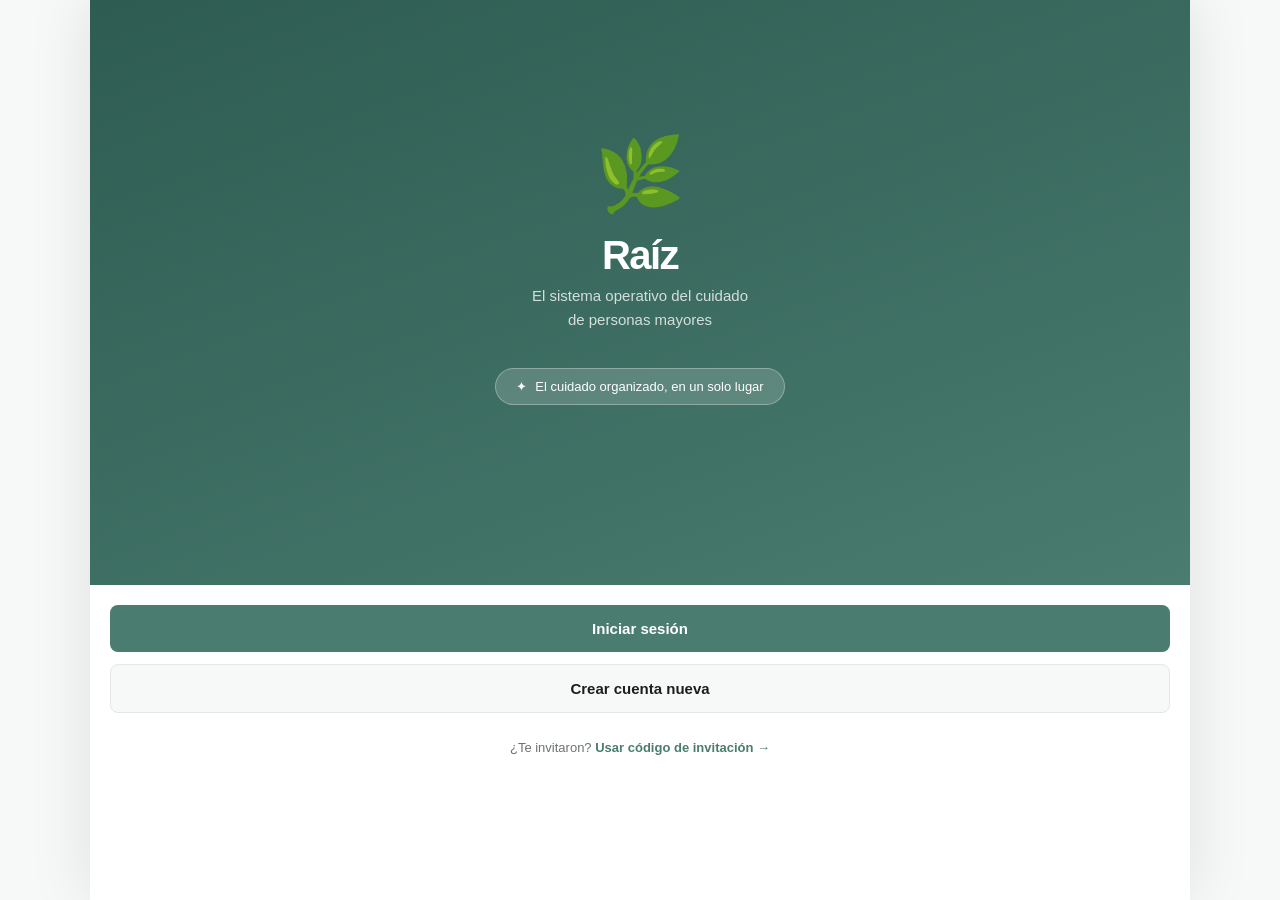
==== app/index.html @ 96b686a1 "audio" ====
<!DOCTYPE html>
<html lang="es">
<head>
<meta charset="UTF-8">
<meta name="viewport" content="width=device-width, initial-scale=1, viewport-fit=cover">
<meta name="apple-mobile-web-app-capable" content="yes">
<meta name="theme-color" content="#2E5C52">
<title>Raíz · Cuidado familiar</title>
<link rel="stylesheet" href="css/styles.css?v=cd49b6e3">
<script type="module" src="js/firebase-config.js?v=ad755e0e"></script>
</head>
<body>
<div class="app">

<!-- ════ SIDEBAR DESKTOP ════ -->
<nav class="sidebar" id="sidebar">
  <div class="sb-logo"><div class="sb-logo-ico">🌿</div><div class="sb-logo-name">Raíz</div></div>
  <div class="sb-switcher" onclick="abrirSwitcher()" id="sb-switcher" style="display:none">
    <div class="sb-sw-label">Cuidado activo</div>
    <div class="sb-sw-am">
      <div class="sb-sw-ava" id="sb-sw-ava">M</div>
      <div class="sb-sw-name" id="sb-sw-name">Marta · 74 años</div>
      <div style="font-size:12px;color:var(--sage)">⌄</div>
    </div>
  </div>
  <div class="sb-nav" id="sb-nav"></div>
  <div class="sb-foot">
    <div class="sb-user" onclick="navTo('s-perfil')">
      <div class="sb-user-ava" id="sb-ava" style="background:var(--sage)">V</div>
      <div><div class="sb-user-name" id="sb-user-name">—</div><div class="sb-user-rol" id="sb-user-rol">—</div></div>
    </div>
    <button class="sb-logout" onclick="cerrarSesion()">← Cerrar sesión</button>
  </div>
</nav>

<!-- ════ MAIN ════ -->
<div class="main">

<!-- ══════════════════════════════════════════
     MÓDULO 1 — AUTH
     ══════════════════════════════════════════ -->

<!-- Splash -->
<div class="screen active" id="s-splash">
  <!-- Layout fijo: zona verde ocupa lo disponible, botones siempre visibles abajo -->
  <div class="auth-splash" style="flex:1;min-height:0;">
    <div class="splash-logo">🌿</div>
    <div class="splash-name">Raíz</div>
    <div class="splash-tag">El sistema operativo del cuidado<br>de personas mayores</div>
    <div class="splash-pill"><span>✦</span> El cuidado organizado, en un solo lugar</div>
  </div>
  <div style="flex-shrink:0;padding:20px 20px 0;display:flex;flex-direction:column;gap:12px;background:var(--white);">
    <button class="btn btn-p" onclick="navTo('s-login')">Iniciar sesión</button>
    <button class="btn btn-s" onclick="navTo('s-registro-tipo')">Crear cuenta nueva</button>
  </div>
  <div style="flex-shrink:0;padding:12px 22px max(24px,env(safe-area-inset-bottom));text-align:center;background:var(--white);">
    <div style="font-size:13px;color:var(--ink3)">¿Te invitaron? <button style="background:none;border:none;padding:0;font:inherit;color:var(--sage);font-weight:600;cursor:pointer" onclick="navTo('s-ingresar-codigo')">Usar código de invitación →</button></div>
  </div>
</div>

<!-- Login -->
<div class="screen" id="s-login">
  <div class="auth-hdr">
    <button class="back-btn" onclick="navTo('s-splash')">‹ Volver</button>
    <div class="auth-title">Bienvenido/a de vuelta</div>
    <div class="auth-sub">Ingresa con tu email y contraseña</div>
  </div>
  <div class="scroll">
    <div style="padding:20px 22px;display:flex;flex-direction:column;gap:14px">
      <div class="field">
        <div class="flbl">Email</div>
        <input class="fin" id="login-email" type="email" placeholder="tu@email.com" inputmode="email" autocomplete="email">
        <div class="ferr" id="login-email-err">Email inválido</div>
      </div>
      <div class="field">
        <div class="flbl">Contraseña</div>
        <input class="fin" id="login-pass" type="password" placeholder="••••••••" autocomplete="current-password">
        <div style="text-align:right;margin-top:7px">
          <span style="font-size:12.5px;color:var(--sage);font-weight:600;cursor:pointer" onclick="abrirRecuperarPass()" tabindex="0" role="button" onkeydown="if(event.key==='Enter')abrirRecuperarPass()">¿Olvidaste tu contraseña?</span>
        </div>
      </div>
      <div id="login-general-err" style="display:none;background:var(--red-lt);border:1px solid var(--red);border-radius:var(--rs);padding:12px 14px;font-size:13px;color:var(--red);font-weight:500;line-height:1.4;text-align:center"></div>
      <div id="login-ok" style="display:none;background:var(--sage-lt);border:1px solid var(--sage-md);border-radius:var(--rs);padding:12px 14px;font-size:13px;color:var(--sage);font-weight:600;text-align:center">✓ Sesión iniciada correctamente</div>
    </div>
    <div style="padding:0 22px 8px;display:flex;flex-direction:column;gap:10px;">
      <button class="btn btn-p" onclick="hacerLogin()"><div class="spinner" id="login-spinner"></div><span id="login-btn-txt">Iniciar sesión</span></button>
      <div style="text-align:center;font-size:13px;color:var(--ink3);padding:6px 0;">¿Primera vez? <span style="color:var(--sage);font-weight:600;cursor:pointer" onclick="navTo('s-registro-tipo')">Crear cuenta</span></div>
    </div>
    <div style="height:max(20px,env(safe-area-inset-bottom))"></div>
  </div>
</div>

<!-- Tipo de registro -->
<div class="screen" id="s-registro-tipo">
  <div class="auth-hdr">
    <button class="back-btn" onclick="navTo('s-splash')">‹ Volver</button>
    <div class="auth-title">¿Cómo quieres entrar?</div>
    <div class="auth-sub">El rol se define al registrarse y no puede cambiarse sin autorización.</div>
  </div>
  <div class="scroll" style="padding:16px 22px">
    <div class="rol-card sel" id="tipo-admin" onclick="selTipoRegistro('admin')">
      <div class="rol-ico">👩‍💼</div>
      <div style="flex:1"><div class="rol-name">Soy el administrador del cuidado</div><div class="rol-desc">Gestiono el día a día. Quiero crear una cuenta nueva para la persona que cuido.</div></div>
      <div class="rol-chk on" id="tipo-chk-admin">✓</div>
    </div>
    <div class="rol-card" id="tipo-invitado" onclick="selTipoRegistro('invitado')">
      <div class="rol-ico">👨‍👩‍👧</div>
      <div style="flex:1"><div class="rol-name">Me invitaron a un cuidado</div><div class="rol-desc">Soy familiar o cuidadora. Tengo un código de invitación.</div><div class="rol-lock">🔒 Requiere código del administrador</div></div>
      <div class="rol-chk" id="tipo-chk-invitado"></div>
    </div>
    <div class="ia" style="margin-top:8px"><div class="ia-ico">✦</div><div>El rol lo define quien invita, no quien se registra. Esto protege la privacidad y evita conflictos familiares.</div></div>
  </div>
  <div class="btns"><button class="btn btn-p" onclick="continuarRegistro()">Continuar →</button></div>
</div>

<!-- Registro admin -->
<div class="screen" id="s-registro-admin">
  <div class="auth-hdr">
    <button class="back-btn" onclick="navTo('s-registro-tipo')">‹ Volver</button>
    <div class="auth-title" id="reg-titulo">Crear cuenta de administrador</div>
    <div class="auth-sub" id="reg-sub">Podrás invitar a familiares y cuidadoras después.</div>
  </div>
  <div class="scroll" style="padding:16px 22px">
    <div class="field"><div class="flbl" id="reg-nombre-lbl">Tu nombre completo</div><input class="fin" id="reg-nombre" placeholder="Ej: Valentina Rodríguez" autocomplete="name"><div class="ferr" id="reg-nombre-err">Ingresa tu nombre</div></div>
    <div class="field"><div class="flbl">Email</div><input class="fin" id="reg-email" type="email" placeholder="tu@email.com" inputmode="email" autocomplete="email"><div class="ferr" id="reg-email-err">Email inválido</div></div>
    <div class="field"><div class="flbl">Contraseña</div><input class="fin" id="reg-pass" type="password" placeholder="Mínimo 6 caracteres" autocomplete="new-password" oninput="validarPass()"><div class="ferr" id="reg-pass-err">Mínimo 6 caracteres</div></div>
    <div class="field"><div class="flbl">Confirmar contraseña</div><input class="fin" id="reg-pass2" type="password" placeholder="Repite la contraseña" autocomplete="new-password" oninput="validarPass2()"><div class="ferr" id="reg-pass2-err">Las contraseñas no coinciden</div></div>
  </div>
  <div class="btns"><button class="btn btn-p" onclick="registrarAdminOInstitucion()"><div class="spinner" id="reg-spinner"></div><span id="reg-btn-txt">Crear mi cuenta</span></button></div>
</div>

<!-- Ingresar código -->
<div class="screen" id="s-ingresar-codigo">
  <div class="auth-hdr">
    <button class="back-btn" onclick="navTo('s-registro-tipo')">‹ Volver</button>
    <div class="auth-title">Código de invitación</div>
    <div class="auth-sub">El administrador te envió un código de 6 dígitos.</div>
  </div>
  <div class="scroll" style="padding:20px 22px">
    <div style="text-align:center;padding:10px 0">
      <div style="font-size:13px;color:var(--ink3);margin-bottom:14px">Código de invitación</div>
      <div class="code-wrap" id="code-wrap" onclick="$('code-real').focus()">
        <div class="code-digit" id="cd0">-</div><div class="code-digit" id="cd1">-</div><div class="code-digit" id="cd2">-</div>
        <div class="code-digit" id="cd3">-</div><div class="code-digit" id="cd4">-</div><div class="code-digit" id="cd5">-</div>
      </div>
      <input class="code-input-real" id="code-real" type="text" inputmode="numeric" maxlength="6" oninput="actualizarCodigo(this.value)">
    </div>
    <div class="ferr" id="code-err" style="text-align:center;font-size:13px;padding:8px;background:var(--red-lt);border-radius:var(--rs)"></div>
    <div id="code-preview" style="display:none;background:var(--sage-lt);border:1px solid var(--sage-md);border-radius:var(--r);padding:14px;margin-top:14px">
      <div style="font-size:11px;font-weight:700;color:var(--sage);margin-bottom:6px">✦ Invitación encontrada</div>
      <div style="font-size:14px;font-weight:700;color:var(--ink)" id="preview-am">Cuidado de Marta</div>
      <div style="font-size:13px;color:var(--ink3);margin-top:3px">Tu rol: <span id="preview-rol" style="font-weight:700;color:var(--sage)"></span></div>
    </div>
    <div class="ia" style="margin-top:14px"><div class="ia-ico">✦</div><div>Si no tienes código, pídele al administrador que te invite desde el panel de gestión.</div></div>
  </div>
  <div class="btns"><button class="btn btn-p" id="codigo-btn" onclick="validarCodigo()" disabled style="opacity:.5"><div class="spinner" id="codigo-spinner"></div><span id="codigo-btn-txt">Verificar código</span></button></div>
</div>

<!-- Registro invitado -->
<div class="screen" id="s-registro-invitado">
  <div class="auth-hdr">
    <button class="back-btn" onclick="navTo('s-ingresar-codigo')">‹ Volver</button>
    <div class="auth-title">Crear tu cuenta</div>
    <div class="auth-sub" id="inv-reg-sub">Completa tus datos para acceder.</div>
  </div>
  <div class="scroll" style="padding:16px 22px">
    <div style="background:var(--surf);border:1px solid var(--line);border-radius:var(--rs);padding:12px 14px;margin-bottom:14px">
      <div style="font-size:11px;color:var(--ink3);margin-bottom:5px">Tu rol en este cuidado</div>
      <div id="inv-rol-badge" class="rol-badge-pill rb-familiar">👨 Familiar activo</div>
      <div style="font-size:11px;color:var(--ink3);margin-top:5px">Asignado por el administrador — no puede cambiarse.</div>
    </div>
    <div class="field"><div class="flbl">Tu nombre completo</div><input class="fin" id="inv-nombre" placeholder="Tu nombre" autocomplete="name"><div class="ferr" id="inv-nombre-err">Ingresa tu nombre</div></div>
    <div class="field"><div class="flbl">Email</div><input class="fin" id="inv-email" type="email" placeholder="tu@email.com" inputmode="email"><div class="ferr" id="inv-email-err">Email inválido</div></div>
    <div class="field"><div class="flbl">Contraseña</div><input class="fin" id="inv-pass" type="password" placeholder="Mínimo 6 caracteres"><div class="ferr" id="inv-pass-err">Mínimo 6 caracteres</div></div>
    <div class="field"><div class="flbl">Confirmar contraseña</div><input class="fin" id="inv-pass2" type="password" placeholder="Repite la contraseña"><div class="ferr" id="inv-pass2-err">Las contraseñas no coinciden</div></div>
  </div>
  <div class="btns"><button class="btn btn-p" onclick="registrarInvitado()"><div class="spinner" id="inv-spinner"></div><span id="inv-btn-txt">Crear mi cuenta y entrar</span></button></div>
</div>


<!-- ══════════════════════════════════════════
     MÓDULO 2 — SHELL + HOME
     ══════════════════════════════════════════ -->

<!-- Onboarding AM -->
<div class="screen" id="s-onb-am">
  <div class="onb-hero">
    <div class="oh-logo">🌿</div>
    <div class="oh-title" id="onb-am-saludo">Hola 👋</div>
    <div class="oh-sub" data-b2b="Datos del residente.">Cuéntanos sobre la persona que cuidas.</div>
  </div>
  <div class="scroll" style="padding:0 20px">
    <div style="height:16px"></div>
    <div class="prog"><div class="prog-track"><div class="prog-fill" style="width:33%"></div></div><div class="prog-meta"><span>Paso 1 de 3</span><span data-b2b="Perfil del residente">Perfil de la persona cuidada</span></div></div>
    <div style="height:16px"></div>
    <div class="field"><div class="flbl" data-b2b="Nombre del residente">Nombre persona cuidada</div><input class="fin" id="onb-nombre" placeholder="Ej: Marta"></div>
    <div class="g2">
      <div class="field"><div class="flbl">Fecha de nacimiento</div><input class="fin" id="onb-fnac" type="date" placeholder="DD/MM/AAAA"></div>
      <div class="field" data-solo-d2c><div class="flbl">Relación</div><select class="fin" id="onb-relacion"><option>Mamá</option><option>Papá</option><option>Abuela</option><option>Abuelo</option><option>Otro familiar</option><option>Administrador/a del cuidado (no familiar)</option></select></div>
    </div>
    <div class="field"><div class="flbl">RUT</div><input class="fin" id="onb-rut" placeholder="Ej: 12.345.678-9" oninput="formatearRut(this)"><div class="fhint">Con puntos y guión</div></div>
    <!-- Solo instituciones B2B — crearNuevoCuidado() la muestra y la llena -->
    <div class="field" id="onb-habitacion-wrap" style="display:none">
      <div class="flbl">Habitación</div>
      <select class="fin" id="onb-habitacion"></select>
      <div class="fhint">Configura las habitaciones de la institución desde Residentes → 🚪 Habitaciones.</div>
    </div>
    <div class="field" data-solo-d2c><div class="flbl">Tu mayor preocupación</div>
      <div class="chips" style="margin-top:6px">
        <div class="chip on" onclick="this.classList.toggle('on')">Medicamentos</div>
        <div class="chip" onclick="this.classList.toggle('on')">Alimentación</div>
        <div class="chip" onclick="this.classList.toggle('on')">Coordinación</div>
        <div class="chip" onclick="this.classList.toggle('on')">Gastos</div>
      </div>
    </div>
    <div class="ia"><div class="ia-ico">✦</div><div data-b2b="Puedes agregar más residentes desde Residentes. Cada uno tiene su propia bitácora, medicamentos y gastos.">Puedes agregar más personas cuidadas después desde el panel principal. Cada una tiene su propia bitácora, medicamentos y gastos.</div></div>
  </div>
  <div class="btns"><button class="btn btn-p" onclick="guardarOnbAM()">Continuar →</button></div>
</div>

<!-- Onboarding salud -->
<div class="screen" id="s-onb-salud">
  <div class="onb-hero">
    <div class="oh-logo">🏥</div>
    <div class="oh-title">Salud de <span id="onb-nombre-salud">la persona cuidada</span></div>
    <div class="oh-sub">Condiciones y equipo médico.</div>
  </div>
  <div class="scroll" style="padding:0 20px">
    <div style="height:16px"></div>
    <div class="prog"><div class="prog-track"><div class="prog-fill" style="width:66%"></div></div><div class="prog-meta"><span>Paso 2 de 3</span><span>Salud</span></div></div>
    <div style="height:16px"></div>
    <div class="field"><div class="flbl">Condiciones crónicas</div>
      <div class="chips" style="margin-top:6px">
        <div class="chip on" onclick="this.classList.toggle('on')">Hipertensión</div>
        <div class="chip on" onclick="this.classList.toggle('on')">Diabetes T2</div>
        <div class="chip" onclick="this.classList.toggle('on')">Hipotiroidismo</div>
        <div class="chip" onclick="this.classList.toggle('on')">Parkinson</div>
        <div class="chip" onclick="this.classList.toggle('on')">Demencia</div>
        <div class="chip" onclick="this.classList.toggle('on')">Osteoporosis</div>
        <div class="chip" onclick="this.classList.toggle('on')">Post-ACV</div>
        <div class="chip" onclick="this.classList.toggle('on')">Depresión</div>
      </div>
    </div>
    <div class="field"><div class="flbl">Médico de cabecera</div><input class="fin" id="onb-medico" placeholder="Ej: Dr. Hernán Muñoz"></div>

    <!-- Cuidadoras: lista dinámica 1 a N (solo D2C: en una institución el personal sale de las asignaciones) -->
    <div class="field" data-solo-d2c>
      <div class="flbl">Cuidadoras del equipo</div>
      <div id="onb-cuidadoras-lista" style="display:flex;flex-direction:column;gap:8px;margin-bottom:8px">
        <!-- Se genera dinámicamente -->
      </div>
      <button onclick="onbAgregarCuidadora()" style="display:flex;align-items:center;gap:8px;background:var(--sage-lt);border:1.5px dashed var(--sage-md);border-radius:var(--rs);padding:11px 14px;font-size:13px;font-weight:600;color:var(--sage);cursor:pointer;font-family:inherit;width:100%">
        <span style="font-size:18px">＋</span> Agregar otra cuidadora
      </button>
      <div class="fhint" style="margin-top:6px">Puedes agregar una o varias. La primera es la cuidadora principal.</div>
    </div>

    <div class="ia"><div class="ia-ico">✦</div><div>La IA ajusta alertas de signos vitales según las condiciones registradas.</div></div>
  </div>
  <div class="btns">
    <button class="btn btn-p" onclick="guardarOnbSalud()">Continuar →</button>
    <button class="btn-g" onclick="navTo('s-onb-am')">← Volver</button>
  </div>
</div>

<!-- Activación -->
<div class="screen" id="s-activacion">
  <div class="act">
    <div class="act-ico">🌿</div>
    <div class="act-title">¡Todo listo!</div>
    <div class="act-sub">El cuidado de <strong id="act-nombre" style="color:#fff">esta persona</strong> ya está organizado en Raíz.</div>
    <div class="act-stats">
      <div><div class="as-n" id="act-meds">0</div><div class="as-l">Medicamentos</div></div>
      <div><div class="as-n" id="act-cond">0</div><div class="as-l">Condiciones</div></div>
      <div><div class="as-n" id="act-cuid">1</div><div class="as-l" data-b2b="Habitación">Cuidadora</div></div>
    </div>
  </div>
  <div class="btns" style="background:var(--white)">
    <button class="btn btn-p" onclick="irAlHome()">Ir al panel →</button>
    <button class="btn btn-s" onclick="crearNuevoCuidado()" data-b2b="＋ Agregar otro residente">＋ Agregar otra persona cuidada</button>
  </div>
  <div style="padding:0 18px 20px">
    <div class="ia" data-solo-d2c><div class="ia-ico">✦</div><div><strong>Próximos pasos:</strong> Agrega los medicamentos en el módulo de Salud, registra la primera bitácora del día e invita a familiares desde el menú.</div></div>
    <div class="ia" data-solo-b2b><div class="ia-ico">✦</div><div><strong>Próximos pasos:</strong> Asigna personal al residente, agrega sus medicamentos en Salud, registra la primera bitácora e invita a su familia desde Residentes.</div></div>
  </div>
</div>

<!-- Home Admin -->
<div class="screen" id="s-home-admin">
  <div class="mob-hdr">
    <div><div class="mob-hdr-title" id="home-admin-saludo">Hola 👋</div><div class="mob-hdr-sub" id="home-admin-fecha"></div></div>
    <div><div id="home-admin-ava" onclick="navTo('s-perfil')" style="width:36px;height:36px;border-radius:50%;background:var(--sage);display:flex;align-items:center;justify-content:center;font-size:13px;font-weight:800;color:#fff;cursor:pointer"></div></div>
  </div>
  <div class="desk-hdr">
    <div><div class="dh-title" id="home-admin-saludo-d">Hola 👋</div><div class="dh-sub" id="home-admin-fecha-d"></div></div>
    <button id="home-admin-cta" style="background:var(--sage);color:#fff;border:none;border-radius:var(--rs);padding:10px 18px;font-size:13px;font-weight:700;cursor:pointer;font-family:inherit" onclick="navTo('s-bita-new')">+ Nueva bitácora</button>
  </div>
  <div class="scroll" id="home-admin-body"></div>
  <div class="tabbar">
    <div class="tab on" onclick="navTo('s-home-admin')"><div class="tab-ico">🏠</div>Inicio</div>
    <div class="tab" data-mod="bitacora" onclick="navTo('s-bita-list')"><div class="tab-ico">📋</div>Bitácora</div>
    <div class="tab" data-mod="salud" onclick="navTo('s-salud-hub')"><div class="tab-ico">💊</div>Salud<div class="tab-dot" id="tab-meds-dot"></div></div>
    <div class="tab" data-mod="alim" onclick="navTo('s-alim-hub')"><div class="tab-ico">🍽️</div>Alim.</div>
    <div class="tab" onclick="navTo('s-perfil')"><div class="tab-ico">⚙️</div>Perfil</div>
    <div class="tab" onclick="abrirMas()"><div class="tab-ico">⋯</div>Más</div>
  </div>
</div>

<!-- Home Familiar -->
<div class="screen" id="s-home-familiar">
  <div class="mob-hdr">
    <div><div class="mob-hdr-title" id="home-fam-saludo">Hola 👋</div><div class="mob-hdr-sub" id="home-fam-fecha"></div></div>
    <div><div id="home-fam-ava" onclick="navTo('s-perfil')" style="width:36px;height:36px;border-radius:50%;background:var(--blue);display:flex;align-items:center;justify-content:center;font-size:13px;font-weight:800;color:#fff;cursor:pointer"></div></div>
  </div>
  <div class="desk-hdr">
    <div><div class="dh-title" id="home-fam-saludo-d">Hola 👋</div><div class="dh-sub" id="home-fam-fecha-d"></div></div>
  </div>
  <div class="scroll" id="home-fam-body"></div>
  <div class="tabbar">
    <div class="tab on" onclick="irAlHome()"><div class="tab-ico">🏠</div>Inicio</div>
    <div class="tab" data-mod="bitacora" onclick="navTo('s-bita-new')"><div class="tab-ico">📋</div>Registrar</div>
    <div class="tab" data-mod="agenda" onclick="navTo('s-agenda')"><div class="tab-ico">📅</div>Agenda</div>
    <div class="tab" data-mod="gastos" onclick="navTo('s-gastos')"><div class="tab-ico">🧾</div>Gastos</div>
    <div class="tab" onclick="navTo('s-perfil')"><div class="tab-ico">⚙️</div>Perfil</div>
    <div class="tab" onclick="abrirMas()"><div class="tab-ico">⋯</div>Más</div>
  </div>
</div>

<!-- Home Observador -->
<div class="screen" id="s-home-observador">
  <div class="mob-hdr">
    <div><div class="mob-hdr-title" id="home-obs-saludo">Hola 👋</div><div class="mob-hdr-sub" id="home-obs-fecha"></div></div>
    <div><div id="home-obs-ava" onclick="navTo('s-perfil')" style="width:36px;height:36px;border-radius:50%;background:var(--purple);display:flex;align-items:center;justify-content:center;font-size:13px;font-weight:800;color:#fff;cursor:pointer"></div></div>
  </div>
  <div class="desk-hdr">
    <div><div class="dh-title" id="home-obs-saludo-d">Hola 👋</div><div class="dh-sub" id="home-obs-fecha-d"></div></div>
  </div>
  <div class="scroll" id="home-obs-body"></div>
  <div class="tabbar">
    <div class="tab on" onclick="irAlHome()"><div class="tab-ico">🏠</div>Inicio</div>
    <div class="tab" data-mod="bitacora" onclick="navTo('s-bita-list')"><div class="tab-ico">📋</div>Historial</div>
    <div class="tab" data-mod="informe" onclick="navTo('s-informe-hub')"><div class="tab-ico">📊</div>Informe</div>
    <div class="tab" onclick="navTo('s-perfil')"><div class="tab-ico">⚙️</div>Perfil</div>
    <div class="tab" onclick="abrirMas()"><div class="tab-ico">⋯</div>Más</div>
  </div>
</div>

<!-- Home Cuidadora -->
<div class="screen" id="s-home-cuidadora">
  <div class="mob-hdr">
    <div><div class="mob-hdr-title" id="home-cui-saludo">Hola 👋</div><div class="mob-hdr-sub" id="home-cui-fecha"></div></div>
    <div><div id="home-cui-ava" onclick="navTo('s-perfil')" style="width:36px;height:36px;border-radius:50%;background:var(--amber);display:flex;align-items:center;justify-content:center;font-size:13px;font-weight:800;color:#fff;cursor:pointer"></div></div>
  </div>
  <div class="desk-hdr">
    <div><div class="dh-title" id="home-cui-saludo-d">Hola 👋</div><div class="dh-sub" id="home-cui-fecha-d"></div></div>
    <button id="home-cui-cta" style="background:var(--sage);color:#fff;border:none;border-radius:var(--rs);padding:10px 18px;font-size:13px;font-weight:700;cursor:pointer;font-family:inherit" onclick="navTo('s-bita-new')">Registrar turno</button>
  </div>
  <div class="scroll" id="home-cui-body"></div>
  <div class="tabbar">
    <div class="tab on" onclick="irAlHome()"><div class="tab-ico">🏠</div>Inicio</div>
    <div class="tab" data-mod="bitacora" onclick="navTo('s-bita-new')"><div class="tab-ico">📋</div>Registrar</div>
    <div class="tab" data-mod="salud" onclick="navTo('s-salud-hub')"><div class="tab-ico">💊</div>Salud</div>
    <div class="tab" data-mod="alim" onclick="navTo('s-alim-hub')"><div class="tab-ico">🍽️</div>Alim.</div>
    <div class="tab" onclick="navTo('s-perfil')"><div class="tab-ico">⚙️</div>Perfil</div>
    <div class="tab" onclick="abrirMas()"><div class="tab-ico">⋯</div>Más</div>
  </div>
</div>

<!-- Perfil -->
<div class="screen" id="s-perfil">
  <div class="mob-hdr">
    <div><div class="mob-hdr-title">Perfil y ajustes</div></div>
    <div><button style="font-size:13px;color:var(--sage);font-weight:700;background:none;border:none;cursor:pointer;font-family:inherit" onclick="guardarPerfil()">Guardar</button></div>
  </div>
  <div class="desk-hdr">
    <div><div class="dh-title">Perfil y ajustes</div></div>
    <button style="background:var(--sage);color:#fff;border:none;border-radius:var(--rs);padding:10px 18px;font-size:13px;font-weight:700;cursor:pointer;font-family:inherit" onclick="guardarPerfil()">Guardar cambios</button>
  </div>
  <div class="scroll">
    <div class="pf-hero" id="perfil-hero"></div>
    <div id="perfil-am-section" style="display:none">
      <div class="slbl" id="pf-sec-activa">Persona cuidada activa</div>
      <div style="padding:0 18px 14px;background:var(--white);border-top:1px solid var(--line);border-bottom:1px solid var(--line)">
        <div style="display:flex;flex-direction:column;gap:12px;padding-top:14px">
          <div class="field" style="margin:0"><div class="flbl">Nombre</div><input class="fin" id="pf-am-nombre" placeholder="Nombre de la persona cuidada"></div>
          <div class="g2">
            <div class="field" style="margin:0"><div class="flbl">Fecha de nacimiento</div><input class="fin" id="pf-am-fnac" type="date"></div>
            <div class="field" style="margin:0" id="pf-relacion-wrap"><div class="flbl">Relación</div><select class="fin" id="pf-am-relacion"><option>Mamá</option><option>Papá</option><option>Abuela</option><option>Abuelo</option><option>Otro</option><option>Administrador/a del cuidado (no familiar)</option></select></div>
          </div>
          <div class="field" style="margin:0"><div class="flbl">RUT</div><input class="fin" id="pf-am-rut" placeholder="Ej: 12.345.678-9" oninput="formatearRut(this)"><div class="fhint">Con puntos y guión</div></div>
          <div class="field" style="margin:0" id="pf-cuidadora-wrap"><div class="flbl">Cuidadora principal</div><input class="fin" id="pf-cuidadora" placeholder="Ej: Carmen Fuentes"></div>
          <div class="field" style="margin:0;display:none" id="pf-habitacion-wrap"><div class="flbl">Habitación</div><select class="fin" id="pf-habitacion"></select><div class="fhint">Se elige del catálogo (Residentes → 🚪 Habitaciones).</div></div>
          <div class="field" style="margin:0"><div class="flbl">Médico de cabecera</div><input class="fin" id="pf-medico" placeholder="Ej: Dr. Hernán Muñoz"></div>
          <div class="field" style="margin:0;margin-bottom:4px">
            <div class="flbl">Presupuesto mensual</div>
            <div style="display:flex;align-items:center;gap:8px"><span style="font-size:16px;font-weight:700;color:var(--ink3)">$</span><input class="fin" id="pf-presupuesto" type="text" inputmode="numeric" placeholder="150.000" oninput="formatearMontoInput(this)" style="flex:1"></div>
          </div>
        </div>
      </div>

      <!-- Lista de todas las personas cuidadas -->
      <div class="slbl" id="pf-sec-todas">Todas las personas cuidadas</div>
      <div id="pf-cuidados-lista" style="background:var(--white);border-top:1px solid var(--line);border-bottom:1px solid var(--line)">
        <!-- Se rellena dinámicamente -->
      </div>
      <div style="padding:12px 18px">
        <button onclick="crearNuevoCuidado()" style="display:flex;align-items:center;gap:8px;background:var(--sage-lt);border:1.5px dashed var(--sage-md);border-radius:var(--rs);padding:12px 16px;font-size:13px;font-weight:600;color:var(--sage);cursor:pointer;font-family:inherit;width:100%">
          <span style="font-size:18px">＋</span> <span id="pf-btn-agregar-txt">Agregar otra persona cuidada</span>
        </button>
      </div>

      <div class="slbl">Acceso y permisos</div>
      <div onclick="navTo('s-permisos')" style="display:flex;align-items:center;gap:12px;padding:14px 18px;border-top:1px solid var(--line);border-bottom:1px solid var(--line);background:var(--white);cursor:pointer">
        <div style="font-size:20px;width:26px;text-align:center;flex-shrink:0">🔐</div>
        <div style="flex:1;min-width:0">
          <div style="font-size:14px;font-weight:600;color:var(--ink)">Permisos por rol</div>
          <div style="font-size:12px;color:var(--ink3);margin-top:1px">Qué puede ver y hacer cada perfil</div>
        </div>
        <div style="color:var(--ink3);font-size:16px">›</div>
      </div>
    </div>
    <div class="slbl">Cuenta</div>
    <div style="padding:0 18px 14px;display:flex;flex-direction:column;gap:8px">
      <button class="btn btn-s" onclick="irAlHome()">← Volver al panel</button>
      <button class="btn btn-danger" onclick="cerrarSesion()">Cerrar sesión</button>
    </div>
  </div>
  <div class="tabbar">
    <div class="tab" onclick="irAlHome()"><div class="tab-ico">🏠</div>Inicio</div>
    <div class="tab" data-mod="bitacora" onclick="navTo('s-bita-list')"><div class="tab-ico">📋</div>Bitácora</div>
    <div class="tab" data-mod="salud" onclick="navTo('s-salud-hub')"><div class="tab-ico">💊</div>Salud</div>
    <div class="tab on"><div class="tab-ico">⚙️</div>Perfil</div>
    <div class="tab" onclick="abrirMas()"><div class="tab-ico">⋯</div>Más</div>
  </div>
</div>

<!-- Permisos por rol -->
<div class="screen" id="s-permisos">
  <div class="mob-hdr">
    <button class="back-btn" onclick="navTo('s-perfil')">‹ Perfil</button>
  </div>
  <div class="desk-hdr">
    <div><div class="dh-title">Permisos por rol</div><div class="dh-sub">Elige qué puede ver y hacer cada perfil</div></div>
  </div>
  <div style="padding:2px 18px 0" class="mob-only-title">
    <div class="mob-hdr-title" style="margin-top:6px">Permisos por rol</div>
    <div class="mob-hdr-sub">Elige qué puede ver y hacer cada perfil</div>
  </div>

  <div class="rolsel" id="perm-rolsel"></div>
  <div class="rolnota" id="perm-rolnota"></div>

  <div class="scroll">
    <div class="modlist" id="perm-modlist"></div>
  </div>

  <div class="fixedbar">
    <button class="btn btn-ghost" onclick="restablecerPermisosRol()">Restablecer</button>
    <button class="btn btn-p" onclick="guardarPermisos()">Guardar cambios</button>
  </div>
</div>

<!-- Pantallas placeholder (Bloque 2 y 3 las reemplazarán) -->
<div class="screen" id="s-bita-list">
  <!-- Header mobile -->
  <div class="mob-hdr">
    <div>
      <div class="mob-hdr-title">Bitácora</div>
      <div class="mob-hdr-sub" id="bita-list-sub">Historial de registros</div>
    </div>
    <div id="bita-list-hdr-action"></div>
  </div>
  <!-- Header desktop -->
  <div class="desk-hdr">
    <div>
      <div class="dh-title">Bitácora</div>
      <div class="dh-sub" id="bita-list-sub-d">Historial de registros</div>
    </div>
    <div id="bita-list-hdr-action-d"></div>
  </div>

  <!-- Filtros -->
  <div class="filter-bar">
    <div class="fpill on" onclick="setFiltro('todos',this)">Todos</div>
    <div class="fpill" onclick="setFiltro('hoy',this)">Hoy</div>
    <div class="fpill" onclick="setFiltro('semana',this)">Esta semana</div>
    <div class="fpill" onclick="setFiltro('mes',this)">Este mes</div>
  </div>

  <!-- Aviso solo lectura para familiar/observador -->
  <div id="bita-obs-notice" style="display:none">
    <div class="obs-notice">
      <span style="font-size:14px;flex-shrink:0">👁</span>
      <div id="bita-obs-txt">Solo puedes ver los registros. El administrador o la cuidadora crean los registros.</div>
    </div>
  </div>

  <!-- Lista de bitácoras -->
  <div class="scroll" id="bita-list-body">
    <div class="empty">
      <div class="empty-ico">📋</div>
      <div class="empty-title">Cargando...</div>
    </div>
  </div>

  <!-- FAB solo para Admin y Cuidadora -->
  <button class="fab" id="bita-fab" onclick="navTo('s-bita-new')" title="Nuevo registro">＋</button>

  <div class="tabbar">
    <div class="tab" onclick="irAlHome()"><div class="tab-ico">🏠</div>Inicio</div>
    <div class="tab on" data-mod="bitacora" data-screen="s-bita-list"><div class="tab-ico">📋</div>Bitácora</div>
    <div class="tab" data-mod="salud" onclick="navTo('s-salud-hub')"><div class="tab-ico">💊</div>Salud</div>
    <div class="tab" data-mod="gastos" onclick="navTo('s-gastos')"><div class="tab-ico">🧾</div>Gastos</div>
    <div class="tab" onclick="navTo('s-perfil')"><div class="tab-ico">⚙️</div>Perfil</div>
    <div class="tab" onclick="abrirMas()"><div class="tab-ico">⋯</div>Más</div>
  </div>
</div>
<div class="screen" id="s-bita-new">
  <div class="mob-hdr">
    <div>
      <button class="back-btn" onclick="navTo('s-bita-list')">‹ Bitácora</button>
      <div class="mob-hdr-title" style="margin-top:4px" id="new-titulo">Nuevo registro</div>
      <div class="mob-hdr-sub" id="new-fecha-display"></div>
    </div>
    <div style="font-size:12px;color:var(--ink3)" id="new-hora-display"></div>
  </div>
  <div class="desk-hdr">
    <div>
      <div class="dh-title" id="new-titulo-d">Nuevo registro</div>
      <div class="dh-sub" id="new-fecha-display-d"></div>
    </div>
    <button class="back-btn" onclick="navTo('s-bita-list')">‹ Volver a Bitácora</button>
  </div>

  <div class="scroll">

    <!-- Quien registra: siempre según la sesión activa, no es seleccionable -->
    <div class="slbl">Quien registra</div>
    <div style="padding:0 18px 14px;font-size:14px;color:var(--ink2);font-weight:600" id="quien-display"></div>

    <!-- Signos vitales -->
    <div class="slbl">Signos vitales</div>
    <div style="background:var(--white);border-top:1px solid var(--line);border-bottom:1px solid var(--line)">
      <div class="vital-row">
        <div class="vital-ico">❤️</div>
        <div class="vital-lbl">Presión arterial</div>
        <input class="vital-inp" id="v-presion" placeholder="128/78"
               oninput="validarPresion(this)" onblur="validarPresion(this)">
        <div class="vital-unit">mmHg</div>
      </div>
      <div id="presion-msg" style="padding:0 18px 6px;display:none"><span class="fwarn show">⚠ Verifica el valor — formato esperado: 120/80</span></div>
      <div class="vital-row">
        <div class="vital-ico">🌡️</div>
        <div class="vital-lbl">Temperatura</div>
        <input class="vital-inp" id="v-temp" placeholder="36.5" type="text" inputmode="decimal"
               oninput="validarTemp(this)" onblur="validarTemp(this)">
        <div class="vital-unit">°C</div>
      </div>
      <div id="temp-msg" style="padding:0 18px 6px;display:none"><span class="fwarn show" id="temp-warn-txt"></span></div>
      <div class="vital-row">
        <div class="vital-ico">🫁</div>
        <div class="vital-lbl">Saturación O₂</div>
        <input class="vital-inp" id="v-sato" placeholder="96" type="number" inputmode="numeric"
               oninput="validarSato(this)" onblur="validarSato(this)">
        <div class="vital-unit">%</div>
      </div>
      <div id="sato-msg" style="padding:0 18px 6px;display:none"><span class="fwarn show" id="sato-warn-txt"></span></div>
      <div class="vital-row" style="border:none">
        <div class="vital-ico">💓</div>
        <div class="vital-lbl">Frecuencia cardíaca</div>
        <input class="vital-inp" id="v-fc" placeholder="72" type="number" inputmode="numeric"
               oninput="validarFc(this)" onblur="validarFc(this)">
        <div class="vital-unit">lpm</div>
      </div>
      <div id="fc-msg" style="padding:0 18px 6px;display:none"><span class="fwarn show" id="fc-warn-txt"></span></div>
    </div>

    <!-- Alimentación -->
    <div class="slbl">Alimentación del día</div>
    <div style="background:var(--white);border-top:1px solid var(--line);border-bottom:1px solid var(--line)">
      <div class="porcion-row">
        <div class="porcion-lbl">☀️ Desayuno</div>
        <div class="porcion-btns" id="pbs-desayuno">
          <button class="pb todo" onclick="selPorcion('desayuno','Todo',this)">Todo ✓</button>
          <button class="pb" onclick="selPorcion('desayuno','Mitad',this)">La mitad</button>
          <button class="pb" onclick="selPorcion('desayuno','Nada',this)">No comió</button>
        </div>
      </div>
      <div class="porcion-row">
        <div class="porcion-lbl">🌤 Almuerzo</div>
        <div class="porcion-btns" id="pbs-almuerzo">
          <button class="pb todo" onclick="selPorcion('almuerzo','Todo',this)">Todo ✓</button>
          <button class="pb" onclick="selPorcion('almuerzo','Mitad',this)">La mitad</button>
          <button class="pb" onclick="selPorcion('almuerzo','Nada',this)">No comió</button>
        </div>
      </div>
      <div class="porcion-row" style="border:none">
        <div class="porcion-lbl">🌙 Cena</div>
        <div class="porcion-btns" id="pbs-cena">
          <button class="pb" onclick="selPorcion('cena','Todo',this)">Todo ✓</button>
          <button class="pb" onclick="selPorcion('cena','Mitad',this)">La mitad</button>
          <button class="pb" onclick="selPorcion('cena','Nada',this)">No comió</button>
        </div>
      </div>
    </div>

    <!-- Checklist -->
    <div class="slbl">Otros controles</div>
    <div style="background:var(--white);border-top:1px solid var(--line);border-bottom:1px solid var(--line)">
      <div class="chk-item" onclick="togChk('bano')">
        <div class="chkbox" id="cb-bano"></div>
        <div class="chk-lbl" id="cl-bano">Fue al baño (deposición)</div>
      </div>
      <div class="chk-item" onclick="togChk('hidra')">
        <div class="chkbox" id="cb-hidra"></div>
        <div class="chk-lbl" id="cl-hidra">Buena hidratación (~1.5L agua)</div>
      </div>
      <div class="chk-item" onclick="togChk('activ')">
        <div class="chkbox" id="cb-activ"></div>
        <div class="chk-lbl" id="cl-activ">Realizó actividad física o kinesiología</div>
      </div>
      <div class="chk-item" style="border:none" onclick="togChk('visita')">
        <div class="chkbox" id="cb-visita"></div>
        <div class="chk-lbl" id="cl-visita">Recibió visita médica o familiar</div>
      </div>
    </div>

    <!-- Estado de ánimo -->
    <div class="slbl">Estado de ánimo</div>
    <div style="padding:0 18px 14px">
      <div class="animo-btns" id="animo-btns">
        <button class="ab on" onclick="selAnimo('Muy bien 😊',this)">Muy bien 😊</button>
        <button class="ab" onclick="selAnimo('Bien 🙂',this)">Bien 🙂</button>
        <button class="ab" onclick="selAnimo('Regular 😐',this)">Regular 😐</button>
        <button class="ab" onclick="selAnimo('Mal 😔',this)">Mal 😔</button>
      </div>
    </div>

    <!-- Nota libre -->
    <div class="slbl">Nota del día</div>
    <div style="padding:0 18px 14px">
      <div class="nota-wrap">
        <textarea class="note-area" id="nota-libre"
          placeholder="¿Qué pasó hoy? Cualquier novedad, visita, cambio en el estado, conversación relevante..."></textarea>
        <button type="button" class="mic-btn" id="btn-dictar" onclick="toggleDictado()" title="Dictar por voz" style="display:none">
          <svg viewBox="0 0 24 24" width="17" height="17" fill="currentColor" aria-hidden="true">
            <path d="M12 14a3 3 0 0 0 3-3V5a3 3 0 0 0-6 0v6a3 3 0 0 0 3 3z"/>
            <path d="M19 11a1 1 0 0 0-2 0 5 5 0 0 1-10 0 1 1 0 0 0-2 0 7 7 0 0 0 6 6.92V20H9a1 1 0 0 0 0 2h6a1 1 0 0 0 0-2h-2v-2.08A7 7 0 0 0 19 11z"/>
          </svg>
        </button>
      </div>
      <div class="dictado-aviso" id="dictado-aviso" style="display:none">● Escuchando… toca el micrófono para detener</div>
      <div class="ia" style="margin-top:8px"><div class="ia-ico">✦</div><div>La IA usa esta nota para generar el resumen diario que se envía a la familia.</div></div>
    </div>

    <div style="height:16px"></div>
  </div>

  <div class="btns">
    <button class="btn btn-p" id="btn-guardar" onclick="guardarBitacora()">Guardar registro ✓</button>
    <button class="btn-g" onclick="_initDictado();navTo('s-bita-list')">Cancelar</button>
  </div>
</div>
<div class="screen" id="s-salud-hub">
  <div class="mob-hdr">
    <div>
      <div class="mob-hdr-title">Salud</div>
      <div class="mob-hdr-sub" id="salud-sub">Marta · 74 años</div>
    </div>
    <div id="salud-hdr-action"></div>
  </div>
  <div class="desk-hdr">
    <div><div class="dh-title">Salud</div><div class="dh-sub" id="salud-sub-d">Marta · 74 años</div></div>
    <div id="salud-hdr-action-d"></div>
  </div>

  <!-- Tabs del hub -->
  <div class="tab-hub" id="tab-hub">
    <div class="th on" onclick="setTab('meds',this)">💊 Medicamentos</div>
    <div class="th" onclick="setTab('ficha',this)">📋 Ficha clínica</div>
    <div class="th" onclick="setTab('docs',this)">📄 Documentos</div>
    <div class="th" onclick="setTab('historial',this)">📅 Historial</div>
  </div>

  <!-- Contenido del tab activo -->
  <div class="scroll" id="salud-content">
    <!-- Se rellena según el tab seleccionado -->
  </div>

  <!-- FAB contextual según tab -->
  <button class="fab" id="salud-fab" onclick="fabAction()" title="Agregar">＋</button>

  <div class="tabbar">
    <div class="tab" onclick="irAlHome()"><div class="tab-ico">🏠</div>Inicio</div>
    <div class="tab" data-mod="bitacora" onclick="navTo('s-bita-list')"><div class="tab-ico">📋</div>Bitácora</div>
    <div class="tab on" data-mod="salud"><div class="tab-ico">💊</div>Salud<div class="tab-dot" id="tab-salud-dot"></div></div>
    <div class="tab" data-mod="gastos" onclick="navTo('s-gastos')"><div class="tab-ico">🧾</div>Gastos</div>
    <div class="tab" onclick="navTo('s-perfil')"><div class="tab-ico">⚙️</div>Perfil</div>
    <div class="tab" onclick="abrirMas()"><div class="tab-ico">⋯</div>Más</div>
  </div>
</div>
<div class="screen" id="s-gastos">
  <div class="mob-hdr">
    <div>
      <div class="mob-hdr-title">Gastos</div>
      <div class="mob-hdr-sub" id="gastos-sub">Registro mensual del cuidado</div>
    </div>
    <div id="gastos-hdr-action"></div>
  </div>
  <div class="desk-hdr">
    <div><div class="dh-title">Gastos</div><div class="dh-sub" id="gastos-sub-d">Registro mensual del cuidado</div></div>
    <div id="gastos-hdr-action-d"></div>
  </div>

  <div class="tab-hub">
    <div class="th on" onclick="setTabGastos('registro',this)">📝 Registro</div>
    <div class="th"    onclick="setTabGastos('presupuesto',this)">📊 Presupuesto</div>
    <div class="th"    onclick="setTabGastos('rendicion',this)">📋 Rendición</div>
  </div>

  <div class="scroll" id="gastos-content"></div>
  <button class="fab" id="gastos-fab" onclick="fabActionGastos()" style="display:none">＋</button>

  <div class="tabbar">
    <div class="tab" onclick="irAlHome()"><div class="tab-ico">🏠</div>Inicio</div>
    <div class="tab" data-mod="bitacora" onclick="navTo('s-bita-list')"><div class="tab-ico">📋</div>Bitácora</div>
    <div class="tab" data-mod="salud" onclick="navTo('s-salud-hub')"><div class="tab-ico">💊</div>Salud</div>
    <div class="tab on" data-mod="gastos"><div class="tab-ico">🧾</div>Gastos</div>
    <div class="tab" onclick="navTo('s-perfil')"><div class="tab-ico">⚙️</div>Perfil</div>
    <div class="tab" onclick="abrirMas()"><div class="tab-ico">⋯</div>Más</div>
  </div>
</div>
<div class="screen" id="s-agenda">
  <div class="mob-hdr">
    <div>
      <div class="mob-hdr-title">Agenda</div>
      <div class="mob-hdr-sub" id="agenda-sub">Citas y eventos del cuidado</div>
    </div>
    <div id="agenda-hdr-action"></div>
  </div>
  <div class="desk-hdr">
    <div><div class="dh-title">Agenda</div><div class="dh-sub" id="agenda-sub-d">Citas y eventos del cuidado</div></div>
    <div id="agenda-hdr-action-d"></div>
  </div>

  <!-- Todo el contenido (calendario + eventos) es una sola columna scrolleable -->
  <div class="scroll">
    <!-- Navegación del mes -->
    <div class="cal-nav" id="cal-nav">
      <button class="cal-arrow" onclick="cambiarMes(-1)">‹</button>
      <div class="cal-mes" id="cal-mes-label">Junio 2025</div>
      <button class="cal-arrow" onclick="cambiarMes(1)">›</button>
    </div>

    <!-- Grid del mes -->
    <div class="cal-grid" id="cal-grid"></div>

    <!-- Línea divisoria -->
    <div style="height:1px;background:var(--line)"></div>

    <!-- Header del día seleccionado -->
    <div class="dia-sel-header" id="dia-sel-header">
      <div class="dsh-txt" id="dia-sel-txt">Selecciona un día</div>
      <button class="dsh-action" id="dia-sel-btn" onclick="abrirSheetEvento()" style="display:none">+ Agregar</button>
    </div>

    <!-- Alertas de próximas citas -->
    <div id="alertas-wrap"></div>

    <!-- Eventos del día o próximos -->
    <div id="eventos-body">
      <div class="empty" style="padding:28px">
        <div class="empty-ico" style="font-size:36px">📅</div>
        <div class="empty-txt">Selecciona un día en el calendario para ver sus eventos</div>
      </div>
    </div>
    <div style="height:80px"></div>
  </div>

  <button class="fab" id="agenda-fab" onclick="abrirSheetEvento()" title="Nuevo evento">＋</button>

  <div class="tabbar">
    <div class="tab" onclick="irAlHome()"><div class="tab-ico">🏠</div>Inicio</div>
    <div class="tab" data-mod="bitacora" onclick="navTo('s-bita-list')"><div class="tab-ico">📋</div>Bitácora</div>
    <div class="tab" data-mod="salud" onclick="navTo('s-salud-hub')"><div class="tab-ico">💊</div>Salud</div>
    <div class="tab on" data-mod="agenda"><div class="tab-ico">📅</div>Agenda</div>
    <div class="tab" onclick="navTo('s-perfil')"><div class="tab-ico">⚙️</div>Perfil</div>
    <div class="tab" onclick="abrirMas()"><div class="tab-ico">⋯</div>Más</div>
  </div>
</div>
<div class="screen" id="s-invitaciones">
  <div class="mob-hdr">
    <div>
      <div class="mob-hdr-title">Invitar personas</div>
      <div class="mob-hdr-sub" id="inv-sub">Gestiona quién tiene acceso</div>
    </div>
    <button class="hdr-action" id="inv-hdr-btn" onclick="abrirSheetInvitacion()">+ Invitar</button>
  </div>
  <div class="desk-hdr">
    <div><div class="dh-title">Invitar personas</div><div class="dh-sub" id="inv-sub-d">Gestiona el acceso al cuidado</div></div>
    <button style="background:var(--sage);color:#fff;border:none;border-radius:var(--rs);padding:10px 18px;font-size:13px;font-weight:700;cursor:pointer;font-family:inherit" onclick="abrirSheetInvitacion()">+ Invitar persona</button>
  </div>

  <div class="scroll">
    <!-- Sección: Personas con acceso activo -->
    <div class="slbl" style="margin-top:14px">Personas con acceso</div>
    <div id="inv-accesos-lista"></div>

    <!-- Sección: Invitaciones pendientes -->
    <div class="slbl" id="inv-pendientes-label">Invitaciones pendientes</div>
    <div id="inv-pendientes-lista"></div>

    <!-- Info sobre roles -->
    <div class="ia" style="margin:14px 16px">
      <div class="ia-ico">💡</div>
      <div>
        <div style="font-weight:700;margin-bottom:4px">Tipos de acceso</div>
        <div style="margin-bottom:3px"><strong>Familiar activo</strong> — Ve todo y puede registrar bitácoras y gastos</div>
        <div style="margin-bottom:3px"><strong>Cuidadora</strong> — Registra turnos y confirma medicamentos</div>
        <div><strong>Observador</strong> — Solo lectura del estado general, sin poder editar</div>
      </div>
    </div>
    <div style="height:80px"></div>
  </div>

  <div class="tabbar">
    <div class="tab" onclick="irAlHome()"><div class="tab-ico">🏠</div>Inicio</div>
    <div class="tab" data-mod="bitacora" onclick="navTo('s-bita-list')"><div class="tab-ico">📋</div>Bitácora</div>
    <div class="tab" data-mod="salud" onclick="navTo('s-salud-hub')"><div class="tab-ico">💊</div>Salud</div>
    <div class="tab on"><div class="tab-ico">👥</div>Personas</div>
    <div class="tab" onclick="navTo('s-perfil')"><div class="tab-ico">⚙️</div>Perfil</div>
    <div class="tab" onclick="abrirMas()"><div class="tab-ico">⋯</div>Más</div>
  </div>
</div>

<div class="screen" id="s-ocr-receta">
  <div class="mob-hdr">
    <div>
      <button class="back-btn" onclick="navTo('s-salud-hub')">‹ Salud</button>
      <div class="mob-hdr-title" style="margin-top:4px">Cargar receta médica</div>
      <div class="mob-hdr-sub">La IA detecta los medicamentos automáticamente</div>
    </div>
  </div>
  <div class="desk-hdr">
    <div><div class="dh-title">Cargar receta médica</div><div class="dh-sub">La IA detecta los medicamentos automáticamente</div></div>
    <button class="back-btn" onclick="navTo('s-salud-hub')">‹ Volver</button>
  </div>

  <div class="scroll" style="padding:14px 18px">
    <div class="ia" style="margin-bottom:14px"><div class="ia-ico">✦</div><div>Fotografía la receta de tu médico — manuscrita o impresa. La IA extrae los medicamentos, dosis y frecuencia. Tú confirmas antes de agregar.</div></div>

    <!-- Zona de carga de imagen -->
    <div id="ocr-zona" class="ocr-zone" onclick="document.getElementById('ocr-file-input').click()">
      <div class="ocr-ico">📷</div>
      <div class="ocr-lbl">Tocar para fotografiar o subir imagen</div>
      <div class="ocr-sub">JPG, PNG · La receta puede ser manuscrita o impresa</div>
    </div>
    <input type="file" id="ocr-file-input" accept="image/*,application/pdf" style="display:none" onchange="procesarRecetaOCR(this)">

    <!-- Preview de imagen -->
    <div class="ocr-preview" id="ocr-preview" style="display:none">
      <img id="ocr-img" src="" alt="Receta cargada">
    </div>

    <!-- Spinner de procesamiento -->
    <div class="spinner-wrap" id="ocr-spinner" style="display:none">
      <div class="spinner"></div>
      <div>La IA está leyendo la receta...</div>
    </div>

    <!-- Resultado OCR -->
    <div id="ocr-resultado" style="display:none">
      <div class="ocr-result" id="ocr-meds-lista"></div>
      <div style="display:flex;gap:10px;margin-top:12px">
        <button class="btn btn-p" style="flex:2" onclick="agregarMedsOCR()">Agregar medicamentos seleccionados ✓</button>
        <button class="btn btn-s" style="flex:1" onclick="resetOCR()">Nueva foto</button>
      </div>
    </div>

    <!-- Cómo funciona -->
    <div id="ocr-info" style="margin-top:16px">
      <div class="slbl" style="padding:0 0 8px">¿Cómo funciona?</div>
      <div style="background:var(--surf);border-radius:var(--rs);padding:14px;display:flex;flex-direction:column;gap:10px">
        <div style="display:flex;gap:10px;font-size:13px;color:var(--ink2)"><span style="font-size:16px">📷</span><span>Fotografías la receta de tu médico</span></div>
        <div style="display:flex;gap:10px;font-size:13px;color:var(--ink2)"><span style="font-size:16px">✦</span><span>La IA lee el nombre del medicamento, dosis y frecuencia</span></div>
        <div style="display:flex;gap:10px;font-size:13px;color:var(--ink2)"><span style="font-size:16px">✓</span><span>Tú revisas y confirmas antes de agregar a la lista</span></div>
        <div style="display:flex;gap:10px;font-size:13px;color:var(--ink2)"><span style="font-size:16px">💊</span><span>Los meds quedan disponibles para el checklist diario</span></div>
      </div>
    </div>
  </div>
</div>
<div class="screen" id="s-ficha-editar">
  <div class="mob-hdr">
    <div>
      <button class="back-btn" onclick="navTo('s-salud-hub')">‹ Salud</button>
      <div class="mob-hdr-title" style="margin-top:4px">Editar ficha clínica</div>
    </div>
    <button class="hdr-action" onclick="guardarFicha()">Guardar</button>
  </div>
  <div class="desk-hdr">
    <div><div class="dh-title">Editar ficha clínica</div></div>
    <div style="display:flex;gap:10px">
      <button class="back-btn" onclick="navTo('s-salud-hub')">‹ Volver</button>
      <button style="background:var(--sage);color:#fff;border:none;border-radius:var(--rs);padding:10px 18px;font-size:13px;font-weight:700;cursor:pointer;font-family:inherit" onclick="guardarFicha()">Guardar cambios</button>
    </div>
  </div>

  <div class="scroll" style="padding:0 18px">
    <div style="height:14px"></div>
    <div class="field">
      <div class="flbl">Médico de cabecera</div>
      <input class="fin" id="ficha-medico" placeholder="Ej: Dr. Hernán Muñoz">
    </div>
    <div class="field">
      <div class="flbl">Especialidades / otros médicos</div>
      <input class="fin" id="ficha-especialistas" placeholder="Ej: Dr. Alvarado (Neurología), Dra. Vega (Cardiología)">
    </div>
    <div class="slbl" style="padding:8px 0 8px">Condiciones crónicas</div>
    <div class="chips" id="ficha-condiciones-chips" style="margin-bottom:14px">
      <div class="chip" onclick="this.classList.toggle('on')">Hipertensión</div>
      <div class="chip" onclick="this.classList.toggle('on')">Diabetes T2</div>
      <div class="chip" onclick="this.classList.toggle('on')">Hipotiroidismo</div>
      <div class="chip" onclick="this.classList.toggle('on')">Parkinson</div>
      <div class="chip" onclick="this.classList.toggle('on')">Demencia</div>
      <div class="chip" onclick="this.classList.toggle('on')">Osteoporosis</div>
      <div class="chip" onclick="this.classList.toggle('on')">Post-ACV</div>
      <div class="chip" onclick="this.classList.toggle('on')">EPOC</div>
      <div class="chip" onclick="this.classList.toggle('on')">Depresión</div>
      <div class="chip" onclick="this.classList.toggle('on')">Insuficiencia cardíaca</div>
    </div>
    <div class="field">
      <div class="flbl">Alergias (separadas por coma)</div>
      <input class="fin" id="ficha-alergias" placeholder="Ej: Mariscos, penicilina">
    </div>
    <div class="field">
      <div class="flbl">Restricciones alimentarias (separadas por coma)</div>
      <input class="fin" id="ficha-restricciones" placeholder="Ej: Sin sal, sin azúcar, alimentos blandos">
    </div>
    <div class="field">
      <div class="flbl">Grupo sanguíneo</div>
      <select class="fin" id="ficha-sangre">
        <option value="">No especificado</option>
        <option>A+</option><option>A-</option><option>B+</option><option>B-</option>
        <option>AB+</option><option>AB-</option><option>O+</option><option>O-</option>
      </select>
    </div>
    <div class="field">
      <div class="flbl">Notas médicas adicionales</div>
      <textarea class="fin" id="ficha-notas" style="min-height:80px;resize:none" placeholder="Observaciones generales del médico, instrucciones especiales..."></textarea>
    </div>
    <div style="height:16px"></div>
  </div>
</div>
<div class="screen" id="s-alim-hub">
  <div class="mob-hdr">
    <div>
      <div class="mob-hdr-title">Alimentación</div>
      <div class="mob-hdr-sub" id="alim-sub">Plan y registro diario</div>
    </div>
    <div id="alim-hdr-action"></div>
  </div>
  <div class="desk-hdr">
    <div><div class="dh-title">Alimentación</div><div class="dh-sub" id="alim-sub-d">Plan y registro diario</div></div>
    <div id="alim-hdr-action-d"></div>
  </div>

  <div class="tab-hub">
    <div class="th on"  onclick="setTabAlim('plan',this)">📅 Plan semanal</div>
    <div class="th"     onclick="setTabAlim('restricciones',this)">🚫 Restricciones</div>
    <div class="th"     onclick="setTabAlim('diario',this)">📝 Registro del día</div>
    <div class="th"     onclick="setTabAlim('compras',this)">🛒 Lista de compras</div>
  </div>

  <div class="scroll" id="alim-content"></div>
  <button class="fab" id="alim-fab" onclick="fabActionAlim()" style="display:none">＋</button>

  <div class="tabbar">
    <div class="tab" onclick="irAlHome()"><div class="tab-ico">🏠</div>Inicio</div>
    <div class="tab" data-mod="bitacora" onclick="navTo('s-bita-list')"><div class="tab-ico">📋</div>Bitácora</div>
    <div class="tab" data-mod="salud" onclick="navTo('s-salud-hub')"><div class="tab-ico">💊</div>Salud</div>
    <div class="tab on" data-mod="alim"><div class="tab-ico">🍽️</div>Comida</div>
    <div class="tab" onclick="navTo('s-perfil')"><div class="tab-ico">⚙️</div>Perfil</div>
    <div class="tab" onclick="abrirMas()"><div class="tab-ico">⋯</div>Más</div>
  </div>
</div>

<div class="screen" id="s-bita-detalle">
  <div class="mob-hdr">
    <div>
      <button class="back-btn" onclick="navTo('s-bita-list')">‹ Bitácora</button>
      <div class="mob-hdr-title" style="margin-top:4px" id="detalle-titulo">Registro del día</div>
      <div class="mob-hdr-sub" id="detalle-sub"></div>
    </div>
    <div id="detalle-acciones-hdr"></div>
  </div>
  <div class="desk-hdr">
    <div>
      <div class="dh-title" id="detalle-titulo-d">Registro del día</div>
      <div class="dh-sub" id="detalle-sub-d"></div>
    </div>
    <button class="back-btn" onclick="navTo('s-bita-list')">‹ Volver</button>
  </div>

  <div class="scroll" id="detalle-body">
    <!-- Se rellena dinámicamente -->
  </div>

  <div class="btns" id="detalle-btns-wrap">
    <!-- Se rellena según rol -->
  </div>
</div>

<div class="screen" id="s-resumen-ia">
  <div class="mob-hdr">
    <div>
      <button class="back-btn" onclick="navTo('s-bita-list')">‹ Bitácora</button>
      <div class="mob-hdr-title" style="margin-top:4px">Resumen del día</div>
      <div class="mob-hdr-sub" id="resumen-fecha-display"></div>
    </div>
    <div style="font-size:12px;color:var(--ink3)" id="resumen-hora-display"></div>
  </div>
  <div class="desk-hdr">
    <div>
      <div class="dh-title">Resumen generado por IA</div>
      <div class="dh-sub" id="resumen-fecha-display-d"></div>
    </div>
    <button class="back-btn" onclick="navTo('s-bita-list')">‹ Bitácora</button>
  </div>

  <div class="scroll">
    <div style="padding:14px 16px 0">
      <div class="ia"><div class="ia-ico">✦</div><div><strong>Generado automáticamente</strong> con los datos que registraste. Puedes enviarlo tal como está o adaptarlo antes.</div></div>
    </div>

    <!-- Box de resumen IA -->
    <div class="resumen-ia-box">
      <div class="ria-header"><span>✦</span> Raíz · Resumen del día</div>
      <div class="ria-text" id="ria-texto">Generando...</div>
      <div class="ria-actions">
        <button class="ria-btn ria-btn-wa" onclick="enviarWhatsApp()">💬 Enviar por WhatsApp</button>
        <button class="ria-btn ria-btn-copy" onclick="copiarResumen()">📋 Copiar texto</button>
      </div>
    </div>

    <!-- Datos registrados en este registro -->
    <div class="slbl">Datos del registro guardado</div>
    <div class="reg-tabla" id="resumen-datos-tabla">
      <!-- Se rellena dinámicamente -->
    </div>

    <div style="height:20px"></div>
  </div>

  <div class="btns">
    <button class="btn btn-s" onclick="irAlHome()">Ir al inicio</button>
  </div>

  <div class="tabbar">
    <div class="tab" onclick="irAlHome()"><div class="tab-ico">🏠</div>Inicio</div>
    <div class="tab on" data-mod="bitacora"><div class="tab-ico">📋</div>Bitácora</div>
    <div class="tab" data-mod="salud" onclick="navTo('s-salud-hub')"><div class="tab-ico">💊</div>Salud</div>
    <div class="tab" data-mod="gastos" onclick="navTo('s-gastos')"><div class="tab-ico">🧾</div>Gastos</div>
    <div class="tab" onclick="navTo('s-perfil')"><div class="tab-ico">⚙️</div>Perfil</div>
    <div class="tab" onclick="abrirMas()"><div class="tab-ico">⋯</div>Más</div>
  </div>
</div>

<!-- M6 — EQUIPO -->

<div class="screen" id="s-equipo-hub">
  <div class="mob-hdr">
    <div>
      <div class="mob-hdr-title">Equipo de cuidado</div>
      <div class="mob-hdr-sub" id="equipo-sub">Personas que la cuidan</div>
    </div>
    <div id="equipo-hdr-action"></div>
  </div>
  <div class="desk-hdr">
    <div><div class="dh-title">Equipo de cuidado</div><div class="dh-sub" id="equipo-sub-d">Personas que la cuidan</div></div>
    <div id="equipo-hdr-action-d"></div>
  </div>

  <div class="tab-hub">
    <div class="th on"  onclick="setTabEquip('cuidadoras',this)">🧑‍⚕️ Cuidadoras</div>
    <div class="th"     onclick="setTabEquip('especialistas',this)">👨‍⚕️ Especialistas</div>
    <div class="th"     onclick="setTabEquip('turnos',this)">📅 Calendario de turnos</div>
  </div>

  <div class="scroll" id="equipo-content"></div>
  <button class="fab" id="equipo-fab" onclick="fabActionEquip()" style="display:none">＋</button>

  <div class="tabbar">
    <div class="tab" onclick="irAlHome()"><div class="tab-ico">🏠</div>Inicio</div>
    <div class="tab" data-mod="bitacora" onclick="navTo('s-bita-list')"><div class="tab-ico">📋</div>Bitácora</div>
    <div class="tab" data-mod="salud" onclick="navTo('s-salud-hub')"><div class="tab-ico">💊</div>Salud</div>
    <div class="tab on" data-mod="equipo"><div class="tab-ico">👥</div>Equipo</div>
    <div class="tab" onclick="navTo('s-perfil')"><div class="tab-ico">⚙️</div>Perfil</div>
    <div class="tab" onclick="abrirMas()"><div class="tab-ico">⋯</div>Más</div>
  </div>
</div>

<!-- Residentes de la institución (solo cuentas B2B) -->
<div class="screen" id="s-residentes">
  <div class="mob-hdr">
    <div>
      <div class="mob-hdr-title">Residentes</div>
      <div class="mob-hdr-sub" id="residentes-sub">Personas cuidadas de la institución</div>
    </div>
    <div id="residentes-hdr-action"></div>
  </div>
  <div class="desk-hdr">
    <div><div class="dh-title">Residentes</div><div class="dh-sub" id="residentes-sub-d">Personas cuidadas de la institución</div></div>
    <div id="residentes-hdr-action-d" style="display:flex"></div>
  </div>
  <div class="scroll" id="residentes-content"></div>
  <div class="tabbar">
    <div class="tab" onclick="irAlHome()"><div class="tab-ico">🏠</div>Inicio</div>
    <div class="tab" data-mod="bitacora" onclick="navTo('s-bita-list')"><div class="tab-ico">📋</div>Bitácora</div>
    <div class="tab" data-mod="salud" onclick="navTo('s-salud-hub')"><div class="tab-ico">💊</div>Salud</div>
    <div class="tab" onclick="navTo('s-perfil')"><div class="tab-ico">⚙️</div>Perfil</div>
    <div class="tab" onclick="abrirMas()"><div class="tab-ico">⋯</div>Más</div>
  </div>
</div>

<!-- Sheet: catálogo de habitaciones de la institución (solo B2B) -->
<div class="overlay" id="ov-habitaciones" onclick="if(event.target===this)cerrarSheet('ov-habitaciones')">
  <div class="sheet">
    <div class="sh-handle"></div>
    <div class="sh-title">Habitaciones de la institución</div>
    <div style="padding:14px 18px 0">
      <div class="field">
        <div class="flbl">Una por línea</div>
        <textarea class="fin" id="habitaciones-textarea" rows="8" placeholder="Escribe una habitación por línea. Ejemplo:&#10;101&#10;102&#10;201" style="resize:vertical;font-family:inherit"></textarea>
        <div class="fhint">Se usan al asignar habitación a un residente, y para encontrarlo rápido al asignar personal desde Equipo.</div>
      </div>
    </div>
    <div class="btns">
      <button class="btn btn-p" onclick="guardarHabitaciones()">Guardar</button>
      <button class="btn btn-s" onclick="cerrarSheet('ov-habitaciones')">Cancelar</button>
    </div>
  </div>
</div>

<!-- Sheet: perfil de una persona del staff — segunda vía de asignación,
     desde el staff hacia el residente (solo B2B) -->
<div class="overlay" id="ov-perfil-staff" onclick="if(event.target===this)cerrarSheet('ov-perfil-staff')">
  <div class="sheet">
    <div class="sh-handle"></div>
    <div class="sh-title" id="perfil-staff-titulo">Cuidadora</div>
    <div style="font-size:12px;color:var(--ink3);padding:0 18px 10px;margin-top:-8px" id="perfil-staff-rol"></div>
    <div class="scroll" style="max-height:60vh;padding:0 18px">
      <div style="font-size:11px;font-weight:700;color:var(--ink2);margin-bottom:6px">Residentes asignados</div>
      <div id="perfil-staff-actuales" style="margin-bottom:16px"></div>

      <div style="font-size:11px;font-weight:700;color:var(--ink2);margin-bottom:6px">Asignar más residentes</div>
      <div class="field">
        <div class="flbl">Turno para lo que selecciones</div>
        <select class="fin" id="perfil-staff-turno-default">
          <option value="mañana">☀️ Mañana</option>
          <option value="tarde">🌤️ Tarde</option>
          <option value="noche">🌙 Noche</option>
        </select>
        <div class="fhint">Cada residente seleccionado puede tener su propio turno distinto, editable abajo.</div>
      </div>
      <div class="field">
        <div class="flbl">Buscar por nombre o número de habitación</div>
        <input class="fin" id="perfil-staff-busqueda" placeholder="Ej: Marta, o 204" oninput="filtrarResidentesStaff()">
      </div>
      <div id="perfil-staff-buscar-resultados" style="margin-bottom:8px"></div>
    </div>
    <div class="btns">
      <button class="btn btn-p" onclick="confirmarAsignacionesStaffPerfil()">Confirmar asignaciones</button>
      <button class="btn btn-s" onclick="cerrarSheet('ov-perfil-staff')">Cerrar</button>
      <button class="btn btn-danger" onclick="revocarDesdePerfilStaff()">Revocar acceso</button>
    </div>
  </div>
</div>

<!-- Sheet: asignar personal a un residente (solo B2B) -->
<!-- Sheet: activar/desactivar turnos de la institución (B2B) -->
<div class="overlay" id="ov-turnos-config" onclick="if(event.target===this)cerrarSheet('ov-turnos-config')">
  <div class="sheet">
    <div class="sh-handle"></div>
    <div class="sh-title">Turnos de la institución</div>
    <div style="padding:0 18px 6px;font-size:12px;color:var(--ink3)">Activa solo los turnos en los que opera tu residencia. Un turno desactivado no se ofrece al asignar, no aparece en la grilla ni cuenta como hueco de cobertura.</div>
    <div id="turnos-config-lista"></div>
    <div class="btns"><button class="btn btn-p" onclick="cerrarSheet('ov-turnos-config')">Listo</button></div>
  </div>
</div>

<!-- Sheet: acciones rápidas por residente (Inicio B2B) -->
<div class="overlay" id="ov-res-acciones" onclick="if(event.target===this)cerrarSheet('ov-res-acciones')">
  <div class="sheet">
    <div class="sh-handle"></div>
    <div class="sh-title" id="res-acc-titulo">Residente</div>
    <div id="res-acc-sub" style="padding:0 18px 4px;font-size:12px;color:var(--ink3)"></div>
    <div id="res-acc-lista" class="b2b-acc-grid"></div>
    <div class="btns"><button class="btn btn-s" onclick="cerrarSheet('ov-res-acciones')">Cerrar</button></div>
  </div>
</div>

<div class="overlay" id="ov-asignar-staff" onclick="if(event.target===this)cerrarSheet('ov-asignar-staff')">
  <div class="sheet">
    <div class="sh-handle"></div>
    <div class="sh-title" id="asig-titulo">Asignar personal</div>
    <div style="padding:14px 18px 0">
      <div class="field">
        <div class="flbl">Persona del staff</div>
        <select class="fin" id="asig-staff-select"></select>
        <div class="fhint">Solo aparece el personal (cuidadoras, enfermeras y profesionales) ya invitado a esta institución.</div>
      </div>
      <div class="field">
        <div class="flbl">Turno <span style="color:var(--ink3);font-weight:400">(informativo, no restringe el acceso)</span></div>
        <select class="fin" id="asig-turno-select">
          <option value="mañana">☀️ Mañana</option>
          <option value="tarde">🌤️ Tarde</option>
          <option value="noche">🌙 Noche</option>
        </select>
      </div>
    </div>
    <div class="btns">
      <button class="btn btn-p" onclick="guardarAsignacionStaff()">Asignar</button>
    </div>
    <div class="slbl">Personal ya asignado</div>
    <div id="asig-lista-actual" style="padding-bottom:8px"></div>
  </div>
</div>

<!-- M8 — HOGAR -->

<div class="screen" id="s-hogar-hub">
  <div class="mob-hdr">
    <div>
      <div class="mob-hdr-title">Hogar e insumos</div>
      <div class="mob-hdr-sub" id="hogar-sub">Stock y proveedores del cuidado</div>
    </div>
    <div id="hogar-hdr-action"></div>
  </div>
  <div class="desk-hdr">
    <div><div class="dh-title">Hogar e insumos</div><div class="dh-sub" id="hogar-sub-d">Stock y proveedores</div></div>
    <div id="hogar-hdr-action-d"></div>
  </div>

  <div class="tab-hub">
    <div class="th on"  onclick="setTabHogar('insumos',this)">📦 Insumos y stock</div>
    <div class="th"     onclick="setTabHogar('proveedores',this)">📋 Proveedores</div>
  </div>

  <div class="scroll" id="hogar-content"></div>
  <button class="fab" id="hogar-fab" onclick="fabActionHogar()" style="display:none">＋</button>

  <div class="tabbar">
    <div class="tab" onclick="irAlHome()"><div class="tab-ico">🏠</div>Inicio</div>
    <div class="tab" data-mod="bitacora" onclick="navTo('s-bita-list')"><div class="tab-ico">📋</div>Bitácora</div>
    <div class="tab" data-mod="salud" onclick="navTo('s-salud-hub')"><div class="tab-ico">💊</div>Salud</div>
    <div class="tab on" data-mod="hogar"><div class="tab-ico">🏠</div>Hogar</div>
    <div class="tab" onclick="navTo('s-perfil')"><div class="tab-ico">⚙️</div>Perfil</div>
    <div class="tab" onclick="abrirMas()"><div class="tab-ico">⋯</div>Más</div>
  </div>
</div>

<!-- M10 — INFORME -->

<div class="screen" id="s-informe-hub">
  <div class="mob-hdr">
    <div>
      <div class="mob-hdr-title">Informe mensual</div>
      <div class="mob-hdr-sub" id="inf-sub">Generado por IA con todos los datos del mes</div>
    </div>
  </div>
  <div class="desk-hdr">
    <div><div class="dh-title">Informe mensual</div><div class="dh-sub" id="inf-sub-d">Generado por IA con todos los datos del mes</div></div>
    <button id="desk-gen-btn" style="background:var(--sage);color:#fff;border:none;border-radius:var(--rs);padding:10px 18px;font-size:13px;font-weight:700;cursor:pointer;font-family:inherit" onclick="iniciarGeneracion()">✦ Generar informe</button>
  </div>
  <div class="scroll" id="inf-hub-body">
    <!-- Se rellena dinámicamente -->
  </div>
  <div class="tabbar">
    <div class="tab" onclick="irAlHome()"><div class="tab-ico">🏠</div>Inicio</div>
    <div class="tab" data-mod="bitacora" onclick="navTo('s-bita-list')"><div class="tab-ico">📋</div>Bitácora</div>
    <div class="tab" data-mod="salud" onclick="navTo('s-salud-hub')"><div class="tab-ico">💊</div>Salud</div>
    <div class="tab on" data-mod="informe"><div class="tab-ico">📊</div>Informe</div>
    <div class="tab" onclick="navTo('s-perfil')"><div class="tab-ico">⚙️</div>Perfil</div>
    <div class="tab" onclick="abrirMas()"><div class="tab-ico">⋯</div>Más</div>
  </div>
</div>

<div class="screen" id="s-generando">
  <div class="mob-hdr" style="padding-top:max(44px,env(safe-area-inset-top))">
    <div><div class="mob-hdr-title">Generando informe...</div></div>
  </div>
  <div class="generando-screen">
    <div class="gen-logo">🌿</div>
    <div class="gen-titulo">Raíz IA trabajando</div>
    <div class="gen-sub">Analizando todos los datos del mes para generar tu informe personalizado.</div>
    <div class="gen-pasos" id="gen-pasos">
      <div class="gen-paso" id="gp-0"><div class="gp-ico">📋</div>Leyendo bitácoras del mes</div>
      <div class="gen-paso" id="gp-1"><div class="gp-ico">💊</div>Analizando adherencia medicamentos</div>
      <div class="gen-paso" id="gp-2"><div class="gp-ico">🍽️</div>Procesando datos de alimentación</div>
      <div class="gen-paso" id="gp-3"><div class="gp-ico">🧾</div>Revisando gastos y presupuesto</div>
      <div class="gen-paso" id="gp-4"><div class="gp-ico">✦</div>Redactando resumen con IA</div>
    </div>
    <div class="gen-prog">
      <div class="gp-track"><div class="gp-fill" id="gen-fill" style="width:0%"></div></div>
      <div class="gp-pct" id="gen-pct">0%</div>
    </div>
  </div>
</div>

<div class="screen" id="s-informe-detalle">
  <!-- Header del informe -->
  <div class="informe-header" id="inf-det-header">
    <div class="ih-marca"><span>🌿</span> Raíz · Informe Mensual IA</div>
    <div class="ih-titulo" id="inf-det-titulo">Informe de Junio 2025</div>
    <div class="ih-sub" id="inf-det-sub">Marta Rodríguez · 74 años</div>
    <div class="ih-pills" id="inf-det-pills"></div>
  </div>

  <!-- Selector versión -->
  <div class="version-tabs">
    <div class="vtab on"  id="vtab-familiar"  onclick="selVersion('familiar')">👨‍👩‍👧 Para la familia</div>
    <div class="vtab"     id="vtab-clinico"   onclick="selVersion('clinico')">🩺 Versión clínica</div>
  </div>

  <!-- Contenido del informe -->
  <div class="scroll" id="inf-det-body"></div>

  <!-- Barra de acciones -->
  <div class="acciones-bar">
    <button class="acc-btn acc-wa"   onclick="compartirInformeWA()">💬 WhatsApp</button>
    <button class="acc-btn acc-copy" onclick="copiarInforme()">📋 Copiar</button>
    <button class="acc-btn acc-arch" onclick="archivarInforme()">📁 Archivar</button>
  </div>
</div>

</div><!-- /main -->
</div><!-- /app -->

<!-- Sheet multi-cuidado -->
<div class="overlay" id="ov-switcher" onclick="cerrarSheet('ov-switcher')">
  <div class="sheet" onclick="event.stopPropagation()">
    <div class="sh-handle"></div>
    <div class="sh-title" id="switcher-titulo">Cambiar cuidado activo</div>
    <div id="switcher-lista"></div>
    <div id="switcher-agregar-wrap" style="padding:12px 18px;border-top:1px solid var(--line)">
      <button onclick="crearNuevoCuidado();cerrarSheet('ov-switcher')" style="display:flex;align-items:center;gap:8px;background:var(--sage-lt);border:1.5px dashed var(--sage-md);border-radius:var(--rs);padding:11px 14px;font-size:13px;font-weight:600;color:var(--sage);cursor:pointer;font-family:inherit;width:100%">
        <span style="font-size:18px">＋</span> <span id="switcher-agregar-txt">Agregar otra persona cuidada</span>
      </button>
    </div>
    <div style="padding:0 18px 14px"><button class="btn btn-s" onclick="cerrarSheet('ov-switcher')">Cerrar</button></div>
  </div>
</div>

<!-- Sheet "Mas" -- todos los modulos (equivalente mobile del sidebar) -->
<div class="overlay" id="ov-mas" onclick="cerrarSheet('ov-mas')">
  <div class="sheet" onclick="event.stopPropagation()">
    <div class="sh-handle"></div>
    <div class="sh-title">Todos los módulos</div>
    <div id="mas-lista" class="scroll" style="max-height:70vh"></div>
    <div style="padding:0 18px 14px"><button class="btn btn-s" onclick="cerrarSheet('ov-mas')">Cerrar</button></div>
  </div>
</div>

<!-- Overlays M4 — Salud -->
<div class="overlay" id="ov-add-med" onclick="cerrarSheet('ov-add-med')">
  <div class="sheet" onclick="event.stopPropagation()">
    <div class="sh-handle"></div>
    <div class="sh-title" id="sh-med-titulo">Agregar medicamento</div>
    <div class="scroll" style="flex:1;min-height:0;max-height:70vh">
      <div style="padding:14px 18px;display:flex;flex-direction:column;gap:14px">

        <!-- Nombre y dosis -->
        <div class="field" style="margin:0">
          <div class="flbl">Nombre del medicamento</div>
          <input class="fin" id="am-nombre" placeholder="Ej: Paracetamol" oninput="this.classList.remove('error')">
        </div>
        <div class="g2">
          <div class="field" style="margin:0">
            <div class="flbl">Dosis</div>
            <input class="fin" id="am-dosis" placeholder="Ej: 500mg">
          </div>
          <div class="field" style="margin:0">
            <div class="flbl">Cantidad por toma</div>
            <input class="fin" id="am-cantidad" placeholder="Ej: 1 comprimido">
          </div>
        </div>
        <div class="field" style="margin:0">
          <div class="flbl">Indicado por</div>
          <input class="fin" id="am-medico" placeholder="Ej: Dr. Muñoz">
        </div>

        <!-- Horario -->
        <div style="background:var(--surf);border-radius:var(--rs);padding:14px;display:flex;flex-direction:column;gap:12px">
          <div style="font-size:13px;font-weight:700;color:var(--ink)">⏰ Horario de administración</div>
          <div class="g2">
            <div class="field" style="margin:0">
              <div class="flbl">Periodicidad (días)</div>
              <input class="fin" id="am-periocidad" type="number" inputmode="numeric" placeholder="Ej: 7" value="7" min="1">
              <div style="font-size:11px;color:var(--ink3);margin-top:4px">Días de tratamiento</div>
            </div>
            <div class="field" style="margin:0">
              <div class="flbl">Frecuencia (cada N horas)</div>
              <select class="fin" id="am-frecuencia-hrs" onchange="actualizarPreviewHorarios()">
                <option value="4">Cada 4 hrs</option>
                <option value="6">Cada 6 hrs</option>
                <option value="8" selected>Cada 8 hrs</option>
                <option value="12">Cada 12 hrs</option>
                <option value="24">1 vez al día</option>
                <option value="0">Solo si necesita</option>
              </select>
            </div>
          </div>
          <div class="field" style="margin:0">
            <div class="flbl">Hora de primera toma</div>
            <input class="fin" id="am-hora-inicio" type="time" value="08:00" onchange="actualizarPreviewHorarios()">
          </div>
          <!-- Preview de horarios calculados -->
          <div id="am-horarios-preview" style="background:var(--white);border:1px solid var(--line);border-radius:8px;padding:10px 12px;min-height:36px;font-size:13px;color:var(--ink)"></div>
        </div>

        <!-- Stock -->
        <div style="background:var(--surf);border-radius:var(--rs);padding:14px;display:flex;flex-direction:column;gap:12px">
          <div style="font-size:13px;font-weight:700;color:var(--ink)">📦 Stock inicial</div>
          <div class="field" style="margin:0">
            <div class="flbl">Unidades disponibles al iniciar</div>
            <input class="fin" id="am-stock" type="number" inputmode="numeric" placeholder="30" value="30" min="0">
            <div style="font-size:11px;color:var(--ink3);margin-top:4px">El stock se descontará automáticamente con cada toma confirmada</div>
          </div>
        </div>

        <div class="field" style="margin:0">
          <div class="flbl">Notas o instrucciones especiales</div>
          <input class="fin" id="am-notas" placeholder="Ej: Tomar con comida">
        </div>

      </div>
    </div>
    <div class="btns">
      <button class="btn btn-p" onclick="guardarMedManual()">Guardar medicamento</button>
    </div>
  </div>
</div>

<div class="overlay" id="ov-add-doc" onclick="cerrarSheet('ov-add-doc')">
  <div class="sheet" onclick="event.stopPropagation()">
    <div class="sh-handle"></div>
    <div class="sh-title">Agregar documento médico</div>
    <div style="padding:14px 18px;display:flex;flex-direction:column;gap:12px">
      <div class="field" style="margin:0">
        <div class="flbl">Tipo de documento</div>
        <select class="fin" id="doc-tipo">
          <option value="receta">📋 Receta médica</option>
          <option value="examen">🔬 Examen de laboratorio</option>
          <option value="imagen">🩻 Imagen diagnóstica (Rx, TAC, etc.)</option>
          <option value="informe">📄 Informe médico</option>
          <option value="certificado">📜 Certificado</option>
          <option value="otro">📁 Otro</option>
        </select>
      </div>
      <div class="field" style="margin:0">
        <div class="flbl">Nombre / descripción</div>
        <input class="fin" id="doc-nombre" placeholder="Ej: Examen de sangre junio 2025">
      </div>
      <div class="field" style="margin:0">
        <div class="flbl">Médico que lo emitió</div>
        <input class="fin" id="doc-medico" placeholder="Ej: Dr. Hernán Muñoz">
      </div>
      <div class="field" style="margin:0">
        <div class="flbl">Fecha del documento</div>
        <input class="fin" id="doc-fecha" type="date">
      </div>
      <div class="field" style="margin:0">
        <div class="flbl">Notas o indicaciones</div>
        <textarea class="fin" id="doc-notas" style="min-height:60px;resize:none" placeholder="Indicaciones, resultados importantes, seguimiento necesario..."></textarea>
      </div>
      <div class="field" style="margin:0">
        <div class="flbl">Archivo <span style="font-weight:400;color:var(--ink3)">(opcional)</span></div>
        <div id="doc-archivo-area" onclick="document.getElementById('doc-archivo-input').click()"
          style="border:2px dashed var(--line);border-radius:var(--rs);padding:16px;text-align:center;cursor:pointer;background:var(--surf);transition:border-color .2s">
          <div id="doc-archivo-placeholder">
            <div style="font-size:24px;margin-bottom:6px">📎</div>
            <div style="font-size:13px;font-weight:600;color:var(--ink3)">Toca para subir foto o PDF</div>
            <div style="font-size:11px;color:var(--ink3);margin-top:2px">JPG, PNG o PDF (máx 10MB)</div>
          </div>
          <div id="doc-archivo-preview" style="display:none">
            <img id="doc-archivo-img" alt="Documento cargado" style="max-width:100%;max-height:160px;border-radius:6px;object-fit:cover;display:none">
            <div id="doc-archivo-pdf-info" style="display:none;font-size:13px;font-weight:600;color:var(--ink2)">📄 <span id="doc-archivo-nombre-pdf"></span></div>
            <div style="margin-top:8px;display:flex;gap:8px;justify-content:center">
              <button onclick="event.stopPropagation();document.getElementById('doc-archivo-input').click()"
                style="padding:5px 12px;border-radius:var(--rs);background:var(--surf);border:1.5px solid var(--line);font-size:12px;color:var(--ink3);cursor:pointer;font-family:inherit">
                Cambiar
              </button>
              <button onclick="event.stopPropagation();limpiarArchivoDoc()"
                style="padding:5px 12px;border-radius:var(--rs);background:var(--red-lt);border:1px solid var(--red);font-size:12px;color:var(--red);cursor:pointer;font-family:inherit">
                Quitar
              </button>
            </div>
          </div>
        </div>
        <input type="file" id="doc-archivo-input" accept="image/*,application/pdf"
          style="display:none" onchange="previewArchivoDoc(this)">
      </div>
    </div>
    <div class="btns"><button class="btn btn-p" id="btn-guardar-doc" onclick="guardarDocumento()">Guardar documento</button></div>
  </div>
</div>

<div class="overlay" id="ov-edit-stock" onclick="cerrarSheet('ov-edit-stock')">
  <div class="sheet" onclick="event.stopPropagation()">
    <div class="sh-handle"></div>
    <div class="sh-title" id="stock-med-nombre">Gestionar stock</div>
    <div style="padding:18px;display:flex;flex-direction:column;gap:16px">

      <!-- Stock actual calculado -->
      <div style="background:var(--surf);border-radius:var(--rs);padding:14px;text-align:center">
        <div style="font-size:12px;color:var(--ink3);margin-bottom:4px">Stock disponible actual</div>
        <div id="stock-actual-display" style="font-size:36px;font-weight:900;color:var(--sage)">—</div>
        <div style="font-size:12px;color:var(--ink3)">unidades</div>
        <div id="stock-consumido-display" style="font-size:12px;color:var(--ink3);margin-top:6px"></div>
      </div>

      <!-- Registrar reposición (compra) -->
      <div style="border:1.5px solid var(--sage-md);border-radius:var(--rs);padding:14px;display:flex;flex-direction:column;gap:10px">
        <div style="font-size:13px;font-weight:700;color:var(--sage)">🛒 Registrar compra / reposición</div>
        <div class="field" style="margin:0">
          <div class="flbl">Unidades compradas</div>
          <div style="display:flex;align-items:center;gap:12px">
            <button onclick="ajustarStock(-1)" style="width:40px;height:40px;border-radius:50%;border:2px solid var(--line);background:var(--surf);font-size:20px;cursor:pointer;font-family:inherit">−</button>
            <input id="stock-valor" type="number" inputmode="numeric"
              style="flex:1;font-size:24px;font-weight:900;text-align:center;border:2px solid var(--sage);border-radius:var(--rs);padding:8px;font-family:inherit;outline:none">
            <button onclick="ajustarStock(1)" style="width:40px;height:40px;border-radius:50%;border:2px solid var(--sage);background:var(--sage-lt);font-size:20px;cursor:pointer;font-family:inherit;color:var(--sage)">＋</button>
          </div>
        </div>
        <div class="field" style="margin:0">
          <div class="flbl">Fecha de compra</div>
          <input class="fin" id="stock-fecha" type="date">
        </div>
        <div class="field" style="margin:0">
          <div class="flbl">Nota (opcional)</div>
          <input class="fin" id="stock-nota" placeholder="Ej: Farmacia Cruz Verde · $8.500">
        </div>
      </div>

      <!-- Historial de reposiciones -->
      <div id="stock-historial" style="font-size:12px;color:var(--ink3)"></div>

    </div>
    <div class="btns">
      <button class="btn btn-p" onclick="guardarReposicion()">Registrar compra</button>
    </div>
  </div>
</div>

<!-- Overlays M5 — Alimentación -->
<div class="overlay" id="ov-add-comida" onclick="cerrarSheet('ov-add-comida')">
  <div class="sheet" onclick="event.stopPropagation()">
    <div class="sh-handle"></div>
    <div class="sh-title" id="sh-comida-titulo">Agregar comida</div>
    <div style="padding:14px 18px;display:flex;flex-direction:column;gap:12px">
      <div class="field" style="margin:0">
        <div class="flbl">Descripción de la comida</div>
        <input class="fin" id="comida-desc" placeholder="Ej: Puré de papas con pollo desmenuzado">
      </div>
      <div class="field" style="margin:0">
        <div class="flbl">Momento del día</div>
        <select class="fin" id="comida-momento">
          <option value="desayuno">☀️ Desayuno</option>
          <option value="almuerzo">🌤 Almuerzo</option>
          <option value="once">🫖 Once</option>
          <option value="cena">🌙 Cena</option>
        </select>
      </div>
      <div class="field" style="margin:0">
        <div class="flbl">Notas adicionales (opcional)</div>
        <input class="fin" id="comida-notas" placeholder="Ej: Sin sal, triturado fino">
      </div>
    </div>
    <div class="btns"><button class="btn btn-p" onclick="guardarComida()">Agregar al plan</button></div>
  </div>
</div>

<div class="overlay" id="ov-add-rest" onclick="cerrarSheet('ov-add-rest')">
  <div class="sheet" onclick="event.stopPropagation()">
    <div class="sh-handle"></div>
    <div class="sh-title">Nueva restricción alimentaria</div>
    <div style="padding:14px 18px;display:flex;flex-direction:column;gap:12px">
      <div class="field" style="margin:0">
        <div class="flbl">Tipo</div>
        <select class="fin" id="rest-tipo">
          <option value="alergia">⚠️ Alergia</option>
          <option value="intolerancia">🔶 Intolerancia</option>
          <option value="medica">🏥 Restricción médica</option>
          <option value="preferencia">💚 Preferencia</option>
        </select>
      </div>
      <div class="field" style="margin:0">
        <div class="flbl">Alimento o ingrediente</div>
        <input class="fin" id="rest-desc" placeholder="Ej: Mariscos, sal añadida, azúcar refinada">
      </div>
      <div class="field" style="margin:0">
        <div class="flbl">Razón o indicación (opcional)</div>
        <input class="fin" id="rest-razon" placeholder="Ej: Indicado por Dr. Muñoz, diabetes tipo 2">
      </div>
    </div>
    <div class="btns"><button class="btn btn-p" onclick="guardarRestriccion()">Agregar restricción</button></div>
  </div>
</div>

<div class="overlay" id="ov-add-compra" onclick="cerrarSheet('ov-add-compra')">
  <div class="sheet" onclick="event.stopPropagation()">
    <div class="sh-handle"></div>
    <div class="sh-title">Agregar a la lista</div>
    <div class="cat-grid" id="cat-grid-compra">
      <div class="cat-btn on" data-cat="verduras" onclick="selCatCompra(this)"><div class="cat-ico">🥦</div><div class="cat-lbl">Verduras</div></div>
      <div class="cat-btn" data-cat="frutas"   onclick="selCatCompra(this)"><div class="cat-ico">🍎</div><div class="cat-lbl">Frutas</div></div>
      <div class="cat-btn" data-cat="proteina" onclick="selCatCompra(this)"><div class="cat-ico">🍗</div><div class="cat-lbl">Proteína</div></div>
      <div class="cat-btn" data-cat="lacteo"   onclick="selCatCompra(this)"><div class="cat-ico">🥛</div><div class="cat-lbl">Lácteos</div></div>
      <div class="cat-btn" data-cat="cereal"   onclick="selCatCompra(this)"><div class="cat-ico">🌾</div><div class="cat-lbl">Cereales</div></div>
      <div class="cat-btn" data-cat="insumo"   onclick="selCatCompra(this)"><div class="cat-ico">🧴</div><div class="cat-lbl">Insumos</div></div>
      <div class="cat-btn" data-cat="bebida"   onclick="selCatCompra(this)"><div class="cat-ico">💧</div><div class="cat-lbl">Bebidas</div></div>
      <div class="cat-btn" data-cat="otro"     onclick="selCatCompra(this)"><div class="cat-ico">📦</div><div class="cat-lbl">Otro</div></div>
    </div>
    <div style="padding:0 18px 14px;display:flex;flex-direction:column;gap:10px">
      <div class="field" style="margin:0">
        <div class="flbl">Producto</div>
        <input class="fin" id="compra-nombre" placeholder="Ej: Pechuga de pollo">
      </div>
      <div class="field" style="margin:0">
        <div class="flbl">Cantidad</div>
        <input class="fin" id="compra-cantidad" placeholder="Ej: 500g, 1 unidad, 2 paquetes">
      </div>
    </div>
    <div class="btns"><button class="btn btn-p" onclick="guardarCompra()">Agregar a la lista</button></div>
  </div>
</div>

<div class="overlay" id="ov-sel-dia" onclick="cerrarSheet('ov-sel-dia')">
  <div class="sheet" onclick="event.stopPropagation()">
    <div class="sh-handle"></div>
    <div class="sh-title">Seleccionar día</div>
    <div id="dia-selector-lista" style="padding:8px 0"></div>
  </div>
</div>

<!-- Overlays M6-M10 -->
<div class="overlay" id="ov-add-cuidadora" onclick="cerrarSheet('ov-add-cuidadora')">
  <div class="sheet" onclick="event.stopPropagation()">
    <div class="sh-handle"></div>
    <div class="sh-title" id="sh-cuidadora-title">Agregar cuidadora</div>
    <div style="padding:14px 18px;display:flex;flex-direction:column;gap:12px">
      <div class="field" style="margin:0">
        <div class="flbl">Nombre completo</div>
        <input class="fin" id="c-nombre" placeholder="Ej: Carmen Fuentes">
      </div>
      <div class="field" style="margin:0">
        <div class="flbl">Teléfono de contacto</div>
        <input class="fin" id="c-telefono" type="tel" placeholder="+56 9 1234 5678" inputmode="tel">
      </div>
      <div class="field" style="margin:0">
        <div class="flbl">Rol en el cuidado</div>
        <select class="fin" id="c-rol">
          <option value="cuidadora_principal">Cuidadora principal</option>
          <option value="cuidadora_suplente">Cuidadora suplente / turno</option>
          <option value="acompanante">Acompañante puntual</option>
        </select>
      </div>
      <div>
        <div class="flbl" style="margin-bottom:8px">Días de turno</div>
        <div style="display:flex;gap:6px" id="c-dias-btns">
          <!-- Se rellena dinámicamente -->
        </div>
      </div>
      <div class="g2">
        <div class="field" style="margin:0">
          <div class="flbl">Hora entrada</div>
          <input class="fin" id="c-hora-ini" type="time" value="08:00">
        </div>
        <div class="field" style="margin:0">
          <div class="flbl">Hora salida</div>
          <input class="fin" id="c-hora-fin" type="time" value="18:00">
        </div>
      </div>
      <div class="field" style="margin:0">
        <div class="flbl">Notas (opcional)</div>
        <input class="fin" id="c-notas" placeholder="Ej: Tiene experiencia con adultos con demencia">
      </div>
      <div class="ia">
        <div class="ia-ico">📱</div>
        <div>Si la cuidadora va a usar la app, invítala desde <span style="color:var(--sage);font-weight:600;cursor:pointer" onclick="cerrarSheet('ov-add-cuidadora');navTo('s-invitaciones')">Invitar personas →</span> con un código de acceso. Aquí registras sus datos de contacto y turno.</div>
      </div>
    </div>
    <div class="btns"><button class="btn btn-p" onclick="guardarCuidadora()">Guardar cuidadora</button></div>
  </div>
</div>

<div class="overlay" id="ov-edit-cuidadora" onclick="cerrarSheet('ov-edit-cuidadora')">
  <div class="sheet" onclick="event.stopPropagation()">
    <div class="sh-handle"></div>
    <div class="sh-title">Editar cuidadora</div>
    <div style="padding:14px 18px;display:flex;flex-direction:column;gap:12px">
      <input type="hidden" id="edit-c-id">
      <div class="field" style="margin:0">
        <div class="flbl">Nombre completo</div>
        <input class="fin" id="edit-c-nombre" placeholder="Ej: Carmen Fuentes">
      </div>
      <div class="field" style="margin:0">
        <div class="flbl">Teléfono de contacto</div>
        <input class="fin" id="edit-c-telefono" type="tel" inputmode="tel">
      </div>
      <div class="field" style="margin:0">
        <div class="flbl">Rol</div>
        <select class="fin" id="edit-c-rol">
          <option value="cuidadora_principal">Cuidadora principal</option>
          <option value="cuidadora_suplente">Cuidadora suplente / turno</option>
          <option value="acompanante">Acompañante puntual</option>
        </select>
      </div>
      <div>
        <div class="flbl" style="margin-bottom:8px">Días de turno</div>
        <div style="display:flex;gap:6px" id="edit-c-dias-btns"></div>
      </div>
      <div class="g2">
        <div class="field" style="margin:0">
          <div class="flbl">Hora entrada</div>
          <input class="fin" id="edit-c-hora-ini" type="time">
        </div>
        <div class="field" style="margin:0">
          <div class="flbl">Hora salida</div>
          <input class="fin" id="edit-c-hora-fin" type="time">
        </div>
      </div>
      <div class="field" style="margin:0">
        <div class="flbl">Notas</div>
        <input class="fin" id="edit-c-notas" placeholder="Notas sobre esta cuidadora">
      </div>
    </div>
    <div class="btns"><button class="btn btn-p" onclick="actualizarCuidadora()">Guardar cambios</button></div>
  </div>
</div>

<div class="overlay" id="ov-add-esp" onclick="cerrarSheet('ov-add-esp')">
  <div class="sheet" onclick="event.stopPropagation()">
    <div class="sh-handle"></div>
    <div class="sh-title">Agregar especialista</div>
    <div style="padding:14px 18px;display:flex;flex-direction:column;gap:12px">
      <div class="field" style="margin:0">
        <div class="flbl">Especialidad</div>
        <select class="fin" id="esp-tipo">
          <option value="medico">🩺 Médico</option>
          <option value="enfermera">💉 Enfermera / TENS</option>
          <option value="kinesiologo">🏃 Kinesiólogo/a</option>
          <option value="nutricionista">🥗 Nutricionista</option>
          <option value="psicologo">🧠 Psicólogo/a</option>
          <option value="terapeuta">🤝 Terapeuta ocupacional</option>
          <option value="otro">👤 Otro especialista</option>
        </select>
      </div>
      <div class="field" style="margin:0">
        <div class="flbl">Nombre completo</div>
        <input class="fin" id="esp-nombre" placeholder="Ej: Dr. Hernán Muñoz">
      </div>
      <div class="field" style="margin:0">
        <div class="flbl">Especialización (opcional)</div>
        <input class="fin" id="esp-especializacion" placeholder="Ej: Geriatría, Neurología">
      </div>
      <div class="field" style="margin:0">
        <div class="flbl">Teléfono / contacto</div>
        <input class="fin" id="esp-telefono" placeholder="+56 2 1234 5678" inputmode="tel">
      </div>
      <div class="field" style="margin:0">
        <div class="flbl">Centro / clínica</div>
        <input class="fin" id="esp-centro" placeholder="Ej: Clínica Las Condes, CESFAM Lo Barnechea">
      </div>
      <div class="field" style="margin:0">
        <div class="flbl">Frecuencia de visita</div>
        <select class="fin" id="esp-frecuencia">
          <option value="semanal">Semanal</option>
          <option value="quincenal">Quincenal</option>
          <option value="mensual">Mensual</option>
          <option value="segun_necesidad">Según necesidad</option>
        </select>
      </div>
    </div>
    <div class="btns"><button class="btn btn-p" onclick="guardarEspecialista()">Agregar especialista</button></div>
  </div>
</div>

<div class="overlay" id="ov-evento" onclick="cerrarSheet('ov-evento')">
  <div class="sheet" onclick="event.stopPropagation()">
    <div class="sh-handle"></div>
    <div class="sh-title" id="sh-evento-titulo">Nuevo evento</div>

    <!-- Selector de tipo -->
    <div class="tipo-grid" id="tipo-grid">
      <button class="tipo-btn on" data-tipo="cita_medica" onclick="selTipo(this)">
        <div class="tipo-ico">🩺</div><div class="tipo-lbl">Cita médica</div>
      </button>
      <button class="tipo-btn" data-tipo="control" onclick="selTipo(this)">
        <div class="tipo-ico">🩻</div><div class="tipo-lbl">Control / examen</div>
      </button>
      <button class="tipo-btn" data-tipo="kinesiologia" onclick="selTipo(this)">
        <div class="tipo-ico">🏃</div><div class="tipo-lbl">Kinesiología</div>
      </button>
      <button class="tipo-btn" data-tipo="medicamento" onclick="selTipo(this)">
        <div class="tipo-ico">💊</div><div class="tipo-lbl">Medicamento</div>
      </button>
      <button class="tipo-btn" data-tipo="cumpleanos" onclick="selTipo(this)">
        <div class="tipo-ico">🎂</div><div class="tipo-lbl">Cumpleaños</div>
      </button>
      <button class="tipo-btn" data-tipo="otro" onclick="selTipo(this)">
        <div class="tipo-ico">📌</div><div class="tipo-lbl">Otro</div>
      </button>
    </div>

    <div style="padding:0 18px;display:flex;flex-direction:column;gap:12px">
      <!-- Selector de Cuidado (a quién corresponde el evento) -->
      <div class="field" style="margin:0" id="ev-selector-cuidado">
        <div class="flbl">¿Para quién es este evento?</div>
        <div id="ev-cuidado-chips" style="display:flex;flex-wrap:wrap;gap:0"></div>
      </div>

      <div class="field" style="margin:0">
        <div class="flbl">Título</div>
        <input class="fin" id="ev-titulo" placeholder="Ej: Control con Dr. Muñoz">
      </div>
      <div class="g2">
        <div class="field" style="margin:0">
          <div class="flbl">Fecha</div>
          <input class="fin" id="ev-fecha" type="date">
        </div>
        <div class="field" style="margin:0">
          <div class="flbl">Hora</div>
          <input class="fin" id="ev-hora" type="time" value="10:00">
        </div>
      </div>
      <div class="field" style="margin:0">
        <div class="flbl">Lugar / centro</div>
        <input class="fin" id="ev-lugar" placeholder="Ej: Clínica Las Condes, piso 3">
      </div>
      <div class="field" style="margin:0">
        <div class="flbl">¿Quién acompaña?</div>
        <input class="fin" id="ev-acompanante" placeholder="Ej: Valentina, Carmen">
      </div>
      <div class="field" style="margin:0">
        <div class="flbl">Notas o indicaciones</div>
        <textarea class="fin" id="ev-notas" style="min-height:70px;resize:none" placeholder="Llevar exámenes previos, ayunar 8 horas, etc."></textarea>
      </div>
      <div class="field" style="margin:0">
        <div class="flbl">Alerta (días antes)</div>
        <select class="fin" id="ev-alerta">
          <option value="0">Sin alerta</option>
          <option value="1" selected>1 día antes</option>
          <option value="2">2 días antes</option>
          <option value="3">3 días antes</option>
          <option value="7">1 semana antes</option>
        </select>
      </div>
    </div>
    <div style="height:8px"></div>
    <div class="btns">
      <button class="btn btn-p" onclick="guardarEvento()">Guardar evento</button>
      <div id="btn-eliminar-evento" style="display:none">
        <button class="btn btn-danger" onclick="eliminarEventoActual()">Eliminar evento</button>
      </div>
    </div>
  </div>
</div>

<div class="overlay" id="ov-insumo" onclick="cerrarSheet('ov-insumo')">
  <div class="sheet" onclick="event.stopPropagation()">
    <div class="sh-handle"></div>
    <div class="sh-title" id="sh-insumo-titulo">Agregar insumo</div>

    <div class="cat-grid" id="cat-grid-insumo">
      <button class="cat-btn on" data-cat="higiene" onclick="selCatInsumo(this)"><div class="cat-ico-s">🧴</div><div class="cat-lbl-s">Higiene</div></button>
      <button class="cat-btn" data-cat="incontinencia" onclick="selCatInsumo(this)"><div class="cat-ico-s">🩱</div><div class="cat-lbl-s">Incontinencia</div></button>
      <button class="cat-btn" data-cat="movilidad" onclick="selCatInsumo(this)"><div class="cat-ico-s">♿</div><div class="cat-lbl-s">Movilidad</div></button>
      <button class="cat-btn" data-cat="alimentacion" onclick="selCatInsumo(this)"><div class="cat-ico-s">🥄</div><div class="cat-lbl-s">Alimentación</div></button>
      <button class="cat-btn" data-cat="limpieza" onclick="selCatInsumo(this)"><div class="cat-ico-s">🧹</div><div class="cat-lbl-s">Limpieza</div></button>
      <button class="cat-btn" data-cat="ropa" onclick="selCatInsumo(this)"><div class="cat-ico-s">👕</div><div class="cat-lbl-s">Ropa / cama</div></button>
      <button class="cat-btn" data-cat="medico" onclick="selCatInsumo(this)"><div class="cat-ico-s">🩺</div><div class="cat-lbl-s">Médico</div></button>
      <button class="cat-btn" data-cat="otro" onclick="selCatInsumo(this)"><div class="cat-ico-s">📦</div><div class="cat-lbl-s">Otro</div></button>
    </div>

    <div style="padding:0 18px;display:flex;flex-direction:column;gap:12px">
      <div class="field" style="margin:0">
        <div class="flbl">Nombre del insumo</div>
        <input class="fin" id="ins-nombre" placeholder="Ej: Pañales talla L, Crema barrera">
      </div>
      <div class="g2">
        <div class="field" style="margin:0">
          <div class="flbl">Stock actual</div>
          <input class="fin" id="ins-stock" type="text" placeholder="0" value="0" inputmode="decimal">
        </div>
        <div class="field" style="margin:0">
          <div class="flbl">Stock mínimo</div>
          <input class="fin" id="ins-min" type="text" placeholder="5" value="5" inputmode="decimal">
          <div class="fhint">Alerta cuando llegue a este nivel</div>
        </div>
      </div>
      <div class="field" style="margin:0">
        <div class="flbl">Unidad de medida</div>
        <select class="fin" id="ins-unidad">
          <option value="unidades">Unidades</option>
          <option value="paquetes">Paquetes</option>
          <option value="litros">Litros</option>
          <option value="ml">Mililitros</option>
          <option value="kg">Kilogramos</option>
          <option value="gramos">Gramos</option>
          <option value="rollos">Rollos</option>
        </select>
      </div>
      <div class="field" style="margin:0">
        <div class="flbl">Notas (opcional)</div>
        <input class="fin" id="ins-notas" placeholder="Ej: Comprar en farmacia Cruz Verde">
      </div>
    </div>
    <div class="btns">
      <button class="btn btn-p" onclick="guardarInsumo()">Guardar insumo</button>
      <div id="btn-del-insumo" style="display:none"><button class="btn btn-danger" onclick="eliminarInsumoActual()">Eliminar insumo</button></div>
    </div>
  </div>
</div>

<div class="overlay" id="ov-proveedor" onclick="cerrarSheet('ov-proveedor')">
  <div class="sheet" onclick="event.stopPropagation()">
    <div class="sh-handle"></div>
    <div class="sh-title" id="sh-prov-titulo">Agregar proveedor / servicio</div>

    <div class="cat-grid" id="cat-grid-prov" style="grid-template-columns:repeat(3,1fr)">
      <button class="cat-btn on" data-cat="farmacia" onclick="selCatProv(this)"><div class="cat-ico-s">💊</div><div class="cat-lbl-s">Farmacia</div></button>
      <button class="cat-btn" data-cat="medico_domicilio" onclick="selCatProv(this)"><div class="cat-ico-s">🩺</div><div class="cat-lbl-s">Médico a domicilio</div></button>
      <button class="cat-btn" data-cat="kinesiologia" onclick="selCatProv(this)"><div class="cat-ico-s">🏃</div><div class="cat-lbl-s">Kinesiología</div></button>
      <button class="cat-btn" data-cat="enfermeria" onclick="selCatProv(this)"><div class="cat-ico-s">💉</div><div class="cat-lbl-s">Enfermería</div></button>
      <button class="cat-btn" data-cat="nutricion" onclick="selCatProv(this)"><div class="cat-ico-s">🥗</div><div class="cat-lbl-s">Nutrición</div></button>
      <button class="cat-btn" data-cat="transporte" onclick="selCatProv(this)"><div class="cat-ico-s">🚗</div><div class="cat-lbl-s">Transporte</div></button>
      <button class="cat-btn" data-cat="supermercado" onclick="selCatProv(this)"><div class="cat-ico-s">🛒</div><div class="cat-lbl-s">Supermercado</div></button>
      <button class="cat-btn" data-cat="tecnico" onclick="selCatProv(this)"><div class="cat-ico-s">🔧</div><div class="cat-lbl-s">Servicio técnico</div></button>
      <button class="cat-btn" data-cat="otro" onclick="selCatProv(this)"><div class="cat-ico-s">📋</div><div class="cat-lbl-s">Otro</div></button>
    </div>

    <div style="padding:0 18px;display:flex;flex-direction:column;gap:12px">
      <div class="field" style="margin:0">
        <div class="flbl">Nombre</div>
        <input class="fin" id="prov-nombre" placeholder="Ej: Farmacia Cruz Verde, Dr. Muñoz">
      </div>
      <div class="field" style="margin:0">
        <div class="flbl">Teléfono de contacto</div>
        <input class="fin" id="prov-telefono" type="tel" placeholder="+56 9 1234 5678" inputmode="tel">
      </div>
      <div class="field" style="margin:0">
        <div class="flbl">Dirección o cobertura</div>
        <input class="fin" id="prov-direccion" placeholder="Ej: Av. Apoquindo 4800, Lo Barnechea">
      </div>
      <div class="field" style="margin:0">
        <div class="flbl">Horario de atención</div>
        <input class="fin" id="prov-horario" placeholder="Ej: Lun–Vie 9:00–18:00, 24h">
      </div>
      <div class="field" style="margin:0">
        <div class="flbl">Notas (opcional)</div>
        <input class="fin" id="prov-notas" placeholder="Ej: Tiene convenio con la clínica, entrega a domicilio">
      </div>
    </div>
    <div class="btns">
      <button class="btn btn-p" onclick="guardarProveedor()">Guardar proveedor</button>
      <div id="btn-del-prov" style="display:none"><button class="btn btn-danger" onclick="eliminarProvActual()">Eliminar proveedor</button></div>
    </div>
  </div>
</div>

<div class="overlay" id="ov-gasto" onclick="cerrarSheet('ov-gasto')">
  <div class="sheet" onclick="event.stopPropagation()">
    <div class="sh-handle"></div>
    <div class="sh-title" id="sh-gasto-titulo">Registrar gasto</div>

    <div class="cat-grid" id="cat-grid-gasto">
      <button class="cat-btn on" data-cat="medicamentos" onclick="selCat(this)"><div class="cat-ico">💊</div><div class="cat-lbl">Medicam.</div></button>
      <button class="cat-btn" data-cat="alimentacion"  onclick="selCat(this)"><div class="cat-ico">🛒</div><div class="cat-lbl">Aliment.</div></button>
      <button class="cat-btn" data-cat="insumos"       onclick="selCat(this)"><div class="cat-ico">🧴</div><div class="cat-lbl">Insumos</div></button>
      <button class="cat-btn" data-cat="hogar"         onclick="selCat(this)"><div class="cat-ico">🏠</div><div class="cat-lbl">Hogar</div></button>
      <button class="cat-btn" data-cat="traslado"      onclick="selCat(this)"><div class="cat-ico">🚗</div><div class="cat-lbl">Traslado</div></button>
      <button class="cat-btn" data-cat="medico"        onclick="selCat(this)"><div class="cat-ico">🏥</div><div class="cat-lbl">Médico</div></button>
      <button class="cat-btn" data-cat="cuidadora"     onclick="selCat(this)"><div class="cat-ico">👩‍⚕️</div><div class="cat-lbl">Cuidadora</div></button>
      <button class="cat-btn" data-cat="otro"          onclick="selCat(this)"><div class="cat-ico">📦</div><div class="cat-lbl">Otro</div></button>
    </div>

    <div class="amount-input">
      <div class="amount-cur">$</div>
      <input class="amount-field" id="g-monto" type="text" placeholder="0" inputmode="numeric" oninput="formatearMontoInput(this)">
    </div>

    <div style="padding:12px 18px;display:flex;flex-direction:column;gap:10px">
      <div class="field" style="margin:0">
        <div class="flbl">Descripción</div>
        <input class="fin" id="g-desc" placeholder="Ej: Enalapril 10mg · Farmacia Cruz Verde">
      </div>
      <div class="field" style="margin:0">
        <div class="flbl">¿Quién hizo este gasto?</div>
        <div class="persel" id="g-persel"></div>
      </div>
      <div class="g2">
        <div class="field" style="margin:0">
          <div class="flbl">Fecha</div>
          <input class="fin" id="g-fecha" type="date">
        </div>
        <div class="field" style="margin:0">
          <div class="flbl">Requiere aprobación</div>
          <select class="fin" id="g-aprobacion">
            <option value="no">No</option>
            <option value="pendiente">Sí — enviar a familiar</option>
          </select>
        </div>
      </div>
      <div class="field" style="margin:0">
        <div class="flbl">Boleta / comprobante <span style="font-weight:400;color:var(--ink3)">(opcional)</span></div>
        <!-- Área de carga de imagen o PDF -->
        <div id="g-boleta-area" onclick="document.getElementById('g-boleta-input').click()"
          style="border:2px dashed var(--line);border-radius:var(--rs);padding:16px;text-align:center;cursor:pointer;background:var(--surf);transition:border-color .2s">
          <div id="g-boleta-placeholder">
            <div style="font-size:24px;margin-bottom:6px">📷</div>
            <div style="font-size:13px;font-weight:600;color:var(--ink3)">Toca para subir foto o PDF de la boleta</div>
            <div style="font-size:11px;color:var(--ink3);margin-top:2px">JPG, PNG o PDF (máx 10MB)</div>
          </div>
          <div id="g-boleta-preview" style="display:none">
            <img id="g-boleta-img" alt="Boleta cargada" style="max-width:100%;max-height:160px;border-radius:6px;object-fit:cover;display:none">
            <div id="g-boleta-pdf-info" style="display:none;font-size:13px;font-weight:600;color:var(--ink2)">📄 <span id="g-boleta-nombre-pdf"></span></div>
            <div style="margin-top:8px;display:flex;gap:8px;justify-content:center">
              <button onclick="event.stopPropagation();document.getElementById('g-boleta-input').click()"
                style="padding:5px 12px;border-radius:var(--rs);background:var(--surf);border:1.5px solid var(--line);font-size:12px;color:var(--ink3);cursor:pointer;font-family:inherit">
                Cambiar
              </button>
              <button onclick="event.stopPropagation();limpiarBoleta()"
                style="padding:5px 12px;border-radius:var(--rs);background:var(--red-lt);border:1px solid var(--red);font-size:12px;color:var(--red);cursor:pointer;font-family:inherit">
                Quitar
              </button>
            </div>
          </div>
        </div>
        <input type="file" id="g-boleta-input" accept="image/*,application/pdf"
          style="display:none" onchange="previewBoleta(this)">
      </div>
    </div>
    <div class="btns">
      <button class="btn btn-p" id="btn-guardar-gasto" onclick="guardarGasto()">Guardar gasto</button>
      <div id="btn-del-gasto" style="display:none"><button class="btn btn-danger" onclick="eliminarGastoActual()">Eliminar gasto</button></div>
    </div>
  </div>
</div>

<div class="overlay" id="ov-presupuesto" onclick="cerrarSheet('ov-presupuesto')">
  <div class="sheet" onclick="event.stopPropagation()">
    <div class="sh-handle"></div>
    <div class="sh-title">Editar presupuesto mensual</div>
    <div style="padding:20px 18px">
      <div style="font-size:13px;color:var(--ink3);margin-bottom:10px">Presupuesto total del mes (en pesos)</div>
      <div class="amount-input" style="border-bottom:1px solid var(--line)">
        <div class="amount-cur">$</div>
        <input class="amount-field" id="pres-total" type="text" inputmode="numeric" oninput="formatearMontoInput(this)" style="font-size:34px">
      </div>
      <div style="height:10px"></div>
      <div class="ia"><div class="ia-ico">✦</div><div>El presupuesto aparece en el home de los familiares como referencia de transparencia financiera.</div></div>
    </div>
    <div class="btns"><button class="btn btn-p" onclick="guardarPresupuesto()">Guardar presupuesto</button></div>
  </div>
</div>


<!-- Overlay — Nueva invitación -->
<div class="overlay" id="ov-invitacion" onclick="if(event.target===this)cerrarSheet('ov-invitacion')">
  <div class="sheet">
    <div class="sh-hdr">
      <div class="sh-title" id="sh-inv-titulo">Invitar persona</div>
      <button class="sh-close" onclick="cerrarSheet('ov-invitacion')">✕</button>
    </div>
    <div style="padding:0 18px;display:flex;flex-direction:column;gap:12px">
      <div class="field" style="margin:0">
        <div class="flbl">Nombre</div>
        <input class="fin" id="inv-nombre-input" placeholder="Nombre completo">
      </div>
      <div class="field" style="margin:0">
        <div class="flbl">Email</div>
        <input class="fin" id="inv-email-input" type="email" placeholder="correo@ejemplo.com">
      </div>
      <div class="field" style="margin:0">
        <div class="flbl">Rol de acceso</div>
        <select class="fin" id="inv-rol-select" onchange="_toggleEspecialidadInv()">
          <option value="familiar">👨‍👩‍👧 Familiar activo — ve todo, puede registrar</option>
          <option value="cuidadora">👩‍⚕️ Cuidadora — registra turnos y meds</option>
          <option value="enfermera">🩺 Enfermera — acceso clínico ampliado</option>
          <option value="profesional" hidden disabled>🧑‍⚕️ Profesional — kinesiólogo, terapeuta, médico…</option>
          <option value="observador">👁 Observador — solo lectura</option>
        </select>
      </div>
      <div class="field" style="margin:0;display:none" id="inv-especialidad-wrap">
        <div class="flbl">Especialidad</div>
        <input class="fin" id="inv-especialidad-input" list="lista-especialidades" placeholder="Ej: Kinesiólogo/a" maxlength="40" autocomplete="off">
        <datalist id="lista-especialidades">
          <option value="Kinesiólogo/a"><option value="Terapeuta ocupacional"><option value="Fonoaudiólogo/a">
          <option value="Médico/a"><option value="Nutricionista"><option value="Psicólogo/a"><option value="Podólogo/a">
        </datalist>
        <div class="fhint">Se muestra junto a su nombre. Atiende solo a los residentes que le asignes.</div>
      </div>
      <!-- Selector de Cuidado si hay más de uno -->
      <div class="field" style="margin:0" id="inv-selector-cuidado">
        <div class="flbl" id="inv-cuidado-lbl">¿A qué persona cuidada da acceso?</div>
        <select class="fin" id="inv-cuidado-select"></select>
      </div>
      <!-- Preview del código generado -->
      <div id="inv-codigo-preview" style="display:none;background:var(--sage-lt);border-radius:var(--r);padding:16px;text-align:center">
        <div style="font-size:12px;color:var(--ink3);margin-bottom:6px">Código de invitación generado</div>
        <div id="inv-codigo-numero" style="font-size:32px;font-weight:900;letter-spacing:8px;color:var(--sage);font-family:monospace"></div>
        <div style="font-size:11px;color:var(--ink3);margin-top:4px">Válido por 7 días · Solo un uso</div>
        <button onclick="copiarCodigoInv()" style="margin-top:10px;padding:8px 20px;background:var(--sage);color:#fff;border:none;border-radius:var(--rs);font-size:13px;font-weight:700;cursor:pointer;font-family:inherit">📋 Copiar código</button>
        <button onclick="compartirCodigoInv()" style="margin-top:10px;margin-left:8px;padding:8px 20px;background:#25D366;color:#fff;border:none;border-radius:var(--rs);font-size:13px;font-weight:700;cursor:pointer;font-family:inherit">WhatsApp</button>
      </div>
    </div>
    <div style="padding:16px 18px;display:flex;gap:10px" id="inv-btns-crear">
      <button onclick="cerrarSheet('ov-invitacion')" style="flex:1;padding:13px;background:var(--surf);color:var(--ink);border:1.5px solid var(--line);border-radius:var(--rs);font-size:14px;font-weight:600;cursor:pointer;font-family:inherit">Cancelar</button>
      <button onclick="crearInvitacion()" style="flex:2;padding:13px;background:var(--sage);color:#fff;border:none;border-radius:var(--rs);font-size:14px;font-weight:700;cursor:pointer;font-family:inherit">Generar código</button>
    </div>
    <div style="padding:0 18px 16px;display:none" id="inv-btns-listo">
      <button onclick="cerrarSheet('ov-invitacion');renderInvitaciones();_refrescarEquipoSiActivo();" style="width:100%;padding:13px;background:var(--sage);color:#fff;border:none;border-radius:var(--rs);font-size:14px;font-weight:700;cursor:pointer;font-family:inherit">✓ Listo</button>
    </div>
  </div>
</div>

<!-- Recuperar contraseña -->
<div class="overlay" id="ov-recuperar-pass" onclick="if(event.target===this)cerrarSheet('ov-recuperar-pass')">
  <div class="sheet">
    <div class="sh-hdr">
      <div class="sh-title">Recuperar contraseña</div>
      <button class="sh-close" onclick="cerrarSheet('ov-recuperar-pass')">✕</button>
    </div>
    <div style="padding:0 18px 18px">
      <div style="font-size:13.5px;color:var(--ink3);margin-bottom:16px;line-height:1.5">Ingresa tu email y te enviaremos un link para crear una nueva contraseña.</div>
      <div class="field" style="margin:0">
        <div class="flbl">Email</div>
        <input class="fin" id="recuperar-email" type="email" placeholder="tu@email.com" inputmode="email" autocomplete="email">
        <div class="ferr" id="recuperar-email-err">Email inválido</div>
      </div>
      <div id="recuperar-msg" style="display:none;margin-top:12px;border-radius:var(--rs);padding:12px 14px;font-size:13px;font-weight:500;line-height:1.4;text-align:center"></div>
    </div>
    <div style="padding:0 18px 18px">
      <button class="btn btn-p" id="recuperar-btn" onclick="enviarRecuperarPass()"><div class="spinner" id="recuperar-spinner"></div><span id="recuperar-btn-txt">Enviar link de recuperación</span></button>
    </div>
  </div>
</div>

<!-- Confirm -->
<div class="confirm-ov" id="confirm-ov">
  <div class="confirm-box">
    <div class="cb-title" id="cb-title">¿Estás seguro?</div>
    <div class="cb-text"  id="cb-text">Esta acción no se puede deshacer.</div>
    <div class="cb-btns">
      <button class="btn btn-s" style="flex:1" onclick="cerrarConfirm()">Cancelar</button>
      <button class="btn btn-danger" style="flex:1" id="cb-ok">Confirmar</button>
    </div>
  </div>
</div>
<div class="toast" id="toast" role="status" aria-live="polite"></div>

<script src="js/app.js?v=00ea7ff9"></script>
</body>
</html>
---- app/css/styles.css ----
.mob-hdr{display:none}
/* ════════════════════════════════════════════
   RAÍZ · INDEX UNIFICADO · BLOQUE 1
   Módulos 1 (Auth) + 2 (Shell + Home)
   ════════════════════════════════════════════ */
:root{
  --sage:#4A7C6F;--sage-lt:#E8F0EE;--sage-md:#C2D8D2;--sage-dk:#2E5C52;
  --amber:#C47A2B;--amber-lt:#FAF0E2;--amber-dk:#8A5A1E;
  --red:#C0453A;--red-lt:#FAEAEA;
  --blue:#3A6EA8;--blue-lt:#E8EFF8;
  --purple:#6B5EA8;--purple-lt:#EEEAF8;
  --green:#2E7D4F;--green-lt:#E4F4EC;
  --ink:#1A1F1E;--ink2:#3D4442;--ink3:#6B7370;
  --line:#E4E8E7;--surf:#F7F9F8;--white:#FFFFFF;
  --r:14px;--rs:8px;
}
*{box-sizing:border-box;margin:0;padding:0;-webkit-tap-highlight-color:transparent}
html,body{height:100%;margin:0;padding:0;font-family:-apple-system,BlinkMacSystemFont,"Segoe UI",sans-serif;background:var(--surf);color:var(--ink);overflow:hidden;}
/* Piso mínimo de 16px para TODO campo de formulario: cualquier input/select/
   textarea por debajo de este tamaño hace que Safari en iOS haga zoom
   automático al enfocarlo, y ese zoom a veces no se revierte limpiamente al
   cerrar el teclado (deja la pantalla visualmente corrida hasta que algo
   fuerza un recálculo). !important es intencional — este archivo tiene
   reglas de input duplicadas por módulo; esto evita que una futura clase
   nueva reintroduzca el bug sin que nadie lo note. */
input,select,textarea{font-size:16px!important}

/* ── App shell ── */
.app{display:flex;height:100vh;height:100dvh;max-width:1100px;margin:0 auto;background:var(--white);box-shadow:0 0 60px rgba(0,0,0,.1);overflow:hidden;position:relative;}

/* ── Sidebar desktop ── */
.sidebar{width:240px;flex-shrink:0;border-right:1px solid var(--line);display:none;flex-direction:column;background:var(--white);height:100vh}
.tabbar{display:none}
.screen.active .mob-hdr{display:none}
.screen.active .mob-hdr{display:flex;align-items:center;justify-content:space-between;padding:max(12px,env(safe-area-inset-top)) 18px 12px;border-bottom:1px solid var(--line);background:var(--white);flex-shrink:0;min-height:56px;}.desk-hdr{display:none;align-items:center;justify-content:space-between;gap:16px;padding:20px 28px;border-bottom:1px solid var(--line);background:var(--white);flex-shrink:0;min-height:68px;}
.sb-logo{padding:24px 20px 16px;display:flex;align-items:center;gap:10px;border-bottom:1px solid var(--line);flex-shrink:0}
.sb-logo-ico{font-size:24px}.sb-logo-name{font-size:19px;font-weight:900;color:var(--ink);letter-spacing:-.5px}
.sb-switcher{padding:12px 14px;border-bottom:1px solid var(--line);flex-shrink:0;cursor:pointer}
.sb-sw-label{font-size:10px;font-weight:700;color:var(--ink3);text-transform:uppercase;letter-spacing:.05em;margin-bottom:6px}
.sb-sw-am{display:flex;align-items:center;gap:8px;background:var(--sage-lt);border-radius:var(--rs);padding:8px 10px;border:1px solid var(--sage-md)}
.sb-sw-ava{width:28px;height:28px;border-radius:50%;background:var(--sage);color:#fff;display:flex;align-items:center;justify-content:center;font-size:11px;font-weight:800;flex-shrink:0}
.sb-sw-name{font-size:13px;font-weight:700;color:var(--sage-dk);flex:1}
.sb-nav{flex:1;overflow-y:auto;padding:12px 10px;display:flex;flex-direction:column;gap:2px}
.sb-item{display:flex;align-items:center;gap:10px;padding:10px 12px;border-radius:10px;cursor:pointer;font-size:13px;font-weight:500;color:var(--ink3);transition:all .15s}
.sb-item:hover{background:var(--surf);color:var(--ink2)}.sb-item.on{background:var(--sage-lt);color:var(--sage);font-weight:700}
.sb-item-ico{font-size:18px;width:22px;text-align:center;flex-shrink:0}
.sb-item-badge{margin-left:auto;background:var(--red);color:#fff;font-size:10px;font-weight:700;padding:1px 6px;border-radius:20px}
.sb-foot{padding:12px 14px;border-top:1px solid var(--line);flex-shrink:0}
.sb-user{display:flex;align-items:center;gap:10px;padding:8px;border-radius:var(--rs);cursor:pointer}
.sb-user-ava{width:34px;height:34px;border-radius:50%;display:flex;align-items:center;justify-content:center;font-size:13px;font-weight:800;color:#fff;flex-shrink:0}
.sb-user-name{font-size:13px;font-weight:600;color:var(--ink);flex:1}.sb-user-rol{font-size:11px;color:var(--ink3)}
.sb-logout{font-size:12px;color:var(--ink3);cursor:pointer;background:none;border:none;font-family:inherit;padding:6px 8px;margin-top:4px;width:100%;text-align:left;border-radius:6px;transition:all .15s}
.sb-logout:hover{color:var(--red);background:var(--red-lt)}

/* ── Main ── */
.main{flex:1;display:flex;flex-direction:column;overflow:hidden;min-width:0;min-height:0;position:relative;}
.screen{position:absolute;top:0;left:0;right:0;bottom:0;display:none;flex-direction:column;background:var(--white);overflow:hidden;}
.screen.active{display:flex;flex-direction:column;}
.scroll{flex:1;min-height:0;overflow-y:scroll;-webkit-overflow-scrolling:touch;overscroll-behavior-y:contain;touch-action:pan-y;}

/* ── Headers ── */

.mob-hdr-title{font-size:20px;font-weight:800;color:var(--ink);letter-spacing:-.3px}
.mob-hdr-sub{font-size:13px;color:var(--ink3);margin-top:2px}

.dh-title{font-size:22px;font-weight:800;color:var(--ink);letter-spacing:-.3px}
.dh-sub{font-size:13px;color:var(--ink3);margin-top:3px}
.back-btn{font-size:15px;color:var(--sage);font-weight:600;cursor:pointer;background:none;border:none;font-family:inherit;display:flex;align-items:center;gap:3px}
.hdr-action{font-size:13px;color:var(--sage);font-weight:700;cursor:pointer;background:none;border:none;font-family:inherit}

/* ── Tabbar ── */

.tab{flex:1;display:flex;flex-direction:column;align-items:center;gap:2px;padding:4px;font-size:10px;color:var(--ink3);cursor:pointer;position:relative}
.tab.on{color:var(--sage);font-weight:600}
.tab-ico{font-size:21px;line-height:1.1}
.tab-dot{position:absolute;top:2px;right:calc(50% - 14px);width:8px;height:8px;border-radius:50%;background:var(--red);border:2px solid var(--white);display:none}
.tab-dot.show{display:block}

/* ── Botones ── */
.btns{padding:12px 20px max(16px,env(safe-area-inset-bottom));display:flex;flex-direction:column;gap:10px;background:var(--white);flex-shrink:0;}
.btn{width:100%;padding:15px;border-radius:var(--rs);font-size:15px;font-weight:700;border:none;cursor:pointer;display:flex;align-items:center;justify-content:center;gap:8px;transition:all .15s;font-family:inherit}
.btn:active{opacity:.82;transform:scale(.99)}
.btn-p{background:var(--sage);color:#fff}.btn-p:hover{background:var(--sage-dk)}
.btn-s{background:var(--surf);color:var(--ink);border:1.5px solid var(--line);font-weight:600}
.btn-g{background:transparent;color:var(--sage);font-size:13px;font-weight:600;border:none;cursor:pointer;padding:8px;font-family:inherit}
.btn-danger{background:var(--red-lt);color:var(--red);border:1px solid var(--red)}

/* ── Spinner ── */
.spinner{width:18px;height:18px;border:2px solid rgba(255,255,255,.3);border-top-color:#fff;border-radius:50%;animation:spin .6s linear infinite;display:none;flex-shrink:0}
@keyframes spin{to{transform:rotate(360deg)}}

/* ── Fields ── */
.field{display:flex;flex-direction:column;gap:6px;margin-bottom:14px}
.flbl{font-size:13px;font-weight:600;color:var(--ink2)}
.fin{background:var(--surf);border:1.5px solid var(--line);border-radius:var(--rs);padding:13px 14px;font-size:16px;color:var(--ink);width:100%;outline:none;font-family:inherit;transition:border-color .15s}
.fin:focus{border-color:var(--sage)}.fin::placeholder{color:var(--ink3)}
.fin.error{border-color:var(--red) !important}
.fhint{font-size:11px;color:var(--ink3)}
.ferr{font-size:11px;color:var(--red);font-weight:500;display:none}
.ferr.show{display:block}
.g2{display:grid;grid-template-columns:1fr;gap:10px}

/* ── Chips ── */
.chips{display:flex;flex-wrap:wrap;gap:8px}
.chip{padding:7px 14px;border-radius:20px;font-size:13px;font-weight:500;border:1.5px solid var(--line);color:var(--ink3);background:var(--surf);cursor:pointer;transition:all .15s}
.chip.on{border-color:var(--sage);background:var(--sage-lt);color:var(--sage)}

/* ── Labels ── */
.slbl{font-size:11px;font-weight:700;letter-spacing:.05em;text-transform:uppercase;color:var(--ink3);padding:14px 18px 6px}
@media(min-width:768px){.slbl{padding:14px 28px 6px}}
.ia{background:var(--sage-lt);border:1px solid var(--sage-md);border-radius:var(--rs);padding:10px 14px;display:flex;gap:8px;font-size:12px;color:var(--ink2);line-height:1.5}
.ia-ico{font-size:14px;flex-shrink:0;color:var(--sage);margin-top:1px}
.badge{font-size:11px;padding:3px 10px;border-radius:20px;font-weight:600;white-space:nowrap;display:inline-block}
.b-ok{background:var(--sage-lt);color:var(--sage)}.b-warn{background:var(--amber-lt);color:var(--amber)}.b-err{background:var(--red-lt);color:var(--red)}.b-info{background:var(--blue-lt);color:var(--blue)}.b-muted{background:var(--surf);color:var(--ink3);border:1px solid var(--line)}

/* ── Toast ── */
.toast{position:fixed;bottom:80px;left:50%;transform:translateX(-50%) translateY(10px);background:var(--ink);color:#fff;padding:11px 22px;border-radius:24px;font-size:13px;font-weight:600;opacity:0;transition:all .3s;z-index:500;white-space:nowrap;pointer-events:none}
.toast.show{opacity:1;transform:translateX(-50%) translateY(0)}.toast.ok{background:var(--sage)}.toast.err{background:var(--red)}
@media(min-width:768px){}

/* ── Confirm / Sheet / Overlay ── */
.confirm-ov{position:fixed;inset:0;background:rgba(0,0,0,.5);z-index:300;display:none;align-items:center;justify-content:center;padding:20px}
.confirm-ov.open{display:flex}
.confirm-box{background:var(--white);border-radius:16px;padding:24px;max-width:320px;width:100%;text-align:center}
.cb-title{font-size:16px;font-weight:700;color:var(--ink);margin-bottom:8px}.cb-text{font-size:14px;color:var(--ink3);margin-bottom:20px;line-height:1.5}.cb-btns{display:flex;gap:10px}
.overlay{position:fixed;inset:0;background:rgba(0,0,0,.45);z-index:200;display:none;align-items:flex-end;justify-content:center}
.overlay.open{display:flex}
.sheet{background:var(--white);border-radius:20px 20px 0 0;width:100%;max-width:480px;max-height:88vh;max-height:88dvh;overflow-y:auto;-webkit-overflow-scrolling:touch;overscroll-behavior:contain;padding-bottom:max(20px,env(safe-area-inset-bottom))}
.sh-handle{width:36px;height:4px;background:var(--line);border-radius:2px;margin:12px auto 14px}
.sh-title{font-size:17px;font-weight:800;padding:0 18px 14px;border-bottom:1px solid var(--line)}

/* ── Empty ── */
.empty{padding:40px 24px;text-align:center;display:flex;flex-direction:column;align-items:center}
.empty-ico{font-size:52px;margin-bottom:14px}.empty-title{font-size:16px;font-weight:700;color:var(--ink);margin-bottom:6px}.empty-txt{font-size:13px;color:var(--ink3);line-height:1.6;max-width:280px}

/* ── FAB ── */
.fab{position:fixed;bottom:calc(72px + env(safe-area-inset-bottom));right:18px;width:52px;height:52px;border-radius:50%;background:var(--sage);color:#fff;font-size:26px;border:none;cursor:pointer;box-shadow:0 4px 20px rgba(74,124,111,.4);display:flex;align-items:center;justify-content:center;z-index:50;transition:transform .15s}
.fab:active{transform:scale(.9)}
@media(min-width:768px){.fab{bottom:24px;right:24px}}

/* ════ AUTH ESPECÍFICO ════ */
.auth-splash{background:linear-gradient(160deg,var(--sage-dk),var(--sage));flex:1;min-height:0;max-height:65vh;display:flex;flex-direction:column;align-items:center;justify-content:center;text-align:center;padding:24px 28px;overflow:hidden;}
.splash-logo{font-size:72px;margin-bottom:16px}
.splash-name{font-size:40px;font-weight:900;color:#fff;letter-spacing:-1.5px;margin-bottom:6px}
.splash-tag{font-size:15px;color:rgba(255,255,255,.78);line-height:1.6;margin-bottom:36px}
.splash-pill{display:inline-flex;align-items:center;gap:8px;background:rgba(255,255,255,.16);border:1px solid rgba(255,255,255,.3);border-radius:24px;padding:10px 20px;font-size:13px;color:#fff;font-weight:500;margin-bottom:48px}
.auth-hdr{padding:16px 22px 8px;flex-shrink:0;background:var(--white);}
.auth-title{font-size:20px;font-weight:800;color:var(--ink);letter-spacing:-.3px;margin-top:6px}
.auth-sub{font-size:13px;color:var(--ink3);margin-top:3px}

/* Rol cards */
.rol-card{border:2px solid var(--line);border-radius:var(--r);padding:14px 16px;cursor:pointer;display:flex;gap:14px;align-items:flex-start;transition:all .15s;background:var(--white);margin-bottom:10px}
.rol-card.sel{border-color:var(--sage);background:var(--sage-lt)}
.rol-ico{font-size:26px;flex-shrink:0}.rol-name{font-size:14px;font-weight:700;color:var(--ink);margin-bottom:3px}.rol-desc{font-size:12px;color:var(--ink3);line-height:1.4}.rol-lock{font-size:12px;color:var(--amber);margin-top:3px;font-weight:500}
.rol-chk{margin-left:auto;width:22px;height:22px;border-radius:50%;border:2px solid var(--line);flex-shrink:0;display:flex;align-items:center;justify-content:center;font-size:11px;transition:all .15s}
.rol-chk.on{background:var(--sage);border-color:var(--sage);color:#fff}

/* Código invitación */
.code-wrap{display:flex;gap:8px;justify-content:center;padding:10px 0}
.code-digit{width:44px;height:54px;border-radius:var(--rs);border:2px solid var(--line);background:var(--surf);font-size:24px;font-weight:800;color:var(--ink);text-align:center;outline:none;font-family:inherit;transition:border-color .15s}
.code-digit:focus{border-color:var(--sage)}.code-digit.filled{border-color:var(--sage-md);background:var(--sage-lt)}
.code-input-real{position:absolute;opacity:0;width:1px;height:1px;pointer-events:none}

/* Rol badge en bienvenida */
.rol-badge-pill{display:inline-flex;align-items:center;gap:6px;padding:5px 12px;border-radius:20px;font-size:12px;font-weight:600;margin-bottom:8px}
.rb-admin{background:var(--sage-lt);color:var(--sage)}.rb-familiar{background:var(--blue-lt);color:var(--blue)}.rb-observador{background:var(--purple-lt);color:var(--purple)}.rb-cuidadora{background:var(--amber-lt);color:var(--amber)}.rb-enfermera{background:var(--green-lt);color:var(--green)}

/* ════ HOME ESPECÍFICO ════ */
.hero-card{background:linear-gradient(135deg,var(--sage-dk),var(--sage));padding:18px;margin:14px 16px;border-radius:var(--r);cursor:pointer;user-select:none}
@media(min-width:768px){.hero-card{margin:20px 24px}}
.hc-name{font-size:20px;font-weight:800;color:#fff;margin-bottom:2px;letter-spacing:-.3px}
.hc-meta{font-size:13px;color:rgba(255,255,255,.72);margin-bottom:12px}
.hc-pills{display:flex;gap:8px;flex-wrap:wrap}
.hc-pill{background:rgba(255,255,255,.18);border-radius:20px;padding:5px 12px;font-size:12px;font-weight:500;color:#fff;display:flex;align-items:center;gap:5px}
.hc-dot{width:6px;height:6px;border-radius:50%;flex-shrink:0}

/* Semáforo */
.semaforo{display:grid;grid-template-columns:repeat(4,1fr);gap:8px;padding:0 16px 14px}
@media(min-width:768px){.semaforo{padding:0 24px 20px;gap:12px}}
.sem{background:var(--surf);border:1px solid var(--line);border-radius:var(--r);padding:12px 8px;text-align:center}
.sem-ico{font-size:22px;margin-bottom:4px}.sem-lbl{font-size:10px;color:var(--ink3);margin-bottom:4px}.sem-val{font-size:13px;font-weight:700;color:var(--ink)}
.sem.ok{background:var(--sage-lt);border-color:var(--sage-md)}.sem.warn{background:var(--amber-lt);border-color:#E8C88A}.sem.empty{opacity:.5}

/* Quick actions */
.qa-grid{display:grid;grid-template-columns:1fr 1fr;gap:10px;padding:0 16px 14px}
@media(min-width:768px){.qa-grid{grid-template-columns:repeat(4,1fr);padding:0 24px 20px}}
.qa{background:var(--surf);border:1px solid var(--line);border-radius:var(--r);padding:14px;cursor:pointer;transition:all .15s;user-select:none}
.qa:active{opacity:.8;transform:scale(.97)}.qa.p{background:var(--sage-lt);border-color:var(--sage-md)}.qa.a{background:var(--amber-lt);border-color:#E8C88A}.qa.b{background:var(--blue-lt);border-color:#B5CAEA}
.qa-ico{font-size:26px;margin-bottom:6px}.qa-lbl{font-size:13px;font-weight:700;color:var(--ink)}.qa-sub{font-size:11px;color:var(--ink3);margin-top:2px;line-height:1.3}

/* Hoy requiere atención */
.atencion-list{display:flex;flex-direction:column;gap:8px;padding:0 16px 16px}
@media(min-width:768px){.atencion-list{padding:0 24px 20px}}
.atencion-card{display:flex;flex-wrap:wrap;align-items:center;gap:12px;background:var(--white);border:1px solid var(--line);border-radius:var(--r);padding:12px 14px;transition:all .15s}
.atencion-card.urgente{border-color:var(--red);background:linear-gradient(0deg,var(--red-lt),var(--white) 65%)}
.atencion-card.aviso{border-color:#E8C88A;background:linear-gradient(0deg,var(--amber-lt),var(--white) 65%)}
.atencion-stripe{width:4px;align-self:stretch;border-radius:4px;background:var(--line);flex-shrink:0}
.atencion-card.urgente .atencion-stripe{background:var(--red)}
.atencion-card.aviso .atencion-stripe{background:var(--amber)}
.atencion-body{flex:1;min-width:0}
.atencion-badge{display:inline-flex;align-items:center;font-size:10.5px;font-weight:800;letter-spacing:.03em;text-transform:uppercase;padding:3px 8px;border-radius:99px;background:var(--sage-lt);color:var(--sage-dk)}
.atencion-card.urgente .atencion-badge{background:var(--red-lt);color:var(--red)}
.atencion-card.aviso .atencion-badge{background:var(--amber-lt);color:var(--amber-dk)}
.atencion-titulo{font-size:14px;font-weight:700;color:var(--ink);margin:6px 0 1px}
.atencion-sub{font-size:12px;color:var(--ink3)}
.atencion-acciones{display:flex;gap:8px;flex:1 0 100%;justify-content:flex-end}
.atencion-accion{flex-shrink:0;font-size:12px;font-weight:700;color:var(--sage-dk);background:var(--sage-lt);border:none;border-radius:var(--rs);padding:8px 12px;cursor:pointer;font-family:inherit;white-space:nowrap}
.atencion-card.urgente .atencion-accion{background:var(--sage);color:#fff}
.atencion-accion.secundaria{background:var(--surf);color:var(--ink3)}
.atencion-card.urgente .atencion-accion.secundaria{background:rgba(255,255,255,.7);color:var(--red)}
.atencion-empty{margin:0 16px 16px;padding:14px 16px;background:var(--sage-lt);border:1px solid var(--sage-md);border-radius:var(--r);font-size:13px;color:var(--sage-dk);font-weight:600}
@media(min-width:768px){.atencion-empty{margin:0 24px 20px}}

/* Resumen card */
.sum-card{margin:0 16px 16px;background:var(--white);border:1px solid var(--line);border-radius:var(--r);overflow:hidden}
@media(min-width:768px){.sum-card{margin:0 24px 20px}}
.sum-row{display:flex;align-items:center;gap:12px;padding:11px 16px;border-bottom:1px solid var(--line)}
.sum-row:last-child{border-bottom:none}
.sum-ico{width:32px;height:32px;border-radius:8px;display:flex;align-items:center;justify-content:center;font-size:15px;flex-shrink:0}
.sum-lbl{font-size:13px;font-weight:500;color:var(--ink);flex:1}

/* Onboarding hero */
.onb-hero{background:linear-gradient(160deg,var(--sage-dk),var(--sage));padding:max(44px,env(safe-area-inset-top)) 24px 24px;flex-shrink:0}
.oh-logo{font-size:40px;margin-bottom:10px}.oh-title{font-size:22px;font-weight:900;color:#fff;letter-spacing:-.5px;margin-bottom:4px}.oh-sub{font-size:14px;color:rgba(255,255,255,.78);line-height:1.5}
.prog{padding:12px 20px 0}.prog-track{height:3px;background:var(--line);border-radius:2px;overflow:hidden}.prog-fill{height:100%;background:var(--sage);border-radius:2px;transition:width .4s}.prog-meta{display:flex;justify-content:space-between;font-size:11px;color:var(--ink3);margin-top:5px}

/* Activación */
.act{background:linear-gradient(160deg,var(--sage-dk),var(--sage));flex:1;display:flex;flex-direction:column;align-items:center;justify-content:center;text-align:center;padding:40px 28px}
.act-ico{font-size:64px;margin-bottom:16px}.act-title{font-size:26px;font-weight:900;color:#fff;letter-spacing:-.5px;margin-bottom:8px}.act-sub{font-size:14px;color:rgba(255,255,255,.78);line-height:1.6;margin-bottom:24px}
.act-stats{display:flex;gap:24px;justify-content:center}
.as-n{font-size:24px;font-weight:900;color:#fff}.as-l{font-size:11px;color:rgba(255,255,255,.68);margin-top:2px}

/* Multi-cuidado switcher */
.mc-item{display:flex;align-items:center;gap:12px;padding:13px 18px;border-bottom:1px solid var(--line);cursor:pointer;transition:background .15s}
.mc-item:active{background:var(--surf)}.mc-item.active{background:var(--sage-lt)}
.mc-ava{width:44px;height:44px;border-radius:50%;display:flex;align-items:center;justify-content:center;font-size:16px;font-weight:800;color:#fff;flex-shrink:0}
.mc-name{font-size:14px;font-weight:700;color:var(--ink)}.mc-meta{font-size:12px;color:var(--ink3);margin-top:2px}
.mc-check{margin-left:auto;font-size:18px;color:var(--sage)}

/* Residentes (B2B) y personal asignado — mismo lenguaje visual que mc-item,
   con un botón de acción a la derecha en vez de un check */
.res-row{display:flex;align-items:center;gap:12px;padding:13px 18px;border-bottom:1px solid var(--line)}
.res-row:last-child{border-bottom:none}
.res-accion{margin-left:auto;font-size:12px;font-weight:700;color:var(--sage-dk);background:var(--sage-lt);border:none;border-radius:var(--rs);padding:8px 12px;cursor:pointer;font-family:inherit;white-space:nowrap;flex-shrink:0}
.staff-mini-row{display:flex;align-items:center;gap:10px;padding:10px 18px;border-bottom:1px solid var(--line)}
.staff-mini-row:last-child{border-bottom:none}
.staff-mini-ava{width:32px;height:32px;border-radius:50%;color:#fff;display:flex;align-items:center;justify-content:center;font-size:11px;font-weight:800;flex-shrink:0}
.staff-mini-del{margin-left:auto;background:none;border:none;color:var(--red);font-size:16px;cursor:pointer;padding:4px;flex-shrink:0}

/* Cuidadora home */
.chk-item{display:flex;align-items:center;gap:12px;padding:13px 18px;border-bottom:1px solid var(--line);cursor:pointer;user-select:none}
.chk-item:last-child{border-bottom:none}
.chkbox{width:24px;height:24px;border-radius:7px;border:2px solid var(--line);flex-shrink:0;display:flex;align-items:center;justify-content:center;font-size:13px;transition:all .15s;pointer-events:none}
.chkbox.on{background:var(--sage);border-color:var(--sage);color:#fff}
.chk-lbl{font-size:14px;color:var(--ink);flex:1}.chk-tag{font-size:11px;color:var(--ink3);flex-shrink:0}

/* Fila de cuidadora en onboarding */
.onb-cui-row{display:flex;align-items:center;gap:8px;animation:fadeIn .2s ease}
@keyframes fadeIn{from{opacity:0;transform:translateY(-4px)}to{opacity:1;transform:translateY(0)}}
.onb-cui-num{width:22px;height:22px;border-radius:50%;background:var(--sage);color:#fff;font-size:11px;font-weight:800;display:flex;align-items:center;justify-content:center;flex-shrink:0}
.onb-cui-del{width:30px;height:30px;border-radius:50%;background:var(--red-lt);border:none;color:var(--red);font-size:16px;cursor:pointer;display:flex;align-items:center;justify-content:center;flex-shrink:0;font-family:inherit}

/* ══ M3 — BITÁCORA ══ */

/* ════════════════════════════════════════════════════════════
   RAÍZ · MÓDULO 3 · BITÁCORA DIARIA
   ────────────────────────────────────────────────────────────
   Pantallas:
   · Lista histórica de registros (agrupada por fecha)
   · Nuevo registro (signos vitales, alimentación, checklist,
     ánimo, nota libre)
   · Detalle de un registro
   · Resumen IA del día + envío WhatsApp + copiar

   Roles:
   · Admin y Cuidadora: pueden crear y ver registros
   · Familiar: solo lectura, ve historial y resúmenes IA
   · Observador: solo ve resumen del día (sin detalle)

   Integración:
   · Lee/escribe cuidado.bitacoras[] en raiz_cuidados
   · Lee cuidado.am para nombre en textos
   · Lee cuidado.meds para estado meds en resumen
   · El resumen IA actualiza el home del módulo 2
   ════════════════════════════════════════════════════════════ */

:root {
  --sage:#4A7C6F; --sage-lt:#E8F0EE; --sage-md:#C2D8D2; --sage-dk:#2E5C52;
  --amber:#C47A2B; --amber-lt:#FAF0E2;
  --red:#C0453A;   --red-lt:#FAEAEA;
  --blue:#3A6EA8;  --blue-lt:#E8EFF8;
  --purple:#6B5EA8;--purple-lt:#EEEAF8;
  --ink:#1A1F1E;   --ink2:#3D4442;    --ink3:#6B7370;
  --line:#E4E8E7;  --surf:#F7F9F8;    --white:#FFFFFF;
  --r:14px; --rs:8px;
}

*{box-sizing:border-box;margin:0;padding:0;-webkit-tap-highlight-color:transparent}
html,body{
  height:100%;
  font-family:-apple-system,BlinkMacSystemFont,"Segoe UI",sans-serif;
  background:var(--surf); color:var(--ink); overflow:hidden;
}

/* ── App shell ── */


/* ── Sidebar desktop (mismo diseño que M2) ── */

@media(min-width:768px){
  .sidebar{ display:flex; }
  
  
  
}

.sb-logo{ padding:24px 20px 16px; display:flex; align-items:center; gap:10px; border-bottom:1px solid var(--line); flex-shrink:0; }
.sb-logo-ico{ font-size:24px; }
.sb-logo-name{ font-size:19px; font-weight:900; color:var(--ink); letter-spacing:-.5px; }
.sb-nav{ flex:1; overflow-y:auto; padding:12px 10px; display:flex; flex-direction:column; gap:2px; }
.sb-item{ display:flex; align-items:center; gap:10px; padding:10px 12px; border-radius:10px; cursor:pointer; font-size:13px; font-weight:500; color:var(--ink3); transition:all .15s; }
.sb-item:hover{ background:var(--surf); color:var(--ink2); }
.sb-item.on{ background:var(--sage-lt); color:var(--sage); font-weight:700; }
.sb-item-ico{ font-size:18px; width:22px; text-align:center; flex-shrink:0; }
.sb-foot{ padding:12px 14px; border-top:1px solid var(--line); flex-shrink:0; }
.sb-user{ display:flex; align-items:center; gap:10px; padding:8px; border-radius:var(--rs); cursor:pointer; }
.sb-user-ava{ width:34px; height:34px; border-radius:50%; display:flex; align-items:center; justify-content:center; font-size:13px; font-weight:800; color:#fff; flex-shrink:0; }
.sb-user-name{ font-size:13px; font-weight:600; color:var(--ink); flex:1; }
.sb-user-rol{ font-size:11px; color:var(--ink3); }
.sb-logout{ font-size:12px; color:var(--ink3); cursor:pointer; background:none; border:none; font-family:inherit; padding:6px 8px; margin-top:4px; width:100%; text-align:left; border-radius:6px; transition:all .15s; }
.sb-logout:hover{ color:var(--red); background:var(--red-lt); }

/* ── Main area ── */
.main{ flex:1; display:flex; flex-direction:column; overflow:hidden; min-width:0; }

/* ── Pantallas ── */

.screen.active{ display:flex; }


/* ── Headers ── */

.mob-hdr-title{ font-size:20px; font-weight:800; color:var(--ink); letter-spacing:-.3px; }
.mob-hdr-sub  { font-size:13px; color:var(--ink3); margin-top:2px; }

.dh-title{ font-size:22px; font-weight:800; color:var(--ink); letter-spacing:-.3px; }
.dh-sub  { font-size:13px; color:var(--ink3); margin-top:3px; }
.back-btn{ font-size:15px; color:var(--sage); font-weight:600; cursor:pointer; background:none; border:none; font-family:inherit; display:flex; align-items:center; gap:3px; }
.hdr-action{ font-size:13px; color:var(--sage); font-weight:700; cursor:pointer; background:none; border:none; font-family:inherit; }

/* ── Tab bar mobile ── */



.tab-ico{ font-size:21px; line-height:1.1; }

/* ── Botones ── */
.btns{ padding:14px 18px max(18px,env(safe-area-inset-bottom)); display:flex; flex-direction:column; gap:10px; flex-shrink:0; background:var(--white); }
.btn{ width:100%; padding:15px; border-radius:var(--rs); font-size:15px; font-weight:700; border:none; cursor:pointer; display:flex; align-items:center; justify-content:center; gap:8px; transition:all .15s; font-family:inherit; }
.btn:active{ opacity:.82; transform:scale(.99); }
.btn-p{ background:var(--sage); color:#fff; }
.btn-p:hover{ background:var(--sage-dk); }
.btn-s{ background:var(--surf); color:var(--ink); border:1.5px solid var(--line); font-weight:600; }
.btn-g{ background:transparent; color:var(--sage); font-size:13px; font-weight:600; border:none; cursor:pointer; padding:8px; font-family:inherit; }
.btn-danger{ background:var(--red-lt); color:var(--red); border:1px solid var(--red); }

/* ── FAB ── */
.fab{ position:fixed; bottom:calc(72px + env(safe-area-inset-bottom)); right:18px; width:52px; height:52px; border-radius:50%; background:var(--sage); color:#fff; font-size:26px; border:none; cursor:pointer; box-shadow:0 4px 20px rgba(74,124,111,.4); display:flex; align-items:center; justify-content:center; z-index:50; transition:transform .15s; }
.fab:active{ transform:scale(.9); }
@media(min-width:768px){ .fab{ bottom:24px; right:24px; } }

/* ── Fields ── */
.field{ display:flex; flex-direction:column; gap:6px; margin-bottom:14px; }
.flbl { font-size:13px; font-weight:600; color:var(--ink2); }
.fin  { background:var(--surf); border:1.5px solid var(--line); border-radius:var(--rs); padding:13px 14px; font-size:16px; color:var(--ink); width:100%; outline:none; font-family:inherit; transition:border-color .15s; }
.fin:focus{ border-color:var(--sage); }
.fin::placeholder{ color:var(--ink3); }
.fin.warn{ border-color:var(--amber); }
.fhint{ font-size:11px; color:var(--ink3); }
.fwarn{ font-size:11px; color:var(--amber); font-weight:600; display:none; }
.fwarn.show{ display:block; }
.g2{ display:grid; grid-template-columns:1fr; gap:10px; }

/* ── Labels y divisores ── */
.slbl{ font-size:11px; font-weight:700; letter-spacing:.05em; text-transform:uppercase; color:var(--ink3); padding:14px 18px 6px; }

/* ── IA hint ── */
.ia{ background:var(--sage-lt); border:1px solid var(--sage-md); border-radius:var(--rs); padding:10px 14px; display:flex; gap:8px; font-size:12px; color:var(--ink2); line-height:1.5; }
.ia-ico{ font-size:14px; flex-shrink:0; color:var(--sage); margin-top:1px; }

/* ── Badges ── */
.badge{ font-size:11px; padding:3px 10px; border-radius:20px; font-weight:600; white-space:nowrap; display:inline-block; }
.b-ok  { background:var(--sage-lt); color:var(--sage); }
.b-warn{ background:var(--amber-lt); color:var(--amber); }
.b-err { background:var(--red-lt); color:var(--red); }
.b-info{ background:var(--blue-lt); color:var(--blue); }
.b-muted{ background:var(--surf); color:var(--ink3); border:1px solid var(--line); }

/* ── Toast ── */

.toast.show{ opacity:1; transform:translateX(-50%) translateY(0); }
.toast.ok { background:var(--sage); }
.toast.err{ background:var(--red); }
@media(min-width:768px){  }

/* ── Confirm ── */

.confirm-ov.open{ display:flex; }
.confirm-box{ background:var(--white); border-radius:16px; padding:24px; max-width:320px; width:100%; text-align:center; }
.cb-title{ font-size:16px; font-weight:700; color:var(--ink); margin-bottom:8px; }
.cb-text { font-size:14px; color:var(--ink3); margin-bottom:20px; line-height:1.5; }
.cb-btns { display:flex; gap:10px; }

/* ════ LISTA DE BITÁCORAS ════ */
.fecha-grupo-lbl{
  font-size:11px; font-weight:700; color:var(--ink3);
  text-transform:uppercase; letter-spacing:.06em;
  padding:14px 18px 6px; background:var(--surf);
  border-bottom:1px solid var(--line);
  position:sticky; top:0; z-index:10;
}
.fecha-grupo-lbl.hoy{ color:var(--sage); }

.bita-card{
  background:var(--white); border-bottom:1px solid var(--line);
  cursor:pointer; transition:background .12s;
  padding:13px 18px;
}
.bita-card:active{ background:var(--surf); }
.bita-header{
  display:flex; justify-content:space-between; align-items:flex-start;
  margin-bottom:7px;
}
.bita-hora{ font-size:12px; font-weight:700; color:var(--sage); }
.bita-badges{ display:flex; gap:5px; flex-wrap:wrap; margin-bottom:7px; }
.bita-nota{
  font-size:13px; color:var(--ink2); line-height:1.5;
  overflow:hidden; display:-webkit-box;
  -webkit-line-clamp:2; -webkit-box-orient:vertical;
}
.bita-resumen{
  margin-top:8px; padding-top:8px;
  border-top:1px dashed var(--sage-md);
  font-size:12px; color:var(--sage-dk);
  line-height:1.5; font-style:italic;
  display:flex; gap:6px; align-items:flex-start;
}
.bita-del{
  font-size:11px; color:var(--red); cursor:pointer;
  background:var(--red-lt); border:1px solid #F0B0AE;
  border-radius:6px; padding:3px 8px; font-family:inherit;
  flex-shrink:0;
}
@media(min-width:768px){
  .bita-card{ padding:14px 28px; }
  .fecha-grupo-lbl{ padding:14px 28px 6px; }
}

/* ════ FORMULARIO NUEVO REGISTRO ════ */

/* Signos vitales */
.vital-row{
  display:flex; align-items:center; gap:10px;
  padding:12px 18px; border-bottom:1px solid var(--line);
}
.vital-row:last-child{ border-bottom:none; }
.vital-ico{ font-size:18px; width:26px; text-align:center; flex-shrink:0; }
.vital-lbl{ font-size:13px; color:var(--ink); flex:1; }
.vital-inp{
  background:var(--surf); border:1.5px solid var(--line);
  border-radius:var(--rs); padding:8px 10px;
  font-size:16px; font-weight:700; color:var(--ink);
  width:96px; text-align:center; outline:none;
  font-family:inherit; transition:border-color .15s;
}
.vital-inp:focus{ border-color:var(--sage); }
.vital-inp.warn{ border-color:var(--amber); background:var(--amber-lt); }
.vital-inp.ok  { border-color:var(--sage); background:var(--sage-lt); }
.vital-unit{ font-size:11px; color:var(--ink3); min-width:34px; }

/* Selector de porción */
.porcion-row{
  border-bottom:1px solid var(--line); padding:12px 18px;
}
.porcion-row:last-child{ border-bottom:none; }
.porcion-lbl{ font-size:13px; font-weight:600; color:var(--ink2); margin-bottom:8px; }
.porcion-btns{ display:flex; gap:8px; }
.pb{
  padding:8px 16px; border-radius:20px; font-size:13px;
  font-weight:500; border:1.5px solid var(--line);
  color:var(--ink3); background:var(--surf);
  cursor:pointer; transition:all .15s; font-family:inherit;
}
.pb.todo  { border-color:var(--sage);   background:var(--sage-lt);   color:var(--sage);   }
.pb.mitad { border-color:var(--amber);  background:var(--amber-lt);  color:var(--amber);  }
.pb.nada  { border-color:var(--red);    background:var(--red-lt);    color:var(--red);    }

/* Checklist */
.chk-item{
  display:flex; align-items:center; gap:12px;
  padding:13px 18px; border-bottom:1px solid var(--line);
  cursor:pointer; user-select:none;
}
.chk-item:last-child{ border-bottom:none; }
.chkbox{ width:24px; height:24px; border-radius:7px; border:2px solid var(--line); flex-shrink:0; display:flex; align-items:center; justify-content:center; font-size:13px; transition:all .15s; pointer-events:none; }
.chkbox.on{ background:var(--sage); border-color:var(--sage); color:#fff; }
.chk-lbl{ font-size:14px; color:var(--ink); flex:1; }
.chk-lbl.done{ color:var(--ink3); text-decoration:line-through; }

/* Selector de ánimo */
.animo-btns{ display:flex; gap:8px; flex-wrap:wrap; }
.ab{
  padding:8px 14px; border-radius:20px; font-size:13px;
  border:1.5px solid var(--line); background:var(--surf);
  color:var(--ink3); cursor:pointer; font-family:inherit; transition:all .15s;
}
.ab.on{ border-color:var(--sage); background:var(--sage-lt); color:var(--sage); }

/* Selector de quien registra */
.quien-btns{ display:flex; gap:8px; flex-wrap:wrap; }
.qb{
  padding:7px 14px; border-radius:20px; font-size:13px;
  border:1.5px solid var(--line); background:var(--surf);
  color:var(--ink3); cursor:pointer; font-family:inherit; transition:all .15s;
}
.qb.on{ border-color:var(--blue); background:var(--blue-lt); color:var(--blue); }

/* Nota libre */
.note-area{
  background:var(--surf); border:1.5px solid var(--line); border-radius:var(--rs);
  padding:13px 14px; font-size:14px; color:var(--ink);
  width:100%; min-height:90px; resize:none; outline:none;
  font-family:inherit; line-height:1.5; transition:border-color .15s;
}
.note-area:focus{ border-color:var(--sage); }
.note-area::placeholder{ color:var(--ink3); }

.nota-wrap{ position:relative; }
.nota-wrap .note-area{ padding-right:52px; }
.mic-btn{
  position:absolute; right:8px; bottom:8px; width:34px; height:34px;
  border-radius:50%; border:1.5px solid var(--line); background:var(--white);
  color:var(--ink3); font-size:15px; cursor:pointer; padding:0;
  display:flex; align-items:center; justify-content:center;
  transition:background .15s,border-color .15s,color .15s;
}
.mic-btn:hover{ border-color:var(--sage); color:var(--sage); }
.mic-btn.on{
  background:var(--red); border-color:var(--red); color:#fff;
  animation:mic-pulse 1.4s ease-in-out infinite;
}
@keyframes mic-pulse{
  0%,100%{ box-shadow:0 0 0 0 rgba(192,69,58,.35); }
  50%{ box-shadow:0 0 0 7px rgba(192,69,58,0); }
}
.dictado-aviso{
  font-size:12px; font-weight:600; color:var(--red); margin-top:6px;
  align-items:center; gap:6px;
}

/* ════ DETALLE DE BITÁCORA ════ */
.det-section{ padding:14px 18px; border-bottom:1px solid var(--line); }
.det-section:last-child{ border-bottom:none; }
.det-sec-title{ font-size:11px; font-weight:700; color:var(--ink3); text-transform:uppercase; letter-spacing:.05em; margin-bottom:10px; }
.det-row{ display:flex; justify-content:space-between; align-items:center; padding:6px 0; }
.det-key{ font-size:13px; color:var(--ink3); }

/* ════ RESUMEN IA ════ */
.resumen-ia-box{
  background:var(--sage-lt); border:1px solid var(--sage-md);
  border-radius:var(--r); padding:16px; margin:14px 16px;
}
.ria-header{ font-size:11px; font-weight:700; color:var(--sage); text-transform:uppercase; letter-spacing:.05em; margin-bottom:8px; display:flex; align-items:center; gap:5px; }
.ria-text{ font-size:14px; color:var(--ink); line-height:1.7; }
.ria-actions{ display:flex; gap:10px; margin-top:12px; padding-top:12px; border-top:1px solid var(--sage-md); }
.ria-btn{
  flex:1; padding:11px; border-radius:var(--rs);
  font-size:13px; font-weight:700; cursor:pointer;
  font-family:inherit; border:none; transition:all .15s;
}
.ria-btn:active{ opacity:.82; }
.ria-btn-wa{ background:var(--sage); color:#fff; }
.ria-btn-copy{ background:var(--white); color:var(--sage); border:1.5px solid var(--sage-md); }

/* ════ DATOS REGISTRADOS (tabla en resumen) ════ */
.reg-tabla{ background:var(--white); border:1px solid var(--line); border-radius:var(--r); overflow:hidden; margin:0 16px 16px; }
.reg-row{ display:flex; align-items:center; gap:12px; padding:10px 14px; border-bottom:1px solid var(--line); }
.reg-row:last-child{ border-bottom:none; }
.reg-ico{ width:30px; height:30px; border-radius:8px; display:flex; align-items:center; justify-content:center; font-size:14px; flex-shrink:0; }
.reg-lbl{ font-size:13px; font-weight:500; color:var(--ink); flex:1; }

/* ════ EMPTY STATE ════ */
.empty{ padding:40px 24px; text-align:center; display:flex; flex-direction:column; align-items:center; }
.empty-ico{ font-size:52px; margin-bottom:14px; }
.empty-title{ font-size:16px; font-weight:700; color:var(--ink); margin-bottom:6px; }
.empty-txt{ font-size:13px; color:var(--ink3); line-height:1.6; max-width:280px; }

/* ════ FILTROS ════ */
.filter-bar{ display:flex; gap:8px; padding:10px 16px; overflow-x:auto; scrollbar-width:none; border-bottom:1px solid var(--line); flex-shrink:0; }
.filter-bar::-webkit-scrollbar{ display:none; }
.fpill{ flex-shrink:0; padding:6px 14px; border-radius:20px; font-size:12px; font-weight:500; border:1.5px solid var(--line); color:var(--ink3); background:var(--white); cursor:pointer; transition:all .15s; }
.fpill.on{ background:var(--sage); border-color:var(--sage); color:#fff; }

/* ════ ESTADO OBSERVER-ONLY ════ */
.obs-notice{
  background:var(--purple-lt); border:1px solid #C5BAE8;
  border-radius:var(--rs); padding:10px 14px;
  display:flex; gap:8px; font-size:12px; color:var(--ink2); line-height:1.5;
  margin:12px 16px;
}


/* ══ M4 — SALUD ══ */

/* ════════════════════════════════════════════════════════════
   RAÍZ · MÓDULO 4 · SALUD
   ────────────────────────────────────────────────────────────
   Pantallas:
   · Hub de Salud (tabs: Meds / Ficha / Documentos / Historial)
   · Medicamentos: lista por turno + confirmación diaria
   · Agregar medicamento (manual)
   · Cargar receta con OCR IA
   · Ficha clínica: condiciones, alergias, restricciones, médico
   · Documentos médicos: lista con filtros por tipo
   · Agregar documento
   · Historial clínico: línea de tiempo de eventos

   Roles:
   · Admin: acceso completo, puede escribir y editar todo
   · Cuidadora: confirma meds, puede cargar documentos, no edita ficha
   · Familiar: solo lectura en todo
   · Observador: no accede a este módulo

   Integración con módulos anteriores:
   · Lee/escribe cuidado.meds[]
   · Lee/escribe cuidado.confirmaciones{}
   · Lee/escribe cuidado.am (condiciones, alergias, medico)
   · Escribe cuidado.documentos[]
   · El badge de meds en M2 lo alimenta confirmaciones{}
   ════════════════════════════════════════════════════════════ */

:root {
  --sage:#4A7C6F; --sage-lt:#E8F0EE; --sage-md:#C2D8D2; --sage-dk:#2E5C52;
  --amber:#C47A2B; --amber-lt:#FAF0E2;
  --red:#C0453A;   --red-lt:#FAEAEA;
  --blue:#3A6EA8;  --blue-lt:#E8EFF8;
  --purple:#6B5EA8;--purple-lt:#EEEAF8;
  --green:#2E7D4F; --green-lt:#E4F4EC;
  --ink:#1A1F1E;   --ink2:#3D4442;    --ink3:#6B7370;
  --line:#E4E8E7;  --surf:#F7F9F8;    --white:#FFFFFF;
  --r:14px; --rs:8px;
}

*{box-sizing:border-box;margin:0;padding:0;-webkit-tap-highlight-color:transparent}
html,body{ height:100%; font-family:-apple-system,BlinkMacSystemFont,"Segoe UI",sans-serif; background:var(--surf); color:var(--ink); overflow:hidden; }

/* ── App shell ── */


/* ── Sidebar desktop ── */

@media(min-width:768px){ .sidebar{display:flex}    }
.sb-logo{ padding:24px 20px 16px; display:flex; align-items:center; gap:10px; border-bottom:1px solid var(--line); flex-shrink:0; }
.sb-logo-ico{ font-size:24px; } .sb-logo-name{ font-size:19px; font-weight:900; color:var(--ink); letter-spacing:-.5px; }
.sb-nav{ flex:1; overflow-y:auto; padding:12px 10px; display:flex; flex-direction:column; gap:2px; }
.sb-item{ display:flex; align-items:center; gap:10px; padding:10px 12px; border-radius:10px; cursor:pointer; font-size:13px; font-weight:500; color:var(--ink3); transition:all .15s; }
.sb-item:hover{ background:var(--surf); color:var(--ink2); }
.sb-item.on{ background:var(--sage-lt); color:var(--sage); font-weight:700; }
.sb-item-ico{ font-size:18px; width:22px; text-align:center; flex-shrink:0; }
.sb-item-badge{ margin-left:auto; background:var(--red); color:#fff; font-size:10px; font-weight:700; padding:1px 6px; border-radius:20px; }
.sb-foot{ padding:12px 14px; border-top:1px solid var(--line); flex-shrink:0; }
.sb-user{ display:flex; align-items:center; gap:10px; padding:8px; border-radius:var(--rs); cursor:pointer; }
.sb-user-ava{ width:34px; height:34px; border-radius:50%; display:flex; align-items:center; justify-content:center; font-size:13px; font-weight:800; color:#fff; flex-shrink:0; }
.sb-user-name{ font-size:13px; font-weight:600; color:var(--ink); flex:1; }
.sb-user-rol{ font-size:11px; color:var(--ink3); }
.sb-logout{ font-size:12px; color:var(--ink3); cursor:pointer; background:none; border:none; font-family:inherit; padding:6px 8px; margin-top:4px; width:100%; text-align:left; border-radius:6px; transition:all .15s; }
.sb-logout:hover{ color:var(--red); background:var(--red-lt); }

/* ── Main ── */
.main{ flex:1; display:flex; flex-direction:column; overflow:hidden; min-width:0; }

.screen.active{ display:flex; }


/* ── Headers ── */

.mob-hdr-title{ font-size:20px; font-weight:800; color:var(--ink); letter-spacing:-.3px; }
.mob-hdr-sub{ font-size:13px; color:var(--ink3); margin-top:2px; }

.dh-title{ font-size:22px; font-weight:800; color:var(--ink); letter-spacing:-.3px; }
.dh-sub{ font-size:13px; color:var(--ink3); margin-top:3px; }
.back-btn{ font-size:15px; color:var(--sage); font-weight:600; cursor:pointer; background:none; border:none; font-family:inherit; display:flex; align-items:center; gap:3px; }
.hdr-action{ font-size:13px; color:var(--sage); font-weight:700; cursor:pointer; background:none; border:none; font-family:inherit; }

/* ── Tabs internos del hub de salud ── */
.tab-hub{ display:flex; border-bottom:1px solid var(--line); background:var(--white); flex-shrink:0; overflow-x:auto; scrollbar-width:none; }
.tab-hub::-webkit-scrollbar{ display:none; }
.th{ flex-shrink:0; padding:12px 16px; font-size:13px; font-weight:500; color:var(--ink3); cursor:pointer; border-bottom:2px solid transparent; transition:all .15s; white-space:nowrap; }
.th.on{ color:var(--sage); border-bottom-color:var(--sage); font-weight:700; }
@media(min-width:768px){ .th{ padding:14px 20px; } }

/* ── Tab bar mobile ── */



.tab-ico{ font-size:21px; line-height:1.1; }
.tab-dot{ position:absolute; top:2px; right:calc(50% - 14px); width:8px; height:8px; border-radius:50%; background:var(--red); border:2px solid var(--white); display:none; }
.tab-dot.show{ display:block; }

/* ── Botones ── */
.btns{ padding:14px 18px max(18px,env(safe-area-inset-bottom)); display:flex; flex-direction:column; gap:10px; flex-shrink:0; background:var(--white); }
.btn{ width:100%; padding:15px; border-radius:var(--rs); font-size:15px; font-weight:700; border:none; cursor:pointer; display:flex; align-items:center; justify-content:center; gap:8px; transition:all .15s; font-family:inherit; }
.btn:active{ opacity:.82; transform:scale(.99); }
.btn-p{ background:var(--sage); color:#fff; } .btn-p:hover{ background:var(--sage-dk); }
.btn-s{ background:var(--surf); color:var(--ink); border:1.5px solid var(--line); font-weight:600; }
.btn-g{ background:transparent; color:var(--sage); font-size:13px; font-weight:600; border:none; cursor:pointer; padding:8px; font-family:inherit; }
.btn-danger{ background:var(--red-lt); color:var(--red); border:1px solid var(--red); }

/* ── FAB ── */
.fab{ position:fixed; bottom:calc(72px + env(safe-area-inset-bottom)); right:18px; width:52px; height:52px; border-radius:50%; background:var(--sage); color:#fff; font-size:26px; border:none; cursor:pointer; box-shadow:0 4px 20px rgba(74,124,111,.4); display:flex; align-items:center; justify-content:center; z-index:50; transition:transform .15s; }
.fab:active{ transform:scale(.9); }
@media(min-width:768px){ .fab{ bottom:24px; right:24px; } }

/* ── Fields ── */
.field{ display:flex; flex-direction:column; gap:6px; margin-bottom:14px; }
.flbl{ font-size:13px; font-weight:600; color:var(--ink2); }
.fin{ background:var(--surf); border:1.5px solid var(--line); border-radius:var(--rs); padding:13px 14px; font-size:16px; color:var(--ink); width:100%; outline:none; font-family:inherit; transition:border-color .15s; }
.fin:focus{ border-color:var(--sage); }
.fin::placeholder{ color:var(--ink3); }
.fhint{ font-size:11px; color:var(--ink3); }
.g2{ display:grid; grid-template-columns:1fr; gap:10px; }

/* ── Chips ── */
.chips{ display:flex; flex-wrap:wrap; gap:8px; }
.chip{ padding:7px 14px; border-radius:20px; font-size:13px; font-weight:500; border:1.5px solid var(--line); color:var(--ink3); background:var(--surf); cursor:pointer; transition:all .15s; }
.chip.on{ border-color:var(--sage); background:var(--sage-lt); color:var(--sage); }
.chip.danger{ border-color:var(--red); background:var(--red-lt); color:var(--red); }
.chip.warn{ border-color:var(--amber); background:var(--amber-lt); color:var(--amber); }

/* ── Labels y divisores ── */
.slbl{ font-size:11px; font-weight:700; letter-spacing:.05em; text-transform:uppercase; color:var(--ink3); padding:14px 18px 6px; }
.ia{ background:var(--sage-lt); border:1px solid var(--sage-md); border-radius:var(--rs); padding:10px 14px; display:flex; gap:8px; font-size:12px; color:var(--ink2); line-height:1.5; }
.ia-ico{ font-size:14px; flex-shrink:0; color:var(--sage); margin-top:1px; }

/* ── Badges ── */
.badge{ font-size:11px; padding:3px 10px; border-radius:20px; font-weight:600; white-space:nowrap; display:inline-block; }
.b-ok{ background:var(--sage-lt); color:var(--sage); }
.b-warn{ background:var(--amber-lt); color:var(--amber); }
.b-err{ background:var(--red-lt); color:var(--red); }
.b-info{ background:var(--blue-lt); color:var(--blue); }
.b-muted{ background:var(--surf); color:var(--ink3); border:1px solid var(--line); }
.b-purple{ background:var(--purple-lt); color:var(--purple); }

/* ── Toast / Confirm ── */

.toast.show{ opacity:1; transform:translateX(-50%) translateY(0); }
.toast.ok{ background:var(--sage); }
.toast.err{ background:var(--red); }
@media(min-width:768px){  }

.confirm-ov.open{ display:flex; }
.confirm-box{ background:var(--white); border-radius:16px; padding:24px; max-width:320px; width:100%; text-align:center; }
.cb-title{ font-size:16px; font-weight:700; color:var(--ink); margin-bottom:8px; }
.cb-text{ font-size:14px; color:var(--ink3); margin-bottom:20px; line-height:1.5; }
.cb-btns{ display:flex; gap:10px; }

/* ── Sheet ── */
.overlay{ position:fixed; inset:0; background:rgba(0,0,0,.45); z-index:200; display:none; align-items:flex-end; justify-content:center; }
.overlay.open{ display:flex; }
.sheet{ background:var(--white); border-radius:20px 20px 0 0; width:100%; max-width:480px; max-height:88vh; overflow-y:auto; padding-bottom:max(20px,env(safe-area-inset-bottom)); }
.sh-handle{ width:36px; height:4px; background:var(--line); border-radius:2px; margin:12px auto 14px; }
.sh-title{ font-size:17px; font-weight:800; padding:0 18px 14px; border-bottom:1px solid var(--line); }

/* ── Empty state ── */
.empty{ padding:40px 24px; text-align:center; display:flex; flex-direction:column; align-items:center; }
.empty-ico{ font-size:52px; margin-bottom:14px; }
.empty-title{ font-size:16px; font-weight:700; color:var(--ink); margin-bottom:6px; }
.empty-txt{ font-size:13px; color:var(--ink3); line-height:1.6; max-width:280px; }

/* ════ MEDICAMENTOS ════ */
.turno-label{ font-size:11px; font-weight:700; color:var(--ink3); text-transform:uppercase; letter-spacing:.05em; padding:14px 18px 6px; background:var(--surf); border-bottom:1px solid var(--line); }
@media(min-width:768px){ .turno-label{ padding:14px 28px 6px; } }

.med-card{
  display:flex; align-items:center; gap:12px;
  padding:13px 18px; border-bottom:1px solid var(--line);
  transition:background .12s;
}
@media(min-width:768px){ .med-card{ padding:13px 28px; } }
.med-card:last-child{ border-bottom:none; }
.med-ico{
  width:40px; height:40px; border-radius:10px;
  display:flex; align-items:center; justify-content:center;
  font-size:19px; flex-shrink:0;
}
.med-ico.normal{ background:var(--sage-lt); }
.med-ico.stock-low{ background:var(--amber-lt); }
.med-ico.sin-stock{ background:var(--red-lt); }
.med-info{ flex:1; min-width:0; }
.med-nombre{ font-size:14px; font-weight:700; color:var(--ink); margin-bottom:2px; }
.med-meta{ font-size:12px; color:var(--ink3); }
.med-actions{ display:flex; align-items:center; gap:10px; flex-shrink:0; position:relative; }
.med-chk-btn{
  width:44px; height:44px; border-radius:50%;
  display:flex; align-items:center; justify-content:center;
  font-size:18px; border:2px solid var(--line);
  cursor:pointer; transition:all .2s; background:var(--surf);
  flex-shrink:0;
}
.med-chk-btn.confirmado{ background:var(--sage); border-color:var(--sage); color:#fff; cursor:pointer; }
.med-chk-btn.confirmado:hover{ background:var(--red); border-color:var(--red); }
.med-chk-btn.confirmado:hover::after{ content:' ✕'; }
.dose-chip{
  display:inline-flex; align-items:center; gap:4px;
  background:var(--sage-lt); color:var(--sage-dk); border:1.5px solid transparent;
  padding:3px 9px; border-radius:12px; font-size:11px; font-weight:700;
  margin:0 4px 4px 0; cursor:pointer; font-family:inherit;
}
.dose-chip.confirmada{ background:var(--sage); color:#fff; }
.dose-chip.vencida{ background:var(--red-lt); color:var(--red); border-color:var(--red); }
.dose-chip.vencida.confirmada{ background:var(--sage); color:#fff; border-color:transparent; }
.dose-chip.descartada{ background:var(--surf); color:var(--ink3); text-decoration:line-through; }
span.dose-chip{ cursor:default; }
.dose-chip-x{
  display:inline-flex; align-items:center; justify-content:center;
  width:22px; height:22px; border-radius:50%;
  background:var(--white); color:var(--red); border:1.5px solid var(--red-lt);
  font-size:11px; font-weight:800; cursor:pointer; font-family:inherit;
  margin:0 4px 4px -2px; padding:0; flex-shrink:0;
}
.dose-chip-x:hover{ background:var(--red-lt); }
/* Menú de acciones del medicamento (Editar/Stock/Eliminar) */
.kebab-btn{
  width:38px; height:38px; border-radius:50%; min-height:0; min-width:0;
  display:flex; align-items:center; justify-content:center;
  font-size:17px; font-weight:800; letter-spacing:1px;
  border:none; cursor:pointer; flex-shrink:0;
  background:var(--surf); color:var(--ink3); transition:background .15s;
}
.kebab-btn:hover, .kebab-btn.open{ background:var(--line); }
.kebab-menu{
  position:absolute; top:42px; right:0; z-index:60;
  background:var(--white); border:1px solid var(--line); border-radius:12px;
  box-shadow:0 10px 28px rgba(0,0,0,.16); min-width:190px;
  overflow:hidden; display:none;
}
.kebab-menu.open{ display:block; }
.kmi{
  display:flex; align-items:center; gap:10px; padding:11px 14px;
  font-size:13px; font-weight:600; color:var(--ink2); cursor:pointer;
  border-bottom:1px solid var(--line);
}
.kmi:last-child{ border-bottom:none; }
.kmi:hover{ background:var(--surf); }
.kmi.danger{ color:var(--red); }
.kmi .kmi-ico{ font-size:15px; width:18px; text-align:center; }

/* Alerta de stock bajo */
.stock-alert{
  display:flex; gap:12px; align-items:center;
  padding:12px 18px; background:var(--red-lt);
  border-bottom:1px solid var(--line);
}
@media(min-width:768px){ .stock-alert{ padding:12px 28px; } }
.sa-ico{ font-size:20px; flex-shrink:0; }
.sa-txt{ flex:1; }
.sa-title{ font-size:13px; font-weight:700; color:var(--red); margin-bottom:2px; }
.sa-sub{ font-size:12px; color:var(--ink3); }

/* Progress de meds del día */
.meds-progress{
  padding:14px 18px; border-bottom:1px solid var(--line);
  background:var(--white);
}
@media(min-width:768px){ .meds-progress{ padding:14px 28px; } }
.mp-top{ display:flex; justify-content:space-between; align-items:baseline; margin-bottom:8px; }
.mp-label{ font-size:13px; font-weight:600; color:var(--ink); }
.mp-count{ font-size:13px; font-weight:700; color:var(--sage); }
.mp-track{ height:6px; background:var(--line); border-radius:3px; overflow:hidden; }
.mp-fill{ height:100%; background:var(--sage); border-radius:3px; transition:width .5s; }

/* ════ OCR DE RECETA ════ */
.ocr-zone{
  border:2px dashed var(--sage-md); border-radius:var(--r);
  background:var(--sage-lt); padding:24px 16px;
  text-align:center; cursor:pointer; transition:all .2s;
  margin-bottom:14px;
}
.ocr-zone:hover{ border-color:var(--sage); background:var(--sage-lt); }
.ocr-zone:active{ transform:scale(.98); }
.ocr-ico{ font-size:36px; margin-bottom:8px; }
.ocr-lbl{ font-size:15px; font-weight:700; color:var(--sage); margin-bottom:4px; }
.ocr-sub{ font-size:12px; color:var(--ink3); }

.ocr-preview{
  border-radius:var(--rs); overflow:hidden; margin-bottom:14px;
  border:1px solid var(--line); background:var(--surf);
  min-height:80px; display:flex; align-items:center;
  justify-content:center; flex-direction:column; gap:8px; padding:12px;
}
.ocr-preview img{ max-width:100%; max-height:200px; border-radius:6px; object-fit:contain; }

.spinner-wrap{ display:flex; align-items:center; gap:12px; padding:16px; font-size:13px; color:var(--ink3); }
.spinner{ width:20px; height:20px; border:2px solid var(--line); border-top-color:var(--sage); border-radius:50%; animation:spin .6s linear infinite; flex-shrink:0; }
@keyframes spin{ to{ transform:rotate(360deg); } }

.ocr-result{ background:var(--white); border:1px solid var(--line); border-radius:var(--r); overflow:hidden; margin-bottom:14px; }
.ocr-result-hdr{ background:var(--sage-lt); padding:10px 14px; font-size:11px; font-weight:700; color:var(--sage); text-transform:uppercase; letter-spacing:.05em; display:flex; align-items:center; gap:6px; }
.ocr-med-row{ display:flex; align-items:center; gap:12px; padding:11px 14px; border-bottom:1px solid var(--line); cursor:pointer; }
.ocr-med-row:last-child{ border-bottom:none; }
.ocr-med-chk{ width:24px; height:24px; border-radius:50%; border:2px solid var(--sage); background:var(--sage-lt); display:flex; align-items:center; justify-content:center; font-size:11px; color:var(--sage); flex-shrink:0; transition:all .15s; }
.ocr-med-chk.on{ background:var(--sage); color:#fff; border-color:var(--sage); }
.ocr-med-nombre{ font-size:13px; font-weight:700; color:var(--ink); flex:1; }
.ocr-med-info{ font-size:11px; color:var(--ink3); margin-top:2px; }

/* ════ FICHA CLÍNICA ════ */
.ficha-section{ padding:14px 18px; border-bottom:1px solid var(--line); }
@media(min-width:768px){ .ficha-section{ padding:16px 28px; } }
.ficha-section:last-child{ border-bottom:none; }
.fs-title{ font-size:11px; font-weight:700; color:var(--ink3); text-transform:uppercase; letter-spacing:.05em; margin-bottom:10px; }
.fs-valor{ font-size:14px; color:var(--ink); line-height:1.6; }
.fs-vacío{ font-size:13px; color:var(--ink3); font-style:italic; }
.fs-edit{ font-size:12px; color:var(--sage); font-weight:600; cursor:pointer; float:right; }

/* Condiciones chip list */
.condicion-chip{
  display:inline-flex; align-items:center; gap:6px;
  padding:5px 12px; border-radius:20px; font-size:12px;
  font-weight:500; margin:3px;
}
.cc-grave{ background:var(--red-lt); color:var(--red); border:1px solid #F0B0AE; }
.cc-cronica{ background:var(--amber-lt); color:var(--amber); border:1px solid #E8C88A; }

/* Restricción row */
.restriccion-row{ display:flex; align-items:center; gap:10px; padding:8px 0; border-bottom:1px solid var(--line); }
.restriccion-row:last-child{ border-bottom:none; }
.rr-ico{ font-size:18px; flex-shrink:0; }
.rr-txt{ font-size:13px; color:var(--ink); flex:1; }

/* ════ DOCUMENTOS ════ */
.doc-filtros{ display:flex; gap:8px; padding:10px 16px; overflow-x:auto; scrollbar-width:none; border-bottom:1px solid var(--line); flex-shrink:0; }
.doc-filtros::-webkit-scrollbar{ display:none; }
.dfpill{ flex-shrink:0; padding:6px 14px; border-radius:20px; font-size:12px; font-weight:500; border:1.5px solid var(--line); color:var(--ink3); background:var(--white); cursor:pointer; transition:all .15s; }
.dfpill.on{ background:var(--sage); border-color:var(--sage); color:#fff; }

.doc-card{ display:flex; align-items:center; gap:12px; padding:13px 18px; border-bottom:1px solid var(--line); cursor:pointer; transition:background .12s; }
.doc-card:active{ background:var(--surf); }
@media(min-width:768px){ .doc-card{ padding:13px 28px; } }
.doc-ico{ width:42px; height:42px; border-radius:10px; display:flex; align-items:center; justify-content:center; font-size:20px; flex-shrink:0; }
.doc-nombre{ font-size:14px; font-weight:600; color:var(--ink); margin-bottom:2px; }
.doc-meta{ font-size:12px; color:var(--ink3); }
.doc-tipo{ margin-left:auto; flex-shrink:0; }
.doc-del{ font-size:11px; color:var(--red); cursor:pointer; background:var(--red-lt); border:1px solid #F0B0AE; border-radius:6px; padding:3px 8px; font-family:inherit; margin-left:8px; flex-shrink:0; }

/* ════ HISTORIAL CLÍNICO ════ */
.hist-item{ display:flex; gap:14px; padding:14px 18px; border-bottom:1px solid var(--line); }
@media(min-width:768px){ .hist-item{ padding:14px 28px; } }
.hist-item:last-child{ border-bottom:none; }
.hist-timeline{ display:flex; flex-direction:column; align-items:center; gap:0; width:18px; flex-shrink:0; }
.hist-dot{ width:12px; height:12px; border-radius:50%; flex-shrink:0; border:2px solid var(--white); box-shadow:0 0 0 2px currentColor; }
.hist-line{ flex:1; width:2px; background:var(--line); border-radius:1px; min-height:24px; margin-top:4px; }
.hist-fecha{ font-size:11px; color:var(--ink3); min-width:52px; flex-shrink:0; margin-top:1px; }
.hist-content{ flex:1; }
.hist-titulo{ font-size:13px; font-weight:700; color:var(--ink); margin-bottom:3px; }
.hist-desc{ font-size:12px; color:var(--ink3); line-height:1.5; }
.hist-tipo{ display:inline-block; font-size:10px; padding:2px 8px; border-radius:20px; font-weight:600; margin-top:5px; }


/* ══ M5 — ALIMENTACIÓN ══ */

/* ════════════════════════════════════════════════════════════
   RAÍZ · MÓDULO 5 · ALIMENTACIÓN
   ────────────────────────────────────────────────────────────
   Hub con 4 tabs:
   · Plan semanal  — comidas por día/momento, restricciones visibles
   · Restricciones — alergias + restricciones del AM agrupadas
   · Registro diario — porciones del día + hidratación
   · Lista de compras — ítems por categoría, toggle completado

   Integración:
   · Lee/escribe cuidado.alimentacion.{plan, restricciones, compras}
   · Lee cuidado.am.{alergias, restricciones, condiciones}
   · Lee cuidado.bitacoras[] para porciones registradas hoy
   · Porciones del registro diario se sincronizan con bitácora del día
   ════════════════════════════════════════════════════════════ */

:root{
  --sage:#4A7C6F;--sage-lt:#E8F0EE;--sage-md:#C2D8D2;--sage-dk:#2E5C52;
  --amber:#C47A2B;--amber-lt:#FAF0E2;
  --red:#C0453A;--red-lt:#FAEAEA;
  --blue:#3A6EA8;--blue-lt:#E8EFF8;
  --purple:#6B5EA8;--purple-lt:#EEEAF8;
  --green:#2E7D4F;--green-lt:#E4F4EC;
  --ink:#1A1F1E;--ink2:#3D4442;--ink3:#6B7370;
  --line:#E4E8E7;--surf:#F7F9F8;--white:#FFFFFF;
  --r:14px;--rs:8px;
}
*{box-sizing:border-box;margin:0;padding:0;-webkit-tap-highlight-color:transparent}
html,body{height:100%;font-family:-apple-system,BlinkMacSystemFont,"Segoe UI",sans-serif;background:var(--surf);color:var(--ink);overflow:hidden}

/* ── Shell ── */


@media(min-width:768px){
  .sidebar{display:flex}
  
  
  
  .main{overflow:hidden}
  #app{display:flex;height:100%;height:100dvh;width:100%;overflow:hidden;}
  html,body{position:static;overflow:hidden}
}
.sb-logo{padding:24px 20px 16px;display:flex;align-items:center;gap:10px;border-bottom:1px solid var(--line);flex-shrink:0}
.sb-logo-ico{font-size:24px}.sb-logo-name{font-size:19px;font-weight:900;color:var(--ink);letter-spacing:-.5px}
.sb-nav{flex:1;overflow-y:auto;padding:12px 10px;display:flex;flex-direction:column;gap:2px}
.sb-item{display:flex;align-items:center;gap:10px;padding:10px 12px;border-radius:10px;cursor:pointer;font-size:13px;font-weight:500;color:var(--ink3);transition:all .15s}
.sb-item:hover{background:var(--surf);color:var(--ink2)}.sb-item.on{background:var(--sage-lt);color:var(--sage);font-weight:700}
.sb-item-ico{font-size:18px;width:22px;text-align:center;flex-shrink:0}
.sb-foot{padding:12px 14px;border-top:1px solid var(--line);flex-shrink:0}
.sb-user{display:flex;align-items:center;gap:10px;padding:8px;border-radius:var(--rs);cursor:pointer}
.sb-user-ava{width:34px;height:34px;border-radius:50%;display:flex;align-items:center;justify-content:center;font-size:13px;font-weight:800;color:#fff;flex-shrink:0}
.sb-user-name{font-size:13px;font-weight:600;color:var(--ink);flex:1}.sb-user-rol{font-size:11px;color:var(--ink3)}
.sb-logout{font-size:12px;color:var(--ink3);cursor:pointer;background:none;border:none;font-family:inherit;padding:6px 8px;margin-top:4px;width:100%;text-align:left;border-radius:6px;transition:all .15s}
.sb-logout:hover{color:var(--red);background:var(--red-lt)}
.main{flex:1;display:flex;flex-direction:column;overflow:hidden;min-width:0}

.screen.active{display:flex}


/* ── Headers ── */

.mob-hdr-title{font-size:20px;font-weight:800;color:var(--ink);letter-spacing:-.3px}
.mob-hdr-sub{font-size:13px;color:var(--ink3);margin-top:2px}

.dh-title{font-size:22px;font-weight:800;color:var(--ink);letter-spacing:-.3px}
.dh-sub{font-size:13px;color:var(--ink3);margin-top:3px}
.back-btn{font-size:15px;color:var(--sage);font-weight:600;cursor:pointer;background:none;border:none;font-family:inherit}
.hdr-action{font-size:13px;color:var(--sage);font-weight:700;cursor:pointer;background:none;border:none;font-family:inherit}

/* ── Tabs hub ── */
.tab-hub{display:flex;border-bottom:1px solid var(--line);background:var(--white);flex-shrink:0;overflow-x:auto;scrollbar-width:none}
.tab-hub::-webkit-scrollbar{display:none}
.th{flex-shrink:0;padding:12px 16px;font-size:13px;font-weight:500;color:var(--ink3);cursor:pointer;border-bottom:2px solid transparent;transition:all .15s;white-space:nowrap}
.th.on{color:var(--sage);border-bottom-color:var(--sage);font-weight:700}
@media(min-width:768px){.th{padding:14px 20px}}

/* ── Tab bar mobile ── */



.tab-ico{font-size:21px;line-height:1.1}

/* ── Botones ── */
.btns{padding:14px 18px max(18px,env(safe-area-inset-bottom));display:flex;flex-direction:column;gap:10px;flex-shrink:0;background:var(--white)}
.btn{width:100%;padding:15px;border-radius:var(--rs);font-size:15px;font-weight:700;border:none;cursor:pointer;display:flex;align-items:center;justify-content:center;gap:8px;transition:all .15s;font-family:inherit}
.btn:active{opacity:.82;transform:scale(.99)}
.btn-p{background:var(--sage);color:#fff}.btn-p:hover{background:var(--sage-dk)}
.btn-s{background:var(--surf);color:var(--ink);border:1.5px solid var(--line);font-weight:600}
.btn-g{background:transparent;color:var(--sage);font-size:13px;font-weight:600;border:none;cursor:pointer;padding:8px;font-family:inherit}
.btn-danger{background:var(--red-lt);color:var(--red);border:1px solid var(--red)}

/* ── FAB ── */
.fab{position:fixed;bottom:calc(72px + env(safe-area-inset-bottom));right:18px;width:52px;height:52px;border-radius:50%;background:var(--sage);color:#fff;font-size:26px;border:none;cursor:pointer;box-shadow:0 4px 20px rgba(74,124,111,.4);display:flex;align-items:center;justify-content:center;z-index:50;transition:transform .15s}
.fab:active{transform:scale(.9)}
@media(min-width:768px){.fab{bottom:24px;right:24px}}

/* ── Fields ── */
.field{display:flex;flex-direction:column;gap:6px;margin-bottom:14px}
.flbl{font-size:13px;font-weight:600;color:var(--ink2)}
.fin{background:var(--surf);border:1.5px solid var(--line);border-radius:var(--rs);padding:13px 14px;font-size:16px;color:var(--ink);width:100%;outline:none;font-family:inherit;transition:border-color .15s}
.fin:focus{border-color:var(--sage)}.fin::placeholder{color:var(--ink3)}
.fhint{font-size:11px;color:var(--ink3)}
.g2{display:grid;grid-template-columns:1fr;gap:10px}

/* ── Chips ── */
.chips{display:flex;flex-wrap:wrap;gap:8px}
.chip{padding:7px 14px;border-radius:20px;font-size:13px;font-weight:500;border:1.5px solid var(--line);color:var(--ink3);background:var(--surf);cursor:pointer;transition:all .15s}
.chip.on{border-color:var(--sage);background:var(--sage-lt);color:var(--sage)}
.chip.danger{border-color:var(--red);background:var(--red-lt);color:var(--red);cursor:default}
.chip.warn{border-color:var(--amber);background:var(--amber-lt);color:var(--amber);cursor:default}

/* ── Labels ── */
.slbl{font-size:11px;font-weight:700;letter-spacing:.05em;text-transform:uppercase;color:var(--ink3);padding:14px 18px 6px}
.ia{background:var(--sage-lt);border:1px solid var(--sage-md);border-radius:var(--rs);padding:10px 14px;display:flex;gap:8px;font-size:12px;color:var(--ink2);line-height:1.5}
.ia-ico{font-size:14px;flex-shrink:0;color:var(--sage);margin-top:1px}

/* ── Badges ── */
.badge{font-size:11px;padding:3px 10px;border-radius:20px;font-weight:600;white-space:nowrap;display:inline-block}
.b-ok{background:var(--sage-lt);color:var(--sage)}
.b-warn{background:var(--amber-lt);color:var(--amber)}
.b-err{background:var(--red-lt);color:var(--red)}
.b-info{background:var(--blue-lt);color:var(--blue)}
.b-muted{background:var(--surf);color:var(--ink3);border:1px solid var(--line)}

/* ── Toast / Confirm ── */

.toast.show{opacity:1;transform:translateX(-50%) translateY(0)}
.toast.ok{background:var(--sage)}.toast.err{background:var(--red)}
@media(min-width:768px){}

.confirm-ov.open{display:flex}
.confirm-box{background:var(--white);border-radius:16px;padding:24px;max-width:320px;width:100%;text-align:center}
.cb-title{font-size:16px;font-weight:700;color:var(--ink);margin-bottom:8px}
.cb-text{font-size:14px;color:var(--ink3);margin-bottom:20px;line-height:1.5}
.cb-btns{display:flex;gap:10px}

/* ── Sheet ── */
.overlay{position:fixed;inset:0;background:rgba(0,0,0,.45);z-index:200;display:none;align-items:flex-end;justify-content:center}
.overlay.open{display:flex}
.sheet{background:var(--white);border-radius:20px 20px 0 0;width:100%;max-width:480px;max-height:88vh;overflow-y:auto;padding-bottom:max(20px,env(safe-area-inset-bottom))}
.sh-handle{width:36px;height:4px;background:var(--line);border-radius:2px;margin:12px auto 14px}
.sh-title{font-size:17px;font-weight:800;padding:0 18px 14px;border-bottom:1px solid var(--line)}

/* ── Empty ── */
.empty{padding:40px 24px;text-align:center;display:flex;flex-direction:column;align-items:center}
.empty-ico{font-size:52px;margin-bottom:14px}
.empty-title{font-size:16px;font-weight:700;color:var(--ink);margin-bottom:6px}
.empty-txt{font-size:13px;color:var(--ink3);line-height:1.6;max-width:280px}

/* ════ PLAN SEMANAL ════ */
.dia-card{border-bottom:1px solid var(--line)}
.dia-header{display:flex;align-items:center;padding:13px 18px;cursor:pointer;user-select:none;transition:background .12s}
.dia-header:active{background:var(--surf)}
@media(min-width:768px){.dia-header{padding:14px 28px}}
.dia-nombre{font-size:14px;font-weight:700;color:var(--ink);flex:1}
.dia-resumen{font-size:12px;color:var(--ink3);margin-right:10px}
.dia-arrow{font-size:14px;color:var(--ink3);transition:transform .2s}
.dia-arrow.open{transform:rotate(90deg)}
.dia-body{display:none;border-top:1px solid var(--line)}
.dia-body.open{display:block}
.comida-row{display:flex;align-items:center;gap:10px;padding:10px 18px 10px 30px;border-bottom:1px solid var(--line)}
.comida-row:last-child{border-bottom:none}
@media(min-width:768px){.comida-row{padding:10px 28px 10px 44px}}
.comida-momento{font-size:11px;font-weight:700;color:var(--ink3);width:60px;flex-shrink:0;text-transform:uppercase;letter-spacing:.04em}
.comida-desc{font-size:13px;color:var(--ink);flex:1}
.comida-porcion{font-size:11px;padding:2px 8px;border-radius:20px;font-weight:500;flex-shrink:0}
.cp-todo{background:var(--sage-lt);color:var(--sage)}
.cp-mitad{background:var(--amber-lt);color:var(--amber)}
.cp-nada{background:var(--red-lt);color:var(--red)}
.comida-del{font-size:13px;color:var(--red);cursor:pointer;background:none;border:none;flex-shrink:0;padding:4px}
.add-comida-row{padding:8px 18px 8px 30px;cursor:pointer;font-size:13px;color:var(--sage);font-weight:600;display:flex;align-items:center;gap:6px}
@media(min-width:768px){.add-comida-row{padding:8px 28px 8px 44px}}

/* Hero de restricciones */
.rest-hero{background:var(--red-lt);border:1px solid #F0B0AE;border-radius:var(--r);padding:14px;margin:14px 16px;display:flex;gap:12px;align-items:flex-start}
@media(min-width:768px){.rest-hero{margin:14px 24px}}
.rh-ico{font-size:24px;flex-shrink:0}
.rh-title{font-size:13px;font-weight:700;color:var(--red);margin-bottom:5px}
.rh-pills{display:flex;flex-wrap:wrap;gap:6px}

/* ════ RESTRICCIONES ════ */
.rest-grupo{border-bottom:1px solid var(--line)}
.rg-header{display:flex;align-items:center;gap:10px;padding:13px 18px;border-bottom:1px solid var(--line)}
@media(min-width:768px){.rg-header{padding:13px 28px}}
.rg-ico{font-size:18px;flex-shrink:0}
.rg-title{font-size:13px;font-weight:700;color:var(--ink);flex:1}
.rest-item{display:flex;align-items:flex-start;gap:12px;padding:11px 18px;border-bottom:1px solid var(--line)}
.rest-item:last-child{border-bottom:none}
@media(min-width:768px){.rest-item{padding:11px 28px}}
.ri-dot{width:8px;height:8px;border-radius:50%;flex-shrink:0;margin-top:5px}
.ri-tipo{font-size:10px;padding:2px 8px;border-radius:20px;font-weight:600;flex-shrink:0;align-self:flex-start;margin-top:1px}
.ri-txt{font-size:13px;color:var(--ink);flex:1}
.ri-razon{font-size:11px;color:var(--ink3);margin-top:2px}
.ri-del{font-size:11px;color:var(--red);cursor:pointer;background:var(--red-lt);border:1px solid #F0B0AE;border-radius:6px;padding:3px 8px;font-family:inherit;flex-shrink:0}

/* ════ REGISTRO DIARIO ════ */
.porcion-card{padding:14px 18px;border-bottom:1px solid var(--line)}
@media(min-width:768px){.porcion-card{padding:14px 28px}}
.pc-header{display:flex;align-items:center;gap:10px;margin-bottom:10px}
.pc-ico{font-size:20px;flex-shrink:0}
.pc-titulo{font-size:14px;font-weight:700;color:var(--ink)}
.pc-plan{font-size:12px;color:var(--ink3)}
.pc-btns{display:flex;gap:8px;flex-wrap:wrap}
.pcb{padding:8px 16px;border-radius:20px;font-size:13px;font-weight:500;border:1.5px solid var(--line);color:var(--ink3);background:var(--surf);cursor:pointer;transition:all .15s;font-family:inherit}
.pcb:active{transform:scale(.95)}
.pcb.todo{border-color:var(--sage);background:var(--sage-lt);color:var(--sage)}
.pcb.mitad{border-color:var(--amber);background:var(--amber-lt);color:var(--amber)}
.pcb.nada{border-color:var(--red);background:var(--red-lt);color:var(--red)}

/* Hidratación */
.hidra-card{padding:14px 18px;border-bottom:1px solid var(--line)}
@media(min-width:768px){.hidra-card{padding:14px 28px}}
.vaso-row{display:flex;gap:8px;flex-wrap:wrap;margin-top:10px}
.vaso{width:36px;height:36px;border-radius:8px;border:2px solid var(--line);background:var(--surf);display:flex;align-items:center;justify-content:center;font-size:18px;cursor:pointer;transition:all .15s}
.vaso.on{border-color:var(--blue);background:var(--blue-lt)}
.vaso:active{transform:scale(.9)}
.hidra-meta{font-size:12px;color:var(--ink3);margin-top:8px}

/* ════ LISTA DE COMPRAS ════ */
.compra-grupo{border-bottom:1px solid var(--line)}
.cg-header{display:flex;align-items:center;gap:10px;padding:11px 18px;background:var(--surf);border-bottom:1px solid var(--line)}
@media(min-width:768px){.cg-header{padding:11px 28px}}
.cg-ico{font-size:16px;flex-shrink:0}
.cg-nombre{font-size:12px;font-weight:700;color:var(--ink3);text-transform:uppercase;letter-spacing:.05em;flex:1}
.cg-count{font-size:12px;color:var(--ink3)}
.compra-item{display:flex;align-items:center;gap:12px;padding:12px 18px;border-bottom:1px solid var(--line);cursor:pointer;user-select:none;transition:background .12s}
.compra-item:last-child{border-bottom:none}
.compra-item:active{background:var(--surf)}
@media(min-width:768px){.compra-item{padding:12px 28px}}
.ci-chk{width:24px;height:24px;border-radius:7px;border:2px solid var(--line);flex-shrink:0;display:flex;align-items:center;justify-content:center;font-size:13px;transition:all .15s;pointer-events:none}
.ci-chk.on{background:var(--sage);border-color:var(--sage);color:#fff}
.ci-nombre{font-size:14px;color:var(--ink);flex:1}
.ci-nombre.done{color:var(--ink3);text-decoration:line-through}
.ci-cantidad{font-size:12px;color:var(--ink3);flex-shrink:0}
.ci-del{font-size:13px;color:var(--red);cursor:pointer;background:none;border:none;padding:4px 8px;flex-shrink:0}

/* Barra de progreso compras */
.compras-prog{padding:12px 18px;border-bottom:1px solid var(--line);background:var(--white)}
@media(min-width:768px){.compras-prog{padding:12px 28px}}
.cp-top{display:flex;justify-content:space-between;align-items:baseline;margin-bottom:6px}
.cp-lbl{font-size:13px;font-weight:600;color:var(--ink)}
.cp-cnt{font-size:13px;font-weight:700;color:var(--sage)}
.cp-track{height:5px;background:var(--line);border-radius:3px;overflow:hidden}
.cp-fill{height:100%;background:var(--sage);border-radius:3px;transition:width .5s}

/* Selector de categoría en sheet */
.cat-grid{display:grid;grid-template-columns:repeat(4,1fr);gap:8px;padding:14px 16px}
.cat-btn{display:flex;flex-direction:column;align-items:center;gap:4px;padding:11px 6px;border-radius:var(--rs);border:1.5px solid var(--line);background:var(--surf);cursor:pointer;transition:all .15s;font-family:inherit}
.cat-btn.on{border-color:var(--sage);background:var(--sage-lt)}
.cat-ico{font-size:22px}
.cat-lbl{font-size:10px;color:var(--ink3);font-weight:500;text-align:center}
.cat-btn.on .cat-lbl{color:var(--sage)}
#app{display:flex;height:100%;height:100dvh;width:100%;overflow:hidden;position:relative}

/* ══ Módulos B3 — estilos específicos ══ */
/* ══ M6 — EQUIPO ══ */
/* ════════════════════════════════════════════════════════════
   RAÍZ · MÓDULO 6 · EQUIPO DE CUIDADO
   ────────────────────────────────────────────────────────────
   Hub con 3 tabs:
   · Cuidadoras   — perfiles, turnos semanales, asistencia, notas
   · Especialistas — médicos, kine, enfermera, nutricionista
   · Turnos       — calendario semanal visual con código de color

   Integración:
   · Lee/escribe cuidado.equipo[]
   · Lee raiz_users para cruzar con usuarios app invitados
   · Lee cuidado.am para contexto
   · Lee cuidado.bitacoras para mostrar última asistencia

   Roles:
   · Admin     — acceso completo, crea y gestiona todo
   · Familiar  — solo lectura
   · Observador — sin acceso
   · Cuidadora — ve solo su propio perfil y turno
   ════════════════════════════════════════════════════════════ */
root {
  --sage:#4A7C6F;--sage-lt:#E8F0EE;--sage-md:#C2D8D2;--sage-dk:#2E5C52;
  --amber:#C47A2B;--amber-lt:#FAF0E2;
  --red:#C0453A;--red-lt:#FAEAEA;
  --blue:#3A6EA8;--blue-lt:#E8EFF8;
  --purple:#6B5EA8;--purple-lt:#EEEAF8;
  --green:#2E7D4F;--green-lt:#E4F4EC;
  --teal:#0D7377;--teal-lt:#E0F4F4;
  --ink:#1A1F1E;--ink2:#3D4442;--ink3:#6B7370;
  --line:#E4E8E7;--surf:#F7F9F8;--white:#FFFFFF;
  --r:14px;--rs:8px;
}
/* ── Shell ── */



.sb-logo{padding:24px 20px 16px;display:flex;align-items:center;gap:10px;border-bottom:1px solid var(--line);flex-shrink:0}
.sb-logo-ico{font-size:24px}
.sb-logo-name{font-size:19px;font-weight:900;color:var(--ink);letter-spacing:-.5px}
.sb-nav{flex:1;overflow-y:auto;padding:12px 10px;display:flex;flex-direction:column;gap:2px}
.sb-item{display:flex;align-items:center;gap:10px;padding:10px 12px;border-radius:10px;cursor:pointer;font-size:13px;font-weight:500;color:var(--ink3);transition:all .15s}
.sb-item:hover{background:var(--surf)}
.sb-item.on{background:var(--sage-lt);color:var(--sage);font-weight:700}
.sb-item-ico{font-size:18px;width:22px;text-align:center;flex-shrink:0}
.sb-foot{padding:12px 14px;border-top:1px solid var(--line);flex-shrink:0}
.sb-user{display:flex;align-items:center;gap:10px;padding:8px;border-radius:var(--rs);cursor:pointer}
.sb-user-ava{width:34px;height:34px;border-radius:50%;display:flex;align-items:center;justify-content:center;font-size:13px;font-weight:800;color:#fff;flex-shrink:0}
.sb-user-name{font-size:13px;font-weight:600;color:var(--ink);flex:1}
.sb-user-rol{font-size:11px;color:var(--ink3)}
.sb-logout{font-size:12px;color:var(--ink3);cursor:pointer;background:none;border:none;font-family:inherit;padding:6px 8px;margin-top:4px;width:100%;text-align:left;border-radius:6px}
.sb-logout:hover{color:var(--red);background:var(--red-lt)}
.main{flex:1;display:flex;flex-direction:column;overflow:hidden;min-width:0}
.screen.active{display:flex}
/* ── Headers ── */
.mob-hdr-title{font-size:20px;font-weight:800;color:var(--ink);letter-spacing:-.3px}
.mob-hdr-sub{font-size:13px;color:var(--ink3);margin-top:2px}
.dh-title{font-size:22px;font-weight:800;color:var(--ink);letter-spacing:-.3px}
.dh-sub{font-size:13px;color:var(--ink3);margin-top:3px}
.hdr-action{font-size:13px;color:var(--sage);font-weight:700;cursor:pointer;background:none;border:none;font-family:inherit}
/* ── Tabs hub ── */
.tab-hub{display:flex;border-bottom:1px solid var(--line);background:var(--white);flex-shrink:0;overflow-x:auto;scrollbar-width:none}
.tab-hub::-webkit-scrollbar{display:none}
.th{flex-shrink:0;padding:12px 18px;font-size:13px;font-weight:500;color:var(--ink3);cursor:pointer;border-bottom:2px solid transparent;transition:all .15s;white-space:nowrap}
.th.on{color:var(--sage);border-bottom-color:var(--sage);font-weight:700}
/* ── Tab bar mobile ── */


.tab-ico{font-size:21px;line-height:1.1}
/* ── Botones ── */
.btn:active{opacity:.82;transform:scale(.99)}
.btn-p{background:var(--sage);color:#fff}
.btn-p:hover{background:var(--sage-dk)}
.btn-s{background:var(--surf);color:var(--ink);border:1.5px solid var(--line);font-weight:600}
.btn-g{background:transparent;color:var(--sage);font-size:13px;font-weight:600;border:none;cursor:pointer;padding:8px;font-family:inherit}
.btn-danger{background:var(--red-lt);color:var(--red);border:1px solid var(--red)}
/* ── FAB ── */
.fab:active{transform:scale(.9)}
/* ── Fields ── */
.flbl{font-size:13px;font-weight:600;color:var(--ink2)}
.fin:focus{border-color:var(--sage)}
.fin::placeholder{color:var(--ink3)}
.fhint{font-size:11px;color:var(--ink3)}
.g2{display:grid;grid-template-columns:1fr;gap:10px}
/* ── Helpers ── */
.ia-ico{font-size:14px;flex-shrink:0;color:var(--sage);margin-top:1px}
.badge{font-size:11px;padding:3px 10px;border-radius:20px;font-weight:600;white-space:nowrap;display:inline-block}
.b-ok{background:var(--sage-lt);color:var(--sage)}
.b-warn{background:var(--amber-lt);color:var(--amber)}
.b-err{background:var(--red-lt);color:var(--red)}
.b-info{background:var(--blue-lt);color:var(--blue)}
.b-muted{background:var(--surf);color:var(--ink3);border:1px solid var(--line)}
.b-purple{background:var(--purple-lt);color:var(--purple)}
.toast.show{opacity:1;transform:translateX(-50%) translateY(0)}
.toast.ok{background:var(--sage)}
.toast.err{background:var(--red)}
.confirm-ov.open{display:flex}
.confirm-box{background:var(--white);border-radius:16px;padding:24px;max-width:320px;width:100%;text-align:center}
.cb-title{font-size:16px;font-weight:700;color:var(--ink);margin-bottom:8px}
.cb-text{font-size:14px;color:var(--ink3);margin-bottom:20px;line-height:1.5}
.cb-btns{display:flex;gap:10px}
.overlay.open{display:flex}
.sh-handle{width:36px;height:4px;background:var(--line);border-radius:2px;margin:12px auto 14px}
.sh-title{font-size:17px;font-weight:800;padding:0 18px 14px;border-bottom:1px solid var(--line)}
.empty-ico{font-size:52px;margin-bottom:14px}
.empty-title{font-size:16px;font-weight:700;color:var(--ink);margin-bottom:6px}
.empty-txt{font-size:13px;color:var(--ink3);line-height:1.6;max-width:280px}
/* ════ TARJETAS DE CUIDADORA ════ */
.persona-card{
  background:var(--white);border-bottom:1px solid var(--line);
  padding:16px 18px;transition:background .12s;
}
.persona-card:active{background:var(--surf)}
@media(min-width:768px){.persona-card{padding:16px 28px}}
.pc-top{display:flex;align-items:center;gap:14px;margin-bottom:12px}
.pc-avatar{
  width:52px;height:52px;border-radius:50%;
  display:flex;align-items:center;justify-content:center;
  font-size:20px;font-weight:800;color:#fff;flex-shrink:0;
}
.pc-nombre{font-size:15px;font-weight:800;color:var(--ink);margin-bottom:2px}
.pc-rol{font-size:12px;color:var(--ink3)}
.pc-meta{display:flex;gap:8px;flex-wrap:wrap;margin-bottom:10px}
.pc-tag{font-size:12px;padding:4px 10px;border-radius:20px;font-weight:500;background:var(--surf);color:var(--ink3);border:1px solid var(--line)}
/* Turno semanal de la cuidadora */
.turno-semana{display:flex;gap:4px;margin-bottom:10px}
.dia-turno{
  flex:1;border-radius:6px;padding:6px 2px;
  text-align:center;font-size:10px;font-weight:700;
  border:1.5px solid var(--line);color:var(--ink3);
  background:var(--surf);cursor:default;min-width:0;
}
.dia-turno.trabaja{border-color:var(--sage);background:var(--sage-lt);color:var(--sage)}
.dia-turno.libre{opacity:.45}
.dt-label{font-size:9px;display:block;margin-bottom:2px}
.dt-horario{font-size:9px;color:var(--ink3);display:block;margin-top:1px;white-space:nowrap;overflow:hidden;text-overflow:ellipsis}
.pc-actions{display:flex;gap:8px;align-items:center}
.pc-btn{
  flex:1;padding:9px;border-radius:var(--rs);font-size:12px;font-weight:700;
  border:1.5px solid var(--line);background:var(--surf);color:var(--ink3);
  cursor:pointer;font-family:inherit;text-align:center;transition:all .15s;
}
.pc-btn:active{opacity:.8}
.pc-btn.p{background:var(--sage-lt);border-color:var(--sage-md);color:var(--sage)}
.pc-btn.danger{background:var(--red-lt);border-color:#F0B0AE;color:var(--red)}
/* Indicador en app */
.en-app{
  display:inline-flex;align-items:center;gap:4px;
  font-size:10px;padding:2px 8px;border-radius:20px;
  background:var(--sage-lt);color:var(--sage);font-weight:600;
}
/* ════ ESPECIALISTAS ════ */
.esp-card{
  display:flex;align-items:center;gap:14px;
  padding:14px 18px;border-bottom:1px solid var(--line);
  transition:background .12s;cursor:pointer;
}
.esp-card:active{background:var(--surf)}
@media(min-width:768px){.esp-card{padding:14px 28px}}
.esp-avatar{
  width:46px;height:46px;border-radius:12px;
  display:flex;align-items:center;justify-content:center;
  font-size:22px;flex-shrink:0;
}
.esp-nombre{font-size:14px;font-weight:700;color:var(--ink);margin-bottom:2px}
.esp-especialidad{font-size:12px;color:var(--ink3)}
.esp-meta{font-size:12px;color:var(--ink3);margin-top:3px}
.esp-right{margin-left:auto;display:flex;flex-direction:column;align-items:flex-end;gap:6px}
.esp-del{font-size:11px;color:var(--red);cursor:pointer;background:var(--red-lt);border:1px solid #F0B0AE;border-radius:6px;padding:3px 8px;font-family:inherit}
/* ════ CALENDARIO DE TURNOS ════ */
.cal-semana{
  display:grid;grid-template-columns:60px repeat(7,1fr);
  border-bottom:1px solid var(--line);
  background:var(--white);flex-shrink:0;
  overflow-x:auto;
}
.cal-header{padding:8px 4px;text-align:center;border-right:1px solid var(--line);border-bottom:1px solid var(--line)}
.cal-header:last-child{border-right:none}
.ch-dia{font-size:10px;font-weight:700;color:var(--ink3);text-transform:uppercase;letter-spacing:.04em}
.ch-num{font-size:16px;font-weight:900;color:var(--ink)}
.ch-num.hoy{background:var(--sage);color:#fff;border-radius:50%;width:28px;height:28px;display:flex;align-items:center;justify-content:center;margin:0 auto;font-size:14px}
.cal-row{display:grid;grid-template-columns:60px repeat(7,1fr);border-bottom:1px solid var(--line);min-height:48px}
.cal-row:last-child{border-bottom:none}
.cal-persona-lbl{
  display:flex;align-items:center;padding:4px 8px;
  border-right:1px solid var(--line);overflow:hidden;
}
.cpl-avatar{width:28px;height:28px;border-radius:50%;display:flex;align-items:center;justify-content:center;font-size:11px;font-weight:800;color:#fff;flex-shrink:0}
.cal-celda{
  border-right:1px solid var(--line);padding:4px 3px;
  display:flex;align-items:center;justify-content:center;
}
.cal-celda:last-child{border-right:none}
.turno-block{
  border-radius:5px;padding:4px 5px;width:100%;
  font-size:9px;font-weight:700;line-height:1.3;
  text-align:center;
}
.cal-libre{background:transparent}
/* Leyenda del calendario */
.leyenda{display:flex;gap:12px;flex-wrap:wrap;padding:10px 18px;border-bottom:1px solid var(--line)}
@media(min-width:768px){.leyenda{padding:10px 28px}}
.ley-item{display:flex;align-items:center;gap:5px;font-size:11px;color:var(--ink3)}
.ley-dot{width:10px;height:10px;border-radius:3px;flex-shrink:0}
/* ══ M7 — AGENDA ══ */
/* ════════════════════════════════════════════════════════════
   RAÍZ · MÓDULO 7 · AGENDA Y CALENDARIO
   ────────────────────────────────────────────────────────────
   Pantallas:
   · Vista mensual — mini-calendario con dots de eventos
   · Próximos eventos — lista cronológica con alertas
   · Detalle de evento
   · Agregar / editar evento (sheet)

   Tipos de eventos con color propio:
   · cita_medica  — azul    · control       — verde
   · kinesiologia — naranja · medicamento   — sage
   · cumpleanos   — purple  · otro          — gris

   Integración:
   · Lee/escribe cuidado.eventos[]
   · Lee cuidado.am para nombre
   · Lee cuidado.equipo[] para sugerir especialistas
   · Alertas de exámenes pendientes sin fecha
   ════════════════════════════════════════════════════════════ */
root{
  --sage:#4A7C6F;--sage-lt:#E8F0EE;--sage-md:#C2D8D2;--sage-dk:#2E5C52;
  --amber:#C47A2B;--amber-lt:#FAF0E2;
  --red:#C0453A;--red-lt:#FAEAEA;
  --blue:#3A6EA8;--blue-lt:#E8EFF8;
  --purple:#6B5EA8;--purple-lt:#EEEAF8;
  --green:#2E7D4F;--green-lt:#E4F4EC;
  --ink:#1A1F1E;--ink2:#3D4442;--ink3:#6B7370;
  --line:#E4E8E7;--surf:#F7F9F8;--white:#FFFFFF;
  --r:14px;--rs:8px;
}
/* Sidebar */
/* Headers */
.back-btn{font-size:15px;color:var(--sage);font-weight:600;cursor:pointer;background:none;border:none;font-family:inherit;display:flex;align-items:center;gap:3px}
/* Tabbar */
/* Botones */
/* Fields */
/* ════ MINI-CALENDARIO MENSUAL ════ */
.cal-nav{display:flex;align-items:center;justify-content:space-between;padding:14px 18px;border-bottom:1px solid var(--line);flex-shrink:0}
@media(min-width:768px){.cal-nav{padding:14px 28px}}
.cal-mes{font-size:17px;font-weight:800;color:var(--ink);letter-spacing:-.3px;text-transform:capitalize}
.cal-arrow{width:34px;height:34px;border-radius:50%;border:1.5px solid var(--line);background:var(--surf);font-size:16px;cursor:pointer;display:flex;align-items:center;justify-content:center;color:var(--ink3);font-family:inherit;transition:all .15s}
.cal-arrow:hover{border-color:var(--sage);color:var(--sage)}
.cal-grid{display:grid;grid-template-columns:repeat(7,1fr);padding:8px 14px 12px;gap:2px;flex-shrink:0}
@media(min-width:768px){.cal-grid{padding:8px 24px 14px}}
.cal-dow{text-align:center;font-size:11px;font-weight:700;color:var(--ink3);padding:6px 0;text-transform:uppercase;letter-spacing:.04em}
.cal-day{
  aspect-ratio:1; max-height:46px; display:flex; flex-direction:column; align-items:center;
  justify-content:center; border-radius:10px; cursor:pointer;
  font-size:13px; font-weight:500; color:var(--ink3);
  transition:all .15s; position:relative; gap:2px;
}
.cal-day:active{transform:scale(.9)}
.cal-day.otro-mes{opacity:.3;pointer-events:none}
.cal-day.hoy{background:var(--sage);color:#fff;font-weight:800}
.cal-day.seleccionado:not(.hoy){background:var(--sage-lt);color:var(--sage);font-weight:700}
.cal-day.tiene-eventos .cal-day-num{font-weight:700;color:var(--ink)}
.cal-day.hoy .cal-day-num{color:#fff}
.cal-day-num{font-size:14px;line-height:1}
.cal-dots{display:flex;gap:2px;justify-content:center}
.cal-dot{width:5px;height:5px;border-radius:50%;flex-shrink:0}
/* ════ LISTA DE EVENTOS ════ */
.evento-card{
  display:flex;align-items:flex-start;gap:12px;
  padding:13px 18px;border-bottom:1px solid var(--line);
  cursor:pointer;transition:background .12s;
}
.evento-card:active{background:var(--surf)}
@media(min-width:768px){.evento-card{padding:14px 28px}}
.ev-color{width:4px;border-radius:2px;align-self:stretch;flex-shrink:0;min-height:40px}
.ev-fecha{
  display:flex;flex-direction:column;align-items:center;
  width:42px;flex-shrink:0;
}
.ev-dia-num{font-size:20px;font-weight:900;color:var(--ink);line-height:1}
.ev-dia-txt{font-size:10px;color:var(--ink3);text-transform:uppercase;letter-spacing:.04em;font-weight:600}
.ev-body{flex:1;min-width:0}
.ev-titulo{font-size:14px;font-weight:700;color:var(--ink);margin-bottom:3px}
.ev-meta{font-size:12px;color:var(--ink3);display:flex;flex-direction:column;gap:2px}
.ev-right{display:flex;flex-direction:column;align-items:flex-end;gap:6px;flex-shrink:0}
.ev-hora{font-size:12px;font-weight:600;color:var(--ink2)}
/* Alerta de eventos próximos */
.alerta-prox{
  background:var(--amber-lt);border:1px solid #E8C88A;
  border-radius:var(--rs);padding:12px 14px;
  display:flex;gap:10px;align-items:flex-start;
  margin:12px 16px;
}
.ap-ico{font-size:20px;flex-shrink:0}
.ap-title{font-size:13px;font-weight:700;color:var(--amber);margin-bottom:3px}
.ap-desc{font-size:12px;color:var(--ink3);line-height:1.5}
/* Sección del día seleccionado */
.dia-sel-header{
  padding:12px 18px;border-bottom:1px solid var(--line);
  background:var(--sage-lt);flex-shrink:0;
  display:flex;align-items:center;justify-content:space-between;
}
@media(min-width:768px){.dia-sel-header{padding:12px 28px}}
.dsh-txt{font-size:13px;font-weight:700;color:var(--sage)}
.dsh-action{font-size:12px;color:var(--sage);font-weight:600;cursor:pointer;background:none;border:none;font-family:inherit}
/* Selector de tipo de evento */
.tipo-grid{display:grid;grid-template-columns:repeat(3,1fr);gap:8px;padding:14px 16px}
.tipo-btn{display:flex;flex-direction:column;align-items:center;gap:5px;padding:12px 6px;border-radius:var(--rs);border:1.5px solid var(--line);background:var(--surf);cursor:pointer;transition:all .15s;font-family:inherit}
.tipo-btn.on{border-width:2px}
.tipo-ico{font-size:22px}
.tipo-lbl{font-size:11px;font-weight:600;text-align:center;color:var(--ink3)}
.tipo-btn.on .tipo-lbl{font-weight:700}
/* ══ M8 — HOGAR ══ */
/* ════════════════════════════════════════════════════════════
   RAÍZ · MÓDULO 8 · HOGAR E INSUMOS
   ────────────────────────────────────────────────────────────
   Hub con 2 tabs:
   · Insumos  — stock de pañales, cremas, sondas, etc.
                categorías, alerta de stock bajo, historial
   · Proveedores — servicios del hogar: médico a domicilio,
                   farmacia, servicio técnico, etc.

   Integración:
   · Lee/escribe cuidado.hogar.{insumos, proveedores}
   · Lee cuidado.am para contexto de nombre
   · El stock bajo genera alertas en la lista

   Roles:
   · Admin     — acceso completo
   · Cuidadora — ve stock y puede marcar como repuesto
   · Familiar  — solo lectura
   · Observador — sin acceso
   ════════════════════════════════════════════════════════════ */
root{
  --sage:#4A7C6F;--sage-lt:#E8F0EE;--sage-md:#C2D8D2;--sage-dk:#2E5C52;
  --amber:#C47A2B;--amber-lt:#FAF0E2;
  --red:#C0453A;--red-lt:#FAEAEA;
  --blue:#3A6EA8;--blue-lt:#E8EFF8;
  --purple:#6B5EA8;--purple-lt:#EEEAF8;
  --ink:#1A1F1E;--ink2:#3D4442;--ink3:#6B7370;
  --line:#E4E8E7;--surf:#F7F9F8;--white:#FFFFFF;
  --r:14px;--rs:8px;
}
/* ── Sidebar ── */
/* ── Main ── */
.tab-hub{display:flex;border-bottom:1px solid var(--line);background:var(--white);flex-shrink:0}
.th{flex:1;padding:13px 16px;font-size:13px;font-weight:500;color:var(--ink3);cursor:pointer;border-bottom:2px solid transparent;transition:all .15s;text-align:center;white-space:nowrap}
/* ── Tabbar ── */
/* ════ INSUMOS ════ */
.alerta-banner{
  display:flex;gap:12px;align-items:flex-start;
  padding:12px 18px;background:var(--red-lt);
  border-bottom:1px solid var(--line);
}
@media(min-width:768px){.alerta-banner{padding:12px 28px}}
.ab-ico{font-size:20px;flex-shrink:0}
.ab-title{font-size:13px;font-weight:700;color:var(--red);margin-bottom:2px}
.ab-desc{font-size:12px;color:var(--ink3)}
.filtros-bar{display:flex;gap:8px;padding:10px 16px;overflow-x:auto;scrollbar-width:none;border-bottom:1px solid var(--line);flex-shrink:0}
.filtros-bar::-webkit-scrollbar{display:none}
.fpill{flex-shrink:0;padding:6px 14px;border-radius:20px;font-size:12px;font-weight:500;border:1.5px solid var(--line);color:var(--ink3);background:var(--white);cursor:pointer;transition:all .15s}
.fpill.on{background:var(--sage);border-color:var(--sage);color:#fff}
.insumo-card{
  display:flex;align-items:center;gap:12px;
  padding:13px 18px;border-bottom:1px solid var(--line);
}
@media(min-width:768px){.insumo-card{padding:14px 28px}}
.insumo-ico{
  width:44px;height:44px;border-radius:12px;
  display:flex;align-items:center;justify-content:center;
  font-size:22px;flex-shrink:0;
}
.insumo-nombre{font-size:14px;font-weight:700;color:var(--ink);margin-bottom:2px}
.insumo-meta{font-size:12px;color:var(--ink3)}
.insumo-stock-wrap{display:flex;align-items:center;gap:8px;margin-left:auto;flex-shrink:0}
.insumo-stock-n{
  font-size:18px;font-weight:900;color:var(--ink);
  min-width:36px;text-align:center;
}
.stock-adj{
  width:28px;height:28px;border-radius:50%;
  border:1.5px solid var(--line);background:var(--surf);
  display:flex;align-items:center;justify-content:center;
  font-size:16px;cursor:pointer;font-family:inherit;
  transition:all .15s;color:var(--ink3);
}
.stock-adj:active{transform:scale(.85)}
.stock-adj.plus{border-color:var(--sage);background:var(--sage-lt);color:var(--sage)}
.insumo-del{font-size:11px;color:var(--red);cursor:pointer;background:var(--red-lt);border:1px solid #F0B0AE;border-radius:6px;padding:3px 8px;font-family:inherit;margin-left:4px;flex-shrink:0}
/* Indicador de nivel de stock */
.stock-level{
  height:4px;border-radius:2px;margin-top:5px;overflow:hidden;background:var(--line);
}
.sl-fill{height:100%;border-radius:2px;transition:width .4s}
/* ════ PROVEEDORES ════ */
.proveedor-card{
  display:flex;align-items:center;gap:14px;
  padding:14px 18px;border-bottom:1px solid var(--line);
  transition:background .12s;
}
@media(min-width:768px){.proveedor-card{padding:14px 28px}}
.prov-ico{
  width:46px;height:46px;border-radius:12px;
  display:flex;align-items:center;justify-content:center;
  font-size:22px;flex-shrink:0;
}
.prov-nombre{font-size:14px;font-weight:700;color:var(--ink);margin-bottom:2px}
.prov-tipo{font-size:12px;color:var(--ink3)}
.prov-right{margin-left:auto;display:flex;flex-direction:column;align-items:flex-end;gap:6px;flex-shrink:0}
.prov-call{
  display:flex;align-items:center;gap:5px;padding:7px 12px;
  border-radius:20px;background:var(--sage);color:#fff;
  font-size:12px;font-weight:700;text-decoration:none;
  transition:all .15s;
}
.prov-call:active{opacity:.8}
.prov-del{font-size:11px;color:var(--red);cursor:pointer;background:var(--red-lt);border:1px solid #F0B0AE;border-radius:6px;padding:3px 8px;font-family:inherit}
/* Categoría grid para el sheet de insumos */
.cat-grid{display:grid;grid-template-columns:repeat(4,1fr);gap:8px;padding:12px 16px}
.cat-btn{display:flex;flex-direction:column;align-items:center;gap:4px;padding:10px 4px;border-radius:var(--rs);border:1.5px solid var(--line);background:var(--surf);cursor:pointer;transition:all .15s;font-family:inherit}
.cat-btn.on{border-color:var(--sage);background:var(--sage-lt)}
.cat-ico-s{font-size:20px}
.cat-lbl-s{font-size:10px;color:var(--ink3);font-weight:500;text-align:center}
.cat-btn.on .cat-lbl-s{color:var(--sage);font-weight:700}
/* ══ M9 — GASTOS ══ */
/* ════════════════════════════════════════════════════════════
   RAÍZ · MÓDULO 9 · FINANZAS Y GASTOS
   ────────────────────────────────────────────────────────────
   Hub con 3 tabs:
   · Registro      — lista de gastos del mes con categorías,
                     barra de presupuesto, historial por mes
   · Presupuesto   — configuración mensual por categoría,
                     comparación real vs planificado
   · Rendición     — resumen para compartir con la familia,
                     gastos pendientes de aprobación

   Categorías: medicamentos, alimentación, insumos, hogar,
               traslado, médico, cuidadora, otro

   Roles:
   · Admin    — acceso completo: registra, edita, configura
   · Familiar — solo lectura: ve gastos y puede aprobar
   · Cuidadora — puede registrar gastos de su turno
   · Observador — sin acceso
   ════════════════════════════════════════════════════════════ */
.th{flex-shrink:0;padding:13px 18px;font-size:13px;font-weight:500;color:var(--ink3);cursor:pointer;border-bottom:2px solid transparent;transition:all .15s;white-space:nowrap}
/* ════ BARRA DE PRESUPUESTO ════ */
.budget-card{
  background:linear-gradient(135deg,var(--sage-dk),var(--sage));
  padding:18px; margin:14px 16px; border-radius:var(--r);
}
@media(min-width:768px){.budget-card{margin:20px 24px}}
.bc-row{display:flex;justify-content:space-between;align-items:baseline;margin-bottom:8px}
.bc-label{font-size:12px;color:rgba(255,255,255,.72)}
.bc-monto{font-size:28px;font-weight:900;color:#fff;letter-spacing:-.5px}
.bc-track{height:8px;background:rgba(255,255,255,.25);border-radius:4px;overflow:hidden;margin-bottom:8px}
.bc-fill{height:100%;border-radius:4px;transition:width .5s;background:#fff}
.bc-fill.warn{background:#FFD97D}
.bc-fill.over{background:#FF8A80}
.bc-meta{display:flex;justify-content:space-between;font-size:12px;color:rgba(255,255,255,.72)}
.bc-edit{font-size:12px;color:rgba(255,255,255,.9);cursor:pointer;font-weight:600;background:none;border:none;font-family:inherit}
/* ════ CATEGORÍAS RÁPIDAS ════ */
@media(min-width:768px){.cat-grid{grid-template-columns:repeat(8,1fr);padding:12px 24px}}
.cat-btn.on{border-width:2px}
.cat-ico{font-size:20px}
.cat-lbl{font-size:10px;font-weight:500;text-align:center;color:var(--ink3)}
.cat-btn.on .cat-lbl{font-weight:700}
/* ════ MONTO GRANDE ════ */
.amount-input{
  display:flex;align-items:baseline;gap:4px;
  padding:8px 18px 12px;border-bottom:1px solid var(--line);
}
.amount-cur{font-size:24px;font-weight:700;color:var(--ink3)}
.amount-field{font-size:42px;font-weight:900;color:var(--ink);border:none;background:transparent;outline:none;width:100%;caret-color:var(--sage);font-family:inherit}
/* ════ LISTA DE GASTOS ════ */
.gasto-row{
  display:flex;align-items:center;gap:12px;
  padding:12px 18px;border-bottom:1px solid var(--line);
  cursor:pointer;transition:background .12s;
}
.gasto-row:active{background:var(--surf)}
@media(min-width:768px){.gasto-row{padding:13px 28px}}
.gasto-ico{
  width:40px;height:40px;border-radius:10px;
  display:flex;align-items:center;justify-content:center;
  font-size:18px;flex-shrink:0;
}
.gasto-desc{font-size:13px;font-weight:600;color:var(--ink);margin-bottom:2px}
.gasto-meta{font-size:11px;color:var(--ink3)}
.gasto-monto{margin-left:auto;font-size:14px;font-weight:800;color:var(--ink);white-space:nowrap;flex-shrink:0}
.gasto-del{font-size:13px;color:var(--red);cursor:pointer;background:none;border:none;padding:4px 8px;flex-shrink:0}
/* Separador de fecha */
.fecha-sep{
  font-size:11px;font-weight:700;color:var(--ink3);
  text-transform:uppercase;letter-spacing:.05em;
  padding:10px 18px 4px;background:var(--surf);
  border-bottom:1px solid var(--line);
  position:sticky;top:0;z-index:5;
}
@media(min-width:768px){.fecha-sep{padding:10px 28px 4px}}
/* ════ DESGLOSE POR CATEGORÍA ════ */
.cat-desglose{
  display:flex;align-items:center;gap:12px;
  padding:11px 18px;border-bottom:1px solid var(--line);
}
@media(min-width:768px){.cat-desglose{padding:12px 28px}}
.cd-ico{font-size:18px;flex-shrink:0}
.cd-nombre{font-size:13px;font-weight:600;color:var(--ink);flex:1}
.cd-track{flex:1;height:5px;background:var(--line);border-radius:3px;overflow:hidden;max-width:100px}
.cd-fill{height:100%;border-radius:3px}
.cd-monto{font-size:13px;font-weight:700;color:var(--ink);white-space:nowrap;margin-left:8px}
.cd-pct{font-size:11px;color:var(--ink3);min-width:30px;text-align:right}
/* ════ PRESUPUESTO POR CATEGORÍA ════ */
.presu-row{
  display:flex;align-items:center;gap:12px;
  padding:12px 18px;border-bottom:1px solid var(--line);
}
@media(min-width:768px){.presu-row{padding:13px 28px}}
.pr-ico{font-size:18px;flex-shrink:0}
.pr-nombre{font-size:13px;font-weight:600;color:var(--ink);flex:1}
.pr-real{font-size:12px;color:var(--ink3);margin-top:2px}
.pr-input{
  width:80px;background:var(--surf);border:1.5px solid var(--line);
  border-radius:var(--rs);padding:7px 8px;font-size:13px;font-weight:700;
  color:var(--ink);text-align:right;outline:none;font-family:inherit;
  transition:border-color .15s;
}
.pr-input:focus{border-color:var(--sage)}
/* ════ RENDICIÓN ════ */
.rendicion-box{
  background:var(--surf);border:1px solid var(--line);
  border-radius:var(--r);padding:16px;margin:14px 16px;
}
@media(min-width:768px){.rendicion-box{margin:14px 24px}}
.rb-titulo{font-size:14px;font-weight:700;color:var(--ink);margin-bottom:12px;display:flex;align-items:center;gap:8px}
.rb-fila{display:flex;justify-content:space-between;align-items:center;padding:7px 0;border-bottom:1px solid var(--line);font-size:13px}
.rb-fila:last-child{border-bottom:none;font-weight:700;padding-top:10px}
.rb-key{color:var(--ink3)}
.rb-val{font-weight:600;color:var(--ink)}

/* ── Selector "¿Quién hizo este gasto?" (chip avatar + nombre) ── */
.persel{display:flex;gap:6px;overflow-x:auto;padding-bottom:2px}
.perpill{flex-shrink:0;display:flex;align-items:center;gap:6px;padding:5px 12px 5px 5px;border-radius:99px;border:1.5px solid var(--line);background:var(--white);cursor:pointer;font-family:inherit}
.perpill.on{border-color:var(--sage);background:var(--sage-lt)}
.perav{width:24px;height:24px;border-radius:50%;display:flex;align-items:center;justify-content:center;font-size:10px;font-weight:800;color:#fff;flex-shrink:0}
.pernom{font-size:12.5px;font-weight:600;color:var(--ink2);white-space:nowrap}
.perpill.on .pernom{color:var(--sage-dk);font-weight:700}

/* ── Rendición: desglose "Gastado por persona" ── */
.rp-fila{display:flex;align-items:center;gap:10px;padding:8px 0;border-bottom:1px solid var(--line)}
.rp-fila:last-child{border-bottom:none}
.rp-info{flex:1;min-width:0}
.rp-nombre{font-size:13px;font-weight:700;color:var(--ink);display:flex;align-items:center;gap:6px}
.rp-rol{font-size:10.5px;font-weight:600;color:var(--ink3)}
.rp-track{height:4px;background:var(--line);border-radius:2px;margin-top:5px;overflow:hidden}
.rp-fill{height:100%;border-radius:2px}
.rp-monto{font-size:13px;font-weight:800;color:var(--ink);white-space:nowrap;margin-left:auto}
.rp-pct{font-size:11px;color:var(--ink3);min-width:34px;text-align:right}

/* ── Tag "quién" dentro de una fila de gasto ── */
.gasto-por{display:inline-flex;align-items:center;gap:3px;font-weight:600}
.gasto-por .mini-av{width:14px;height:14px;border-radius:50%;display:inline-flex;align-items:center;justify-content:center;font-size:7.5px;font-weight:800;color:#fff;flex-shrink:0}
.aprobacion-card{
  border:1px solid var(--line);border-radius:var(--rs);
  overflow:hidden;margin:0 16px 10px;
}
@media(min-width:768px){.aprobacion-card{margin:0 24px 10px}}
.ac-header{display:flex;align-items:center;gap:10px;padding:11px 14px;border-bottom:1px solid var(--line);background:var(--amber-lt)}
.ac-gasto-desc{font-size:13px;font-weight:700;color:var(--ink);flex:1}
.ac-monto{font-size:14px;font-weight:900;color:var(--amber)}
.ac-btns{display:flex}
.ac-btn{flex:1;padding:10px;font-size:13px;font-weight:700;border:none;cursor:pointer;font-family:inherit;transition:all .15s}
.ac-btn:active{opacity:.8}
.ac-aprobar{background:var(--sage-lt);color:var(--sage);border-right:1px solid var(--line)}
.ac-rechazar{background:var(--red-lt);color:var(--red)}
/* Selector de mes */
.mes-selector{display:flex;gap:8px;padding:10px 16px;overflow-x:auto;scrollbar-width:none;border-bottom:1px solid var(--line);flex-shrink:0}
.mes-selector::-webkit-scrollbar{display:none}
.mes-pill{flex-shrink:0;padding:6px 14px;border-radius:20px;font-size:12px;font-weight:500;border:1.5px solid var(--line);color:var(--ink3);background:var(--white);cursor:pointer;transition:all .15s}
.mes-pill.on{background:var(--sage);border-color:var(--sage);color:#fff}
/* ══ M10 — INFORME ══ */
/* ════════════════════════════════════════════════════════════
   RAÍZ · MÓDULO 10 · INFORME MENSUAL IA
   ────────────────────────────────────────────────────────────
   Pantallas:
   · Hub de informes — lista de informes generados + generar
   · Generando — animación y proceso de generación IA
   · Informe detalle — versión familiar + versión clínica
   · Archivo histórico de informes anteriores

   El informe reúne automáticamente:
   · Resumen ejecutivo del mes (IA)
   · Estado de salud: adherencia medicamentos, signos vitales
   · Alimentación: porciones promedio, hidratación
   · Actividad y movilidad
   · Eventos del mes (citas médicas, controles)
   · Equipo activo del mes
   · Resumen financiero: gastos vs presupuesto
   · Novedades relevantes de la bitácora
   · Plan de seguimiento sugerido por IA

   Versión familiar: lenguaje simple, enfocado en bienestar
   Versión clínica: técnica, con valores y métricas, para médico

   Integración: lee TODOS los módulos anteriores
   ════════════════════════════════════════════════════════════ */
/* ════ HUB DE INFORMES ════ */
.gen-hero{
  background:linear-gradient(160deg,var(--sage-dk),var(--sage));
  padding:24px 18px; margin:14px 16px; border-radius:var(--r);
}
@media(min-width:768px){.gen-hero{margin:20px 24px}}
.gh-label{font-size:12px;color:rgba(255,255,255,.72);margin-bottom:4px}
.gh-title{font-size:18px;font-weight:800;color:#fff;margin-bottom:10px;letter-spacing:-.3px}
.gh-pills{display:flex;gap:8px;flex-wrap:wrap;margin-bottom:14px}
.gh-pill{background:rgba(255,255,255,.18);border-radius:20px;padding:5px 12px;font-size:12px;font-weight:500;color:#fff;display:flex;align-items:center;gap:5px}
.gh-dot{width:6px;height:6px;border-radius:50%}
.gh-btn{
  background:#fff;color:var(--sage-dk);border:none;
  border-radius:var(--rs);padding:12px 20px;
  font-size:14px;font-weight:800;cursor:pointer;font-family:inherit;
  width:100%;transition:all .15s;
}
.gh-btn:active{opacity:.85}
/* Tarjeta de informe en lista */
.informe-card{
  display:flex;align-items:flex-start;gap:14px;
  padding:14px 18px;border-bottom:1px solid var(--line);
  cursor:pointer;transition:background .12s;
}
.informe-card:active{background:var(--surf)}
@media(min-width:768px){.informe-card{padding:16px 28px}}
.ic-ico{
  width:46px;height:46px;border-radius:12px;
  background:var(--sage-lt);border:1px solid var(--sage-md);
  display:flex;align-items:center;justify-content:center;
  font-size:22px;flex-shrink:0;
}
.ic-mes{font-size:14px;font-weight:800;color:var(--ink);margin-bottom:3px}
.ic-meta{font-size:12px;color:var(--ink3)}
.ic-right{margin-left:auto;display:flex;flex-direction:column;align-items:flex-end;gap:5px;flex-shrink:0}
.ic-del{font-size:11px;color:var(--red);cursor:pointer;background:var(--red-lt);border:1px solid #F0B0AE;border-radius:6px;padding:3px 8px;font-family:inherit;margin-top:4px}
/* ════ PANTALLA GENERANDO ════ */
.generando-screen{
  flex:1;display:flex;flex-direction:column;
  align-items:center;justify-content:center;
  text-align:center;padding:40px 28px;
}
.gen-logo{font-size:64px;margin-bottom:20px;animation:pulse 2s infinite}
@keyframes pulse{0%{transform:scale(1)}50%{transform:scale(1.06)}100%{transform:scale(1)}}
.gen-titulo{font-size:22px;font-weight:800;color:var(--ink);margin-bottom:8px;letter-spacing:-.3px}
.gen-sub{font-size:14px;color:var(--ink3);margin-bottom:28px;line-height:1.6}
.gen-pasos{display:flex;flex-direction:column;gap:10px;width:100%;max-width:340px;text-align:left}
.gen-paso{
  display:flex;align-items:center;gap:12px;
  padding:10px 14px;border-radius:var(--rs);
  background:var(--surf);border:1px solid var(--line);
  font-size:13px;color:var(--ink3);transition:all .4s;
}
.gen-paso.activo{background:var(--sage-lt);border-color:var(--sage-md);color:var(--sage);font-weight:600}
.gen-paso.listo{background:var(--surf);border-color:var(--line);color:var(--sage)}
.gp-ico{font-size:16px;flex-shrink:0;width:22px;text-align:center}
.gen-prog{width:100%;max-width:340px;margin-top:16px}
.gp-track{height:4px;background:var(--line);border-radius:2px;overflow:hidden}
.gp-fill{height:100%;background:var(--sage);border-radius:2px;transition:width .6s}
.gp-pct{font-size:11px;color:var(--ink3);margin-top:5px;text-align:right}
/* ════ INFORME DETALLE ════ */
.informe-header{
  background:linear-gradient(135deg,var(--sage-dk),var(--sage));
  padding:max(44px,env(safe-area-inset-top)) 20px 20px;
  flex-shrink:0;
}
.ih-marca{font-size:12px;color:rgba(255,255,255,.65);margin-bottom:6px;display:flex;align-items:center;gap:6px}
.ih-titulo{font-size:20px;font-weight:900;color:#fff;letter-spacing:-.3px;margin-bottom:4px}
.ih-sub{font-size:13px;color:rgba(255,255,255,.72)}
.ih-pills{display:flex;gap:8px;flex-wrap:wrap;margin-top:12px}
.ih-pill{background:rgba(255,255,255,.18);border-radius:20px;padding:4px 12px;font-size:11px;font-weight:500;color:#fff}
/* Tabs versión familiar / clínica */
.version-tabs{display:flex;border-bottom:1px solid var(--line);background:var(--white);flex-shrink:0}
.vtab{flex:1;padding:13px;font-size:13px;font-weight:500;color:var(--ink3);cursor:pointer;text-align:center;border-bottom:2px solid transparent;transition:all .15s}
.vtab.on{color:var(--sage);border-bottom-color:var(--sage);font-weight:700}
/* Secciones del informe */
.inf-seccion{padding:16px 18px;border-bottom:1px solid var(--line)}
@media(min-width:768px){.inf-seccion{padding:18px 28px}}
.is-titulo{font-size:13px;font-weight:700;color:var(--ink3);text-transform:uppercase;letter-spacing:.05em;margin-bottom:10px;display:flex;align-items:center;gap:6px}
.is-texto{font-size:14px;color:var(--ink);line-height:1.7}
.is-texto.clinico{font-size:13px;font-family:'Courier New',monospace;line-height:1.6}
/* Métricas en grid */
.metricas-grid{display:grid;grid-template-columns:repeat(3,1fr);gap:8px}
@media(min-width:480px){.metricas-grid{grid-template-columns:repeat(4,1fr)}}
.metrica{background:var(--surf);border-radius:var(--rs);padding:10px;text-align:center;border:1px solid var(--line)}
.metrica-n{font-size:20px;font-weight:900;color:var(--ink)}
.metrica-l{font-size:10px;color:var(--ink3);margin-top:3px}
.metrica.ok{background:var(--sage-lt);border-color:var(--sage-md)}
.metrica.warn{background:var(--amber-lt);border-color:#E8C88A}
.metrica.ok .metrica-n{color:var(--sage)}
.metrica.warn .metrica-n{color:var(--amber)}
/* Línea de item en informe */
.inf-item{display:flex;align-items:flex-start;gap:8px;padding:6px 0;font-size:13px;color:var(--ink2)}
.inf-dot{width:6px;height:6px;border-radius:50%;flex-shrink:0;margin-top:6px}
/* Barra de acciones flotante */
.acciones-bar{
  display:flex;gap:10px;padding:12px 18px max(18px,env(safe-area-inset-bottom));
  border-top:1px solid var(--line);flex-shrink:0;background:var(--white);
}
.acc-btn{
  flex:1;padding:12px;border-radius:var(--rs);
  font-size:13px;font-weight:700;cursor:pointer;
  font-family:inherit;border:none;transition:all .15s;
}
.acc-btn:active{opacity:.8}
.acc-wa{background:var(--sage);color:#fff}
.acc-copy{background:var(--surf);color:var(--ink);border:1.5px solid var(--line)}
.acc-arch{background:var(--blue-lt);color:var(--blue);border:1px solid #B5CAEA}
/* Touch targets mínimos (iOS HIG) */
button,.btn,.tab,.sb-item,.qa{min-height:44px}


.tab-ico{font-size:20px;line-height:1}

/* ── Responsive: Desktop ≥768px ── */
.screen.active .tabbar{display:flex;height:calc(56px + env(safe-area-inset-bottom));padding-bottom:env(safe-area-inset-bottom);background:var(--white);border-top:1px solid var(--line);justify-content:space-around;align-items:center;flex-shrink:0;z-index:10;}
@media(min-width:768px){.sidebar{display:flex}.screen.active .tabbar{display:none!important}.screen.active .mob-hdr{display:none!important}.screen.active .desk-hdr{display:flex!important}.desk-hdr{display:none}.main{overflow:hidden}}

/* ── Auth screens — scroll total en cualquier tamaño de pantalla ── */
#s-splash.active, #s-login.active, #s-registro-tipo.active,
#s-registro-admin.active, #s-ingresar-codigo.active,
#s-registro-invitado.active {
  overflow-y: auto;
  -webkit-overflow-scrolling: touch;
}
.back-btn {
  background: none; border: none; font-size: 17px;
  color: var(--sage); cursor: pointer; padding: 0 0 12px;
  font-family: inherit; font-weight: 600; display: block; min-height: 44px;
  display: flex; align-items: center; gap: 4px;
}
/* ── Auth screens por ID (máxima especificidad) ── */
/* Splash: flex-column, sin scroll, botones siempre visibles */
#s-splash.active {
  display: flex !important;
  flex-direction: column !important;
  overflow: hidden !important;
}
/* Resto de auth: sí hacen scroll (formularios largos) */
#s-login, #s-registro-tipo, #s-registro-admin,
#s-ingresar-codigo, #s-registro-invitado, #s-activacion,
#s-onb-am, #s-onb-salud {
  overflow-y: auto !important;
  -webkit-overflow-scrolling: touch !important;
}

@media (prefers-reduced-motion: reduce) {
  *, *::before, *::after {
    animation-duration: 0.001ms !important;
    animation-iteration-count: 1 !important;
    transition-duration: 0.001ms !important;
    scroll-behavior: auto !important;
  }
}

/* ── Fecha/Relación: lado a lado solo desde tablet/desktop ── */
@media(min-width:768px){.g2{grid-template-columns:1fr 1fr}}

/* ── Permisos por rol ── */
.mob-only-title{display:block}
@media(min-width:768px){.mob-only-title{display:none}}

.rolsel{display:flex;gap:6px;padding:14px 18px 4px;flex-shrink:0}
.rolpill{flex:1;text-align:center;padding:9px 4px;border-radius:11px;font-size:12.5px;font-weight:700;cursor:pointer;border:1.5px solid var(--line);color:var(--ink3);background:var(--white);transition:all .15s;display:flex;flex-direction:column;align-items:center;gap:2px}
.rolpill .remoji{font-size:15px}
.rolpill.on{border-color:var(--sage);background:var(--sage-lt);color:var(--sage-dk)}

.rolnota{margin:10px 18px 4px;background:var(--sage-lt);border:1px solid var(--sage-md);border-radius:var(--rs);padding:10px 12px;font-size:12px;color:var(--sage-dk);line-height:1.5;display:flex;gap:8px}

.modlist{padding:6px 14px 18px;display:flex;flex-direction:column;gap:10px}
.modcard{border:1px solid var(--line);border-radius:var(--r);background:var(--white);overflow:hidden;transition:opacity .2s}
.modcard.off{opacity:.55}
.modhead{display:flex;align-items:center;gap:11px;padding:13px 14px}
.modico{width:34px;height:34px;border-radius:10px;display:flex;align-items:center;justify-content:center;font-size:16px;flex-shrink:0}
.modtxt{flex:1;min-width:0;cursor:pointer}
.modlbl{font-size:14px;font-weight:700;color:var(--ink)}
.modcount{font-size:11.5px;color:var(--ink3);margin-top:1px}

.sw{position:relative;width:42px;height:25px;min-height:0;min-width:0;border-radius:99px;background:var(--line);flex-shrink:0;cursor:pointer;transition:background .18s;border:none;padding:0}
.sw::after{content:'';position:absolute;top:2.5px;left:2.5px;width:20px;height:20px;border-radius:50%;background:var(--white);box-shadow:0 1px 3px rgba(0,0,0,.25);transition:transform .18s}
.sw.on{background:var(--sage)}
.sw.on::after{transform:translateX(17px)}
.sw.sm{width:34px;height:20px}
.sw.sm::after{width:15px;height:15px;top:2.5px;left:2.5px}
.sw.sm.on::after{transform:translateX(14px)}

.modbody{border-top:1px solid var(--line);background:var(--surf)}
.modbody.hidden{display:none}
.actrow{display:flex;align-items:center;gap:10px;padding:10px 14px 10px 30px;border-bottom:1px solid var(--line)}
.actrow:last-child{border-bottom:none}
.actlbl{flex:1;font-size:12.5px;color:var(--ink2);line-height:1.4}
.actrow.locked .actlbl{color:var(--ink3)}
.lockedtag{font-size:10px;color:var(--ink3);background:var(--white);border:1px solid var(--line);padding:2px 6px;border-radius:6px;flex-shrink:0}

.chevbtn{background:none;border:none;color:var(--ink3);font-size:13px;padding:2px;min-height:0;min-width:0;cursor:pointer;transition:transform .18s;flex-shrink:0}
.chevbtn.open{transform:rotate(180deg)}

.fixedbar{padding:12px 18px max(14px,env(safe-area-inset-bottom));background:var(--white);border-top:1px solid var(--line);flex-shrink:0;display:flex;gap:10px}
.fixedbar .btn{width:auto;flex:1;padding:12px}
.btn-ghost{background:var(--white);color:var(--ink3);border:1.5px solid var(--line)}


/* ════ INICIO B2B (institución) — solo cuentas tipoCuenta==='b2b' ════ */
.b2b-wrap{padding:14px 16px 28px;display:flex;flex-direction:column;gap:18px}
@media(min-width:768px){.b2b-wrap{padding:20px 24px 32px}}
.b2b-kpis{display:grid;grid-template-columns:repeat(2,1fr);gap:10px}
@media(min-width:768px){.b2b-kpis{grid-template-columns:repeat(4,1fr);gap:12px}}
.b2b-kpi{background:var(--white);border:1px solid var(--line);border-radius:var(--r);padding:12px 14px;cursor:pointer;text-align:left;font-family:inherit;transition:border-color .15s,background .15s}
.b2b-kpi:hover{border-color:var(--sage-md)}
.b2b-kpi.on{border-color:var(--sage);background:var(--sage-lt)}
.b2b-kpi-n{font-size:26px;font-weight:800;color:var(--ink);letter-spacing:-.5px;line-height:1.1}
.b2b-kpi-l{font-size:12px;color:var(--ink3);margin-top:2px}
.b2b-kpi.warn .b2b-kpi-n{color:var(--red)}
.b2b-kpi.amber .b2b-kpi-n{color:var(--amber)}
.b2b-sec{font-size:11px;font-weight:700;color:var(--ink3);text-transform:uppercase;letter-spacing:.06em;margin-bottom:8px;display:flex;justify-content:space-between;align-items:center}
.b2b-att{display:flex;flex-direction:column;gap:8px}
.b2b-att-item{display:flex;align-items:center;gap:10px;background:var(--white);border:1px solid var(--line);border-left:4px solid var(--amber);border-radius:var(--rs);padding:10px 12px;cursor:pointer;text-align:left;width:100%;font-family:inherit}
.b2b-att-item.red{border-left-color:var(--red)}
.b2b-att-item.blue{border-left-color:var(--blue)}
.b2b-att-txt{flex:1;min-width:0}
.b2b-att-t{font-size:13px;font-weight:700;color:var(--ink)}
.b2b-att-s{font-size:12px;color:var(--ink3);margin-top:1px}
.b2b-att-go{font-size:12px;font-weight:700;color:var(--sage);white-space:nowrap}
.b2b-ok{background:var(--green-lt);color:var(--green);border-radius:var(--rs);padding:12px 14px;font-size:13px;font-weight:600}
.b2b-tools{display:flex;flex-direction:column;gap:10px;margin-bottom:10px}
.b2b-search{width:100%;border:1.5px solid var(--line);border-radius:var(--rs);padding:10px 12px;font-family:inherit;background:var(--surf);color:var(--ink)}
.b2b-search:focus{outline:none;border-color:var(--sage);background:var(--white)}
.b2b-chips{display:flex;gap:6px;flex-wrap:wrap}
.b2b-list{background:var(--white);border:1px solid var(--line);border-radius:var(--r);overflow:hidden}
.b2b-row{display:flex;align-items:center;gap:12px;padding:12px 14px;border-bottom:1px solid var(--line);cursor:pointer;width:100%;background:var(--white);border-left:0;border-right:0;border-top:0;text-align:left;font-family:inherit}
.b2b-row:last-child{border-bottom:0}
.b2b-row:hover{background:var(--surf)}
.b2b-ava{width:38px;height:38px;border-radius:50%;background:var(--sage);color:#fff;display:flex;align-items:center;justify-content:center;font-size:13px;font-weight:800;flex-shrink:0}
.b2b-row-main{flex:1;min-width:0}
.b2b-row-name{font-size:14px;font-weight:700;color:var(--ink)}
.b2b-row-meta{font-size:12px;color:var(--ink3);margin-top:2px;white-space:nowrap;overflow:hidden;text-overflow:ellipsis}
.b2b-tags{display:flex;gap:5px;flex-wrap:wrap;justify-content:flex-end;max-width:46%}
.b2b-tag{font-size:11px;font-weight:600;padding:3px 8px;border-radius:20px;background:var(--sage-lt);color:var(--sage);white-space:nowrap}
.b2b-tag.red{background:var(--red-lt);color:var(--red)}
.b2b-tag.amber{background:var(--amber-lt);color:var(--amber-dk)}
.b2b-tag.gray{background:var(--surf);color:var(--ink3)}
.b2b-empty{padding:28px 16px;text-align:center;font-size:13px;color:var(--ink3)}
.b2b-acc-grid{display:grid;grid-template-columns:repeat(2,1fr);gap:10px;padding:10px 18px 4px}
.b2b-acc{display:flex;align-items:center;gap:10px;background:var(--surf);border:1px solid var(--line);border-radius:var(--rs);padding:12px;font-size:14px;font-weight:600;color:var(--ink);cursor:pointer;font-family:inherit;text-align:left}
.b2b-acc:hover{border-color:var(--sage-md);background:var(--sage-lt)}

.rb-profesional{background:#E0F4F4;color:#0D7377}

/* ── Equipo B2B: vista de turnos ── */
.b2b-seg{display:flex;gap:3px;background:var(--surf);border:1px solid var(--line);border-radius:var(--rs);padding:3px;margin:12px 16px 0}
@media(min-width:768px){.b2b-seg{margin:16px 24px 0;max-width:280px}}
.b2b-seg button{flex:1;border:0;background:transparent;padding:8px 10px;border-radius:6px;font-family:inherit;font-size:13px;font-weight:600;color:var(--ink3);cursor:pointer}
.b2b-seg button.on{background:var(--white);color:var(--sage);box-shadow:0 1px 3px rgba(0,0,0,.08)}
.turnos-wrap{padding:14px 16px 28px;display:flex;flex-direction:column;gap:12px}
@media(min-width:768px){.turnos-wrap{padding:16px 24px 32px}}
.turnos-sum{display:flex;justify-content:space-between;align-items:center;gap:10px;flex-wrap:wrap;background:var(--amber-lt);color:var(--amber-dk);border-radius:var(--rs);padding:10px 14px;font-size:13px}
.turnos-grid{background:var(--white);border:1px solid var(--line);border-radius:var(--r);overflow:hidden}
.turnos-head,.turnos-row{display:grid;grid-template-columns:minmax(140px,1.1fr) repeat(var(--n,3),minmax(0,1fr))}
.turnos-head{background:var(--surf);border-bottom:1px solid var(--line);font-size:12px;font-weight:700;color:var(--ink3)}
.turnos-head>div{padding:10px 12px}
.turnos-row{border-bottom:1px solid var(--line)}
.turnos-row:last-child{border-bottom:0}
.turnos-res{padding:12px}
.turnos-rn{font-size:14px;font-weight:700;color:var(--ink)}
.turnos-rm{font-size:12px;color:var(--ink3);margin-top:2px}
.turnos-cell{padding:10px 12px;display:flex;flex-direction:column;gap:8px;border-left:1px solid var(--line)}
.turnos-lbl{display:none;font-size:11px;font-weight:700;color:var(--ink3);text-transform:uppercase;letter-spacing:.04em}
.turnos-person{display:flex;align-items:center;gap:8px;background:none;border:0;padding:0;cursor:pointer;font-family:inherit;text-align:left}
.turnos-pava{width:26px;height:26px;border-radius:50%;color:#fff;font-size:10px;font-weight:800;display:flex;align-items:center;justify-content:center;flex-shrink:0}
.turnos-pn{display:block;font-size:13px;font-weight:600;color:var(--ink)}
.turnos-pr{display:block;font-size:11px;color:var(--ink3)}
.turnos-gap{border:1.5px dashed var(--amber);background:var(--amber-lt);color:var(--amber-dk);border-radius:var(--rs);padding:7px 10px;font-size:12px;font-weight:700;cursor:pointer;font-family:inherit;text-align:left}
.turnos-foot{display:flex;gap:6px;flex-wrap:wrap;align-items:center;font-size:12px;color:var(--ink3)}
.turnos-hint{font-size:12px;color:var(--ink3)}
@media(max-width:767px){
  .turnos-head{display:none}
  .turnos-row{grid-template-columns:1fr}
  .turnos-res{border-bottom:1px solid var(--line);background:var(--surf)}
  .turnos-cell{border-left:0;border-bottom:1px solid var(--line)}
  .turnos-cell:last-child{border-bottom:0}
  .turnos-lbl{display:block}
}

.b2b-mini{padding:5px 10px;border-radius:var(--rs);background:var(--surf);border:1.5px solid var(--sage-md);color:var(--sage);font-size:11px;font-weight:600;cursor:pointer;font-family:inherit;white-space:nowrap}
.b2b-mini.red{background:var(--red-lt);border:1px solid var(--red);color:var(--red)}

.turnos-top{display:flex;justify-content:space-between;align-items:center;gap:10px;flex-wrap:wrap;font-size:13px;color:var(--ink2)}
.turno-cfg-row{display:flex;justify-content:space-between;align-items:center;gap:12px;padding:14px 18px;border-bottom:1px solid var(--line)}
.turno-cfg-n{font-size:15px;font-weight:700;color:var(--ink)}
.turno-cfg-s{font-size:12px;color:var(--ink3);margin-top:2px}
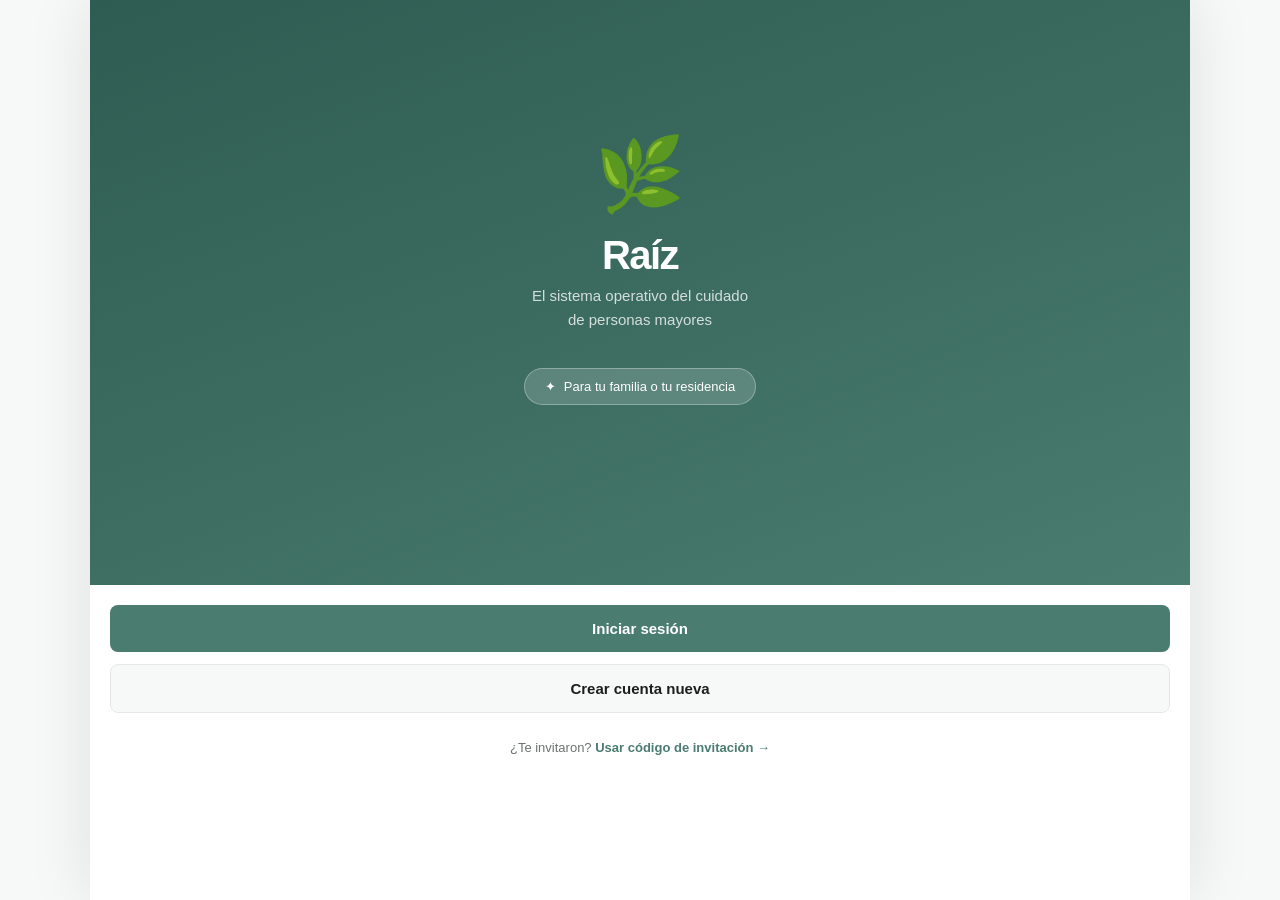
==== commit af2785ce: "log in" ====
--- a/app/index.html
+++ b/app/index.html
@@ -6,7 +6,7 @@
 <meta name="apple-mobile-web-app-capable" content="yes">
 <meta name="theme-color" content="#2E5C52">
 <title>Raíz · Cuidado familiar</title>
-<link rel="stylesheet" href="css/styles.css?v=cd49b6e3">
+<link rel="stylesheet" href="css/styles.css?v=5a96dcc0">
 <script type="module" src="js/firebase-config.js?v=ad755e0e"></script>
 </head>
 <body>
@@ -47,11 +47,11 @@
     <div class="splash-logo">🌿</div>
     <div class="splash-name">Raíz</div>
     <div class="splash-tag">El sistema operativo del cuidado<br>de personas mayores</div>
-    <div class="splash-pill"><span>✦</span> El cuidado organizado, en un solo lugar</div>
+    <div class="splash-pill"><span>✦</span> Para tu familia o tu residencia</div>
   </div>
   <div style="flex-shrink:0;padding:20px 20px 0;display:flex;flex-direction:column;gap:12px;background:var(--white);">
     <button class="btn btn-p" onclick="navTo('s-login')">Iniciar sesión</button>
-    <button class="btn btn-s" onclick="navTo('s-registro-tipo')">Crear cuenta nueva</button>
+    <button class="btn btn-s" onclick="navTo('s-registro-cuenta')">Crear cuenta nueva</button>
   </div>
   <div style="flex-shrink:0;padding:12px 22px max(24px,env(safe-area-inset-bottom));text-align:center;background:var(--white);">
     <div style="font-size:13px;color:var(--ink3)">¿Te invitaron? <button style="background:none;border:none;padding:0;font:inherit;color:var(--sage);font-weight:600;cursor:pointer" onclick="navTo('s-ingresar-codigo')">Usar código de invitación →</button></div>
@@ -63,47 +63,69 @@
   <div class="auth-hdr">
     <button class="back-btn" onclick="navTo('s-splash')">‹ Volver</button>
     <div class="auth-title">Bienvenido/a de vuelta</div>
-    <div class="auth-sub">Ingresa con tu email y contraseña</div>
+    <div class="auth-sub">Ingresa con tu email y contraseña — para tu familia o tu residencia</div>
   </div>
   <div class="scroll">
     <div style="padding:20px 22px;display:flex;flex-direction:column;gap:14px">
       <div class="field">
-        <div class="flbl">Email</div>
+        <label class="flbl" for="login-email">Email</label>
         <input class="fin" id="login-email" type="email" placeholder="tu@email.com" inputmode="email" autocomplete="email">
         <div class="ferr" id="login-email-err">Email inválido</div>
       </div>
       <div class="field">
-        <div class="flbl">Contraseña</div>
+        <label class="flbl" for="login-pass">Contraseña</label>
         <input class="fin" id="login-pass" type="password" placeholder="••••••••" autocomplete="current-password">
         <div style="text-align:right;margin-top:7px">
           <span style="font-size:12.5px;color:var(--sage);font-weight:600;cursor:pointer" onclick="abrirRecuperarPass()" tabindex="0" role="button" onkeydown="if(event.key==='Enter')abrirRecuperarPass()">¿Olvidaste tu contraseña?</span>
         </div>
       </div>
-      <div id="login-general-err" style="display:none;background:var(--red-lt);border:1px solid var(--red);border-radius:var(--rs);padding:12px 14px;font-size:13px;color:var(--red);font-weight:500;line-height:1.4;text-align:center"></div>
-      <div id="login-ok" style="display:none;background:var(--sage-lt);border:1px solid var(--sage-md);border-radius:var(--rs);padding:12px 14px;font-size:13px;color:var(--sage);font-weight:600;text-align:center">✓ Sesión iniciada correctamente</div>
+      <div id="login-general-err" aria-live="polite" style="display:none;background:var(--red-lt);border:1px solid var(--red);border-radius:var(--rs);padding:12px 14px;font-size:13px;color:var(--red);font-weight:500;line-height:1.4;text-align:center"></div>
+      <div id="login-ok" aria-live="polite" style="display:none;background:var(--sage-lt);border:1px solid var(--sage-md);border-radius:var(--rs);padding:12px 14px;font-size:13px;color:var(--sage);font-weight:600;text-align:center">✓ Sesión iniciada correctamente</div>
     </div>
     <div style="padding:0 22px 8px;display:flex;flex-direction:column;gap:10px;">
       <button class="btn btn-p" onclick="hacerLogin()"><div class="spinner" id="login-spinner"></div><span id="login-btn-txt">Iniciar sesión</span></button>
-      <div style="text-align:center;font-size:13px;color:var(--ink3);padding:6px 0;">¿Primera vez? <span style="color:var(--sage);font-weight:600;cursor:pointer" onclick="navTo('s-registro-tipo')">Crear cuenta</span></div>
+      <div style="text-align:center;font-size:13px;color:var(--ink3);padding:6px 0;">¿Primera vez? <span style="color:var(--sage);font-weight:600;cursor:pointer" onclick="navTo('s-registro-cuenta')">Crear cuenta</span></div>
     </div>
     <div style="height:max(20px,env(safe-area-inset-bottom))"></div>
   </div>
+</div>
+
+<!-- Para quién es la cuenta: familia particular (D2C) o residencia/institución (B2B) -->
+<div class="screen" id="s-registro-cuenta">
+  <div class="auth-hdr">
+    <button class="back-btn" onclick="navTo('s-splash')">‹ Volver</button>
+    <div class="auth-title">¿Para quién es esta cuenta?</div>
+    <div class="auth-sub">Esto no se puede cambiar después de crear la cuenta.</div>
+  </div>
+  <div class="scroll" style="padding:16px 22px">
+    <div class="rol-card sel" id="cuenta-familia" tabindex="0" role="button" onclick="selTipoCuentaRegistro('familia')">
+      <div class="rol-ico">👨‍👩‍👧</div>
+      <div style="flex:1"><div class="rol-name">Familia particular</div><div class="rol-desc">Para cuidar a un familiar mayor en casa, coordinando con el resto de la familia.</div></div>
+      <div class="rol-chk on" id="cuenta-chk-familia">✓</div>
+    </div>
+    <div class="rol-card" id="cuenta-institucion" tabindex="0" role="button" onclick="selTipoCuentaRegistro('institucion')">
+      <div class="rol-ico">🏢</div>
+      <div style="flex:1"><div class="rol-name">Residencia o institución</div><div class="rol-desc">Para una residencia con varios residentes y un equipo de cuidadoras y enfermeras.</div></div>
+      <div class="rol-chk" id="cuenta-chk-institucion"></div>
+    </div>
+  </div>
+  <div class="btns"><button class="btn btn-p" onclick="continuarTipoCuenta()">Continuar →</button></div>
 </div>
 
 <!-- Tipo de registro -->
 <div class="screen" id="s-registro-tipo">
   <div class="auth-hdr">
-    <button class="back-btn" onclick="navTo('s-splash')">‹ Volver</button>
+    <button class="back-btn" onclick="navTo('s-registro-cuenta')">‹ Volver</button>
     <div class="auth-title">¿Cómo quieres entrar?</div>
     <div class="auth-sub">El rol se define al registrarse y no puede cambiarse sin autorización.</div>
   </div>
   <div class="scroll" style="padding:16px 22px">
-    <div class="rol-card sel" id="tipo-admin" onclick="selTipoRegistro('admin')">
+    <div class="rol-card sel" id="tipo-admin" tabindex="0" role="button" onclick="selTipoRegistro('admin')">
       <div class="rol-ico">👩‍💼</div>
       <div style="flex:1"><div class="rol-name">Soy el administrador del cuidado</div><div class="rol-desc">Gestiono el día a día. Quiero crear una cuenta nueva para la persona que cuido.</div></div>
       <div class="rol-chk on" id="tipo-chk-admin">✓</div>
     </div>
-    <div class="rol-card" id="tipo-invitado" onclick="selTipoRegistro('invitado')">
+    <div class="rol-card" id="tipo-invitado" tabindex="0" role="button" onclick="selTipoRegistro('invitado')">
       <div class="rol-ico">👨‍👩‍👧</div>
       <div style="flex:1"><div class="rol-name">Me invitaron a un cuidado</div><div class="rol-desc">Soy familiar o cuidadora. Tengo un código de invitación.</div><div class="rol-lock">🔒 Requiere código del administrador</div></div>
       <div class="rol-chk" id="tipo-chk-invitado"></div>
@@ -121,10 +143,10 @@
     <div class="auth-sub" id="reg-sub">Podrás invitar a familiares y cuidadoras después.</div>
   </div>
   <div class="scroll" style="padding:16px 22px">
-    <div class="field"><div class="flbl" id="reg-nombre-lbl">Tu nombre completo</div><input class="fin" id="reg-nombre" placeholder="Ej: Valentina Rodríguez" autocomplete="name"><div class="ferr" id="reg-nombre-err">Ingresa tu nombre</div></div>
-    <div class="field"><div class="flbl">Email</div><input class="fin" id="reg-email" type="email" placeholder="tu@email.com" inputmode="email" autocomplete="email"><div class="ferr" id="reg-email-err">Email inválido</div></div>
-    <div class="field"><div class="flbl">Contraseña</div><input class="fin" id="reg-pass" type="password" placeholder="Mínimo 6 caracteres" autocomplete="new-password" oninput="validarPass()"><div class="ferr" id="reg-pass-err">Mínimo 6 caracteres</div></div>
-    <div class="field"><div class="flbl">Confirmar contraseña</div><input class="fin" id="reg-pass2" type="password" placeholder="Repite la contraseña" autocomplete="new-password" oninput="validarPass2()"><div class="ferr" id="reg-pass2-err">Las contraseñas no coinciden</div></div>
+    <div class="field"><label class="flbl" id="reg-nombre-lbl" for="reg-nombre">Tu nombre completo</label><input class="fin" id="reg-nombre" placeholder="Ej: Valentina Rodríguez" autocomplete="name"><div class="ferr" id="reg-nombre-err">Ingresa tu nombre</div></div>
+    <div class="field"><label class="flbl" for="reg-email">Email</label><input class="fin" id="reg-email" type="email" placeholder="tu@email.com" inputmode="email" autocomplete="email"><div class="ferr" id="reg-email-err">Email inválido</div></div>
+    <div class="field"><label class="flbl" for="reg-pass">Contraseña</label><input class="fin" id="reg-pass" type="password" placeholder="Mínimo 6 caracteres" autocomplete="new-password" oninput="validarPass()"><div class="ferr" id="reg-pass-err">Mínimo 6 caracteres</div></div>
+    <div class="field"><label class="flbl" for="reg-pass2">Confirmar contraseña</label><input class="fin" id="reg-pass2" type="password" placeholder="Repite la contraseña" autocomplete="new-password" oninput="validarPass2()"><div class="ferr" id="reg-pass2-err">Las contraseñas no coinciden</div></div>
   </div>
   <div class="btns"><button class="btn btn-p" onclick="registrarAdminOInstitucion()"><div class="spinner" id="reg-spinner"></div><span id="reg-btn-txt">Crear mi cuenta</span></button></div>
 </div>
@@ -169,10 +191,10 @@
       <div id="inv-rol-badge" class="rol-badge-pill rb-familiar">👨 Familiar activo</div>
       <div style="font-size:11px;color:var(--ink3);margin-top:5px">Asignado por el administrador — no puede cambiarse.</div>
     </div>
-    <div class="field"><div class="flbl">Tu nombre completo</div><input class="fin" id="inv-nombre" placeholder="Tu nombre" autocomplete="name"><div class="ferr" id="inv-nombre-err">Ingresa tu nombre</div></div>
-    <div class="field"><div class="flbl">Email</div><input class="fin" id="inv-email" type="email" placeholder="tu@email.com" inputmode="email"><div class="ferr" id="inv-email-err">Email inválido</div></div>
-    <div class="field"><div class="flbl">Contraseña</div><input class="fin" id="inv-pass" type="password" placeholder="Mínimo 6 caracteres"><div class="ferr" id="inv-pass-err">Mínimo 6 caracteres</div></div>
-    <div class="field"><div class="flbl">Confirmar contraseña</div><input class="fin" id="inv-pass2" type="password" placeholder="Repite la contraseña"><div class="ferr" id="inv-pass2-err">Las contraseñas no coinciden</div></div>
+    <div class="field"><label class="flbl" for="inv-nombre">Tu nombre completo</label><input class="fin" id="inv-nombre" placeholder="Tu nombre" autocomplete="name"><div class="ferr" id="inv-nombre-err">Ingresa tu nombre</div></div>
+    <div class="field"><label class="flbl" for="inv-email">Email</label><input class="fin" id="inv-email" type="email" placeholder="tu@email.com" inputmode="email"><div class="ferr" id="inv-email-err">Email inválido</div></div>
+    <div class="field"><label class="flbl" for="inv-pass">Contraseña</label><input class="fin" id="inv-pass" type="password" placeholder="Mínimo 6 caracteres"><div class="ferr" id="inv-pass-err">Mínimo 6 caracteres</div></div>
+    <div class="field"><label class="flbl" for="inv-pass2">Confirmar contraseña</label><input class="fin" id="inv-pass2" type="password" placeholder="Repite la contraseña"><div class="ferr" id="inv-pass2-err">Las contraseñas no coinciden</div></div>
   </div>
   <div class="btns"><button class="btn btn-p" onclick="registrarInvitado()"><div class="spinner" id="inv-spinner"></div><span id="inv-btn-txt">Crear mi cuenta y entrar</span></button></div>
 </div>
@@ -195,22 +217,22 @@
     <div style="height:16px"></div>
     <div class="field"><div class="flbl" data-b2b="Nombre del residente">Nombre persona cuidada</div><input class="fin" id="onb-nombre" placeholder="Ej: Marta"></div>
     <div class="g2">
-      <div class="field"><div class="flbl">Fecha de nacimiento</div><input class="fin" id="onb-fnac" type="date" placeholder="DD/MM/AAAA"></div>
-      <div class="field" data-solo-d2c><div class="flbl">Relación</div><select class="fin" id="onb-relacion"><option>Mamá</option><option>Papá</option><option>Abuela</option><option>Abuelo</option><option>Otro familiar</option><option>Administrador/a del cuidado (no familiar)</option></select></div>
-    </div>
-    <div class="field"><div class="flbl">RUT</div><input class="fin" id="onb-rut" placeholder="Ej: 12.345.678-9" oninput="formatearRut(this)"><div class="fhint">Con puntos y guión</div></div>
+      <div class="field"><label class="flbl" for="onb-fnac">Fecha de nacimiento</label><input class="fin" id="onb-fnac" type="date" placeholder="DD/MM/AAAA"></div>
+      <div class="field" data-solo-d2c><label class="flbl" for="onb-relacion">Relación</label><select class="fin" id="onb-relacion"><option>Mamá</option><option>Papá</option><option>Abuela</option><option>Abuelo</option><option>Otro familiar</option><option>Administrador/a del cuidado (no familiar)</option></select></div>
+    </div>
+    <div class="field"><label class="flbl" for="onb-rut">RUT</label><input class="fin" id="onb-rut" placeholder="Ej: 12.345.678-9" oninput="formatearRut(this)"><div class="fhint">Con puntos y guión</div></div>
     <!-- Solo instituciones B2B — crearNuevoCuidado() la muestra y la llena -->
     <div class="field" id="onb-habitacion-wrap" style="display:none">
-      <div class="flbl">Habitación</div>
+      <label class="flbl" for="onb-habitacion">Habitación</label>
       <select class="fin" id="onb-habitacion"></select>
       <div class="fhint">Configura las habitaciones de la institución desde Residentes → 🚪 Habitaciones.</div>
     </div>
     <div class="field" data-solo-d2c><div class="flbl">Tu mayor preocupación</div>
       <div class="chips" style="margin-top:6px">
-        <div class="chip on" onclick="this.classList.toggle('on')">Medicamentos</div>
-        <div class="chip" onclick="this.classList.toggle('on')">Alimentación</div>
-        <div class="chip" onclick="this.classList.toggle('on')">Coordinación</div>
-        <div class="chip" onclick="this.classList.toggle('on')">Gastos</div>
+        <div class="chip on" tabindex="0" role="button" onclick="this.classList.toggle('on')">Medicamentos</div>
+        <div class="chip" tabindex="0" role="button" onclick="this.classList.toggle('on')">Alimentación</div>
+        <div class="chip" tabindex="0" role="button" onclick="this.classList.toggle('on')">Coordinación</div>
+        <div class="chip" tabindex="0" role="button" onclick="this.classList.toggle('on')">Gastos</div>
       </div>
     </div>
     <div class="ia"><div class="ia-ico">✦</div><div data-b2b="Puedes agregar más residentes desde Residentes. Cada uno tiene su propia bitácora, medicamentos y gastos.">Puedes agregar más personas cuidadas después desde el panel principal. Cada una tiene su propia bitácora, medicamentos y gastos.</div></div>
@@ -231,17 +253,17 @@
     <div style="height:16px"></div>
     <div class="field"><div class="flbl">Condiciones crónicas</div>
       <div class="chips" style="margin-top:6px">
-        <div class="chip on" onclick="this.classList.toggle('on')">Hipertensión</div>
-        <div class="chip on" onclick="this.classList.toggle('on')">Diabetes T2</div>
-        <div class="chip" onclick="this.classList.toggle('on')">Hipotiroidismo</div>
-        <div class="chip" onclick="this.classList.toggle('on')">Parkinson</div>
-        <div class="chip" onclick="this.classList.toggle('on')">Demencia</div>
-        <div class="chip" onclick="this.classList.toggle('on')">Osteoporosis</div>
-        <div class="chip" onclick="this.classList.toggle('on')">Post-ACV</div>
-        <div class="chip" onclick="this.classList.toggle('on')">Depresión</div>
-      </div>
-    </div>
-    <div class="field"><div class="flbl">Médico de cabecera</div><input class="fin" id="onb-medico" placeholder="Ej: Dr. Hernán Muñoz"></div>
+        <div class="chip on" tabindex="0" role="button" onclick="this.classList.toggle('on')">Hipertensión</div>
+        <div class="chip on" tabindex="0" role="button" onclick="this.classList.toggle('on')">Diabetes T2</div>
+        <div class="chip" tabindex="0" role="button" onclick="this.classList.toggle('on')">Hipotiroidismo</div>
+        <div class="chip" tabindex="0" role="button" onclick="this.classList.toggle('on')">Parkinson</div>
+        <div class="chip" tabindex="0" role="button" onclick="this.classList.toggle('on')">Demencia</div>
+        <div class="chip" tabindex="0" role="button" onclick="this.classList.toggle('on')">Osteoporosis</div>
+        <div class="chip" tabindex="0" role="button" onclick="this.classList.toggle('on')">Post-ACV</div>
+        <div class="chip" tabindex="0" role="button" onclick="this.classList.toggle('on')">Depresión</div>
+      </div>
+    </div>
+    <div class="field"><label class="flbl" for="onb-medico">Médico de cabecera</label><input class="fin" id="onb-medico" placeholder="Ej: Dr. Hernán Muñoz"></div>
 
     <!-- Cuidadoras: lista dinámica 1 a N (solo D2C: en una institución el personal sale de las asignaciones) -->
     <div class="field" data-solo-d2c>
@@ -289,7 +311,7 @@
 <div class="screen" id="s-home-admin">
   <div class="mob-hdr">
     <div><div class="mob-hdr-title" id="home-admin-saludo">Hola 👋</div><div class="mob-hdr-sub" id="home-admin-fecha"></div></div>
-    <div><div id="home-admin-ava" onclick="navTo('s-perfil')" style="width:36px;height:36px;border-radius:50%;background:var(--sage);display:flex;align-items:center;justify-content:center;font-size:13px;font-weight:800;color:#fff;cursor:pointer"></div></div>
+    <div><div id="home-admin-ava" tabindex="0" role="button" aria-label="Perfil y ajustes" onkeydown="if(event.key==='Enter'||event.key===' '){event.preventDefault();this.click()}" onclick="navTo('s-perfil')" style="width:36px;height:36px;border-radius:50%;background:var(--sage);display:flex;align-items:center;justify-content:center;font-size:13px;font-weight:800;color:#fff;cursor:pointer"></div></div>
   </div>
   <div class="desk-hdr">
     <div><div class="dh-title" id="home-admin-saludo-d">Hola 👋</div><div class="dh-sub" id="home-admin-fecha-d"></div></div>
@@ -297,12 +319,12 @@
   </div>
   <div class="scroll" id="home-admin-body"></div>
   <div class="tabbar">
-    <div class="tab on" onclick="navTo('s-home-admin')"><div class="tab-ico">🏠</div>Inicio</div>
-    <div class="tab" data-mod="bitacora" onclick="navTo('s-bita-list')"><div class="tab-ico">📋</div>Bitácora</div>
-    <div class="tab" data-mod="salud" onclick="navTo('s-salud-hub')"><div class="tab-ico">💊</div>Salud<div class="tab-dot" id="tab-meds-dot"></div></div>
-    <div class="tab" data-mod="alim" onclick="navTo('s-alim-hub')"><div class="tab-ico">🍽️</div>Alim.</div>
-    <div class="tab" onclick="navTo('s-perfil')"><div class="tab-ico">⚙️</div>Perfil</div>
-    <div class="tab" onclick="abrirMas()"><div class="tab-ico">⋯</div>Más</div>
+    <div class="tab on" tabindex="0" role="button" onclick="navTo('s-home-admin')"><div class="tab-ico">🏠</div>Inicio</div>
+    <div class="tab" tabindex="0" role="button" data-mod="bitacora" onclick="navTo('s-bita-list')"><div class="tab-ico">📋</div>Bitácora</div>
+    <div class="tab" tabindex="0" role="button" data-mod="salud" onclick="navTo('s-salud-hub')"><div class="tab-ico">💊</div>Salud<div class="tab-dot" id="tab-meds-dot"></div></div>
+    <div class="tab" tabindex="0" role="button" data-mod="alim" onclick="navTo('s-alim-hub')"><div class="tab-ico">🍽️</div>Alim.</div>
+    <div class="tab" tabindex="0" role="button" onclick="navTo('s-perfil')"><div class="tab-ico">⚙️</div>Perfil</div>
+    <div class="tab" tabindex="0" role="button" onclick="abrirMas()"><div class="tab-ico">⋯</div>Más</div>
   </div>
 </div>
 
@@ -310,19 +332,19 @@
 <div class="screen" id="s-home-familiar">
   <div class="mob-hdr">
     <div><div class="mob-hdr-title" id="home-fam-saludo">Hola 👋</div><div class="mob-hdr-sub" id="home-fam-fecha"></div></div>
-    <div><div id="home-fam-ava" onclick="navTo('s-perfil')" style="width:36px;height:36px;border-radius:50%;background:var(--blue);display:flex;align-items:center;justify-content:center;font-size:13px;font-weight:800;color:#fff;cursor:pointer"></div></div>
+    <div><div id="home-fam-ava" tabindex="0" role="button" aria-label="Perfil y ajustes" onkeydown="if(event.key==='Enter'||event.key===' '){event.preventDefault();this.click()}" onclick="navTo('s-perfil')" style="width:36px;height:36px;border-radius:50%;background:var(--blue);display:flex;align-items:center;justify-content:center;font-size:13px;font-weight:800;color:#fff;cursor:pointer"></div></div>
   </div>
   <div class="desk-hdr">
     <div><div class="dh-title" id="home-fam-saludo-d">Hola 👋</div><div class="dh-sub" id="home-fam-fecha-d"></div></div>
   </div>
   <div class="scroll" id="home-fam-body"></div>
   <div class="tabbar">
-    <div class="tab on" onclick="irAlHome()"><div class="tab-ico">🏠</div>Inicio</div>
-    <div class="tab" data-mod="bitacora" onclick="navTo('s-bita-new')"><div class="tab-ico">📋</div>Registrar</div>
-    <div class="tab" data-mod="agenda" onclick="navTo('s-agenda')"><div class="tab-ico">📅</div>Agenda</div>
-    <div class="tab" data-mod="gastos" onclick="navTo('s-gastos')"><div class="tab-ico">🧾</div>Gastos</div>
-    <div class="tab" onclick="navTo('s-perfil')"><div class="tab-ico">⚙️</div>Perfil</div>
-    <div class="tab" onclick="abrirMas()"><div class="tab-ico">⋯</div>Más</div>
+    <div class="tab on" tabindex="0" role="button" onclick="irAlHome()"><div class="tab-ico">🏠</div>Inicio</div>
+    <div class="tab" tabindex="0" role="button" data-mod="bitacora" onclick="navTo('s-bita-new')"><div class="tab-ico">📋</div>Registrar</div>
+    <div class="tab" tabindex="0" role="button" data-mod="agenda" onclick="navTo('s-agenda')"><div class="tab-ico">📅</div>Agenda</div>
+    <div class="tab" tabindex="0" role="button" data-mod="gastos" onclick="navTo('s-gastos')"><div class="tab-ico">🧾</div>Gastos</div>
+    <div class="tab" tabindex="0" role="button" onclick="navTo('s-perfil')"><div class="tab-ico">⚙️</div>Perfil</div>
+    <div class="tab" tabindex="0" role="button" onclick="abrirMas()"><div class="tab-ico">⋯</div>Más</div>
   </div>
 </div>
 
@@ -330,18 +352,18 @@
 <div class="screen" id="s-home-observador">
   <div class="mob-hdr">
     <div><div class="mob-hdr-title" id="home-obs-saludo">Hola 👋</div><div class="mob-hdr-sub" id="home-obs-fecha"></div></div>
-    <div><div id="home-obs-ava" onclick="navTo('s-perfil')" style="width:36px;height:36px;border-radius:50%;background:var(--purple);display:flex;align-items:center;justify-content:center;font-size:13px;font-weight:800;color:#fff;cursor:pointer"></div></div>
+    <div><div id="home-obs-ava" tabindex="0" role="button" aria-label="Perfil y ajustes" onkeydown="if(event.key==='Enter'||event.key===' '){event.preventDefault();this.click()}" onclick="navTo('s-perfil')" style="width:36px;height:36px;border-radius:50%;background:var(--purple);display:flex;align-items:center;justify-content:center;font-size:13px;font-weight:800;color:#fff;cursor:pointer"></div></div>
   </div>
   <div class="desk-hdr">
     <div><div class="dh-title" id="home-obs-saludo-d">Hola 👋</div><div class="dh-sub" id="home-obs-fecha-d"></div></div>
   </div>
   <div class="scroll" id="home-obs-body"></div>
   <div class="tabbar">
-    <div class="tab on" onclick="irAlHome()"><div class="tab-ico">🏠</div>Inicio</div>
-    <div class="tab" data-mod="bitacora" onclick="navTo('s-bita-list')"><div class="tab-ico">📋</div>Historial</div>
-    <div class="tab" data-mod="informe" onclick="navTo('s-informe-hub')"><div class="tab-ico">📊</div>Informe</div>
-    <div class="tab" onclick="navTo('s-perfil')"><div class="tab-ico">⚙️</div>Perfil</div>
-    <div class="tab" onclick="abrirMas()"><div class="tab-ico">⋯</div>Más</div>
+    <div class="tab on" tabindex="0" role="button" onclick="irAlHome()"><div class="tab-ico">🏠</div>Inicio</div>
+    <div class="tab" tabindex="0" role="button" data-mod="bitacora" onclick="navTo('s-bita-list')"><div class="tab-ico">📋</div>Historial</div>
+    <div class="tab" tabindex="0" role="button" data-mod="informe" onclick="navTo('s-informe-hub')"><div class="tab-ico">📊</div>Informe</div>
+    <div class="tab" tabindex="0" role="button" onclick="navTo('s-perfil')"><div class="tab-ico">⚙️</div>Perfil</div>
+    <div class="tab" tabindex="0" role="button" onclick="abrirMas()"><div class="tab-ico">⋯</div>Más</div>
   </div>
 </div>
 
@@ -349,7 +371,7 @@
 <div class="screen" id="s-home-cuidadora">
   <div class="mob-hdr">
     <div><div class="mob-hdr-title" id="home-cui-saludo">Hola 👋</div><div class="mob-hdr-sub" id="home-cui-fecha"></div></div>
-    <div><div id="home-cui-ava" onclick="navTo('s-perfil')" style="width:36px;height:36px;border-radius:50%;background:var(--amber);display:flex;align-items:center;justify-content:center;font-size:13px;font-weight:800;color:#fff;cursor:pointer"></div></div>
+    <div><div id="home-cui-ava" tabindex="0" role="button" aria-label="Perfil y ajustes" onkeydown="if(event.key==='Enter'||event.key===' '){event.preventDefault();this.click()}" onclick="navTo('s-perfil')" style="width:36px;height:36px;border-radius:50%;background:var(--amber);display:flex;align-items:center;justify-content:center;font-size:13px;font-weight:800;color:#fff;cursor:pointer"></div></div>
   </div>
   <div class="desk-hdr">
     <div><div class="dh-title" id="home-cui-saludo-d">Hola 👋</div><div class="dh-sub" id="home-cui-fecha-d"></div></div>
@@ -357,12 +379,12 @@
   </div>
   <div class="scroll" id="home-cui-body"></div>
   <div class="tabbar">
-    <div class="tab on" onclick="irAlHome()"><div class="tab-ico">🏠</div>Inicio</div>
-    <div class="tab" data-mod="bitacora" onclick="navTo('s-bita-new')"><div class="tab-ico">📋</div>Registrar</div>
-    <div class="tab" data-mod="salud" onclick="navTo('s-salud-hub')"><div class="tab-ico">💊</div>Salud</div>
-    <div class="tab" data-mod="alim" onclick="navTo('s-alim-hub')"><div class="tab-ico">🍽️</div>Alim.</div>
-    <div class="tab" onclick="navTo('s-perfil')"><div class="tab-ico">⚙️</div>Perfil</div>
-    <div class="tab" onclick="abrirMas()"><div class="tab-ico">⋯</div>Más</div>
+    <div class="tab on" tabindex="0" role="button" onclick="irAlHome()"><div class="tab-ico">🏠</div>Inicio</div>
+    <div class="tab" tabindex="0" role="button" data-mod="bitacora" onclick="navTo('s-bita-new')"><div class="tab-ico">📋</div>Registrar</div>
+    <div class="tab" tabindex="0" role="button" data-mod="salud" onclick="navTo('s-salud-hub')"><div class="tab-ico">💊</div>Salud</div>
+    <div class="tab" tabindex="0" role="button" data-mod="alim" onclick="navTo('s-alim-hub')"><div class="tab-ico">🍽️</div>Alim.</div>
+    <div class="tab" tabindex="0" role="button" onclick="navTo('s-perfil')"><div class="tab-ico">⚙️</div>Perfil</div>
+    <div class="tab" tabindex="0" role="button" onclick="abrirMas()"><div class="tab-ico">⋯</div>Más</div>
   </div>
 </div>
 
@@ -370,47 +392,20 @@
 <div class="screen" id="s-perfil">
   <div class="mob-hdr">
     <div><div class="mob-hdr-title">Perfil y ajustes</div></div>
-    <div><button style="font-size:13px;color:var(--sage);font-weight:700;background:none;border:none;cursor:pointer;font-family:inherit" onclick="guardarPerfil()">Guardar</button></div>
   </div>
   <div class="desk-hdr">
     <div><div class="dh-title">Perfil y ajustes</div></div>
-    <button style="background:var(--sage);color:#fff;border:none;border-radius:var(--rs);padding:10px 18px;font-size:13px;font-weight:700;cursor:pointer;font-family:inherit" onclick="guardarPerfil()">Guardar cambios</button>
   </div>
   <div class="scroll">
     <div class="pf-hero" id="perfil-hero"></div>
-    <div id="perfil-am-section" style="display:none">
-      <div class="slbl" id="pf-sec-activa">Persona cuidada activa</div>
-      <div style="padding:0 18px 14px;background:var(--white);border-top:1px solid var(--line);border-bottom:1px solid var(--line)">
-        <div style="display:flex;flex-direction:column;gap:12px;padding-top:14px">
-          <div class="field" style="margin:0"><div class="flbl">Nombre</div><input class="fin" id="pf-am-nombre" placeholder="Nombre de la persona cuidada"></div>
-          <div class="g2">
-            <div class="field" style="margin:0"><div class="flbl">Fecha de nacimiento</div><input class="fin" id="pf-am-fnac" type="date"></div>
-            <div class="field" style="margin:0" id="pf-relacion-wrap"><div class="flbl">Relación</div><select class="fin" id="pf-am-relacion"><option>Mamá</option><option>Papá</option><option>Abuela</option><option>Abuelo</option><option>Otro</option><option>Administrador/a del cuidado (no familiar)</option></select></div>
-          </div>
-          <div class="field" style="margin:0"><div class="flbl">RUT</div><input class="fin" id="pf-am-rut" placeholder="Ej: 12.345.678-9" oninput="formatearRut(this)"><div class="fhint">Con puntos y guión</div></div>
-          <div class="field" style="margin:0" id="pf-cuidadora-wrap"><div class="flbl">Cuidadora principal</div><input class="fin" id="pf-cuidadora" placeholder="Ej: Carmen Fuentes"></div>
-          <div class="field" style="margin:0;display:none" id="pf-habitacion-wrap"><div class="flbl">Habitación</div><select class="fin" id="pf-habitacion"></select><div class="fhint">Se elige del catálogo (Residentes → 🚪 Habitaciones).</div></div>
-          <div class="field" style="margin:0"><div class="flbl">Médico de cabecera</div><input class="fin" id="pf-medico" placeholder="Ej: Dr. Hernán Muñoz"></div>
-          <div class="field" style="margin:0;margin-bottom:4px">
-            <div class="flbl">Presupuesto mensual</div>
-            <div style="display:flex;align-items:center;gap:8px"><span style="font-size:16px;font-weight:700;color:var(--ink3)">$</span><input class="fin" id="pf-presupuesto" type="text" inputmode="numeric" placeholder="150.000" oninput="formatearMontoInput(this)" style="flex:1"></div>
-          </div>
-        </div>
-      </div>
-
-      <!-- Lista de todas las personas cuidadas -->
-      <div class="slbl" id="pf-sec-todas">Todas las personas cuidadas</div>
-      <div id="pf-cuidados-lista" style="background:var(--white);border-top:1px solid var(--line);border-bottom:1px solid var(--line)">
-        <!-- Se rellena dinámicamente -->
-      </div>
-      <div style="padding:12px 18px">
-        <button onclick="crearNuevoCuidado()" style="display:flex;align-items:center;gap:8px;background:var(--sage-lt);border:1.5px dashed var(--sage-md);border-radius:var(--rs);padding:12px 16px;font-size:13px;font-weight:600;color:var(--sage);cursor:pointer;font-family:inherit;width:100%">
-          <span style="font-size:18px">＋</span> <span id="pf-btn-agregar-txt">Agregar otra persona cuidada</span>
-        </button>
-      </div>
-
+
+    <!-- Configuración de la cuenta — nada específico de una persona cuidada.
+         Para editar los datos de un residente/persona, se hace desde el
+         selector "Cuidado activo" (D2C) o desde Residentes (B2B), que abren
+         s-residente-editar. Ver renderPerfil()/renderResidenteEditar(). -->
+    <div id="perfil-config-section" style="display:none">
       <div class="slbl">Acceso y permisos</div>
-      <div onclick="navTo('s-permisos')" style="display:flex;align-items:center;gap:12px;padding:14px 18px;border-top:1px solid var(--line);border-bottom:1px solid var(--line);background:var(--white);cursor:pointer">
+      <div class="nav-row" tabindex="0" role="button" onclick="navTo('s-permisos')" style="display:flex;align-items:center;gap:12px;padding:14px 18px;border-top:1px solid var(--line);border-bottom:1px solid var(--line);background:var(--white);cursor:pointer">
         <div style="font-size:20px;width:26px;text-align:center;flex-shrink:0">🔐</div>
         <div style="flex:1;min-width:0">
           <div style="font-size:14px;font-weight:600;color:var(--ink)">Permisos por rol</div>
@@ -418,6 +413,45 @@
         </div>
         <div style="color:var(--ink3);font-size:16px">›</div>
       </div>
+      <div class="nav-row" tabindex="0" role="button" onclick="navTo('s-accesos')" style="display:flex;align-items:center;gap:12px;padding:14px 18px;border-bottom:1px solid var(--line);background:var(--white);cursor:pointer">
+        <div style="font-size:20px;width:26px;text-align:center;flex-shrink:0">🛡️</div>
+        <div style="flex:1;min-width:0">
+          <div style="font-size:14px;font-weight:600;color:var(--ink)">Acceso y seguridad</div>
+          <div style="font-size:12px;color:var(--ink3);margin-top:1px">Quién tiene acceso, qué rol tiene, revocar</div>
+        </div>
+        <div style="color:var(--ink3);font-size:16px">›</div>
+      </div>
+
+      <!-- Módulos de uso ocasional, embebidos acá para no saturar el menú
+           principal. Equipo/Invitar personas solo aplica en D2C — en B2B
+           "Equipo" es la grilla de turnos, de uso diario, y se queda arriba. -->
+      <div class="slbl">Más módulos</div>
+      <div style="background:var(--white);border-top:1px solid var(--line)">
+        <div id="pf-row-equipo" class="nav-row" tabindex="0" role="button" onclick="navTo('s-equipo-hub')" style="display:flex;align-items:center;gap:12px;padding:14px 18px;border-bottom:1px solid var(--line);cursor:pointer">
+          <div style="font-size:20px;width:26px;text-align:center;flex-shrink:0">👥</div>
+          <div style="flex:1;min-width:0">
+            <div style="font-size:14px;font-weight:600;color:var(--ink)">Equipo</div>
+            <div style="font-size:12px;color:var(--ink3);margin-top:1px">Familiares y cuidadoras con acceso, invitaciones</div>
+          </div>
+          <div style="color:var(--ink3);font-size:16px">›</div>
+        </div>
+        <div class="nav-row" tabindex="0" role="button" onclick="navTo('s-hogar-hub')" style="display:flex;align-items:center;gap:12px;padding:14px 18px;border-bottom:1px solid var(--line);cursor:pointer">
+          <div style="font-size:20px;width:26px;text-align:center;flex-shrink:0">🏠</div>
+          <div style="flex:1;min-width:0">
+            <div style="font-size:14px;font-weight:600;color:var(--ink)">Hogar e insumos</div>
+            <div style="font-size:12px;color:var(--ink3);margin-top:1px">Inventario y proveedores</div>
+          </div>
+          <div style="color:var(--ink3);font-size:16px">›</div>
+        </div>
+        <div class="nav-row" tabindex="0" role="button" onclick="navTo('s-informe-hub')" style="display:flex;align-items:center;gap:12px;padding:14px 18px;cursor:pointer">
+          <div style="font-size:20px;width:26px;text-align:center;flex-shrink:0">📊</div>
+          <div style="flex:1;min-width:0">
+            <div style="font-size:14px;font-weight:600;color:var(--ink)">Informe mensual</div>
+            <div style="font-size:12px;color:var(--ink3);margin-top:1px">Resumen y presupuesto del mes</div>
+          </div>
+          <div style="color:var(--ink3);font-size:16px">›</div>
+        </div>
+      </div>
     </div>
     <div class="slbl">Cuenta</div>
     <div style="padding:0 18px 14px;display:flex;flex-direction:column;gap:8px">
@@ -426,11 +460,45 @@
     </div>
   </div>
   <div class="tabbar">
-    <div class="tab" onclick="irAlHome()"><div class="tab-ico">🏠</div>Inicio</div>
-    <div class="tab" data-mod="bitacora" onclick="navTo('s-bita-list')"><div class="tab-ico">📋</div>Bitácora</div>
-    <div class="tab" data-mod="salud" onclick="navTo('s-salud-hub')"><div class="tab-ico">💊</div>Salud</div>
+    <div class="tab" tabindex="0" role="button" onclick="irAlHome()"><div class="tab-ico">🏠</div>Inicio</div>
+    <div class="tab" tabindex="0" role="button" data-mod="bitacora" onclick="navTo('s-bita-list')"><div class="tab-ico">📋</div>Bitácora</div>
+    <div class="tab" tabindex="0" role="button" data-mod="salud" onclick="navTo('s-salud-hub')"><div class="tab-ico">💊</div>Salud</div>
     <div class="tab on"><div class="tab-ico">⚙️</div>Perfil</div>
-    <div class="tab" onclick="abrirMas()"><div class="tab-ico">⋯</div>Más</div>
+    <div class="tab" tabindex="0" role="button" onclick="abrirMas()"><div class="tab-ico">⋯</div>Más</div>
+  </div>
+</div>
+
+<!-- Datos de una persona cuidada / residente puntual — se llega acá desde el
+     selector "Cuidado activo" (D2C) o desde Residentes (B2B), nunca desde la
+     navegación principal. Ver renderResidenteEditar()/guardarDatosResidente(). -->
+<div class="screen" id="s-residente-editar">
+  <div class="mob-hdr">
+    <button class="back-btn" id="rd-back-mob">‹ Volver</button>
+    <div><div class="mob-hdr-title" id="rd-titulo" style="margin-top:4px">Editar datos</div></div>
+    <div><button style="font-size:13px;color:var(--sage);font-weight:700;background:none;border:none;cursor:pointer;font-family:inherit" onclick="guardarDatosResidente()">Guardar</button></div>
+  </div>
+  <div class="desk-hdr">
+    <div><div class="dh-title" id="rd-titulo-d">Editar datos</div></div>
+    <button style="background:var(--sage);color:#fff;border:none;border-radius:var(--rs);padding:10px 18px;font-size:13px;font-weight:700;cursor:pointer;font-family:inherit" onclick="guardarDatosResidente()">Guardar cambios</button>
+  </div>
+  <div class="scroll">
+    <div style="padding:14px 18px 14px;background:var(--white);border-top:1px solid var(--line);border-bottom:1px solid var(--line)">
+      <div style="display:flex;flex-direction:column;gap:12px">
+        <div class="field" style="margin:0"><label class="flbl" for="pf-am-nombre">Nombre</label><input class="fin" id="pf-am-nombre" placeholder="Nombre de la persona cuidada"></div>
+        <div class="g2">
+          <div class="field" style="margin:0"><label class="flbl" for="pf-am-fnac">Fecha de nacimiento</label><input class="fin" id="pf-am-fnac" type="date"></div>
+          <div class="field" style="margin:0" id="pf-relacion-wrap"><label class="flbl" for="pf-am-relacion">Relación</label><select class="fin" id="pf-am-relacion"><option>Mamá</option><option>Papá</option><option>Abuela</option><option>Abuelo</option><option>Otro</option><option>Administrador/a del cuidado (no familiar)</option></select></div>
+        </div>
+        <div class="field" style="margin:0"><label class="flbl" for="pf-am-rut">RUT</label><input class="fin" id="pf-am-rut" placeholder="Ej: 12.345.678-9" oninput="formatearRut(this)"><div class="fhint">Con puntos y guión</div></div>
+        <div class="field" style="margin:0" id="pf-cuidadora-wrap"><label class="flbl" for="pf-cuidadora">Cuidadora principal</label><input class="fin" id="pf-cuidadora" placeholder="Ej: Carmen Fuentes"></div>
+        <div class="field" style="margin:0;display:none" id="pf-habitacion-wrap"><label class="flbl" for="pf-habitacion">Habitación</label><select class="fin" id="pf-habitacion"></select><div class="fhint">Se elige del catálogo (Residentes → 🚪 Habitaciones).</div></div>
+        <div class="field" style="margin:0"><label class="flbl" for="pf-medico">Médico de cabecera</label><input class="fin" id="pf-medico" placeholder="Ej: Dr. Hernán Muñoz"></div>
+        <div class="field" style="margin:0;margin-bottom:4px">
+          <label class="flbl" for="pf-presupuesto">Presupuesto mensual</label>
+          <div style="display:flex;align-items:center;gap:8px"><span style="font-size:16px;font-weight:700;color:var(--ink3)">$</span><input class="fin" id="pf-presupuesto" type="text" inputmode="numeric" placeholder="150.000" oninput="formatearMontoInput(this)" style="flex:1"></div>
+        </div>
+      </div>
+    </div>
   </div>
 </div>
 
@@ -457,6 +525,27 @@
   <div class="fixedbar">
     <button class="btn btn-ghost" onclick="restablecerPermisosRol()">Restablecer</button>
     <button class="btn btn-p" onclick="guardarPermisos()">Guardar cambios</button>
+  </div>
+</div>
+
+<div class="screen" id="s-accesos">
+  <div class="mob-hdr">
+    <button class="back-btn" onclick="navTo('s-perfil')">‹ Perfil</button>
+  </div>
+  <div class="desk-hdr">
+    <div><div class="dh-title">Acceso y seguridad</div><div class="dh-sub">Quién puede ver y usar esta cuenta, y qué rol tiene</div></div>
+  </div>
+  <div style="padding:2px 18px 0" class="mob-only-title">
+    <div class="mob-hdr-title" style="margin-top:6px">Acceso y seguridad</div>
+    <div class="mob-hdr-sub">Quién puede ver y usar esta cuenta, y qué rol tiene</div>
+  </div>
+  <div id="acc-toolbar" style="display:flex;gap:8px;flex-wrap:wrap;padding:12px 18px;border-bottom:1px solid var(--line)">
+    <input class="b2b-search" id="acc-buscar" type="search" placeholder="Buscar por nombre o email…" aria-label="Buscar persona con acceso" oninput="_accesosFiltroCambio()" autocomplete="off" style="flex:2 1 180px">
+    <select class="fin" id="acc-filtro-rol" aria-label="Filtrar por rol" onchange="_accesosFiltroCambio()" style="flex:1 1 130px;padding:9px 8px;font-size:12.5px"></select>
+    <select class="fin" id="acc-orden" aria-label="Ordenar por" onchange="_accesosFiltroCambio()" style="flex:1 1 130px;padding:9px 8px;font-size:12.5px"></select>
+  </div>
+  <div class="scroll">
+    <div id="acc-lista"></div>
   </div>
 </div>
 
@@ -481,10 +570,10 @@
 
   <!-- Filtros -->
   <div class="filter-bar">
-    <div class="fpill on" onclick="setFiltro('todos',this)">Todos</div>
-    <div class="fpill" onclick="setFiltro('hoy',this)">Hoy</div>
-    <div class="fpill" onclick="setFiltro('semana',this)">Esta semana</div>
-    <div class="fpill" onclick="setFiltro('mes',this)">Este mes</div>
+    <div class="fpill on" tabindex="0" role="button" onclick="setFiltro('todos',this)">Todos</div>
+    <div class="fpill" tabindex="0" role="button" onclick="setFiltro('hoy',this)">Hoy</div>
+    <div class="fpill" tabindex="0" role="button" onclick="setFiltro('semana',this)">Esta semana</div>
+    <div class="fpill" tabindex="0" role="button" onclick="setFiltro('mes',this)">Este mes</div>
   </div>
 
   <!-- Aviso solo lectura para familiar/observador -->
@@ -507,12 +596,12 @@
   <button class="fab" id="bita-fab" onclick="navTo('s-bita-new')" title="Nuevo registro">＋</button>
 
   <div class="tabbar">
-    <div class="tab" onclick="irAlHome()"><div class="tab-ico">🏠</div>Inicio</div>
+    <div class="tab" tabindex="0" role="button" onclick="irAlHome()"><div class="tab-ico">🏠</div>Inicio</div>
     <div class="tab on" data-mod="bitacora" data-screen="s-bita-list"><div class="tab-ico">📋</div>Bitácora</div>
-    <div class="tab" data-mod="salud" onclick="navTo('s-salud-hub')"><div class="tab-ico">💊</div>Salud</div>
-    <div class="tab" data-mod="gastos" onclick="navTo('s-gastos')"><div class="tab-ico">🧾</div>Gastos</div>
-    <div class="tab" onclick="navTo('s-perfil')"><div class="tab-ico">⚙️</div>Perfil</div>
-    <div class="tab" onclick="abrirMas()"><div class="tab-ico">⋯</div>Más</div>
+    <div class="tab" tabindex="0" role="button" data-mod="salud" onclick="navTo('s-salud-hub')"><div class="tab-ico">💊</div>Salud</div>
+    <div class="tab" tabindex="0" role="button" data-mod="gastos" onclick="navTo('s-gastos')"><div class="tab-ico">🧾</div>Gastos</div>
+    <div class="tab" tabindex="0" role="button" onclick="navTo('s-perfil')"><div class="tab-ico">⚙️</div>Perfil</div>
+    <div class="tab" tabindex="0" role="button" onclick="abrirMas()"><div class="tab-ico">⋯</div>Más</div>
   </div>
 </div>
 <div class="screen" id="s-bita-new">
@@ -607,19 +696,19 @@
     <!-- Checklist -->
     <div class="slbl">Otros controles</div>
     <div style="background:var(--white);border-top:1px solid var(--line);border-bottom:1px solid var(--line)">
-      <div class="chk-item" onclick="togChk('bano')">
+      <div class="chk-item" id="chki-bano" role="checkbox" aria-checked="false" tabindex="0" onclick="togChk('bano')">
         <div class="chkbox" id="cb-bano"></div>
         <div class="chk-lbl" id="cl-bano">Fue al baño (deposición)</div>
       </div>
-      <div class="chk-item" onclick="togChk('hidra')">
+      <div class="chk-item" id="chki-hidra" role="checkbox" aria-checked="false" tabindex="0" onclick="togChk('hidra')">
         <div class="chkbox" id="cb-hidra"></div>
         <div class="chk-lbl" id="cl-hidra">Buena hidratación (~1.5L agua)</div>
       </div>
-      <div class="chk-item" onclick="togChk('activ')">
+      <div class="chk-item" id="chki-activ" role="checkbox" aria-checked="false" tabindex="0" onclick="togChk('activ')">
         <div class="chkbox" id="cb-activ"></div>
         <div class="chk-lbl" id="cl-activ">Realizó actividad física o kinesiología</div>
       </div>
-      <div class="chk-item" style="border:none" onclick="togChk('visita')">
+      <div class="chk-item" id="chki-visita" role="checkbox" aria-checked="false" tabindex="0" style="border:none" onclick="togChk('visita')">
         <div class="chkbox" id="cb-visita"></div>
         <div class="chk-lbl" id="cl-visita">Recibió visita médica o familiar</div>
       </div>
@@ -649,7 +738,7 @@
           </svg>
         </button>
       </div>
-      <div class="dictado-aviso" id="dictado-aviso" style="display:none">● Escuchando… toca el micrófono para detener</div>
+      <div class="dictado-aviso" id="dictado-aviso" aria-live="polite" style="display:none">● Escuchando… toca el micrófono para detener</div>
       <div class="ia" style="margin-top:8px"><div class="ia-ico">✦</div><div>La IA usa esta nota para generar el resumen diario que se envía a la familia.</div></div>
     </div>
 
@@ -676,10 +765,10 @@
 
   <!-- Tabs del hub -->
   <div class="tab-hub" id="tab-hub">
-    <div class="th on" onclick="setTab('meds',this)">💊 Medicamentos</div>
-    <div class="th" onclick="setTab('ficha',this)">📋 Ficha clínica</div>
-    <div class="th" onclick="setTab('docs',this)">📄 Documentos</div>
-    <div class="th" onclick="setTab('historial',this)">📅 Historial</div>
+    <div class="th on" tabindex="0" role="button" onclick="setTab('meds',this)">💊 Medicamentos</div>
+    <div class="th" tabindex="0" role="button" onclick="setTab('ficha',this)">📋 Ficha clínica</div>
+    <div class="th" tabindex="0" role="button" onclick="setTab('docs',this)">📄 Documentos</div>
+    <div class="th" tabindex="0" role="button" onclick="setTab('historial',this)">📅 Historial</div>
   </div>
 
   <!-- Contenido del tab activo -->
@@ -691,12 +780,12 @@
   <button class="fab" id="salud-fab" onclick="fabAction()" title="Agregar">＋</button>
 
   <div class="tabbar">
-    <div class="tab" onclick="irAlHome()"><div class="tab-ico">🏠</div>Inicio</div>
-    <div class="tab" data-mod="bitacora" onclick="navTo('s-bita-list')"><div class="tab-ico">📋</div>Bitácora</div>
+    <div class="tab" tabindex="0" role="button" onclick="irAlHome()"><div class="tab-ico">🏠</div>Inicio</div>
+    <div class="tab" tabindex="0" role="button" data-mod="bitacora" onclick="navTo('s-bita-list')"><div class="tab-ico">📋</div>Bitácora</div>
     <div class="tab on" data-mod="salud"><div class="tab-ico">💊</div>Salud<div class="tab-dot" id="tab-salud-dot"></div></div>
-    <div class="tab" data-mod="gastos" onclick="navTo('s-gastos')"><div class="tab-ico">🧾</div>Gastos</div>
-    <div class="tab" onclick="navTo('s-perfil')"><div class="tab-ico">⚙️</div>Perfil</div>
-    <div class="tab" onclick="abrirMas()"><div class="tab-ico">⋯</div>Más</div>
+    <div class="tab" tabindex="0" role="button" data-mod="gastos" onclick="navTo('s-gastos')"><div class="tab-ico">🧾</div>Gastos</div>
+    <div class="tab" tabindex="0" role="button" onclick="navTo('s-perfil')"><div class="tab-ico">⚙️</div>Perfil</div>
+    <div class="tab" tabindex="0" role="button" onclick="abrirMas()"><div class="tab-ico">⋯</div>Más</div>
   </div>
 </div>
 <div class="screen" id="s-gastos">
@@ -713,21 +802,21 @@
   </div>
 
   <div class="tab-hub">
-    <div class="th on" onclick="setTabGastos('registro',this)">📝 Registro</div>
-    <div class="th"    onclick="setTabGastos('presupuesto',this)">📊 Presupuesto</div>
-    <div class="th"    onclick="setTabGastos('rendicion',this)">📋 Rendición</div>
+    <div class="th on" tabindex="0" role="button" onclick="setTabGastos('registro',this)">📝 Registro</div>
+    <div class="th" tabindex="0" role="button"    onclick="setTabGastos('presupuesto',this)">📊 Presupuesto</div>
+    <div class="th" tabindex="0" role="button"    onclick="setTabGastos('rendicion',this)">📋 Rendición</div>
   </div>
 
   <div class="scroll" id="gastos-content"></div>
   <button class="fab" id="gastos-fab" onclick="fabActionGastos()" style="display:none">＋</button>
 
   <div class="tabbar">
-    <div class="tab" onclick="irAlHome()"><div class="tab-ico">🏠</div>Inicio</div>
-    <div class="tab" data-mod="bitacora" onclick="navTo('s-bita-list')"><div class="tab-ico">📋</div>Bitácora</div>
-    <div class="tab" data-mod="salud" onclick="navTo('s-salud-hub')"><div class="tab-ico">💊</div>Salud</div>
+    <div class="tab" tabindex="0" role="button" onclick="irAlHome()"><div class="tab-ico">🏠</div>Inicio</div>
+    <div class="tab" tabindex="0" role="button" data-mod="bitacora" onclick="navTo('s-bita-list')"><div class="tab-ico">📋</div>Bitácora</div>
+    <div class="tab" tabindex="0" role="button" data-mod="salud" onclick="navTo('s-salud-hub')"><div class="tab-ico">💊</div>Salud</div>
     <div class="tab on" data-mod="gastos"><div class="tab-ico">🧾</div>Gastos</div>
-    <div class="tab" onclick="navTo('s-perfil')"><div class="tab-ico">⚙️</div>Perfil</div>
-    <div class="tab" onclick="abrirMas()"><div class="tab-ico">⋯</div>Más</div>
+    <div class="tab" tabindex="0" role="button" onclick="navTo('s-perfil')"><div class="tab-ico">⚙️</div>Perfil</div>
+    <div class="tab" tabindex="0" role="button" onclick="abrirMas()"><div class="tab-ico">⋯</div>Más</div>
   </div>
 </div>
 <div class="screen" id="s-agenda">
@@ -780,12 +869,12 @@
   <button class="fab" id="agenda-fab" onclick="abrirSheetEvento()" title="Nuevo evento">＋</button>
 
   <div class="tabbar">
-    <div class="tab" onclick="irAlHome()"><div class="tab-ico">🏠</div>Inicio</div>
-    <div class="tab" data-mod="bitacora" onclick="navTo('s-bita-list')"><div class="tab-ico">📋</div>Bitácora</div>
-    <div class="tab" data-mod="salud" onclick="navTo('s-salud-hub')"><div class="tab-ico">💊</div>Salud</div>
+    <div class="tab" tabindex="0" role="button" onclick="irAlHome()"><div class="tab-ico">🏠</div>Inicio</div>
+    <div class="tab" tabindex="0" role="button" data-mod="bitacora" onclick="navTo('s-bita-list')"><div class="tab-ico">📋</div>Bitácora</div>
+    <div class="tab" tabindex="0" role="button" data-mod="salud" onclick="navTo('s-salud-hub')"><div class="tab-ico">💊</div>Salud</div>
     <div class="tab on" data-mod="agenda"><div class="tab-ico">📅</div>Agenda</div>
-    <div class="tab" onclick="navTo('s-perfil')"><div class="tab-ico">⚙️</div>Perfil</div>
-    <div class="tab" onclick="abrirMas()"><div class="tab-ico">⋯</div>Más</div>
+    <div class="tab" tabindex="0" role="button" onclick="navTo('s-perfil')"><div class="tab-ico">⚙️</div>Perfil</div>
+    <div class="tab" tabindex="0" role="button" onclick="abrirMas()"><div class="tab-ico">⋯</div>Más</div>
   </div>
 </div>
 <div class="screen" id="s-invitaciones">
@@ -824,12 +913,12 @@
   </div>
 
   <div class="tabbar">
-    <div class="tab" onclick="irAlHome()"><div class="tab-ico">🏠</div>Inicio</div>
-    <div class="tab" data-mod="bitacora" onclick="navTo('s-bita-list')"><div class="tab-ico">📋</div>Bitácora</div>
-    <div class="tab" data-mod="salud" onclick="navTo('s-salud-hub')"><div class="tab-ico">💊</div>Salud</div>
+    <div class="tab" tabindex="0" role="button" onclick="irAlHome()"><div class="tab-ico">🏠</div>Inicio</div>
+    <div class="tab" tabindex="0" role="button" data-mod="bitacora" onclick="navTo('s-bita-list')"><div class="tab-ico">📋</div>Bitácora</div>
+    <div class="tab" tabindex="0" role="button" data-mod="salud" onclick="navTo('s-salud-hub')"><div class="tab-ico">💊</div>Salud</div>
     <div class="tab on"><div class="tab-ico">👥</div>Personas</div>
-    <div class="tab" onclick="navTo('s-perfil')"><div class="tab-ico">⚙️</div>Perfil</div>
-    <div class="tab" onclick="abrirMas()"><div class="tab-ico">⋯</div>Más</div>
+    <div class="tab" tabindex="0" role="button" onclick="navTo('s-perfil')"><div class="tab-ico">⚙️</div>Perfil</div>
+    <div class="tab" tabindex="0" role="button" onclick="abrirMas()"><div class="tab-ico">⋯</div>Más</div>
   </div>
 </div>
 
@@ -850,7 +939,7 @@
     <div class="ia" style="margin-bottom:14px"><div class="ia-ico">✦</div><div>Fotografía la receta de tu médico — manuscrita o impresa. La IA extrae los medicamentos, dosis y frecuencia. Tú confirmas antes de agregar.</div></div>
 
     <!-- Zona de carga de imagen -->
-    <div id="ocr-zona" class="ocr-zone" onclick="document.getElementById('ocr-file-input').click()">
+    <div id="ocr-zona" class="ocr-zone upload-zone" tabindex="0" role="button" aria-label="Fotografiar o subir imagen de la receta" onclick="document.getElementById('ocr-file-input').click()">
       <div class="ocr-ico">📷</div>
       <div class="ocr-lbl">Tocar para fotografiar o subir imagen</div>
       <div class="ocr-sub">JPG, PNG · La receta puede ser manuscrita o impresa</div>
@@ -908,36 +997,36 @@
   <div class="scroll" style="padding:0 18px">
     <div style="height:14px"></div>
     <div class="field">
-      <div class="flbl">Médico de cabecera</div>
+      <label class="flbl" for="ficha-medico">Médico de cabecera</label>
       <input class="fin" id="ficha-medico" placeholder="Ej: Dr. Hernán Muñoz">
     </div>
     <div class="field">
-      <div class="flbl">Especialidades / otros médicos</div>
+      <label class="flbl" for="ficha-especialistas">Especialidades / otros médicos</label>
       <input class="fin" id="ficha-especialistas" placeholder="Ej: Dr. Alvarado (Neurología), Dra. Vega (Cardiología)">
     </div>
     <div class="slbl" style="padding:8px 0 8px">Condiciones crónicas</div>
     <div class="chips" id="ficha-condiciones-chips" style="margin-bottom:14px">
-      <div class="chip" onclick="this.classList.toggle('on')">Hipertensión</div>
-      <div class="chip" onclick="this.classList.toggle('on')">Diabetes T2</div>
-      <div class="chip" onclick="this.classList.toggle('on')">Hipotiroidismo</div>
-      <div class="chip" onclick="this.classList.toggle('on')">Parkinson</div>
-      <div class="chip" onclick="this.classList.toggle('on')">Demencia</div>
-      <div class="chip" onclick="this.classList.toggle('on')">Osteoporosis</div>
-      <div class="chip" onclick="this.classList.toggle('on')">Post-ACV</div>
-      <div class="chip" onclick="this.classList.toggle('on')">EPOC</div>
-      <div class="chip" onclick="this.classList.toggle('on')">Depresión</div>
-      <div class="chip" onclick="this.classList.toggle('on')">Insuficiencia cardíaca</div>
+      <div class="chip" tabindex="0" role="button" onclick="this.classList.toggle('on')">Hipertensión</div>
+      <div class="chip" tabindex="0" role="button" onclick="this.classList.toggle('on')">Diabetes T2</div>
+      <div class="chip" tabindex="0" role="button" onclick="this.classList.toggle('on')">Hipotiroidismo</div>
+      <div class="chip" tabindex="0" role="button" onclick="this.classList.toggle('on')">Parkinson</div>
+      <div class="chip" tabindex="0" role="button" onclick="this.classList.toggle('on')">Demencia</div>
+      <div class="chip" tabindex="0" role="button" onclick="this.classList.toggle('on')">Osteoporosis</div>
+      <div class="chip" tabindex="0" role="button" onclick="this.classList.toggle('on')">Post-ACV</div>
+      <div class="chip" tabindex="0" role="button" onclick="this.classList.toggle('on')">EPOC</div>
+      <div class="chip" tabindex="0" role="button" onclick="this.classList.toggle('on')">Depresión</div>
+      <div class="chip" tabindex="0" role="button" onclick="this.classList.toggle('on')">Insuficiencia cardíaca</div>
     </div>
     <div class="field">
-      <div class="flbl">Alergias (separadas por coma)</div>
+      <label class="flbl" for="ficha-alergias">Alergias (separadas por coma)</label>
       <input class="fin" id="ficha-alergias" placeholder="Ej: Mariscos, penicilina">
     </div>
     <div class="field">
-      <div class="flbl">Restricciones alimentarias (separadas por coma)</div>
+      <label class="flbl" for="ficha-restricciones">Restricciones alimentarias (separadas por coma)</label>
       <input class="fin" id="ficha-restricciones" placeholder="Ej: Sin sal, sin azúcar, alimentos blandos">
     </div>
     <div class="field">
-      <div class="flbl">Grupo sanguíneo</div>
+      <label class="flbl" for="ficha-sangre">Grupo sanguíneo</label>
       <select class="fin" id="ficha-sangre">
         <option value="">No especificado</option>
         <option>A+</option><option>A-</option><option>B+</option><option>B-</option>
@@ -945,7 +1034,7 @@
       </select>
     </div>
     <div class="field">
-      <div class="flbl">Notas médicas adicionales</div>
+      <label class="flbl" for="ficha-notas">Notas médicas adicionales</label>
       <textarea class="fin" id="ficha-notas" style="min-height:80px;resize:none" placeholder="Observaciones generales del médico, instrucciones especiales..."></textarea>
     </div>
     <div style="height:16px"></div>
@@ -965,22 +1054,22 @@
   </div>
 
   <div class="tab-hub">
-    <div class="th on"  onclick="setTabAlim('plan',this)">📅 Plan semanal</div>
-    <div class="th"     onclick="setTabAlim('restricciones',this)">🚫 Restricciones</div>
-    <div class="th"     onclick="setTabAlim('diario',this)">📝 Registro del día</div>
-    <div class="th"     onclick="setTabAlim('compras',this)">🛒 Lista de compras</div>
+    <div class="th on" tabindex="0" role="button"  onclick="setTabAlim('plan',this)">📅 Plan semanal</div>
+    <div class="th" tabindex="0" role="button"     onclick="setTabAlim('restricciones',this)">🚫 Restricciones</div>
+    <div class="th" tabindex="0" role="button"     onclick="setTabAlim('diario',this)">📝 Registro del día</div>
+    <div class="th" tabindex="0" role="button"     onclick="setTabAlim('compras',this)">🛒 Lista de compras</div>
   </div>
 
   <div class="scroll" id="alim-content"></div>
   <button class="fab" id="alim-fab" onclick="fabActionAlim()" style="display:none">＋</button>
 
   <div class="tabbar">
-    <div class="tab" onclick="irAlHome()"><div class="tab-ico">🏠</div>Inicio</div>
-    <div class="tab" data-mod="bitacora" onclick="navTo('s-bita-list')"><div class="tab-ico">📋</div>Bitácora</div>
-    <div class="tab" data-mod="salud" onclick="navTo('s-salud-hub')"><div class="tab-ico">💊</div>Salud</div>
+    <div class="tab" tabindex="0" role="button" onclick="irAlHome()"><div class="tab-ico">🏠</div>Inicio</div>
+    <div class="tab" tabindex="0" role="button" data-mod="bitacora" onclick="navTo('s-bita-list')"><div class="tab-ico">📋</div>Bitácora</div>
+    <div class="tab" tabindex="0" role="button" data-mod="salud" onclick="navTo('s-salud-hub')"><div class="tab-ico">💊</div>Salud</div>
     <div class="tab on" data-mod="alim"><div class="tab-ico">🍽️</div>Comida</div>
-    <div class="tab" onclick="navTo('s-perfil')"><div class="tab-ico">⚙️</div>Perfil</div>
-    <div class="tab" onclick="abrirMas()"><div class="tab-ico">⋯</div>Más</div>
+    <div class="tab" tabindex="0" role="button" onclick="navTo('s-perfil')"><div class="tab-ico">⚙️</div>Perfil</div>
+    <div class="tab" tabindex="0" role="button" onclick="abrirMas()"><div class="tab-ico">⋯</div>Más</div>
   </div>
 </div>
 
@@ -1056,12 +1145,12 @@
   </div>
 
   <div class="tabbar">
-    <div class="tab" onclick="irAlHome()"><div class="tab-ico">🏠</div>Inicio</div>
+    <div class="tab" tabindex="0" role="button" onclick="irAlHome()"><div class="tab-ico">🏠</div>Inicio</div>
     <div class="tab on" data-mod="bitacora"><div class="tab-ico">📋</div>Bitácora</div>
-    <div class="tab" data-mod="salud" onclick="navTo('s-salud-hub')"><div class="tab-ico">💊</div>Salud</div>
-    <div class="tab" data-mod="gastos" onclick="navTo('s-gastos')"><div class="tab-ico">🧾</div>Gastos</div>
-    <div class="tab" onclick="navTo('s-perfil')"><div class="tab-ico">⚙️</div>Perfil</div>
-    <div class="tab" onclick="abrirMas()"><div class="tab-ico">⋯</div>Más</div>
+    <div class="tab" tabindex="0" role="button" data-mod="salud" onclick="navTo('s-salud-hub')"><div class="tab-ico">💊</div>Salud</div>
+    <div class="tab" tabindex="0" role="button" data-mod="gastos" onclick="navTo('s-gastos')"><div class="tab-ico">🧾</div>Gastos</div>
+    <div class="tab" tabindex="0" role="button" onclick="navTo('s-perfil')"><div class="tab-ico">⚙️</div>Perfil</div>
+    <div class="tab" tabindex="0" role="button" onclick="abrirMas()"><div class="tab-ico">⋯</div>Más</div>
   </div>
 </div>
 
@@ -1081,21 +1170,21 @@
   </div>
 
   <div class="tab-hub">
-    <div class="th on"  onclick="setTabEquip('cuidadoras',this)">🧑‍⚕️ Cuidadoras</div>
-    <div class="th"     onclick="setTabEquip('especialistas',this)">👨‍⚕️ Especialistas</div>
-    <div class="th"     onclick="setTabEquip('turnos',this)">📅 Calendario de turnos</div>
+    <div class="th on" tabindex="0" role="button"  onclick="setTabEquip('cuidadoras',this)">🧑‍⚕️ Cuidadoras</div>
+    <div class="th" tabindex="0" role="button"     onclick="setTabEquip('especialistas',this)">👨‍⚕️ Especialistas</div>
+    <div class="th" tabindex="0" role="button"     onclick="setTabEquip('turnos',this)">📅 Calendario de turnos</div>
   </div>
 
   <div class="scroll" id="equipo-content"></div>
   <button class="fab" id="equipo-fab" onclick="fabActionEquip()" style="display:none">＋</button>
 
   <div class="tabbar">
-    <div class="tab" onclick="irAlHome()"><div class="tab-ico">🏠</div>Inicio</div>
-    <div class="tab" data-mod="bitacora" onclick="navTo('s-bita-list')"><div class="tab-ico">📋</div>Bitácora</div>
-    <div class="tab" data-mod="salud" onclick="navTo('s-salud-hub')"><div class="tab-ico">💊</div>Salud</div>
+    <div class="tab" tabindex="0" role="button" onclick="irAlHome()"><div class="tab-ico">🏠</div>Inicio</div>
+    <div class="tab" tabindex="0" role="button" data-mod="bitacora" onclick="navTo('s-bita-list')"><div class="tab-ico">📋</div>Bitácora</div>
+    <div class="tab" tabindex="0" role="button" data-mod="salud" onclick="navTo('s-salud-hub')"><div class="tab-ico">💊</div>Salud</div>
     <div class="tab on" data-mod="equipo"><div class="tab-ico">👥</div>Equipo</div>
-    <div class="tab" onclick="navTo('s-perfil')"><div class="tab-ico">⚙️</div>Perfil</div>
-    <div class="tab" onclick="abrirMas()"><div class="tab-ico">⋯</div>Más</div>
+    <div class="tab" tabindex="0" role="button" onclick="navTo('s-perfil')"><div class="tab-ico">⚙️</div>Perfil</div>
+    <div class="tab" tabindex="0" role="button" onclick="abrirMas()"><div class="tab-ico">⋯</div>Más</div>
   </div>
 </div>
 
@@ -1114,22 +1203,22 @@
   </div>
   <div class="scroll" id="residentes-content"></div>
   <div class="tabbar">
-    <div class="tab" onclick="irAlHome()"><div class="tab-ico">🏠</div>Inicio</div>
-    <div class="tab" data-mod="bitacora" onclick="navTo('s-bita-list')"><div class="tab-ico">📋</div>Bitácora</div>
-    <div class="tab" data-mod="salud" onclick="navTo('s-salud-hub')"><div class="tab-ico">💊</div>Salud</div>
-    <div class="tab" onclick="navTo('s-perfil')"><div class="tab-ico">⚙️</div>Perfil</div>
-    <div class="tab" onclick="abrirMas()"><div class="tab-ico">⋯</div>Más</div>
+    <div class="tab" tabindex="0" role="button" onclick="irAlHome()"><div class="tab-ico">🏠</div>Inicio</div>
+    <div class="tab" tabindex="0" role="button" data-mod="bitacora" onclick="navTo('s-bita-list')"><div class="tab-ico">📋</div>Bitácora</div>
+    <div class="tab" tabindex="0" role="button" data-mod="salud" onclick="navTo('s-salud-hub')"><div class="tab-ico">💊</div>Salud</div>
+    <div class="tab" tabindex="0" role="button" onclick="navTo('s-perfil')"><div class="tab-ico">⚙️</div>Perfil</div>
+    <div class="tab" tabindex="0" role="button" onclick="abrirMas()"><div class="tab-ico">⋯</div>Más</div>
   </div>
 </div>
 
 <!-- Sheet: catálogo de habitaciones de la institución (solo B2B) -->
-<div class="overlay" id="ov-habitaciones" onclick="if(event.target===this)cerrarSheet('ov-habitaciones')">
+<div class="overlay" role="dialog" aria-modal="true" id="ov-habitaciones" onclick="if(event.target===this)cerrarSheet('ov-habitaciones')">
   <div class="sheet">
     <div class="sh-handle"></div>
     <div class="sh-title">Habitaciones de la institución</div>
     <div style="padding:14px 18px 0">
       <div class="field">
-        <div class="flbl">Una por línea</div>
+        <label class="flbl" for="habitaciones-textarea">Una por línea</label>
         <textarea class="fin" id="habitaciones-textarea" rows="8" placeholder="Escribe una habitación por línea. Ejemplo:&#10;101&#10;102&#10;201" style="resize:vertical;font-family:inherit"></textarea>
         <div class="fhint">Se usan al asignar habitación a un residente, y para encontrarlo rápido al asignar personal desde Equipo.</div>
       </div>
@@ -1143,7 +1232,7 @@
 
 <!-- Sheet: perfil de una persona del staff — segunda vía de asignación,
      desde el staff hacia el residente (solo B2B) -->
-<div class="overlay" id="ov-perfil-staff" onclick="if(event.target===this)cerrarSheet('ov-perfil-staff')">
+<div class="overlay" role="dialog" aria-modal="true" id="ov-perfil-staff" onclick="if(event.target===this)cerrarSheet('ov-perfil-staff')">
   <div class="sheet">
     <div class="sh-handle"></div>
     <div class="sh-title" id="perfil-staff-titulo">Cuidadora</div>
@@ -1154,7 +1243,7 @@
 
       <div style="font-size:11px;font-weight:700;color:var(--ink2);margin-bottom:6px">Asignar más residentes</div>
       <div class="field">
-        <div class="flbl">Turno para lo que selecciones</div>
+        <label class="flbl" for="perfil-staff-turno-default">Turno para lo que selecciones</label>
         <select class="fin" id="perfil-staff-turno-default">
           <option value="mañana">☀️ Mañana</option>
           <option value="tarde">🌤️ Tarde</option>
@@ -1163,7 +1252,7 @@
         <div class="fhint">Cada residente seleccionado puede tener su propio turno distinto, editable abajo.</div>
       </div>
       <div class="field">
-        <div class="flbl">Buscar por nombre o número de habitación</div>
+        <label class="flbl" for="perfil-staff-busqueda">Buscar por nombre o número de habitación</label>
         <input class="fin" id="perfil-staff-busqueda" placeholder="Ej: Marta, o 204" oninput="filtrarResidentesStaff()">
       </div>
       <div id="perfil-staff-buscar-resultados" style="margin-bottom:8px"></div>
@@ -1178,7 +1267,7 @@
 
 <!-- Sheet: asignar personal a un residente (solo B2B) -->
 <!-- Sheet: activar/desactivar turnos de la institución (B2B) -->
-<div class="overlay" id="ov-turnos-config" onclick="if(event.target===this)cerrarSheet('ov-turnos-config')">
+<div class="overlay" role="dialog" aria-modal="true" id="ov-turnos-config" onclick="if(event.target===this)cerrarSheet('ov-turnos-config')">
   <div class="sheet">
     <div class="sh-handle"></div>
     <div class="sh-title">Turnos de la institución</div>
@@ -1189,7 +1278,7 @@
 </div>
 
 <!-- Sheet: acciones rápidas por residente (Inicio B2B) -->
-<div class="overlay" id="ov-res-acciones" onclick="if(event.target===this)cerrarSheet('ov-res-acciones')">
+<div class="overlay" role="dialog" aria-modal="true" id="ov-res-acciones" onclick="if(event.target===this)cerrarSheet('ov-res-acciones')">
   <div class="sheet">
     <div class="sh-handle"></div>
     <div class="sh-title" id="res-acc-titulo">Residente</div>
@@ -1199,18 +1288,18 @@
   </div>
 </div>
 
-<div class="overlay" id="ov-asignar-staff" onclick="if(event.target===this)cerrarSheet('ov-asignar-staff')">
+<div class="overlay" role="dialog" aria-modal="true" id="ov-asignar-staff" onclick="if(event.target===this)cerrarSheet('ov-asignar-staff')">
   <div class="sheet">
     <div class="sh-handle"></div>
     <div class="sh-title" id="asig-titulo">Asignar personal</div>
     <div style="padding:14px 18px 0">
       <div class="field">
-        <div class="flbl">Persona del staff</div>
+        <label class="flbl" for="asig-staff-select">Persona del staff</label>
         <select class="fin" id="asig-staff-select"></select>
         <div class="fhint">Solo aparece el personal (cuidadoras, enfermeras y profesionales) ya invitado a esta institución.</div>
       </div>
       <div class="field">
-        <div class="flbl">Turno <span style="color:var(--ink3);font-weight:400">(informativo, no restringe el acceso)</span></div>
+        <label class="flbl" for="asig-turno-select">Turno <span style="color:var(--ink3);font-weight:400">(informativo, no restringe el acceso)</span></label>
         <select class="fin" id="asig-turno-select">
           <option value="mañana">☀️ Mañana</option>
           <option value="tarde">🌤️ Tarde</option>
@@ -1242,20 +1331,20 @@
   </div>
 
   <div class="tab-hub">
-    <div class="th on"  onclick="setTabHogar('insumos',this)">📦 Insumos y stock</div>
-    <div class="th"     onclick="setTabHogar('proveedores',this)">📋 Proveedores</div>
+    <div class="th on" tabindex="0" role="button"  onclick="setTabHogar('insumos',this)">📦 Insumos y stock</div>
+    <div class="th" tabindex="0" role="button"     onclick="setTabHogar('proveedores',this)">📋 Proveedores</div>
   </div>
 
   <div class="scroll" id="hogar-content"></div>
   <button class="fab" id="hogar-fab" onclick="fabActionHogar()" style="display:none">＋</button>
 
   <div class="tabbar">
-    <div class="tab" onclick="irAlHome()"><div class="tab-ico">🏠</div>Inicio</div>
-    <div class="tab" data-mod="bitacora" onclick="navTo('s-bita-list')"><div class="tab-ico">📋</div>Bitácora</div>
-    <div class="tab" data-mod="salud" onclick="navTo('s-salud-hub')"><div class="tab-ico">💊</div>Salud</div>
+    <div class="tab" tabindex="0" role="button" onclick="irAlHome()"><div class="tab-ico">🏠</div>Inicio</div>
+    <div class="tab" tabindex="0" role="button" data-mod="bitacora" onclick="navTo('s-bita-list')"><div class="tab-ico">📋</div>Bitácora</div>
+    <div class="tab" tabindex="0" role="button" data-mod="salud" onclick="navTo('s-salud-hub')"><div class="tab-ico">💊</div>Salud</div>
     <div class="tab on" data-mod="hogar"><div class="tab-ico">🏠</div>Hogar</div>
-    <div class="tab" onclick="navTo('s-perfil')"><div class="tab-ico">⚙️</div>Perfil</div>
-    <div class="tab" onclick="abrirMas()"><div class="tab-ico">⋯</div>Más</div>
+    <div class="tab" tabindex="0" role="button" onclick="navTo('s-perfil')"><div class="tab-ico">⚙️</div>Perfil</div>
+    <div class="tab" tabindex="0" role="button" onclick="abrirMas()"><div class="tab-ico">⋯</div>Más</div>
   </div>
 </div>
 
@@ -1276,12 +1365,12 @@
     <!-- Se rellena dinámicamente -->
   </div>
   <div class="tabbar">
-    <div class="tab" onclick="irAlHome()"><div class="tab-ico">🏠</div>Inicio</div>
-    <div class="tab" data-mod="bitacora" onclick="navTo('s-bita-list')"><div class="tab-ico">📋</div>Bitácora</div>
-    <div class="tab" data-mod="salud" onclick="navTo('s-salud-hub')"><div class="tab-ico">💊</div>Salud</div>
+    <div class="tab" tabindex="0" role="button" onclick="irAlHome()"><div class="tab-ico">🏠</div>Inicio</div>
+    <div class="tab" tabindex="0" role="button" data-mod="bitacora" onclick="navTo('s-bita-list')"><div class="tab-ico">📋</div>Bitácora</div>
+    <div class="tab" tabindex="0" role="button" data-mod="salud" onclick="navTo('s-salud-hub')"><div class="tab-ico">💊</div>Salud</div>
     <div class="tab on" data-mod="informe"><div class="tab-ico">📊</div>Informe</div>
-    <div class="tab" onclick="navTo('s-perfil')"><div class="tab-ico">⚙️</div>Perfil</div>
-    <div class="tab" onclick="abrirMas()"><div class="tab-ico">⋯</div>Más</div>
+    <div class="tab" tabindex="0" role="button" onclick="navTo('s-perfil')"><div class="tab-ico">⚙️</div>Perfil</div>
+    <div class="tab" tabindex="0" role="button" onclick="abrirMas()"><div class="tab-ico">⋯</div>Más</div>
   </div>
 </div>
 
@@ -1318,8 +1407,8 @@
 
   <!-- Selector versión -->
   <div class="version-tabs">
-    <div class="vtab on"  id="vtab-familiar"  onclick="selVersion('familiar')">👨‍👩‍👧 Para la familia</div>
-    <div class="vtab"     id="vtab-clinico"   onclick="selVersion('clinico')">🩺 Versión clínica</div>
+    <div class="vtab on" tabindex="0" role="button"  id="vtab-familiar"  onclick="selVersion('familiar')">👨‍👩‍👧 Para la familia</div>
+    <div class="vtab" tabindex="0" role="button"     id="vtab-clinico"   onclick="selVersion('clinico')">🩺 Versión clínica</div>
   </div>
 
   <!-- Contenido del informe -->
@@ -1337,7 +1426,7 @@
 </div><!-- /app -->
 
 <!-- Sheet multi-cuidado -->
-<div class="overlay" id="ov-switcher" onclick="cerrarSheet('ov-switcher')">
+<div class="overlay" role="dialog" aria-modal="true" id="ov-switcher" onclick="cerrarSheet('ov-switcher')">
   <div class="sheet" onclick="event.stopPropagation()">
     <div class="sh-handle"></div>
     <div class="sh-title" id="switcher-titulo">Cambiar cuidado activo</div>
@@ -1352,7 +1441,7 @@
 </div>
 
 <!-- Sheet "Mas" -- todos los modulos (equivalente mobile del sidebar) -->
-<div class="overlay" id="ov-mas" onclick="cerrarSheet('ov-mas')">
+<div class="overlay" role="dialog" aria-modal="true" id="ov-mas" onclick="cerrarSheet('ov-mas')">
   <div class="sheet" onclick="event.stopPropagation()">
     <div class="sh-handle"></div>
     <div class="sh-title">Todos los módulos</div>
@@ -1362,7 +1451,7 @@
 </div>
 
 <!-- Overlays M4 — Salud -->
-<div class="overlay" id="ov-add-med" onclick="cerrarSheet('ov-add-med')">
+<div class="overlay" role="dialog" aria-modal="true" id="ov-add-med" onclick="cerrarSheet('ov-add-med')">
   <div class="sheet" onclick="event.stopPropagation()">
     <div class="sh-handle"></div>
     <div class="sh-title" id="sh-med-titulo">Agregar medicamento</div>
@@ -1371,21 +1460,21 @@
 
         <!-- Nombre y dosis -->
         <div class="field" style="margin:0">
-          <div class="flbl">Nombre del medicamento</div>
+          <label class="flbl" for="am-nombre">Nombre del medicamento</label>
           <input class="fin" id="am-nombre" placeholder="Ej: Paracetamol" oninput="this.classList.remove('error')">
         </div>
         <div class="g2">
           <div class="field" style="margin:0">
-            <div class="flbl">Dosis</div>
+            <label class="flbl" for="am-dosis">Dosis</label>
             <input class="fin" id="am-dosis" placeholder="Ej: 500mg">
           </div>
           <div class="field" style="margin:0">
-            <div class="flbl">Cantidad por toma</div>
+            <label class="flbl" for="am-cantidad">Cantidad por toma</label>
             <input class="fin" id="am-cantidad" placeholder="Ej: 1 comprimido">
           </div>
         </div>
         <div class="field" style="margin:0">
-          <div class="flbl">Indicado por</div>
+          <label class="flbl" for="am-medico">Indicado por</label>
           <input class="fin" id="am-medico" placeholder="Ej: Dr. Muñoz">
         </div>
 
@@ -1394,12 +1483,12 @@
           <div style="font-size:13px;font-weight:700;color:var(--ink)">⏰ Horario de administración</div>
           <div class="g2">
             <div class="field" style="margin:0">
-              <div class="flbl">Periodicidad (días)</div>
+              <label class="flbl" for="am-periocidad">Periodicidad (días)</label>
               <input class="fin" id="am-periocidad" type="number" inputmode="numeric" placeholder="Ej: 7" value="7" min="1">
               <div style="font-size:11px;color:var(--ink3);margin-top:4px">Días de tratamiento</div>
             </div>
             <div class="field" style="margin:0">
-              <div class="flbl">Frecuencia (cada N horas)</div>
+              <label class="flbl" for="am-frecuencia-hrs">Frecuencia (cada N horas)</label>
               <select class="fin" id="am-frecuencia-hrs" onchange="actualizarPreviewHorarios()">
                 <option value="4">Cada 4 hrs</option>
                 <option value="6">Cada 6 hrs</option>
@@ -1411,7 +1500,7 @@
             </div>
           </div>
           <div class="field" style="margin:0">
-            <div class="flbl">Hora de primera toma</div>
+            <label class="flbl" for="am-hora-inicio">Hora de primera toma</label>
             <input class="fin" id="am-hora-inicio" type="time" value="08:00" onchange="actualizarPreviewHorarios()">
           </div>
           <!-- Preview de horarios calculados -->
@@ -1422,14 +1511,14 @@
         <div style="background:var(--surf);border-radius:var(--rs);padding:14px;display:flex;flex-direction:column;gap:12px">
           <div style="font-size:13px;font-weight:700;color:var(--ink)">📦 Stock inicial</div>
           <div class="field" style="margin:0">
-            <div class="flbl">Unidades disponibles al iniciar</div>
+            <label class="flbl" for="am-stock">Unidades disponibles al iniciar</label>
             <input class="fin" id="am-stock" type="number" inputmode="numeric" placeholder="30" value="30" min="0">
             <div style="font-size:11px;color:var(--ink3);margin-top:4px">El stock se descontará automáticamente con cada toma confirmada</div>
           </div>
         </div>
 
         <div class="field" style="margin:0">
-          <div class="flbl">Notas o instrucciones especiales</div>
+          <label class="flbl" for="am-notas">Notas o instrucciones especiales</label>
           <input class="fin" id="am-notas" placeholder="Ej: Tomar con comida">
         </div>
 
@@ -1441,13 +1530,13 @@
   </div>
 </div>
 
-<div class="overlay" id="ov-add-doc" onclick="cerrarSheet('ov-add-doc')">
+<div class="overlay" role="dialog" aria-modal="true" id="ov-add-doc" onclick="cerrarSheet('ov-add-doc')">
   <div class="sheet" onclick="event.stopPropagation()">
     <div class="sh-handle"></div>
     <div class="sh-title">Agregar documento médico</div>
     <div style="padding:14px 18px;display:flex;flex-direction:column;gap:12px">
       <div class="field" style="margin:0">
-        <div class="flbl">Tipo de documento</div>
+        <label class="flbl" for="doc-tipo">Tipo de documento</label>
         <select class="fin" id="doc-tipo">
           <option value="receta">📋 Receta médica</option>
           <option value="examen">🔬 Examen de laboratorio</option>
@@ -1458,24 +1547,24 @@
         </select>
       </div>
       <div class="field" style="margin:0">
-        <div class="flbl">Nombre / descripción</div>
+        <label class="flbl" for="doc-nombre">Nombre / descripción</label>
         <input class="fin" id="doc-nombre" placeholder="Ej: Examen de sangre junio 2025">
       </div>
       <div class="field" style="margin:0">
-        <div class="flbl">Médico que lo emitió</div>
+        <label class="flbl" for="doc-medico">Médico que lo emitió</label>
         <input class="fin" id="doc-medico" placeholder="Ej: Dr. Hernán Muñoz">
       </div>
       <div class="field" style="margin:0">
-        <div class="flbl">Fecha del documento</div>
+        <label class="flbl" for="doc-fecha">Fecha del documento</label>
         <input class="fin" id="doc-fecha" type="date">
       </div>
       <div class="field" style="margin:0">
-        <div class="flbl">Notas o indicaciones</div>
+        <label class="flbl" for="doc-notas">Notas o indicaciones</label>
         <textarea class="fin" id="doc-notas" style="min-height:60px;resize:none" placeholder="Indicaciones, resultados importantes, seguimiento necesario..."></textarea>
       </div>
       <div class="field" style="margin:0">
-        <div class="flbl">Archivo <span style="font-weight:400;color:var(--ink3)">(opcional)</span></div>
-        <div id="doc-archivo-area" onclick="document.getElementById('doc-archivo-input').click()"
+        <label class="flbl" for="doc-archivo-input">Archivo <span style="font-weight:400;color:var(--ink3)">(opcional)</span></label>
+        <div id="doc-archivo-area" class="upload-zone" tabindex="0" role="button" onclick="document.getElementById('doc-archivo-input').click()"
           style="border:2px dashed var(--line);border-radius:var(--rs);padding:16px;text-align:center;cursor:pointer;background:var(--surf);transition:border-color .2s">
           <div id="doc-archivo-placeholder">
             <div style="font-size:24px;margin-bottom:6px">📎</div>
@@ -1505,7 +1594,7 @@
   </div>
 </div>
 
-<div class="overlay" id="ov-edit-stock" onclick="cerrarSheet('ov-edit-stock')">
+<div class="overlay" role="dialog" aria-modal="true" id="ov-edit-stock" onclick="cerrarSheet('ov-edit-stock')">
   <div class="sheet" onclick="event.stopPropagation()">
     <div class="sh-handle"></div>
     <div class="sh-title" id="stock-med-nombre">Gestionar stock</div>
@@ -1523,7 +1612,7 @@
       <div style="border:1.5px solid var(--sage-md);border-radius:var(--rs);padding:14px;display:flex;flex-direction:column;gap:10px">
         <div style="font-size:13px;font-weight:700;color:var(--sage)">🛒 Registrar compra / reposición</div>
         <div class="field" style="margin:0">
-          <div class="flbl">Unidades compradas</div>
+          <label class="flbl" for="stock-valor">Unidades compradas</label>
           <div style="display:flex;align-items:center;gap:12px">
             <button onclick="ajustarStock(-1)" style="width:40px;height:40px;border-radius:50%;border:2px solid var(--line);background:var(--surf);font-size:20px;cursor:pointer;font-family:inherit">−</button>
             <input id="stock-valor" type="number" inputmode="numeric"
@@ -1532,11 +1621,11 @@
           </div>
         </div>
         <div class="field" style="margin:0">
-          <div class="flbl">Fecha de compra</div>
+          <label class="flbl" for="stock-fecha">Fecha de compra</label>
           <input class="fin" id="stock-fecha" type="date">
         </div>
         <div class="field" style="margin:0">
-          <div class="flbl">Nota (opcional)</div>
+          <label class="flbl" for="stock-nota">Nota (opcional)</label>
           <input class="fin" id="stock-nota" placeholder="Ej: Farmacia Cruz Verde · $8.500">
         </div>
       </div>
@@ -1552,17 +1641,17 @@
 </div>
 
 <!-- Overlays M5 — Alimentación -->
-<div class="overlay" id="ov-add-comida" onclick="cerrarSheet('ov-add-comida')">
+<div class="overlay" role="dialog" aria-modal="true" id="ov-add-comida" onclick="cerrarSheet('ov-add-comida')">
   <div class="sheet" onclick="event.stopPropagation()">
     <div class="sh-handle"></div>
     <div class="sh-title" id="sh-comida-titulo">Agregar comida</div>
     <div style="padding:14px 18px;display:flex;flex-direction:column;gap:12px">
       <div class="field" style="margin:0">
-        <div class="flbl">Descripción de la comida</div>
+        <label class="flbl" for="comida-desc">Descripción de la comida</label>
         <input class="fin" id="comida-desc" placeholder="Ej: Puré de papas con pollo desmenuzado">
       </div>
       <div class="field" style="margin:0">
-        <div class="flbl">Momento del día</div>
+        <label class="flbl" for="comida-momento">Momento del día</label>
         <select class="fin" id="comida-momento">
           <option value="desayuno">☀️ Desayuno</option>
           <option value="almuerzo">🌤 Almuerzo</option>
@@ -1571,7 +1660,7 @@
         </select>
       </div>
       <div class="field" style="margin:0">
-        <div class="flbl">Notas adicionales (opcional)</div>
+        <label class="flbl" for="comida-notas">Notas adicionales (opcional)</label>
         <input class="fin" id="comida-notas" placeholder="Ej: Sin sal, triturado fino">
       </div>
     </div>
@@ -1579,13 +1668,13 @@
   </div>
 </div>
 
-<div class="overlay" id="ov-add-rest" onclick="cerrarSheet('ov-add-rest')">
+<div class="overlay" role="dialog" aria-modal="true" id="ov-add-rest" onclick="cerrarSheet('ov-add-rest')">
   <div class="sheet" onclick="event.stopPropagation()">
     <div class="sh-handle"></div>
     <div class="sh-title">Nueva restricción alimentaria</div>
     <div style="padding:14px 18px;display:flex;flex-direction:column;gap:12px">
       <div class="field" style="margin:0">
-        <div class="flbl">Tipo</div>
+        <label class="flbl" for="rest-tipo">Tipo</label>
         <select class="fin" id="rest-tipo">
           <option value="alergia">⚠️ Alergia</option>
           <option value="intolerancia">🔶 Intolerancia</option>
@@ -1594,11 +1683,11 @@
         </select>
       </div>
       <div class="field" style="margin:0">
-        <div class="flbl">Alimento o ingrediente</div>
+        <label class="flbl" for="rest-desc">Alimento o ingrediente</label>
         <input class="fin" id="rest-desc" placeholder="Ej: Mariscos, sal añadida, azúcar refinada">
       </div>
       <div class="field" style="margin:0">
-        <div class="flbl">Razón o indicación (opcional)</div>
+        <label class="flbl" for="rest-razon">Razón o indicación (opcional)</label>
         <input class="fin" id="rest-razon" placeholder="Ej: Indicado por Dr. Muñoz, diabetes tipo 2">
       </div>
     </div>
@@ -1606,27 +1695,27 @@
   </div>
 </div>
 
-<div class="overlay" id="ov-add-compra" onclick="cerrarSheet('ov-add-compra')">
+<div class="overlay" role="dialog" aria-modal="true" id="ov-add-compra" onclick="cerrarSheet('ov-add-compra')">
   <div class="sheet" onclick="event.stopPropagation()">
     <div class="sh-handle"></div>
     <div class="sh-title">Agregar a la lista</div>
     <div class="cat-grid" id="cat-grid-compra">
-      <div class="cat-btn on" data-cat="verduras" onclick="selCatCompra(this)"><div class="cat-ico">🥦</div><div class="cat-lbl">Verduras</div></div>
-      <div class="cat-btn" data-cat="frutas"   onclick="selCatCompra(this)"><div class="cat-ico">🍎</div><div class="cat-lbl">Frutas</div></div>
-      <div class="cat-btn" data-cat="proteina" onclick="selCatCompra(this)"><div class="cat-ico">🍗</div><div class="cat-lbl">Proteína</div></div>
-      <div class="cat-btn" data-cat="lacteo"   onclick="selCatCompra(this)"><div class="cat-ico">🥛</div><div class="cat-lbl">Lácteos</div></div>
-      <div class="cat-btn" data-cat="cereal"   onclick="selCatCompra(this)"><div class="cat-ico">🌾</div><div class="cat-lbl">Cereales</div></div>
-      <div class="cat-btn" data-cat="insumo"   onclick="selCatCompra(this)"><div class="cat-ico">🧴</div><div class="cat-lbl">Insumos</div></div>
-      <div class="cat-btn" data-cat="bebida"   onclick="selCatCompra(this)"><div class="cat-ico">💧</div><div class="cat-lbl">Bebidas</div></div>
-      <div class="cat-btn" data-cat="otro"     onclick="selCatCompra(this)"><div class="cat-ico">📦</div><div class="cat-lbl">Otro</div></div>
+      <div class="cat-btn on" tabindex="0" role="button" data-cat="verduras" onclick="selCatCompra(this)"><div class="cat-ico">🥦</div><div class="cat-lbl">Verduras</div></div>
+      <div class="cat-btn" tabindex="0" role="button" data-cat="frutas"   onclick="selCatCompra(this)"><div class="cat-ico">🍎</div><div class="cat-lbl">Frutas</div></div>
+      <div class="cat-btn" tabindex="0" role="button" data-cat="proteina" onclick="selCatCompra(this)"><div class="cat-ico">🍗</div><div class="cat-lbl">Proteína</div></div>
+      <div class="cat-btn" tabindex="0" role="button" data-cat="lacteo"   onclick="selCatCompra(this)"><div class="cat-ico">🥛</div><div class="cat-lbl">Lácteos</div></div>
+      <div class="cat-btn" tabindex="0" role="button" data-cat="cereal"   onclick="selCatCompra(this)"><div class="cat-ico">🌾</div><div class="cat-lbl">Cereales</div></div>
+      <div class="cat-btn" tabindex="0" role="button" data-cat="insumo"   onclick="selCatCompra(this)"><div class="cat-ico">🧴</div><div class="cat-lbl">Insumos</div></div>
+      <div class="cat-btn" tabindex="0" role="button" data-cat="bebida"   onclick="selCatCompra(this)"><div class="cat-ico">💧</div><div class="cat-lbl">Bebidas</div></div>
+      <div class="cat-btn" tabindex="0" role="button" data-cat="otro"     onclick="selCatCompra(this)"><div class="cat-ico">📦</div><div class="cat-lbl">Otro</div></div>
     </div>
     <div style="padding:0 18px 14px;display:flex;flex-direction:column;gap:10px">
       <div class="field" style="margin:0">
-        <div class="flbl">Producto</div>
+        <label class="flbl" for="compra-nombre">Producto</label>
         <input class="fin" id="compra-nombre" placeholder="Ej: Pechuga de pollo">
       </div>
       <div class="field" style="margin:0">
-        <div class="flbl">Cantidad</div>
+        <label class="flbl" for="compra-cantidad">Cantidad</label>
         <input class="fin" id="compra-cantidad" placeholder="Ej: 500g, 1 unidad, 2 paquetes">
       </div>
     </div>
@@ -1634,7 +1723,7 @@
   </div>
 </div>
 
-<div class="overlay" id="ov-sel-dia" onclick="cerrarSheet('ov-sel-dia')">
+<div class="overlay" role="dialog" aria-modal="true" id="ov-sel-dia" onclick="cerrarSheet('ov-sel-dia')">
   <div class="sheet" onclick="event.stopPropagation()">
     <div class="sh-handle"></div>
     <div class="sh-title">Seleccionar día</div>
@@ -1643,21 +1732,21 @@
 </div>
 
 <!-- Overlays M6-M10 -->
-<div class="overlay" id="ov-add-cuidadora" onclick="cerrarSheet('ov-add-cuidadora')">
+<div class="overlay" role="dialog" aria-modal="true" id="ov-add-cuidadora" onclick="cerrarSheet('ov-add-cuidadora')">
   <div class="sheet" onclick="event.stopPropagation()">
     <div class="sh-handle"></div>
     <div class="sh-title" id="sh-cuidadora-title">Agregar cuidadora</div>
     <div style="padding:14px 18px;display:flex;flex-direction:column;gap:12px">
       <div class="field" style="margin:0">
-        <div class="flbl">Nombre completo</div>
+        <label class="flbl" for="c-nombre">Nombre completo</label>
         <input class="fin" id="c-nombre" placeholder="Ej: Carmen Fuentes">
       </div>
       <div class="field" style="margin:0">
-        <div class="flbl">Teléfono de contacto</div>
+        <label class="flbl" for="c-telefono">Teléfono de contacto</label>
         <input class="fin" id="c-telefono" type="tel" placeholder="+56 9 1234 5678" inputmode="tel">
       </div>
       <div class="field" style="margin:0">
-        <div class="flbl">Rol en el cuidado</div>
+        <label class="flbl" for="c-rol">Rol en el cuidado</label>
         <select class="fin" id="c-rol">
           <option value="cuidadora_principal">Cuidadora principal</option>
           <option value="cuidadora_suplente">Cuidadora suplente / turno</option>
@@ -1672,16 +1761,16 @@
       </div>
       <div class="g2">
         <div class="field" style="margin:0">
-          <div class="flbl">Hora entrada</div>
+          <label class="flbl" for="c-hora-ini">Hora entrada</label>
           <input class="fin" id="c-hora-ini" type="time" value="08:00">
         </div>
         <div class="field" style="margin:0">
-          <div class="flbl">Hora salida</div>
+          <label class="flbl" for="c-hora-fin">Hora salida</label>
           <input class="fin" id="c-hora-fin" type="time" value="18:00">
         </div>
       </div>
       <div class="field" style="margin:0">
-        <div class="flbl">Notas (opcional)</div>
+        <label class="flbl" for="c-notas">Notas (opcional)</label>
         <input class="fin" id="c-notas" placeholder="Ej: Tiene experiencia con adultos con demencia">
       </div>
       <div class="ia">
@@ -1693,22 +1782,22 @@
   </div>
 </div>
 
-<div class="overlay" id="ov-edit-cuidadora" onclick="cerrarSheet('ov-edit-cuidadora')">
+<div class="overlay" role="dialog" aria-modal="true" id="ov-edit-cuidadora" onclick="cerrarSheet('ov-edit-cuidadora')">
   <div class="sheet" onclick="event.stopPropagation()">
     <div class="sh-handle"></div>
     <div class="sh-title">Editar cuidadora</div>
     <div style="padding:14px 18px;display:flex;flex-direction:column;gap:12px">
       <input type="hidden" id="edit-c-id">
       <div class="field" style="margin:0">
-        <div class="flbl">Nombre completo</div>
+        <label class="flbl" for="edit-c-nombre">Nombre completo</label>
         <input class="fin" id="edit-c-nombre" placeholder="Ej: Carmen Fuentes">
       </div>
       <div class="field" style="margin:0">
-        <div class="flbl">Teléfono de contacto</div>
+        <label class="flbl" for="edit-c-telefono">Teléfono de contacto</label>
         <input class="fin" id="edit-c-telefono" type="tel" inputmode="tel">
       </div>
       <div class="field" style="margin:0">
-        <div class="flbl">Rol</div>
+        <label class="flbl" for="edit-c-rol">Rol</label>
         <select class="fin" id="edit-c-rol">
           <option value="cuidadora_principal">Cuidadora principal</option>
           <option value="cuidadora_suplente">Cuidadora suplente / turno</option>
@@ -1721,16 +1810,16 @@
       </div>
       <div class="g2">
         <div class="field" style="margin:0">
-          <div class="flbl">Hora entrada</div>
+          <label class="flbl" for="edit-c-hora-ini">Hora entrada</label>
           <input class="fin" id="edit-c-hora-ini" type="time">
         </div>
         <div class="field" style="margin:0">
-          <div class="flbl">Hora salida</div>
+          <label class="flbl" for="edit-c-hora-fin">Hora salida</label>
           <input class="fin" id="edit-c-hora-fin" type="time">
         </div>
       </div>
       <div class="field" style="margin:0">
-        <div class="flbl">Notas</div>
+        <label class="flbl" for="edit-c-notas">Notas</label>
         <input class="fin" id="edit-c-notas" placeholder="Notas sobre esta cuidadora">
       </div>
     </div>
@@ -1738,13 +1827,13 @@
   </div>
 </div>
 
-<div class="overlay" id="ov-add-esp" onclick="cerrarSheet('ov-add-esp')">
+<div class="overlay" role="dialog" aria-modal="true" id="ov-add-esp" onclick="cerrarSheet('ov-add-esp')">
   <div class="sheet" onclick="event.stopPropagation()">
     <div class="sh-handle"></div>
     <div class="sh-title">Agregar especialista</div>
     <div style="padding:14px 18px;display:flex;flex-direction:column;gap:12px">
       <div class="field" style="margin:0">
-        <div class="flbl">Especialidad</div>
+        <label class="flbl" for="esp-tipo">Especialidad</label>
         <select class="fin" id="esp-tipo">
           <option value="medico">🩺 Médico</option>
           <option value="enfermera">💉 Enfermera / TENS</option>
@@ -1756,23 +1845,23 @@
         </select>
       </div>
       <div class="field" style="margin:0">
-        <div class="flbl">Nombre completo</div>
+        <label class="flbl" for="esp-nombre">Nombre completo</label>
         <input class="fin" id="esp-nombre" placeholder="Ej: Dr. Hernán Muñoz">
       </div>
       <div class="field" style="margin:0">
-        <div class="flbl">Especialización (opcional)</div>
+        <label class="flbl" for="esp-especializacion">Especialización (opcional)</label>
         <input class="fin" id="esp-especializacion" placeholder="Ej: Geriatría, Neurología">
       </div>
       <div class="field" style="margin:0">
-        <div class="flbl">Teléfono / contacto</div>
+        <label class="flbl" for="esp-telefono">Teléfono / contacto</label>
         <input class="fin" id="esp-telefono" placeholder="+56 2 1234 5678" inputmode="tel">
       </div>
       <div class="field" style="margin:0">
-        <div class="flbl">Centro / clínica</div>
+        <label class="flbl" for="esp-centro">Centro / clínica</label>
         <input class="fin" id="esp-centro" placeholder="Ej: Clínica Las Condes, CESFAM Lo Barnechea">
       </div>
       <div class="field" style="margin:0">
-        <div class="flbl">Frecuencia de visita</div>
+        <label class="flbl" for="esp-frecuencia">Frecuencia de visita</label>
         <select class="fin" id="esp-frecuencia">
           <option value="semanal">Semanal</option>
           <option value="quincenal">Quincenal</option>
@@ -1785,7 +1874,7 @@
   </div>
 </div>
 
-<div class="overlay" id="ov-evento" onclick="cerrarSheet('ov-evento')">
+<div class="overlay" role="dialog" aria-modal="true" id="ov-evento" onclick="cerrarSheet('ov-evento')">
   <div class="sheet" onclick="event.stopPropagation()">
     <div class="sh-handle"></div>
     <div class="sh-title" id="sh-evento-titulo">Nuevo evento</div>
@@ -1820,33 +1909,33 @@
       </div>
 
       <div class="field" style="margin:0">
-        <div class="flbl">Título</div>
+        <label class="flbl" for="ev-titulo">Título</label>
         <input class="fin" id="ev-titulo" placeholder="Ej: Control con Dr. Muñoz">
       </div>
       <div class="g2">
         <div class="field" style="margin:0">
-          <div class="flbl">Fecha</div>
+          <label class="flbl" for="ev-fecha">Fecha</label>
           <input class="fin" id="ev-fecha" type="date">
         </div>
         <div class="field" style="margin:0">
-          <div class="flbl">Hora</div>
+          <label class="flbl" for="ev-hora">Hora</label>
           <input class="fin" id="ev-hora" type="time" value="10:00">
         </div>
       </div>
       <div class="field" style="margin:0">
-        <div class="flbl">Lugar / centro</div>
+        <label class="flbl" for="ev-lugar">Lugar / centro</label>
         <input class="fin" id="ev-lugar" placeholder="Ej: Clínica Las Condes, piso 3">
       </div>
       <div class="field" style="margin:0">
-        <div class="flbl">¿Quién acompaña?</div>
+        <label class="flbl" for="ev-acompanante">¿Quién acompaña?</label>
         <input class="fin" id="ev-acompanante" placeholder="Ej: Valentina, Carmen">
       </div>
       <div class="field" style="margin:0">
-        <div class="flbl">Notas o indicaciones</div>
+        <label class="flbl" for="ev-notas">Notas o indicaciones</label>
         <textarea class="fin" id="ev-notas" style="min-height:70px;resize:none" placeholder="Llevar exámenes previos, ayunar 8 horas, etc."></textarea>
       </div>
       <div class="field" style="margin:0">
-        <div class="flbl">Alerta (días antes)</div>
+        <label class="flbl" for="ev-alerta">Alerta (días antes)</label>
         <select class="fin" id="ev-alerta">
           <option value="0">Sin alerta</option>
           <option value="1" selected>1 día antes</option>
@@ -1866,7 +1955,7 @@
   </div>
 </div>
 
-<div class="overlay" id="ov-insumo" onclick="cerrarSheet('ov-insumo')">
+<div class="overlay" role="dialog" aria-modal="true" id="ov-insumo" onclick="cerrarSheet('ov-insumo')">
   <div class="sheet" onclick="event.stopPropagation()">
     <div class="sh-handle"></div>
     <div class="sh-title" id="sh-insumo-titulo">Agregar insumo</div>
@@ -1884,22 +1973,22 @@
 
     <div style="padding:0 18px;display:flex;flex-direction:column;gap:12px">
       <div class="field" style="margin:0">
-        <div class="flbl">Nombre del insumo</div>
+        <label class="flbl" for="ins-nombre">Nombre del insumo</label>
         <input class="fin" id="ins-nombre" placeholder="Ej: Pañales talla L, Crema barrera">
       </div>
       <div class="g2">
         <div class="field" style="margin:0">
-          <div class="flbl">Stock actual</div>
+          <label class="flbl" for="ins-stock">Stock actual</label>
           <input class="fin" id="ins-stock" type="text" placeholder="0" value="0" inputmode="decimal">
         </div>
         <div class="field" style="margin:0">
-          <div class="flbl">Stock mínimo</div>
+          <label class="flbl" for="ins-min">Stock mínimo</label>
           <input class="fin" id="ins-min" type="text" placeholder="5" value="5" inputmode="decimal">
           <div class="fhint">Alerta cuando llegue a este nivel</div>
         </div>
       </div>
       <div class="field" style="margin:0">
-        <div class="flbl">Unidad de medida</div>
+        <label class="flbl" for="ins-unidad">Unidad de medida</label>
         <select class="fin" id="ins-unidad">
           <option value="unidades">Unidades</option>
           <option value="paquetes">Paquetes</option>
@@ -1911,7 +2000,7 @@
         </select>
       </div>
       <div class="field" style="margin:0">
-        <div class="flbl">Notas (opcional)</div>
+        <label class="flbl" for="ins-notas">Notas (opcional)</label>
         <input class="fin" id="ins-notas" placeholder="Ej: Comprar en farmacia Cruz Verde">
       </div>
     </div>
@@ -1922,7 +2011,7 @@
   </div>
 </div>
 
-<div class="overlay" id="ov-proveedor" onclick="cerrarSheet('ov-proveedor')">
+<div class="overlay" role="dialog" aria-modal="true" id="ov-proveedor" onclick="cerrarSheet('ov-proveedor')">
   <div class="sheet" onclick="event.stopPropagation()">
     <div class="sh-handle"></div>
     <div class="sh-title" id="sh-prov-titulo">Agregar proveedor / servicio</div>
@@ -1941,23 +2030,23 @@
 
     <div style="padding:0 18px;display:flex;flex-direction:column;gap:12px">
       <div class="field" style="margin:0">
-        <div class="flbl">Nombre</div>
+        <label class="flbl" for="prov-nombre">Nombre</label>
         <input class="fin" id="prov-nombre" placeholder="Ej: Farmacia Cruz Verde, Dr. Muñoz">
       </div>
       <div class="field" style="margin:0">
-        <div class="flbl">Teléfono de contacto</div>
+        <label class="flbl" for="prov-telefono">Teléfono de contacto</label>
         <input class="fin" id="prov-telefono" type="tel" placeholder="+56 9 1234 5678" inputmode="tel">
       </div>
       <div class="field" style="margin:0">
-        <div class="flbl">Dirección o cobertura</div>
+        <label class="flbl" for="prov-direccion">Dirección o cobertura</label>
         <input class="fin" id="prov-direccion" placeholder="Ej: Av. Apoquindo 4800, Lo Barnechea">
       </div>
       <div class="field" style="margin:0">
-        <div class="flbl">Horario de atención</div>
+        <label class="flbl" for="prov-horario">Horario de atención</label>
         <input class="fin" id="prov-horario" placeholder="Ej: Lun–Vie 9:00–18:00, 24h">
       </div>
       <div class="field" style="margin:0">
-        <div class="flbl">Notas (opcional)</div>
+        <label class="flbl" for="prov-notas">Notas (opcional)</label>
         <input class="fin" id="prov-notas" placeholder="Ej: Tiene convenio con la clínica, entrega a domicilio">
       </div>
     </div>
@@ -1968,7 +2057,7 @@
   </div>
 </div>
 
-<div class="overlay" id="ov-gasto" onclick="cerrarSheet('ov-gasto')">
+<div class="overlay" role="dialog" aria-modal="true" id="ov-gasto" onclick="cerrarSheet('ov-gasto')">
   <div class="sheet" onclick="event.stopPropagation()">
     <div class="sh-handle"></div>
     <div class="sh-title" id="sh-gasto-titulo">Registrar gasto</div>
@@ -1991,7 +2080,7 @@
 
     <div style="padding:12px 18px;display:flex;flex-direction:column;gap:10px">
       <div class="field" style="margin:0">
-        <div class="flbl">Descripción</div>
+        <label class="flbl" for="g-desc">Descripción</label>
         <input class="fin" id="g-desc" placeholder="Ej: Enalapril 10mg · Farmacia Cruz Verde">
       </div>
       <div class="field" style="margin:0">
@@ -2000,11 +2089,11 @@
       </div>
       <div class="g2">
         <div class="field" style="margin:0">
-          <div class="flbl">Fecha</div>
+          <label class="flbl" for="g-fecha">Fecha</label>
           <input class="fin" id="g-fecha" type="date">
         </div>
         <div class="field" style="margin:0">
-          <div class="flbl">Requiere aprobación</div>
+          <label class="flbl" for="g-aprobacion">Requiere aprobación</label>
           <select class="fin" id="g-aprobacion">
             <option value="no">No</option>
             <option value="pendiente">Sí — enviar a familiar</option>
@@ -2012,9 +2101,9 @@
         </div>
       </div>
       <div class="field" style="margin:0">
-        <div class="flbl">Boleta / comprobante <span style="font-weight:400;color:var(--ink3)">(opcional)</span></div>
+        <label class="flbl" for="g-boleta-input">Boleta / comprobante <span style="font-weight:400;color:var(--ink3)">(opcional)</span></label>
         <!-- Área de carga de imagen o PDF -->
-        <div id="g-boleta-area" onclick="document.getElementById('g-boleta-input').click()"
+        <div id="g-boleta-area" class="upload-zone" tabindex="0" role="button" onclick="document.getElementById('g-boleta-input').click()"
           style="border:2px dashed var(--line);border-radius:var(--rs);padding:16px;text-align:center;cursor:pointer;background:var(--surf);transition:border-color .2s">
           <div id="g-boleta-placeholder">
             <div style="font-size:24px;margin-bottom:6px">📷</div>
@@ -2047,7 +2136,7 @@
   </div>
 </div>
 
-<div class="overlay" id="ov-presupuesto" onclick="cerrarSheet('ov-presupuesto')">
+<div class="overlay" role="dialog" aria-modal="true" id="ov-presupuesto" onclick="cerrarSheet('ov-presupuesto')">
   <div class="sheet" onclick="event.stopPropagation()">
     <div class="sh-handle"></div>
     <div class="sh-title">Editar presupuesto mensual</div>
@@ -2066,7 +2155,7 @@
 
 
 <!-- Overlay — Nueva invitación -->
-<div class="overlay" id="ov-invitacion" onclick="if(event.target===this)cerrarSheet('ov-invitacion')">
+<div class="overlay" role="dialog" aria-modal="true" id="ov-invitacion" onclick="if(event.target===this)cerrarSheet('ov-invitacion')">
   <div class="sheet">
     <div class="sh-hdr">
       <div class="sh-title" id="sh-inv-titulo">Invitar persona</div>
@@ -2074,15 +2163,15 @@
     </div>
     <div style="padding:0 18px;display:flex;flex-direction:column;gap:12px">
       <div class="field" style="margin:0">
-        <div class="flbl">Nombre</div>
+        <label class="flbl" for="inv-nombre-input">Nombre</label>
         <input class="fin" id="inv-nombre-input" placeholder="Nombre completo">
       </div>
       <div class="field" style="margin:0">
-        <div class="flbl">Email</div>
+        <label class="flbl" for="inv-email-input">Email</label>
         <input class="fin" id="inv-email-input" type="email" placeholder="correo@ejemplo.com">
       </div>
       <div class="field" style="margin:0">
-        <div class="flbl">Rol de acceso</div>
+        <label class="flbl" for="inv-rol-select">Rol de acceso</label>
         <select class="fin" id="inv-rol-select" onchange="_toggleEspecialidadInv()">
           <option value="familiar">👨‍👩‍👧 Familiar activo — ve todo, puede registrar</option>
           <option value="cuidadora">👩‍⚕️ Cuidadora — registra turnos y meds</option>
@@ -2092,7 +2181,7 @@
         </select>
       </div>
       <div class="field" style="margin:0;display:none" id="inv-especialidad-wrap">
-        <div class="flbl">Especialidad</div>
+        <label class="flbl" for="inv-especialidad-input">Especialidad</label>
         <input class="fin" id="inv-especialidad-input" list="lista-especialidades" placeholder="Ej: Kinesiólogo/a" maxlength="40" autocomplete="off">
         <datalist id="lista-especialidades">
           <option value="Kinesiólogo/a"><option value="Terapeuta ocupacional"><option value="Fonoaudiólogo/a">
@@ -2102,7 +2191,7 @@
       </div>
       <!-- Selector de Cuidado si hay más de uno -->
       <div class="field" style="margin:0" id="inv-selector-cuidado">
-        <div class="flbl" id="inv-cuidado-lbl">¿A qué persona cuidada da acceso?</div>
+        <label class="flbl" id="inv-cuidado-lbl" for="inv-cuidado-select">¿A qué persona cuidada da acceso?</label>
         <select class="fin" id="inv-cuidado-select"></select>
       </div>
       <!-- Preview del código generado -->
@@ -2125,7 +2214,7 @@
 </div>
 
 <!-- Recuperar contraseña -->
-<div class="overlay" id="ov-recuperar-pass" onclick="if(event.target===this)cerrarSheet('ov-recuperar-pass')">
+<div class="overlay" role="dialog" aria-modal="true" id="ov-recuperar-pass" onclick="if(event.target===this)cerrarSheet('ov-recuperar-pass')">
   <div class="sheet">
     <div class="sh-hdr">
       <div class="sh-title">Recuperar contraseña</div>
@@ -2134,7 +2223,7 @@
     <div style="padding:0 18px 18px">
       <div style="font-size:13.5px;color:var(--ink3);margin-bottom:16px;line-height:1.5">Ingresa tu email y te enviaremos un link para crear una nueva contraseña.</div>
       <div class="field" style="margin:0">
-        <div class="flbl">Email</div>
+        <label class="flbl" for="recuperar-email">Email</label>
         <input class="fin" id="recuperar-email" type="email" placeholder="tu@email.com" inputmode="email" autocomplete="email">
         <div class="ferr" id="recuperar-email-err">Email inválido</div>
       </div>
@@ -2147,7 +2236,7 @@
 </div>
 
 <!-- Confirm -->
-<div class="confirm-ov" id="confirm-ov">
+<div class="confirm-ov" role="alertdialog" aria-modal="true" id="confirm-ov">
   <div class="confirm-box">
     <div class="cb-title" id="cb-title">¿Estás seguro?</div>
     <div class="cb-text"  id="cb-text">Esta acción no se puede deshacer.</div>
@@ -2159,6 +2248,6 @@
 </div>
 <div class="toast" id="toast" role="status" aria-live="polite"></div>
 
-<script src="js/app.js?v=00ea7ff9"></script>
+<script src="js/app.js?v=499d9a90"></script>
 </body>
 </html>
--- a/app/css/styles.css
+++ b/app/css/styles.css
@@ -41,7 +41,7 @@
 .sb-sw-ava{width:28px;height:28px;border-radius:50%;background:var(--sage);color:#fff;display:flex;align-items:center;justify-content:center;font-size:11px;font-weight:800;flex-shrink:0}
 .sb-sw-name{font-size:13px;font-weight:700;color:var(--sage-dk);flex:1}
 .sb-nav{flex:1;overflow-y:auto;padding:12px 10px;display:flex;flex-direction:column;gap:2px}
-.sb-item{display:flex;align-items:center;gap:10px;padding:10px 12px;border-radius:10px;cursor:pointer;font-size:13px;font-weight:500;color:var(--ink3);transition:all .15s}
+.sb-item{display:flex;align-items:center;gap:10px;padding:10px 12px;border-radius:10px;cursor:pointer;font-size:13px;font-weight:500;color:var(--ink3);transition:background .15s,border-color .15s,border-width .15s,color .15s,transform .15s}
 .sb-item:hover{background:var(--surf);color:var(--ink2)}.sb-item.on{background:var(--sage-lt);color:var(--sage);font-weight:700}
 .sb-item-ico{font-size:18px;width:22px;text-align:center;flex-shrink:0}
 .sb-item-badge{margin-left:auto;background:var(--red);color:#fff;font-size:10px;font-weight:700;padding:1px 6px;border-radius:20px}
@@ -49,7 +49,7 @@
 .sb-user{display:flex;align-items:center;gap:10px;padding:8px;border-radius:var(--rs);cursor:pointer}
 .sb-user-ava{width:34px;height:34px;border-radius:50%;display:flex;align-items:center;justify-content:center;font-size:13px;font-weight:800;color:#fff;flex-shrink:0}
 .sb-user-name{font-size:13px;font-weight:600;color:var(--ink);flex:1}.sb-user-rol{font-size:11px;color:var(--ink3)}
-.sb-logout{font-size:12px;color:var(--ink3);cursor:pointer;background:none;border:none;font-family:inherit;padding:6px 8px;margin-top:4px;width:100%;text-align:left;border-radius:6px;transition:all .15s}
+.sb-logout{font-size:12px;color:var(--ink3);cursor:pointer;background:none;border:none;font-family:inherit;padding:6px 8px;margin-top:4px;width:100%;text-align:left;border-radius:6px;transition:background .15s,border-color .15s,border-width .15s,color .15s,transform .15s}
 .sb-logout:hover{color:var(--red);background:var(--red-lt)}
 
 /* ── Main ── */
@@ -78,7 +78,7 @@
 
 /* ── Botones ── */
 .btns{padding:12px 20px max(16px,env(safe-area-inset-bottom));display:flex;flex-direction:column;gap:10px;background:var(--white);flex-shrink:0;}
-.btn{width:100%;padding:15px;border-radius:var(--rs);font-size:15px;font-weight:700;border:none;cursor:pointer;display:flex;align-items:center;justify-content:center;gap:8px;transition:all .15s;font-family:inherit}
+.btn{width:100%;padding:15px;border-radius:var(--rs);font-size:15px;font-weight:700;border:none;cursor:pointer;display:flex;align-items:center;justify-content:center;gap:8px;transition:background .15s,border-color .15s,border-width .15s,color .15s,transform .15s;font-family:inherit}
 .btn:active{opacity:.82;transform:scale(.99)}
 .btn-p{background:var(--sage);color:#fff}.btn-p:hover{background:var(--sage-dk)}
 .btn-s{background:var(--surf);color:var(--ink);border:1.5px solid var(--line);font-weight:600}
@@ -102,7 +102,7 @@
 
 /* ── Chips ── */
 .chips{display:flex;flex-wrap:wrap;gap:8px}
-.chip{padding:7px 14px;border-radius:20px;font-size:13px;font-weight:500;border:1.5px solid var(--line);color:var(--ink3);background:var(--surf);cursor:pointer;transition:all .15s}
+.chip{padding:7px 14px;border-radius:20px;font-size:13px;font-weight:500;border:1.5px solid var(--line);color:var(--ink3);background:var(--surf);cursor:pointer;transition:background .15s,border-color .15s,border-width .15s,color .15s,transform .15s}
 .chip.on{border-color:var(--sage);background:var(--sage-lt);color:var(--sage)}
 
 /* ── Labels ── */
@@ -114,7 +114,7 @@
 .b-ok{background:var(--sage-lt);color:var(--sage)}.b-warn{background:var(--amber-lt);color:var(--amber)}.b-err{background:var(--red-lt);color:var(--red)}.b-info{background:var(--blue-lt);color:var(--blue)}.b-muted{background:var(--surf);color:var(--ink3);border:1px solid var(--line)}
 
 /* ── Toast ── */
-.toast{position:fixed;bottom:80px;left:50%;transform:translateX(-50%) translateY(10px);background:var(--ink);color:#fff;padding:11px 22px;border-radius:24px;font-size:13px;font-weight:600;opacity:0;transition:all .3s;z-index:500;white-space:nowrap;pointer-events:none}
+.toast{position:fixed;bottom:80px;left:50%;transform:translateX(-50%) translateY(10px);background:var(--ink);color:#fff;padding:11px 22px;border-radius:24px;font-size:13px;font-weight:600;opacity:0;transition:background .3s,border-color .3s,border-width .3s,color .3s,transform .3s;z-index:500;white-space:nowrap;pointer-events:none}
 .toast.show{opacity:1;transform:translateX(-50%) translateY(0)}.toast.ok{background:var(--sage)}.toast.err{background:var(--red)}
 @media(min-width:768px){}
 
@@ -149,10 +149,10 @@
 .auth-sub{font-size:13px;color:var(--ink3);margin-top:3px}
 
 /* Rol cards */
-.rol-card{border:2px solid var(--line);border-radius:var(--r);padding:14px 16px;cursor:pointer;display:flex;gap:14px;align-items:flex-start;transition:all .15s;background:var(--white);margin-bottom:10px}
+.rol-card{border:2px solid var(--line);border-radius:var(--r);padding:14px 16px;cursor:pointer;display:flex;gap:14px;align-items:flex-start;transition:background .15s,border-color .15s,border-width .15s,color .15s,transform .15s;background:var(--white);margin-bottom:10px}
 .rol-card.sel{border-color:var(--sage);background:var(--sage-lt)}
 .rol-ico{font-size:26px;flex-shrink:0}.rol-name{font-size:14px;font-weight:700;color:var(--ink);margin-bottom:3px}.rol-desc{font-size:12px;color:var(--ink3);line-height:1.4}.rol-lock{font-size:12px;color:var(--amber);margin-top:3px;font-weight:500}
-.rol-chk{margin-left:auto;width:22px;height:22px;border-radius:50%;border:2px solid var(--line);flex-shrink:0;display:flex;align-items:center;justify-content:center;font-size:11px;transition:all .15s}
+.rol-chk{margin-left:auto;width:22px;height:22px;border-radius:50%;border:2px solid var(--line);flex-shrink:0;display:flex;align-items:center;justify-content:center;font-size:11px;transition:background .15s,border-color .15s,border-width .15s,color .15s,transform .15s}
 .rol-chk.on{background:var(--sage);border-color:var(--sage);color:#fff}
 
 /* Código invitación */
@@ -168,6 +168,10 @@
 /* ════ HOME ESPECÍFICO ════ */
 .hero-card{background:linear-gradient(135deg,var(--sage-dk),var(--sage));padding:18px;margin:14px 16px;border-radius:var(--r);cursor:pointer;user-select:none}
 @media(min-width:768px){.hero-card{margin:20px 24px}}
+/* Mismo fondo que .hero-card — bug preexistente: nunca tuvo regla propia,
+   así que el texto blanco de adentro quedaba invisible sobre blanco. */
+.pf-hero{background:linear-gradient(135deg,var(--sage-dk),var(--sage));padding:18px;margin:14px 16px;border-radius:var(--r)}
+@media(min-width:768px){.pf-hero{margin:20px 24px}}
 .hc-name{font-size:20px;font-weight:800;color:#fff;margin-bottom:2px;letter-spacing:-.3px}
 .hc-meta{font-size:13px;color:rgba(255,255,255,.72);margin-bottom:12px}
 .hc-pills{display:flex;gap:8px;flex-wrap:wrap}
@@ -184,14 +188,14 @@
 /* Quick actions */
 .qa-grid{display:grid;grid-template-columns:1fr 1fr;gap:10px;padding:0 16px 14px}
 @media(min-width:768px){.qa-grid{grid-template-columns:repeat(4,1fr);padding:0 24px 20px}}
-.qa{background:var(--surf);border:1px solid var(--line);border-radius:var(--r);padding:14px;cursor:pointer;transition:all .15s;user-select:none}
+.qa{background:var(--surf);border:1px solid var(--line);border-radius:var(--r);padding:14px;cursor:pointer;transition:background .15s,border-color .15s,border-width .15s,color .15s,transform .15s;user-select:none}
 .qa:active{opacity:.8;transform:scale(.97)}.qa.p{background:var(--sage-lt);border-color:var(--sage-md)}.qa.a{background:var(--amber-lt);border-color:#E8C88A}.qa.b{background:var(--blue-lt);border-color:#B5CAEA}
 .qa-ico{font-size:26px;margin-bottom:6px}.qa-lbl{font-size:13px;font-weight:700;color:var(--ink)}.qa-sub{font-size:11px;color:var(--ink3);margin-top:2px;line-height:1.3}
 
 /* Hoy requiere atención */
 .atencion-list{display:flex;flex-direction:column;gap:8px;padding:0 16px 16px}
 @media(min-width:768px){.atencion-list{padding:0 24px 20px}}
-.atencion-card{display:flex;flex-wrap:wrap;align-items:center;gap:12px;background:var(--white);border:1px solid var(--line);border-radius:var(--r);padding:12px 14px;transition:all .15s}
+.atencion-card{display:flex;flex-wrap:wrap;align-items:center;gap:12px;background:var(--white);border:1px solid var(--line);border-radius:var(--r);padding:12px 14px;transition:background .15s,border-color .15s,border-width .15s,color .15s,transform .15s}
 .atencion-card.urgente{border-color:var(--red);background:linear-gradient(0deg,var(--red-lt),var(--white) 65%)}
 .atencion-card.aviso{border-color:#E8C88A;background:linear-gradient(0deg,var(--amber-lt),var(--white) 65%)}
 .atencion-stripe{width:4px;align-self:stretch;border-radius:4px;background:var(--line);flex-shrink:0}
@@ -250,7 +254,7 @@
 /* Cuidadora home */
 .chk-item{display:flex;align-items:center;gap:12px;padding:13px 18px;border-bottom:1px solid var(--line);cursor:pointer;user-select:none}
 .chk-item:last-child{border-bottom:none}
-.chkbox{width:24px;height:24px;border-radius:7px;border:2px solid var(--line);flex-shrink:0;display:flex;align-items:center;justify-content:center;font-size:13px;transition:all .15s;pointer-events:none}
+.chkbox{width:24px;height:24px;border-radius:7px;border:2px solid var(--line);flex-shrink:0;display:flex;align-items:center;justify-content:center;font-size:13px;transition:background .15s,border-color .15s,border-width .15s,color .15s,transform .15s;pointer-events:none}
 .chkbox.on{background:var(--sage);border-color:var(--sage);color:#fff}
 .chk-lbl{font-size:14px;color:var(--ink);flex:1}.chk-tag{font-size:11px;color:var(--ink3);flex-shrink:0}
 
@@ -318,7 +322,7 @@
 .sb-logo-ico{ font-size:24px; }
 .sb-logo-name{ font-size:19px; font-weight:900; color:var(--ink); letter-spacing:-.5px; }
 .sb-nav{ flex:1; overflow-y:auto; padding:12px 10px; display:flex; flex-direction:column; gap:2px; }
-.sb-item{ display:flex; align-items:center; gap:10px; padding:10px 12px; border-radius:10px; cursor:pointer; font-size:13px; font-weight:500; color:var(--ink3); transition:all .15s; }
+.sb-item{ display:flex; align-items:center; gap:10px; padding:10px 12px; border-radius:10px; cursor:pointer; font-size:13px; font-weight:500; color:var(--ink3); transition:background .15s,border-color .15s,border-width .15s,color .15s,transform .15s; }
 .sb-item:hover{ background:var(--surf); color:var(--ink2); }
 .sb-item.on{ background:var(--sage-lt); color:var(--sage); font-weight:700; }
 .sb-item-ico{ font-size:18px; width:22px; text-align:center; flex-shrink:0; }
@@ -327,7 +331,7 @@
 .sb-user-ava{ width:34px; height:34px; border-radius:50%; display:flex; align-items:center; justify-content:center; font-size:13px; font-weight:800; color:#fff; flex-shrink:0; }
 .sb-user-name{ font-size:13px; font-weight:600; color:var(--ink); flex:1; }
 .sb-user-rol{ font-size:11px; color:var(--ink3); }
-.sb-logout{ font-size:12px; color:var(--ink3); cursor:pointer; background:none; border:none; font-family:inherit; padding:6px 8px; margin-top:4px; width:100%; text-align:left; border-radius:6px; transition:all .15s; }
+.sb-logout{ font-size:12px; color:var(--ink3); cursor:pointer; background:none; border:none; font-family:inherit; padding:6px 8px; margin-top:4px; width:100%; text-align:left; border-radius:6px; transition:background .15s,border-color .15s,border-width .15s,color .15s,transform .15s; }
 .sb-logout:hover{ color:var(--red); background:var(--red-lt); }
 
 /* ── Main area ── */
@@ -356,7 +360,7 @@
 
 /* ── Botones ── */
 .btns{ padding:14px 18px max(18px,env(safe-area-inset-bottom)); display:flex; flex-direction:column; gap:10px; flex-shrink:0; background:var(--white); }
-.btn{ width:100%; padding:15px; border-radius:var(--rs); font-size:15px; font-weight:700; border:none; cursor:pointer; display:flex; align-items:center; justify-content:center; gap:8px; transition:all .15s; font-family:inherit; }
+.btn{ width:100%; padding:15px; border-radius:var(--rs); font-size:15px; font-weight:700; border:none; cursor:pointer; display:flex; align-items:center; justify-content:center; gap:8px; transition:background .15s,border-color .15s,border-width .15s,color .15s,transform .15s; font-family:inherit; }
 .btn:active{ opacity:.82; transform:scale(.99); }
 .btn-p{ background:var(--sage); color:#fff; }
 .btn-p:hover{ background:var(--sage-dk); }
@@ -489,7 +493,7 @@
   padding:8px 16px; border-radius:20px; font-size:13px;
   font-weight:500; border:1.5px solid var(--line);
   color:var(--ink3); background:var(--surf);
-  cursor:pointer; transition:all .15s; font-family:inherit;
+  cursor:pointer; transition:background .15s,border-color .15s,border-width .15s,color .15s,transform .15s; font-family:inherit;
 }
 .pb.todo  { border-color:var(--sage);   background:var(--sage-lt);   color:var(--sage);   }
 .pb.mitad { border-color:var(--amber);  background:var(--amber-lt);  color:var(--amber);  }
@@ -502,7 +506,7 @@
   cursor:pointer; user-select:none;
 }
 .chk-item:last-child{ border-bottom:none; }
-.chkbox{ width:24px; height:24px; border-radius:7px; border:2px solid var(--line); flex-shrink:0; display:flex; align-items:center; justify-content:center; font-size:13px; transition:all .15s; pointer-events:none; }
+.chkbox{ width:24px; height:24px; border-radius:7px; border:2px solid var(--line); flex-shrink:0; display:flex; align-items:center; justify-content:center; font-size:13px; transition:background .15s,border-color .15s,border-width .15s,color .15s,transform .15s; pointer-events:none; }
 .chkbox.on{ background:var(--sage); border-color:var(--sage); color:#fff; }
 .chk-lbl{ font-size:14px; color:var(--ink); flex:1; }
 .chk-lbl.done{ color:var(--ink3); text-decoration:line-through; }
@@ -512,7 +516,7 @@
 .ab{
   padding:8px 14px; border-radius:20px; font-size:13px;
   border:1.5px solid var(--line); background:var(--surf);
-  color:var(--ink3); cursor:pointer; font-family:inherit; transition:all .15s;
+  color:var(--ink3); cursor:pointer; font-family:inherit; transition:background .15s,border-color .15s,border-width .15s,color .15s,transform .15s;
 }
 .ab.on{ border-color:var(--sage); background:var(--sage-lt); color:var(--sage); }
 
@@ -521,7 +525,7 @@
 .qb{
   padding:7px 14px; border-radius:20px; font-size:13px;
   border:1.5px solid var(--line); background:var(--surf);
-  color:var(--ink3); cursor:pointer; font-family:inherit; transition:all .15s;
+  color:var(--ink3); cursor:pointer; font-family:inherit; transition:background .15s,border-color .15s,border-width .15s,color .15s,transform .15s;
 }
 .qb.on{ border-color:var(--blue); background:var(--blue-lt); color:var(--blue); }
 
@@ -576,7 +580,7 @@
 .ria-btn{
   flex:1; padding:11px; border-radius:var(--rs);
   font-size:13px; font-weight:700; cursor:pointer;
-  font-family:inherit; border:none; transition:all .15s;
+  font-family:inherit; border:none; transition:background .15s,border-color .15s,border-width .15s,color .15s,transform .15s;
 }
 .ria-btn:active{ opacity:.82; }
 .ria-btn-wa{ background:var(--sage); color:#fff; }
@@ -598,7 +602,7 @@
 /* ════ FILTROS ════ */
 .filter-bar{ display:flex; gap:8px; padding:10px 16px; overflow-x:auto; scrollbar-width:none; border-bottom:1px solid var(--line); flex-shrink:0; }
 .filter-bar::-webkit-scrollbar{ display:none; }
-.fpill{ flex-shrink:0; padding:6px 14px; border-radius:20px; font-size:12px; font-weight:500; border:1.5px solid var(--line); color:var(--ink3); background:var(--white); cursor:pointer; transition:all .15s; }
+.fpill{ flex-shrink:0; padding:6px 14px; border-radius:20px; font-size:12px; font-weight:500; border:1.5px solid var(--line); color:var(--ink3); background:var(--white); cursor:pointer; transition:background .15s,border-color .15s,border-width .15s,color .15s,transform .15s; }
 .fpill.on{ background:var(--sage); border-color:var(--sage); color:#fff; }
 
 /* ════ ESTADO OBSERVER-ONLY ════ */
@@ -663,7 +667,7 @@
 .sb-logo{ padding:24px 20px 16px; display:flex; align-items:center; gap:10px; border-bottom:1px solid var(--line); flex-shrink:0; }
 .sb-logo-ico{ font-size:24px; } .sb-logo-name{ font-size:19px; font-weight:900; color:var(--ink); letter-spacing:-.5px; }
 .sb-nav{ flex:1; overflow-y:auto; padding:12px 10px; display:flex; flex-direction:column; gap:2px; }
-.sb-item{ display:flex; align-items:center; gap:10px; padding:10px 12px; border-radius:10px; cursor:pointer; font-size:13px; font-weight:500; color:var(--ink3); transition:all .15s; }
+.sb-item{ display:flex; align-items:center; gap:10px; padding:10px 12px; border-radius:10px; cursor:pointer; font-size:13px; font-weight:500; color:var(--ink3); transition:background .15s,border-color .15s,border-width .15s,color .15s,transform .15s; }
 .sb-item:hover{ background:var(--surf); color:var(--ink2); }
 .sb-item.on{ background:var(--sage-lt); color:var(--sage); font-weight:700; }
 .sb-item-ico{ font-size:18px; width:22px; text-align:center; flex-shrink:0; }
@@ -673,7 +677,7 @@
 .sb-user-ava{ width:34px; height:34px; border-radius:50%; display:flex; align-items:center; justify-content:center; font-size:13px; font-weight:800; color:#fff; flex-shrink:0; }
 .sb-user-name{ font-size:13px; font-weight:600; color:var(--ink); flex:1; }
 .sb-user-rol{ font-size:11px; color:var(--ink3); }
-.sb-logout{ font-size:12px; color:var(--ink3); cursor:pointer; background:none; border:none; font-family:inherit; padding:6px 8px; margin-top:4px; width:100%; text-align:left; border-radius:6px; transition:all .15s; }
+.sb-logout{ font-size:12px; color:var(--ink3); cursor:pointer; background:none; border:none; font-family:inherit; padding:6px 8px; margin-top:4px; width:100%; text-align:left; border-radius:6px; transition:background .15s,border-color .15s,border-width .15s,color .15s,transform .15s; }
 .sb-logout:hover{ color:var(--red); background:var(--red-lt); }
 
 /* ── Main ── */
@@ -695,7 +699,7 @@
 /* ── Tabs internos del hub de salud ── */
 .tab-hub{ display:flex; border-bottom:1px solid var(--line); background:var(--white); flex-shrink:0; overflow-x:auto; scrollbar-width:none; }
 .tab-hub::-webkit-scrollbar{ display:none; }
-.th{ flex-shrink:0; padding:12px 16px; font-size:13px; font-weight:500; color:var(--ink3); cursor:pointer; border-bottom:2px solid transparent; transition:all .15s; white-space:nowrap; }
+.th{ flex-shrink:0; padding:12px 16px; font-size:13px; font-weight:500; color:var(--ink3); cursor:pointer; border-bottom:2px solid transparent; transition:background .15s,border-color .15s,border-width .15s,color .15s,transform .15s; white-space:nowrap; }
 .th.on{ color:var(--sage); border-bottom-color:var(--sage); font-weight:700; }
 @media(min-width:768px){ .th{ padding:14px 20px; } }
 
@@ -709,7 +713,7 @@
 
 /* ── Botones ── */
 .btns{ padding:14px 18px max(18px,env(safe-area-inset-bottom)); display:flex; flex-direction:column; gap:10px; flex-shrink:0; background:var(--white); }
-.btn{ width:100%; padding:15px; border-radius:var(--rs); font-size:15px; font-weight:700; border:none; cursor:pointer; display:flex; align-items:center; justify-content:center; gap:8px; transition:all .15s; font-family:inherit; }
+.btn{ width:100%; padding:15px; border-radius:var(--rs); font-size:15px; font-weight:700; border:none; cursor:pointer; display:flex; align-items:center; justify-content:center; gap:8px; transition:background .15s,border-color .15s,border-width .15s,color .15s,transform .15s; font-family:inherit; }
 .btn:active{ opacity:.82; transform:scale(.99); }
 .btn-p{ background:var(--sage); color:#fff; } .btn-p:hover{ background:var(--sage-dk); }
 .btn-s{ background:var(--surf); color:var(--ink); border:1.5px solid var(--line); font-weight:600; }
@@ -732,7 +736,7 @@
 
 /* ── Chips ── */
 .chips{ display:flex; flex-wrap:wrap; gap:8px; }
-.chip{ padding:7px 14px; border-radius:20px; font-size:13px; font-weight:500; border:1.5px solid var(--line); color:var(--ink3); background:var(--surf); cursor:pointer; transition:all .15s; }
+.chip{ padding:7px 14px; border-radius:20px; font-size:13px; font-weight:500; border:1.5px solid var(--line); color:var(--ink3); background:var(--surf); cursor:pointer; transition:background .15s,border-color .15s,border-width .15s,color .15s,transform .15s; }
 .chip.on{ border-color:var(--sage); background:var(--sage-lt); color:var(--sage); }
 .chip.danger{ border-color:var(--red); background:var(--red-lt); color:var(--red); }
 .chip.warn{ border-color:var(--amber); background:var(--amber-lt); color:var(--amber); }
@@ -804,7 +808,7 @@
   width:44px; height:44px; border-radius:50%;
   display:flex; align-items:center; justify-content:center;
   font-size:18px; border:2px solid var(--line);
-  cursor:pointer; transition:all .2s; background:var(--surf);
+  cursor:pointer; transition:background .2s,border-color .2s,border-width .2s,color .2s,transform .2s; background:var(--surf);
   flex-shrink:0;
 }
 .med-chk-btn.confirmado{ background:var(--sage); border-color:var(--sage); color:#fff; cursor:pointer; }
@@ -883,7 +887,7 @@
 .ocr-zone{
   border:2px dashed var(--sage-md); border-radius:var(--r);
   background:var(--sage-lt); padding:24px 16px;
-  text-align:center; cursor:pointer; transition:all .2s;
+  text-align:center; cursor:pointer; transition:background .2s,border-color .2s,border-width .2s,color .2s,transform .2s;
   margin-bottom:14px;
 }
 .ocr-zone:hover{ border-color:var(--sage); background:var(--sage-lt); }
@@ -908,7 +912,7 @@
 .ocr-result-hdr{ background:var(--sage-lt); padding:10px 14px; font-size:11px; font-weight:700; color:var(--sage); text-transform:uppercase; letter-spacing:.05em; display:flex; align-items:center; gap:6px; }
 .ocr-med-row{ display:flex; align-items:center; gap:12px; padding:11px 14px; border-bottom:1px solid var(--line); cursor:pointer; }
 .ocr-med-row:last-child{ border-bottom:none; }
-.ocr-med-chk{ width:24px; height:24px; border-radius:50%; border:2px solid var(--sage); background:var(--sage-lt); display:flex; align-items:center; justify-content:center; font-size:11px; color:var(--sage); flex-shrink:0; transition:all .15s; }
+.ocr-med-chk{ width:24px; height:24px; border-radius:50%; border:2px solid var(--sage); background:var(--sage-lt); display:flex; align-items:center; justify-content:center; font-size:11px; color:var(--sage); flex-shrink:0; transition:background .15s,border-color .15s,border-width .15s,color .15s,transform .15s; }
 .ocr-med-chk.on{ background:var(--sage); color:#fff; border-color:var(--sage); }
 .ocr-med-nombre{ font-size:13px; font-weight:700; color:var(--ink); flex:1; }
 .ocr-med-info{ font-size:11px; color:var(--ink3); margin-top:2px; }
@@ -940,7 +944,7 @@
 /* ════ DOCUMENTOS ════ */
 .doc-filtros{ display:flex; gap:8px; padding:10px 16px; overflow-x:auto; scrollbar-width:none; border-bottom:1px solid var(--line); flex-shrink:0; }
 .doc-filtros::-webkit-scrollbar{ display:none; }
-.dfpill{ flex-shrink:0; padding:6px 14px; border-radius:20px; font-size:12px; font-weight:500; border:1.5px solid var(--line); color:var(--ink3); background:var(--white); cursor:pointer; transition:all .15s; }
+.dfpill{ flex-shrink:0; padding:6px 14px; border-radius:20px; font-size:12px; font-weight:500; border:1.5px solid var(--line); color:var(--ink3); background:var(--white); cursor:pointer; transition:background .15s,border-color .15s,border-width .15s,color .15s,transform .15s; }
 .dfpill.on{ background:var(--sage); border-color:var(--sage); color:#fff; }
 
 .doc-card{ display:flex; align-items:center; gap:12px; padding:13px 18px; border-bottom:1px solid var(--line); cursor:pointer; transition:background .12s; }
@@ -1013,14 +1017,14 @@
 .sb-logo{padding:24px 20px 16px;display:flex;align-items:center;gap:10px;border-bottom:1px solid var(--line);flex-shrink:0}
 .sb-logo-ico{font-size:24px}.sb-logo-name{font-size:19px;font-weight:900;color:var(--ink);letter-spacing:-.5px}
 .sb-nav{flex:1;overflow-y:auto;padding:12px 10px;display:flex;flex-direction:column;gap:2px}
-.sb-item{display:flex;align-items:center;gap:10px;padding:10px 12px;border-radius:10px;cursor:pointer;font-size:13px;font-weight:500;color:var(--ink3);transition:all .15s}
+.sb-item{display:flex;align-items:center;gap:10px;padding:10px 12px;border-radius:10px;cursor:pointer;font-size:13px;font-weight:500;color:var(--ink3);transition:background .15s,border-color .15s,border-width .15s,color .15s,transform .15s}
 .sb-item:hover{background:var(--surf);color:var(--ink2)}.sb-item.on{background:var(--sage-lt);color:var(--sage);font-weight:700}
 .sb-item-ico{font-size:18px;width:22px;text-align:center;flex-shrink:0}
 .sb-foot{padding:12px 14px;border-top:1px solid var(--line);flex-shrink:0}
 .sb-user{display:flex;align-items:center;gap:10px;padding:8px;border-radius:var(--rs);cursor:pointer}
 .sb-user-ava{width:34px;height:34px;border-radius:50%;display:flex;align-items:center;justify-content:center;font-size:13px;font-weight:800;color:#fff;flex-shrink:0}
 .sb-user-name{font-size:13px;font-weight:600;color:var(--ink);flex:1}.sb-user-rol{font-size:11px;color:var(--ink3)}
-.sb-logout{font-size:12px;color:var(--ink3);cursor:pointer;background:none;border:none;font-family:inherit;padding:6px 8px;margin-top:4px;width:100%;text-align:left;border-radius:6px;transition:all .15s}
+.sb-logout{font-size:12px;color:var(--ink3);cursor:pointer;background:none;border:none;font-family:inherit;padding:6px 8px;margin-top:4px;width:100%;text-align:left;border-radius:6px;transition:background .15s,border-color .15s,border-width .15s,color .15s,transform .15s}
 .sb-logout:hover{color:var(--red);background:var(--red-lt)}
 .main{flex:1;display:flex;flex-direction:column;overflow:hidden;min-width:0}
 
@@ -1040,7 +1044,7 @@
 /* ── Tabs hub ── */
 .tab-hub{display:flex;border-bottom:1px solid var(--line);background:var(--white);flex-shrink:0;overflow-x:auto;scrollbar-width:none}
 .tab-hub::-webkit-scrollbar{display:none}
-.th{flex-shrink:0;padding:12px 16px;font-size:13px;font-weight:500;color:var(--ink3);cursor:pointer;border-bottom:2px solid transparent;transition:all .15s;white-space:nowrap}
+.th{flex-shrink:0;padding:12px 16px;font-size:13px;font-weight:500;color:var(--ink3);cursor:pointer;border-bottom:2px solid transparent;transition:background .15s,border-color .15s,border-width .15s,color .15s,transform .15s;white-space:nowrap}
 .th.on{color:var(--sage);border-bottom-color:var(--sage);font-weight:700}
 @media(min-width:768px){.th{padding:14px 20px}}
 
@@ -1052,7 +1056,7 @@
 
 /* ── Botones ── */
 .btns{padding:14px 18px max(18px,env(safe-area-inset-bottom));display:flex;flex-direction:column;gap:10px;flex-shrink:0;background:var(--white)}
-.btn{width:100%;padding:15px;border-radius:var(--rs);font-size:15px;font-weight:700;border:none;cursor:pointer;display:flex;align-items:center;justify-content:center;gap:8px;transition:all .15s;font-family:inherit}
+.btn{width:100%;padding:15px;border-radius:var(--rs);font-size:15px;font-weight:700;border:none;cursor:pointer;display:flex;align-items:center;justify-content:center;gap:8px;transition:background .15s,border-color .15s,border-width .15s,color .15s,transform .15s;font-family:inherit}
 .btn:active{opacity:.82;transform:scale(.99)}
 .btn-p{background:var(--sage);color:#fff}.btn-p:hover{background:var(--sage-dk)}
 .btn-s{background:var(--surf);color:var(--ink);border:1.5px solid var(--line);font-weight:600}
@@ -1074,7 +1078,7 @@
 
 /* ── Chips ── */
 .chips{display:flex;flex-wrap:wrap;gap:8px}
-.chip{padding:7px 14px;border-radius:20px;font-size:13px;font-weight:500;border:1.5px solid var(--line);color:var(--ink3);background:var(--surf);cursor:pointer;transition:all .15s}
+.chip{padding:7px 14px;border-radius:20px;font-size:13px;font-weight:500;border:1.5px solid var(--line);color:var(--ink3);background:var(--surf);cursor:pointer;transition:background .15s,border-color .15s,border-width .15s,color .15s,transform .15s}
 .chip.on{border-color:var(--sage);background:var(--sage-lt);color:var(--sage)}
 .chip.danger{border-color:var(--red);background:var(--red-lt);color:var(--red);cursor:default}
 .chip.warn{border-color:var(--amber);background:var(--amber-lt);color:var(--amber);cursor:default}
@@ -1171,7 +1175,7 @@
 .pc-titulo{font-size:14px;font-weight:700;color:var(--ink)}
 .pc-plan{font-size:12px;color:var(--ink3)}
 .pc-btns{display:flex;gap:8px;flex-wrap:wrap}
-.pcb{padding:8px 16px;border-radius:20px;font-size:13px;font-weight:500;border:1.5px solid var(--line);color:var(--ink3);background:var(--surf);cursor:pointer;transition:all .15s;font-family:inherit}
+.pcb{padding:8px 16px;border-radius:20px;font-size:13px;font-weight:500;border:1.5px solid var(--line);color:var(--ink3);background:var(--surf);cursor:pointer;transition:background .15s,border-color .15s,border-width .15s,color .15s,transform .15s;font-family:inherit}
 .pcb:active{transform:scale(.95)}
 .pcb.todo{border-color:var(--sage);background:var(--sage-lt);color:var(--sage)}
 .pcb.mitad{border-color:var(--amber);background:var(--amber-lt);color:var(--amber)}
@@ -1181,7 +1185,7 @@
 .hidra-card{padding:14px 18px;border-bottom:1px solid var(--line)}
 @media(min-width:768px){.hidra-card{padding:14px 28px}}
 .vaso-row{display:flex;gap:8px;flex-wrap:wrap;margin-top:10px}
-.vaso{width:36px;height:36px;border-radius:8px;border:2px solid var(--line);background:var(--surf);display:flex;align-items:center;justify-content:center;font-size:18px;cursor:pointer;transition:all .15s}
+.vaso{width:36px;height:36px;border-radius:8px;border:2px solid var(--line);background:var(--surf);display:flex;align-items:center;justify-content:center;font-size:18px;cursor:pointer;transition:background .15s,border-color .15s,border-width .15s,color .15s,transform .15s}
 .vaso.on{border-color:var(--blue);background:var(--blue-lt)}
 .vaso:active{transform:scale(.9)}
 .hidra-meta{font-size:12px;color:var(--ink3);margin-top:8px}
@@ -1197,7 +1201,7 @@
 .compra-item:last-child{border-bottom:none}
 .compra-item:active{background:var(--surf)}
 @media(min-width:768px){.compra-item{padding:12px 28px}}
-.ci-chk{width:24px;height:24px;border-radius:7px;border:2px solid var(--line);flex-shrink:0;display:flex;align-items:center;justify-content:center;font-size:13px;transition:all .15s;pointer-events:none}
+.ci-chk{width:24px;height:24px;border-radius:7px;border:2px solid var(--line);flex-shrink:0;display:flex;align-items:center;justify-content:center;font-size:13px;transition:background .15s,border-color .15s,border-width .15s,color .15s,transform .15s;pointer-events:none}
 .ci-chk.on{background:var(--sage);border-color:var(--sage);color:#fff}
 .ci-nombre{font-size:14px;color:var(--ink);flex:1}
 .ci-nombre.done{color:var(--ink3);text-decoration:line-through}
@@ -1215,7 +1219,7 @@
 
 /* Selector de categoría en sheet */
 .cat-grid{display:grid;grid-template-columns:repeat(4,1fr);gap:8px;padding:14px 16px}
-.cat-btn{display:flex;flex-direction:column;align-items:center;gap:4px;padding:11px 6px;border-radius:var(--rs);border:1.5px solid var(--line);background:var(--surf);cursor:pointer;transition:all .15s;font-family:inherit}
+.cat-btn{display:flex;flex-direction:column;align-items:center;gap:4px;padding:11px 6px;border-radius:var(--rs);border:1.5px solid var(--line);background:var(--surf);cursor:pointer;transition:background .15s,border-color .15s,border-width .15s,color .15s,transform .15s;font-family:inherit}
 .cat-btn.on{border-color:var(--sage);background:var(--sage-lt)}
 .cat-ico{font-size:22px}
 .cat-lbl{font-size:10px;color:var(--ink3);font-weight:500;text-align:center}
@@ -1264,7 +1268,7 @@
 .sb-logo-ico{font-size:24px}
 .sb-logo-name{font-size:19px;font-weight:900;color:var(--ink);letter-spacing:-.5px}
 .sb-nav{flex:1;overflow-y:auto;padding:12px 10px;display:flex;flex-direction:column;gap:2px}
-.sb-item{display:flex;align-items:center;gap:10px;padding:10px 12px;border-radius:10px;cursor:pointer;font-size:13px;font-weight:500;color:var(--ink3);transition:all .15s}
+.sb-item{display:flex;align-items:center;gap:10px;padding:10px 12px;border-radius:10px;cursor:pointer;font-size:13px;font-weight:500;color:var(--ink3);transition:background .15s,border-color .15s,border-width .15s,color .15s,transform .15s}
 .sb-item:hover{background:var(--surf)}
 .sb-item.on{background:var(--sage-lt);color:var(--sage);font-weight:700}
 .sb-item-ico{font-size:18px;width:22px;text-align:center;flex-shrink:0}
@@ -1286,7 +1290,7 @@
 /* ── Tabs hub ── */
 .tab-hub{display:flex;border-bottom:1px solid var(--line);background:var(--white);flex-shrink:0;overflow-x:auto;scrollbar-width:none}
 .tab-hub::-webkit-scrollbar{display:none}
-.th{flex-shrink:0;padding:12px 18px;font-size:13px;font-weight:500;color:var(--ink3);cursor:pointer;border-bottom:2px solid transparent;transition:all .15s;white-space:nowrap}
+.th{flex-shrink:0;padding:12px 18px;font-size:13px;font-weight:500;color:var(--ink3);cursor:pointer;border-bottom:2px solid transparent;transition:background .15s,border-color .15s,border-width .15s,color .15s,transform .15s;white-space:nowrap}
 .th.on{color:var(--sage);border-bottom-color:var(--sage);font-weight:700}
 /* ── Tab bar mobile ── */
 
@@ -1363,7 +1367,7 @@
 .pc-btn{
   flex:1;padding:9px;border-radius:var(--rs);font-size:12px;font-weight:700;
   border:1.5px solid var(--line);background:var(--surf);color:var(--ink3);
-  cursor:pointer;font-family:inherit;text-align:center;transition:all .15s;
+  cursor:pointer;font-family:inherit;text-align:center;transition:background .15s,border-color .15s,border-width .15s,color .15s,transform .15s;
 }
 .pc-btn:active{opacity:.8}
 .pc-btn.p{background:var(--sage-lt);border-color:var(--sage-md);color:var(--sage)}
@@ -1469,7 +1473,7 @@
 .cal-nav{display:flex;align-items:center;justify-content:space-between;padding:14px 18px;border-bottom:1px solid var(--line);flex-shrink:0}
 @media(min-width:768px){.cal-nav{padding:14px 28px}}
 .cal-mes{font-size:17px;font-weight:800;color:var(--ink);letter-spacing:-.3px;text-transform:capitalize}
-.cal-arrow{width:34px;height:34px;border-radius:50%;border:1.5px solid var(--line);background:var(--surf);font-size:16px;cursor:pointer;display:flex;align-items:center;justify-content:center;color:var(--ink3);font-family:inherit;transition:all .15s}
+.cal-arrow{width:34px;height:34px;border-radius:50%;border:1.5px solid var(--line);background:var(--surf);font-size:16px;cursor:pointer;display:flex;align-items:center;justify-content:center;color:var(--ink3);font-family:inherit;transition:background .15s,border-color .15s,border-width .15s,color .15s,transform .15s}
 .cal-arrow:hover{border-color:var(--sage);color:var(--sage)}
 .cal-grid{display:grid;grid-template-columns:repeat(7,1fr);padding:8px 14px 12px;gap:2px;flex-shrink:0}
 @media(min-width:768px){.cal-grid{padding:8px 24px 14px}}
@@ -1478,7 +1482,7 @@
   aspect-ratio:1; max-height:46px; display:flex; flex-direction:column; align-items:center;
   justify-content:center; border-radius:10px; cursor:pointer;
   font-size:13px; font-weight:500; color:var(--ink3);
-  transition:all .15s; position:relative; gap:2px;
+  transition:background .15s,border-color .15s,border-width .15s,color .15s,transform .15s; position:relative; gap:2px;
 }
 .cal-day:active{transform:scale(.9)}
 .cal-day.otro-mes{opacity:.3;pointer-events:none}
@@ -1530,7 +1534,7 @@
 .dsh-action{font-size:12px;color:var(--sage);font-weight:600;cursor:pointer;background:none;border:none;font-family:inherit}
 /* Selector de tipo de evento */
 .tipo-grid{display:grid;grid-template-columns:repeat(3,1fr);gap:8px;padding:14px 16px}
-.tipo-btn{display:flex;flex-direction:column;align-items:center;gap:5px;padding:12px 6px;border-radius:var(--rs);border:1.5px solid var(--line);background:var(--surf);cursor:pointer;transition:all .15s;font-family:inherit}
+.tipo-btn{display:flex;flex-direction:column;align-items:center;gap:5px;padding:12px 6px;border-radius:var(--rs);border:1.5px solid var(--line);background:var(--surf);cursor:pointer;transition:background .15s,border-color .15s,border-width .15s,color .15s,transform .15s;font-family:inherit}
 .tipo-btn.on{border-width:2px}
 .tipo-ico{font-size:22px}
 .tipo-lbl{font-size:11px;font-weight:600;text-align:center;color:var(--ink3)}
@@ -1569,7 +1573,7 @@
 /* ── Sidebar ── */
 /* ── Main ── */
 .tab-hub{display:flex;border-bottom:1px solid var(--line);background:var(--white);flex-shrink:0}
-.th{flex:1;padding:13px 16px;font-size:13px;font-weight:500;color:var(--ink3);cursor:pointer;border-bottom:2px solid transparent;transition:all .15s;text-align:center;white-space:nowrap}
+.th{flex:1;padding:13px 16px;font-size:13px;font-weight:500;color:var(--ink3);cursor:pointer;border-bottom:2px solid transparent;transition:background .15s,border-color .15s,border-width .15s,color .15s,transform .15s;text-align:center;white-space:nowrap}
 /* ── Tabbar ── */
 /* ════ INSUMOS ════ */
 .alerta-banner{
@@ -1583,7 +1587,7 @@
 .ab-desc{font-size:12px;color:var(--ink3)}
 .filtros-bar{display:flex;gap:8px;padding:10px 16px;overflow-x:auto;scrollbar-width:none;border-bottom:1px solid var(--line);flex-shrink:0}
 .filtros-bar::-webkit-scrollbar{display:none}
-.fpill{flex-shrink:0;padding:6px 14px;border-radius:20px;font-size:12px;font-weight:500;border:1.5px solid var(--line);color:var(--ink3);background:var(--white);cursor:pointer;transition:all .15s}
+.fpill{flex-shrink:0;padding:6px 14px;border-radius:20px;font-size:12px;font-weight:500;border:1.5px solid var(--line);color:var(--ink3);background:var(--white);cursor:pointer;transition:background .15s,border-color .15s,border-width .15s,color .15s,transform .15s}
 .fpill.on{background:var(--sage);border-color:var(--sage);color:#fff}
 .insumo-card{
   display:flex;align-items:center;gap:12px;
@@ -1607,7 +1611,7 @@
   border:1.5px solid var(--line);background:var(--surf);
   display:flex;align-items:center;justify-content:center;
   font-size:16px;cursor:pointer;font-family:inherit;
-  transition:all .15s;color:var(--ink3);
+  transition:background .15s,border-color .15s,border-width .15s,color .15s,transform .15s;color:var(--ink3);
 }
 .stock-adj:active{transform:scale(.85)}
 .stock-adj.plus{border-color:var(--sage);background:var(--sage-lt);color:var(--sage)}
@@ -1636,13 +1640,13 @@
   display:flex;align-items:center;gap:5px;padding:7px 12px;
   border-radius:20px;background:var(--sage);color:#fff;
   font-size:12px;font-weight:700;text-decoration:none;
-  transition:all .15s;
+  transition:background .15s,border-color .15s,border-width .15s,color .15s,transform .15s;
 }
 .prov-call:active{opacity:.8}
 .prov-del{font-size:11px;color:var(--red);cursor:pointer;background:var(--red-lt);border:1px solid #F0B0AE;border-radius:6px;padding:3px 8px;font-family:inherit}
 /* Categoría grid para el sheet de insumos */
 .cat-grid{display:grid;grid-template-columns:repeat(4,1fr);gap:8px;padding:12px 16px}
-.cat-btn{display:flex;flex-direction:column;align-items:center;gap:4px;padding:10px 4px;border-radius:var(--rs);border:1.5px solid var(--line);background:var(--surf);cursor:pointer;transition:all .15s;font-family:inherit}
+.cat-btn{display:flex;flex-direction:column;align-items:center;gap:4px;padding:10px 4px;border-radius:var(--rs);border:1.5px solid var(--line);background:var(--surf);cursor:pointer;transition:background .15s,border-color .15s,border-width .15s,color .15s,transform .15s;font-family:inherit}
 .cat-btn.on{border-color:var(--sage);background:var(--sage-lt)}
 .cat-ico-s{font-size:20px}
 .cat-lbl-s{font-size:10px;color:var(--ink3);font-weight:500;text-align:center}
@@ -1668,7 +1672,7 @@
    · Cuidadora — puede registrar gastos de su turno
    · Observador — sin acceso
    ════════════════════════════════════════════════════════════ */
-.th{flex-shrink:0;padding:13px 18px;font-size:13px;font-weight:500;color:var(--ink3);cursor:pointer;border-bottom:2px solid transparent;transition:all .15s;white-space:nowrap}
+.th{flex-shrink:0;padding:13px 18px;font-size:13px;font-weight:500;color:var(--ink3);cursor:pointer;border-bottom:2px solid transparent;transition:background .15s,border-color .15s,border-width .15s,color .15s,transform .15s;white-space:nowrap}
 /* ════ BARRA DE PRESUPUESTO ════ */
 .budget-card{
   background:linear-gradient(135deg,var(--sage-dk),var(--sage));
@@ -1794,14 +1798,14 @@
 .ac-gasto-desc{font-size:13px;font-weight:700;color:var(--ink);flex:1}
 .ac-monto{font-size:14px;font-weight:900;color:var(--amber)}
 .ac-btns{display:flex}
-.ac-btn{flex:1;padding:10px;font-size:13px;font-weight:700;border:none;cursor:pointer;font-family:inherit;transition:all .15s}
+.ac-btn{flex:1;padding:10px;font-size:13px;font-weight:700;border:none;cursor:pointer;font-family:inherit;transition:background .15s,border-color .15s,border-width .15s,color .15s,transform .15s}
 .ac-btn:active{opacity:.8}
 .ac-aprobar{background:var(--sage-lt);color:var(--sage);border-right:1px solid var(--line)}
 .ac-rechazar{background:var(--red-lt);color:var(--red)}
 /* Selector de mes */
 .mes-selector{display:flex;gap:8px;padding:10px 16px;overflow-x:auto;scrollbar-width:none;border-bottom:1px solid var(--line);flex-shrink:0}
 .mes-selector::-webkit-scrollbar{display:none}
-.mes-pill{flex-shrink:0;padding:6px 14px;border-radius:20px;font-size:12px;font-weight:500;border:1.5px solid var(--line);color:var(--ink3);background:var(--white);cursor:pointer;transition:all .15s}
+.mes-pill{flex-shrink:0;padding:6px 14px;border-radius:20px;font-size:12px;font-weight:500;border:1.5px solid var(--line);color:var(--ink3);background:var(--white);cursor:pointer;transition:background .15s,border-color .15s,border-width .15s,color .15s,transform .15s}
 .mes-pill.on{background:var(--sage);border-color:var(--sage);color:#fff}
 /* ══ M10 — INFORME ══ */
 /* ════════════════════════════════════════════════════════════
@@ -1844,7 +1848,7 @@
   background:#fff;color:var(--sage-dk);border:none;
   border-radius:var(--rs);padding:12px 20px;
   font-size:14px;font-weight:800;cursor:pointer;font-family:inherit;
-  width:100%;transition:all .15s;
+  width:100%;transition:background .15s,border-color .15s,border-width .15s,color .15s,transform .15s;
 }
 .gh-btn:active{opacity:.85}
 /* Tarjeta de informe en lista */
@@ -1880,7 +1884,7 @@
   display:flex;align-items:center;gap:12px;
   padding:10px 14px;border-radius:var(--rs);
   background:var(--surf);border:1px solid var(--line);
-  font-size:13px;color:var(--ink3);transition:all .4s;
+  font-size:13px;color:var(--ink3);transition:background .4s,border-color .4s,border-width .4s,color .4s,transform .4s;
 }
 .gen-paso.activo{background:var(--sage-lt);border-color:var(--sage-md);color:var(--sage);font-weight:600}
 .gen-paso.listo{background:var(--surf);border-color:var(--line);color:var(--sage)}
@@ -1902,7 +1906,7 @@
 .ih-pill{background:rgba(255,255,255,.18);border-radius:20px;padding:4px 12px;font-size:11px;font-weight:500;color:#fff}
 /* Tabs versión familiar / clínica */
 .version-tabs{display:flex;border-bottom:1px solid var(--line);background:var(--white);flex-shrink:0}
-.vtab{flex:1;padding:13px;font-size:13px;font-weight:500;color:var(--ink3);cursor:pointer;text-align:center;border-bottom:2px solid transparent;transition:all .15s}
+.vtab{flex:1;padding:13px;font-size:13px;font-weight:500;color:var(--ink3);cursor:pointer;text-align:center;border-bottom:2px solid transparent;transition:background .15s,border-color .15s,border-width .15s,color .15s,transform .15s}
 .vtab.on{color:var(--sage);border-bottom-color:var(--sage);font-weight:700}
 /* Secciones del informe */
 .inf-seccion{padding:16px 18px;border-bottom:1px solid var(--line)}
@@ -1931,7 +1935,7 @@
 .acc-btn{
   flex:1;padding:12px;border-radius:var(--rs);
   font-size:13px;font-weight:700;cursor:pointer;
-  font-family:inherit;border:none;transition:all .15s;
+  font-family:inherit;border:none;transition:background .15s,border-color .15s,border-width .15s,color .15s,transform .15s;
 }
 .acc-btn:active{opacity:.8}
 .acc-wa{background:var(--sage);color:#fff}
@@ -1991,10 +1995,16 @@
 .mob-only-title{display:block}
 @media(min-width:768px){.mob-only-title{display:none}}
 
-.rolsel{display:flex;gap:6px;padding:14px 18px 4px;flex-shrink:0}
-.rolpill{flex:1;text-align:center;padding:9px 4px;border-radius:11px;font-size:12.5px;font-weight:700;cursor:pointer;border:1.5px solid var(--line);color:var(--ink3);background:var(--white);transition:all .15s;display:flex;flex-direction:column;align-items:center;gap:2px}
+/* Mobile: con flex:1 los 5 pills no cabían en ~375px y el último ("Observador")
+   quedaba cortado sin forma de alcanzarlo (ni la página ni la fila hacían
+   scroll). Se deja desplazable, igual que .tab-hub en esta misma app, y en
+   desktop se restaura el llenado parejo de siempre (ver media query abajo). */
+.rolsel{display:flex;gap:6px;padding:14px 18px 4px;flex-shrink:0;overflow-x:auto;scrollbar-width:none}
+.rolsel::-webkit-scrollbar{display:none}
+.rolpill{flex:0 0 auto;min-width:72px;text-align:center;padding:9px 4px;border-radius:11px;font-size:12.5px;font-weight:700;cursor:pointer;border:1.5px solid var(--line);color:var(--ink3);background:var(--white);transition:background .15s,border-color .15s,border-width .15s,color .15s,transform .15s;display:flex;flex-direction:column;align-items:center;gap:2px}
 .rolpill .remoji{font-size:15px}
 .rolpill.on{border-color:var(--sage);background:var(--sage-lt);color:var(--sage-dk)}
+@media(min-width:768px){ .rolpill{flex:1 1 0} }
 
 .rolnota{margin:10px 18px 4px;background:var(--sage-lt);border:1px solid var(--sage-md);border-radius:var(--rs);padding:10px 12px;font-size:12px;color:var(--sage-dk);line-height:1.5;display:flex;gap:8px}
 
@@ -2119,3 +2129,23 @@
 .turno-cfg-row{display:flex;justify-content:space-between;align-items:center;gap:12px;padding:14px 18px;border-bottom:1px solid var(--line)}
 .turno-cfg-n{font-size:15px;font-weight:700;color:var(--ink)}
 .turno-cfg-s{font-size:12px;color:var(--ink3);margin-top:2px}
+
+/* ── Foco de teclado (Web Interface Guidelines) ──────────────────────
+   Estos campos usan outline:none + solo un cambio de border-color en
+   :focus — hay feedback visual, pero no distingue foco por teclado de
+   clic con mouse. Se agrega un anillo visible solo con :focus-visible,
+   sin tocar el comportamiento ni el estilo que ya tenían. */
+.fin:focus-visible,
+.code-digit:focus-visible,
+.vital-inp:focus-visible,
+.note-area:focus-visible,
+.amount-field:focus-visible,
+.pr-input:focus-visible,
+.b2b-search:focus-visible{
+  box-shadow:0 0 0 3px var(--sage-md);
+}
+
+/* .flbl pasó de <div> a <label for="..."> para asociarlo con su campo
+   (Web Interface Guidelines) — <label> es inline por defecto, a diferencia
+   de <div>, así que hay que fijar el mismo display:block que ya tenía. */
+label.flbl{ display:block; cursor:pointer; }
